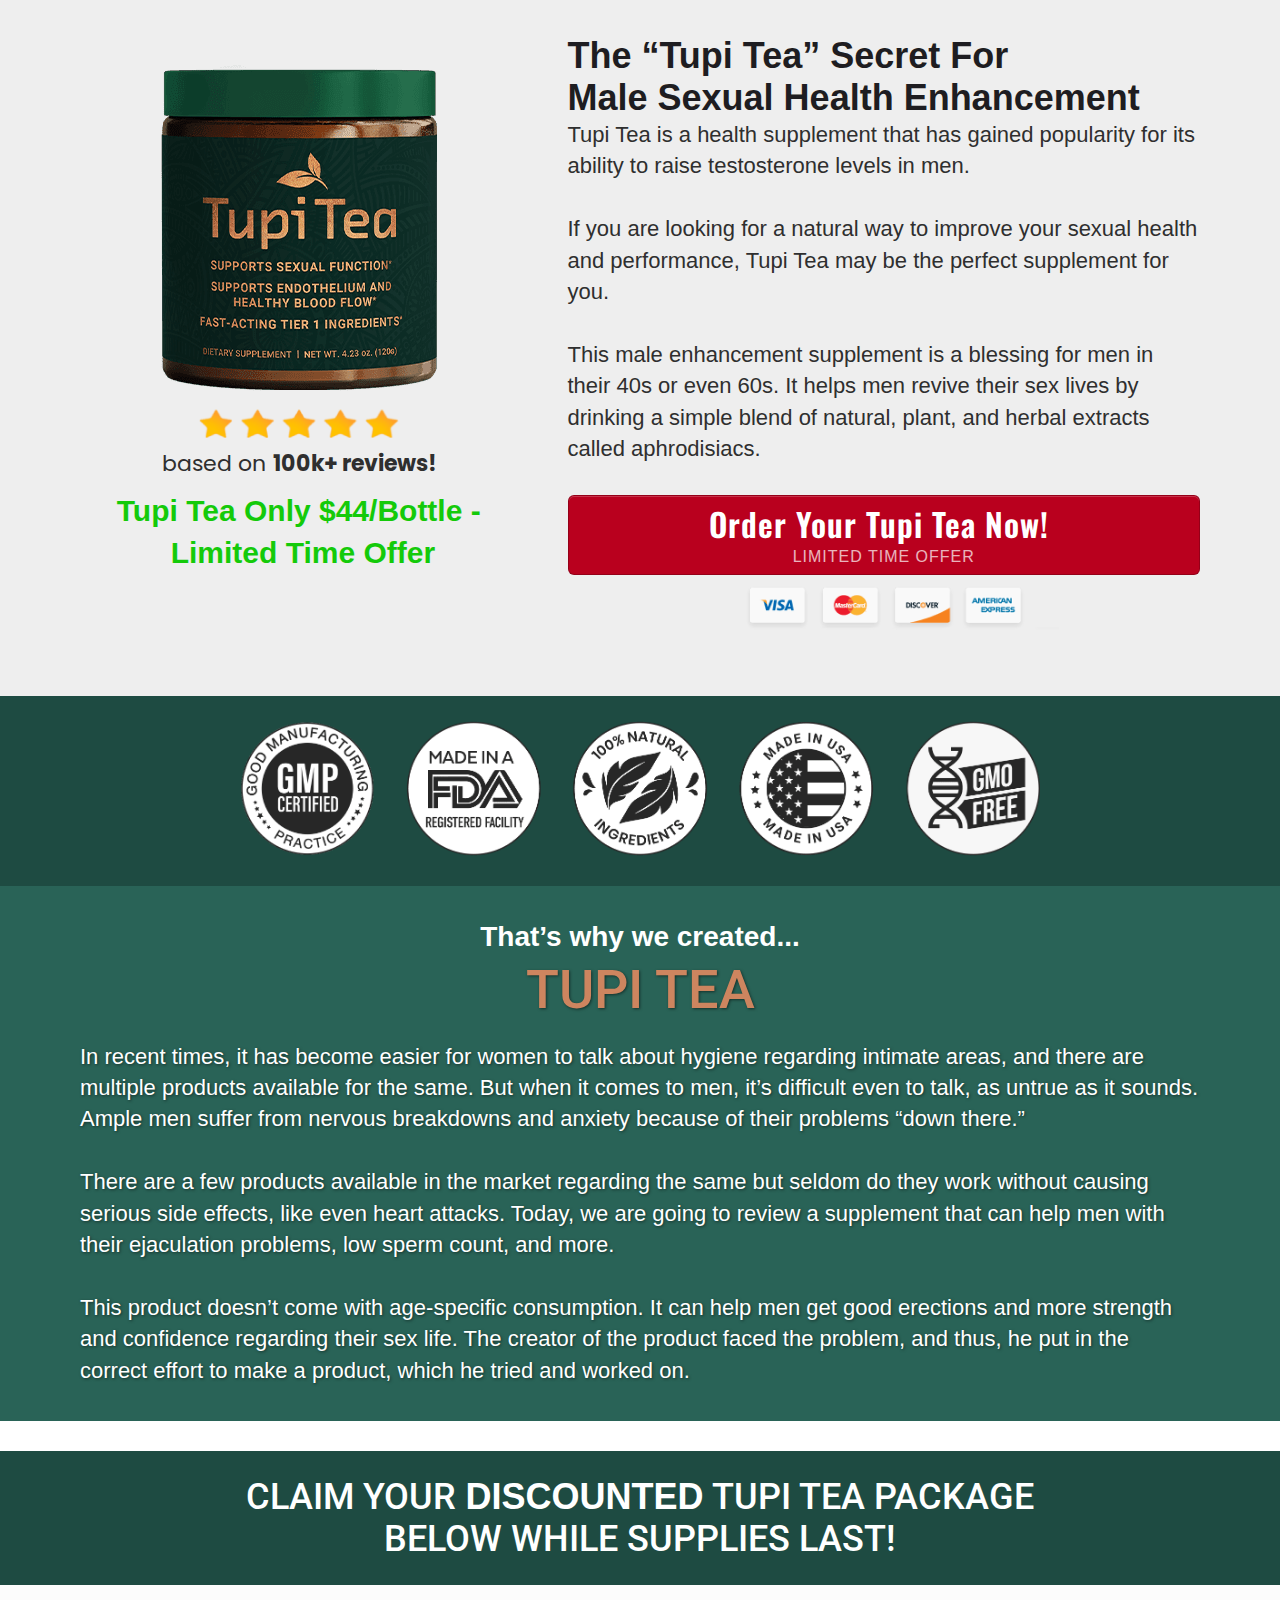
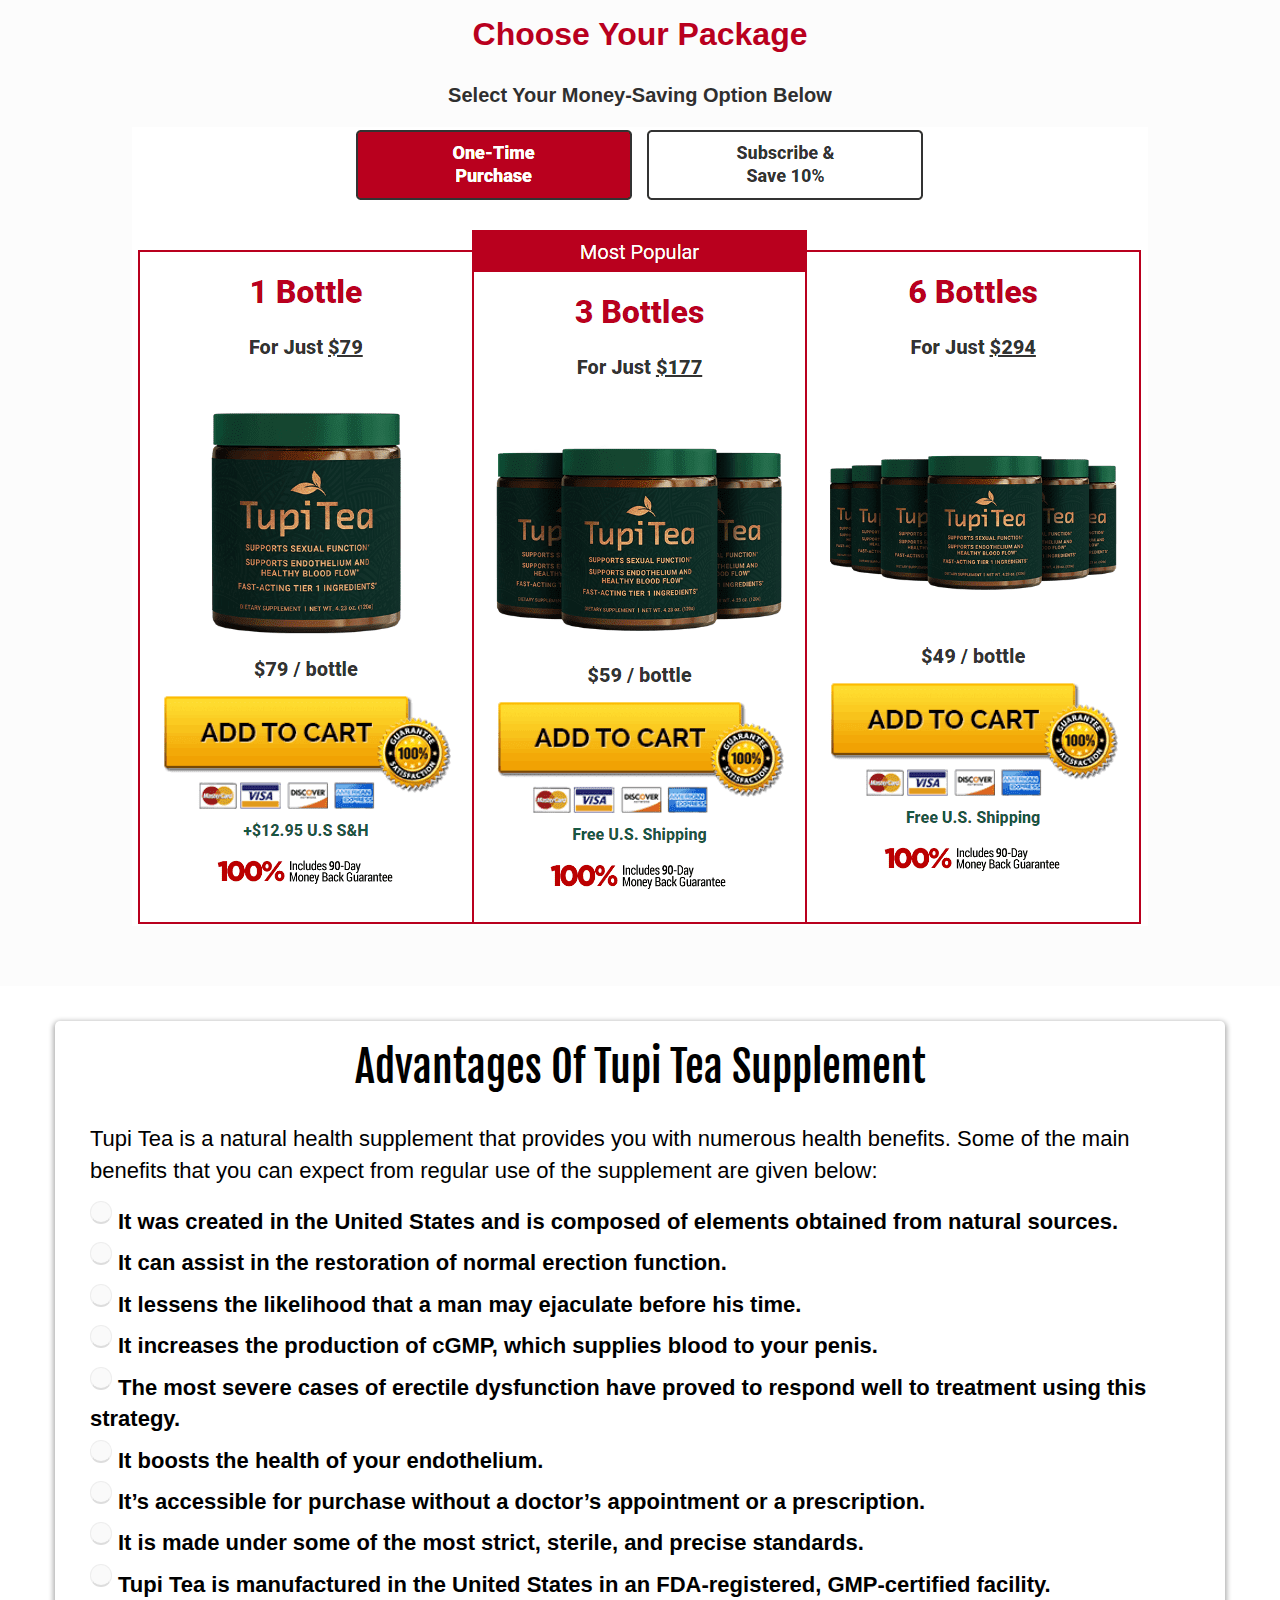
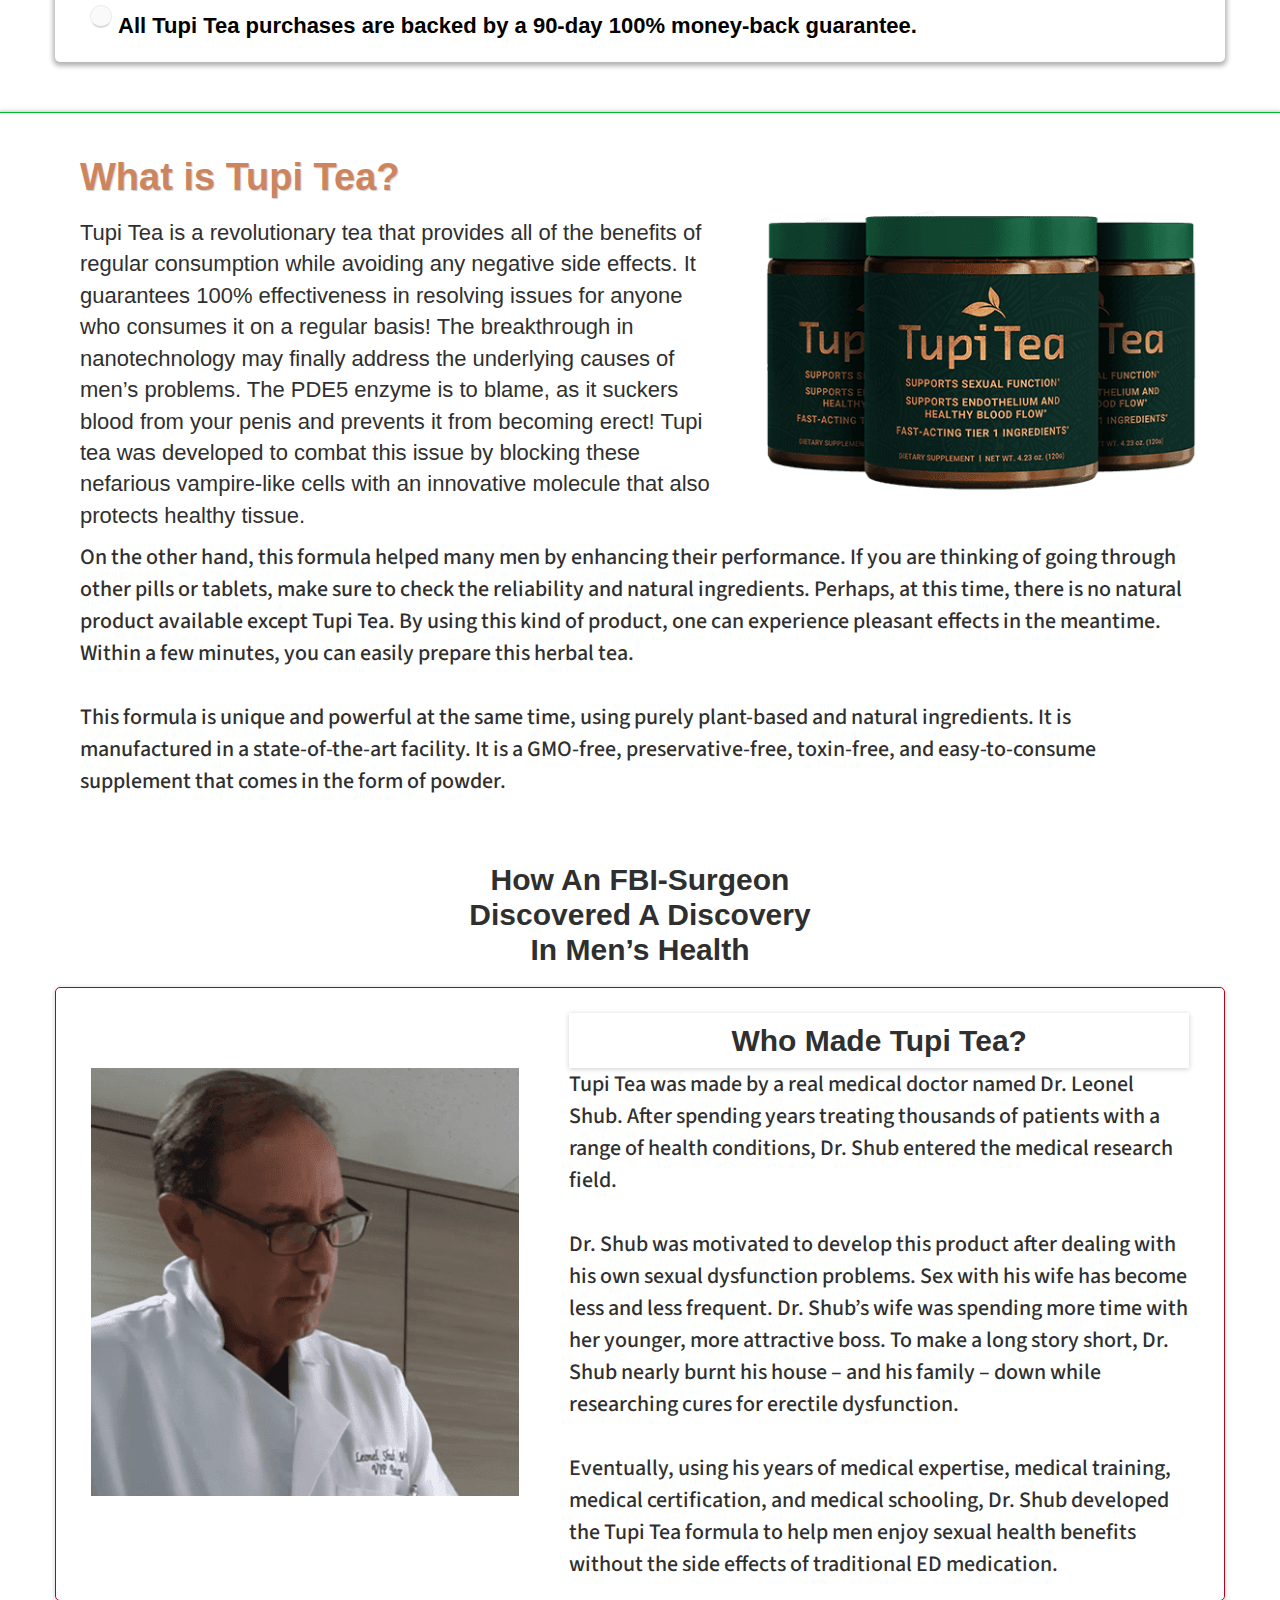
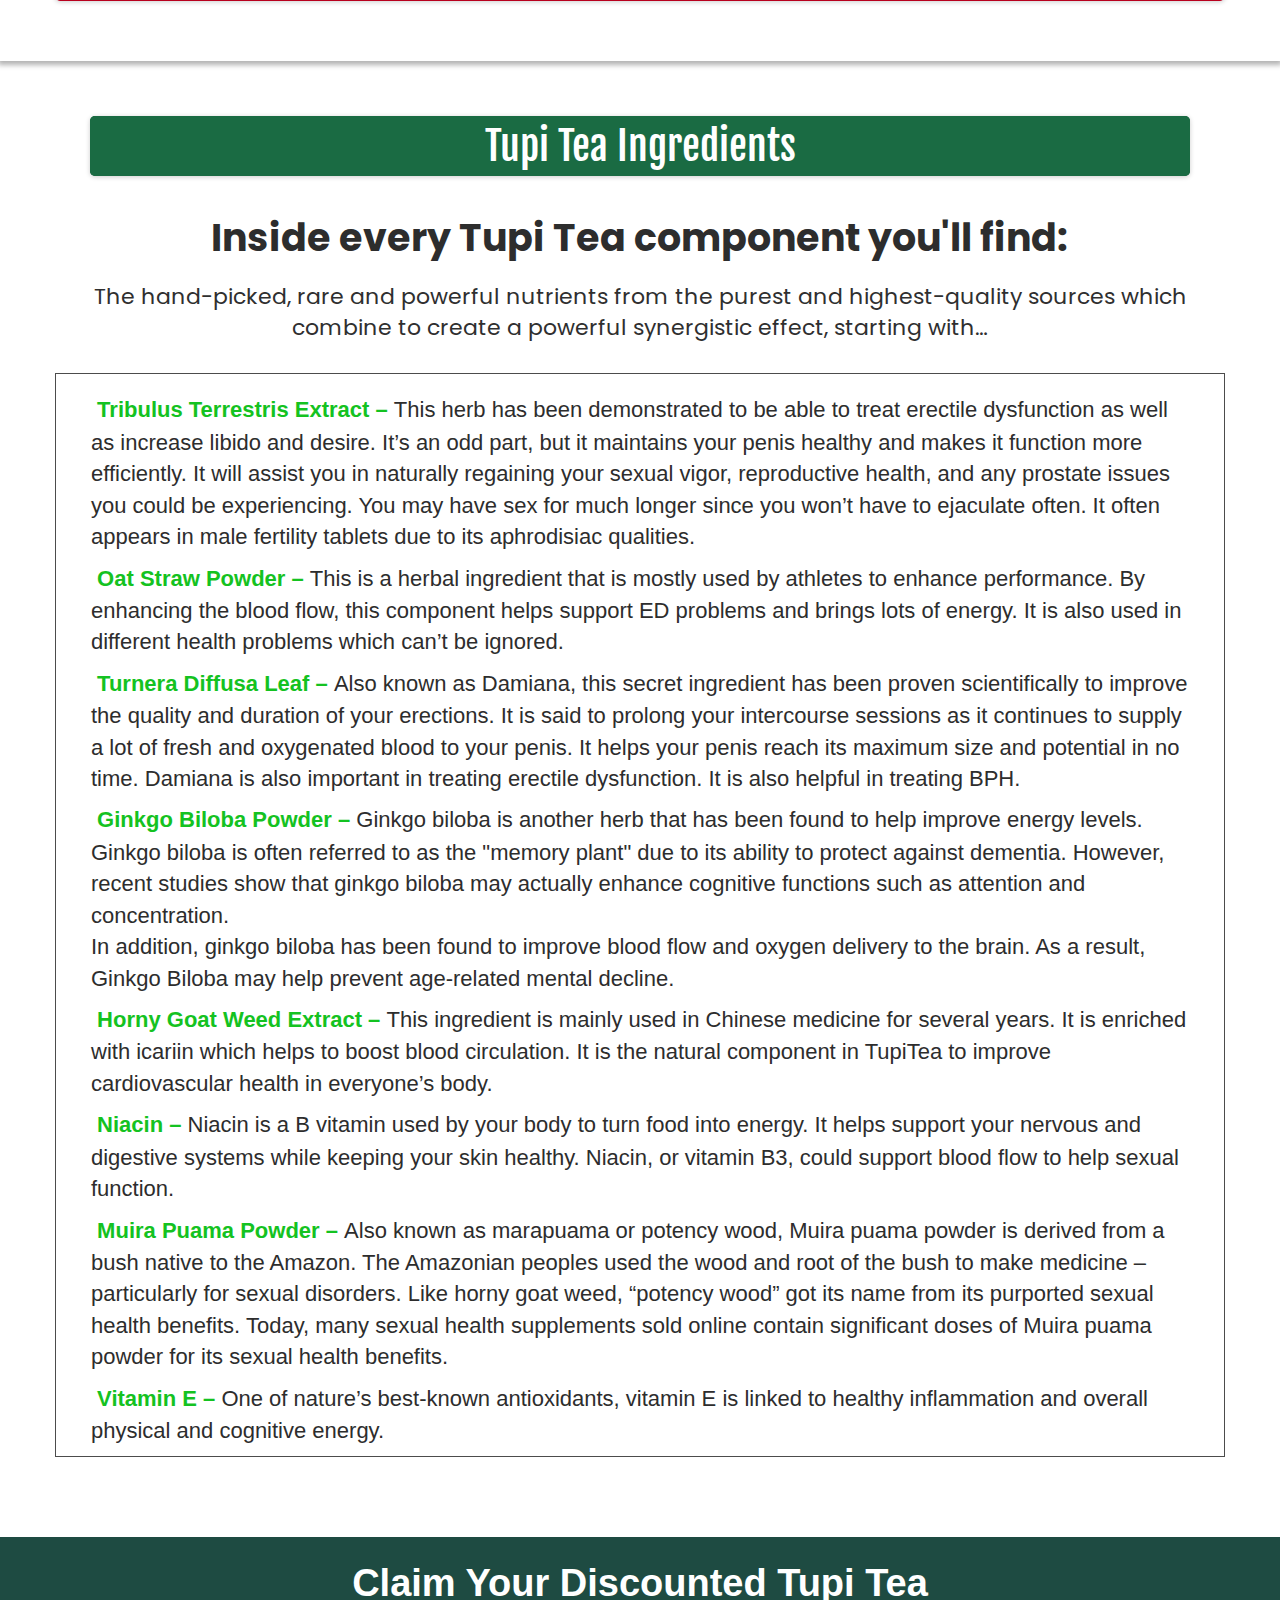
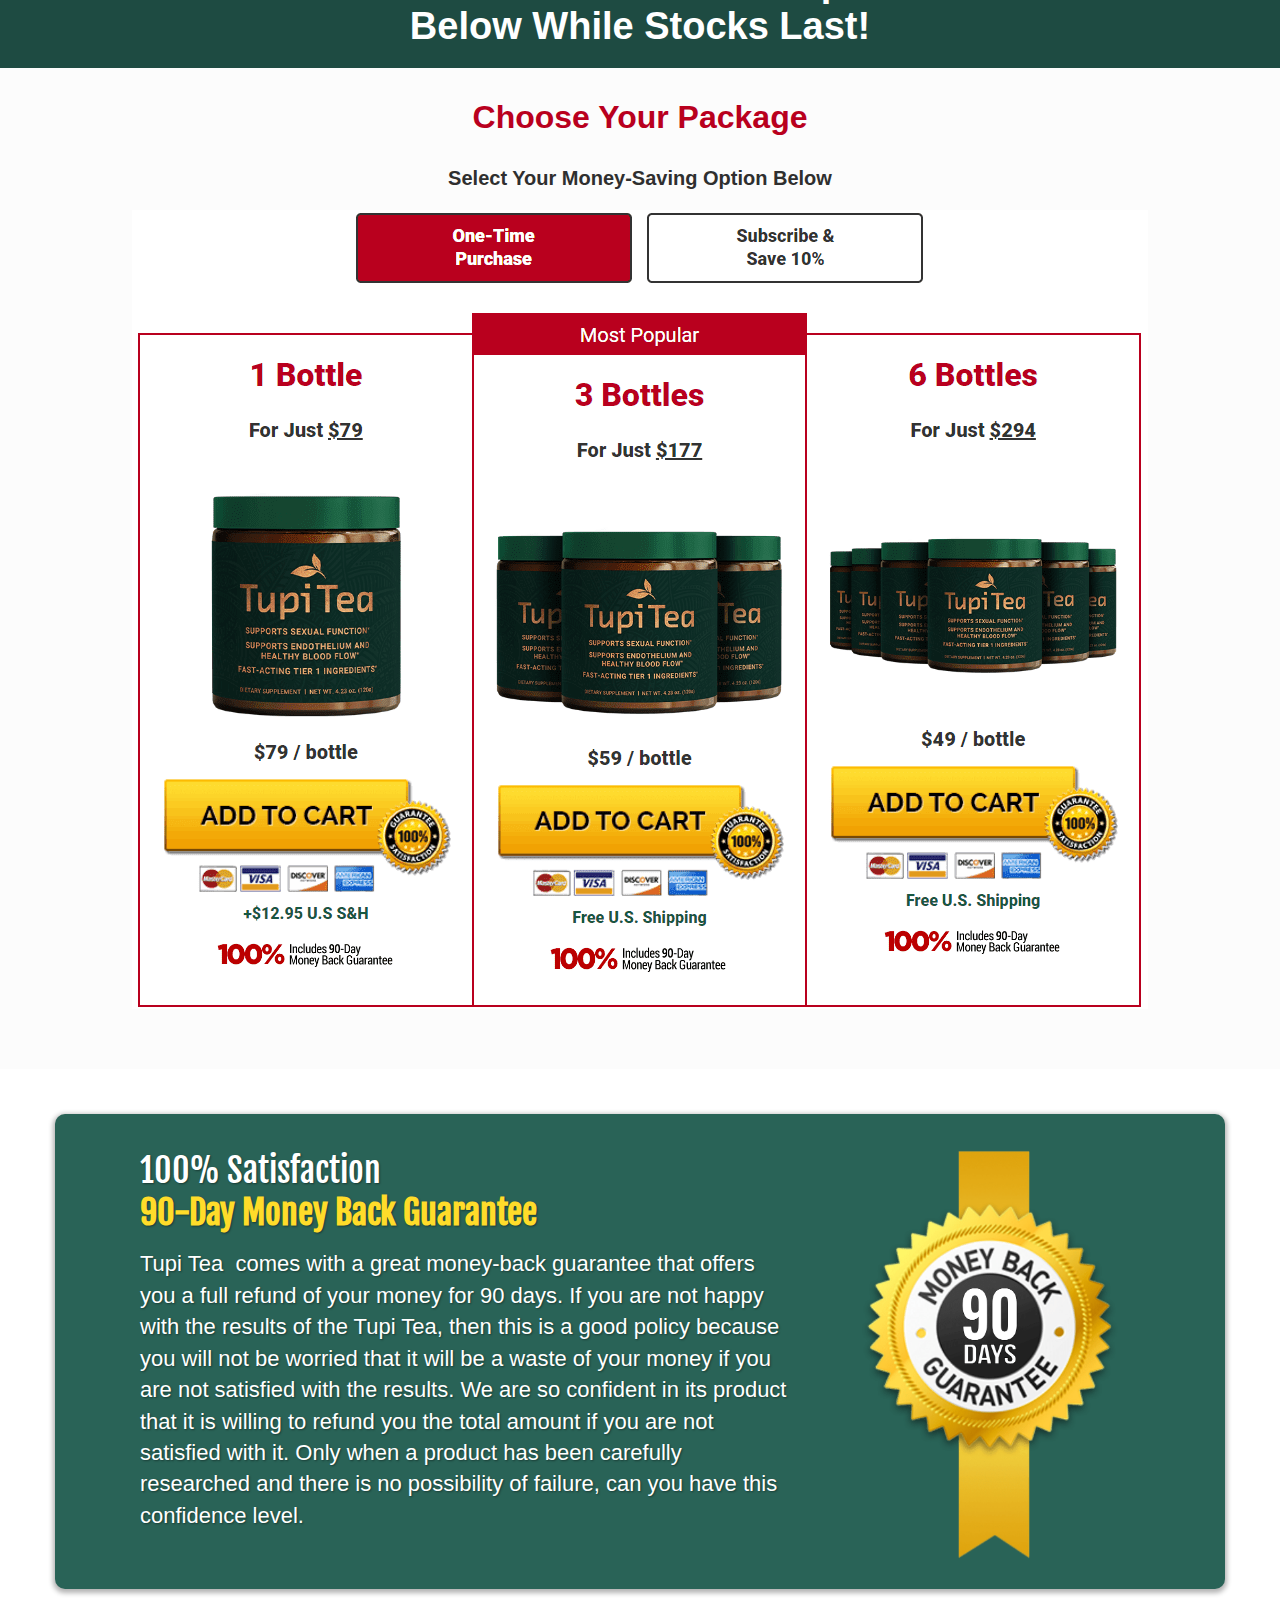
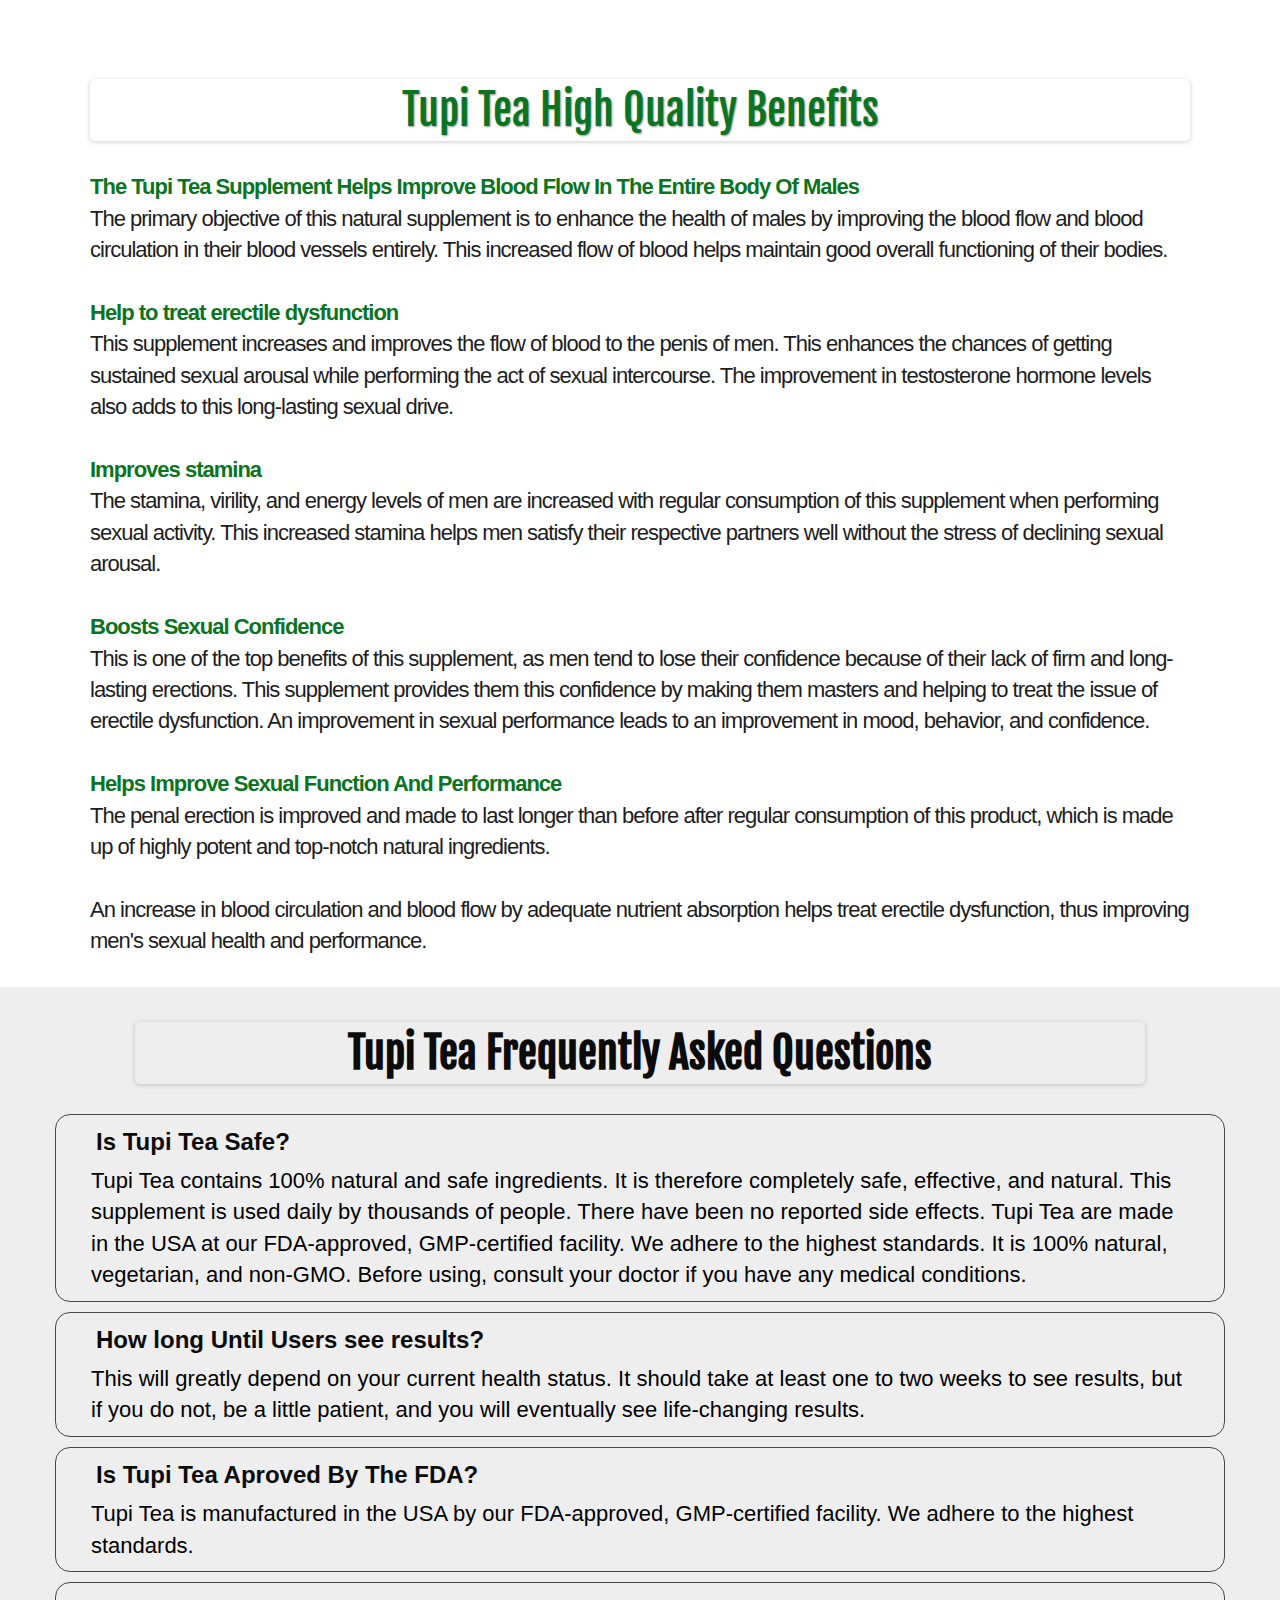
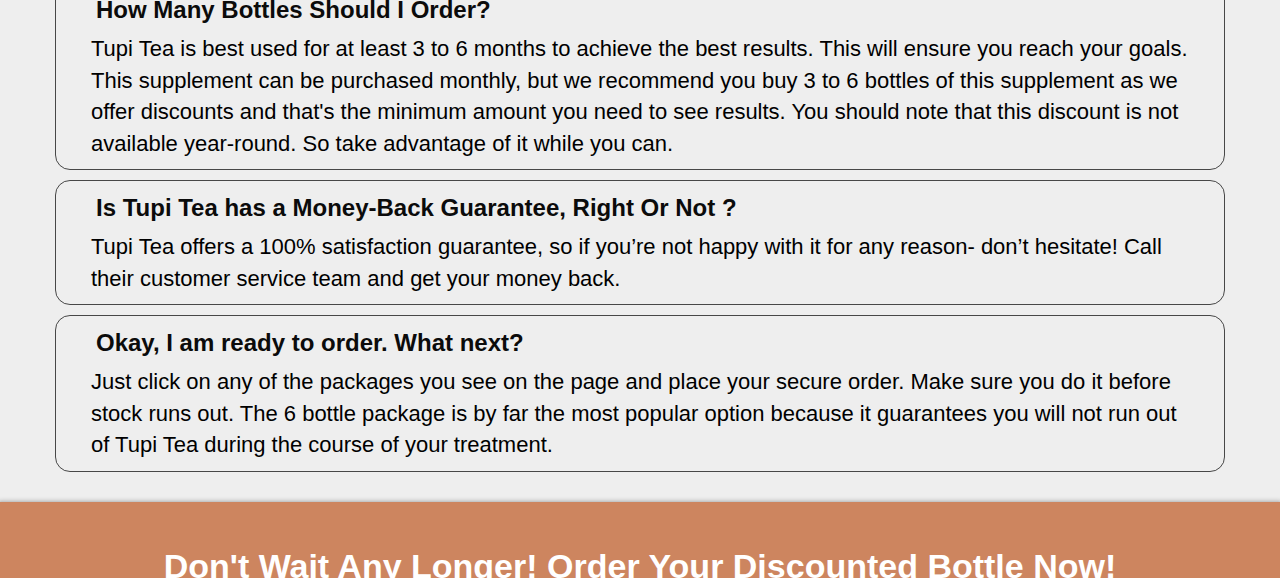
==== index.html @ fc352d57 "sum" ====
<HTML>

<meta http-equiv="content-type" content="text/html;charset=utf-8" />

<HEAD>
    <META HTTP-EQUIV="Content-Type" CONTENT="text/html;charset=UTF-8">
    <META HTTP-EQUIV="Refresh" CONTENT="0; URL=tupitea-tsl.html">
    <TITLE>Page has moved</TITLE>
</HEAD>

<BODY>
    <A HREF="tupitea-tsl.html">
        <h3>Click here...</h3>
    </A>
</BODY>

</HTML>
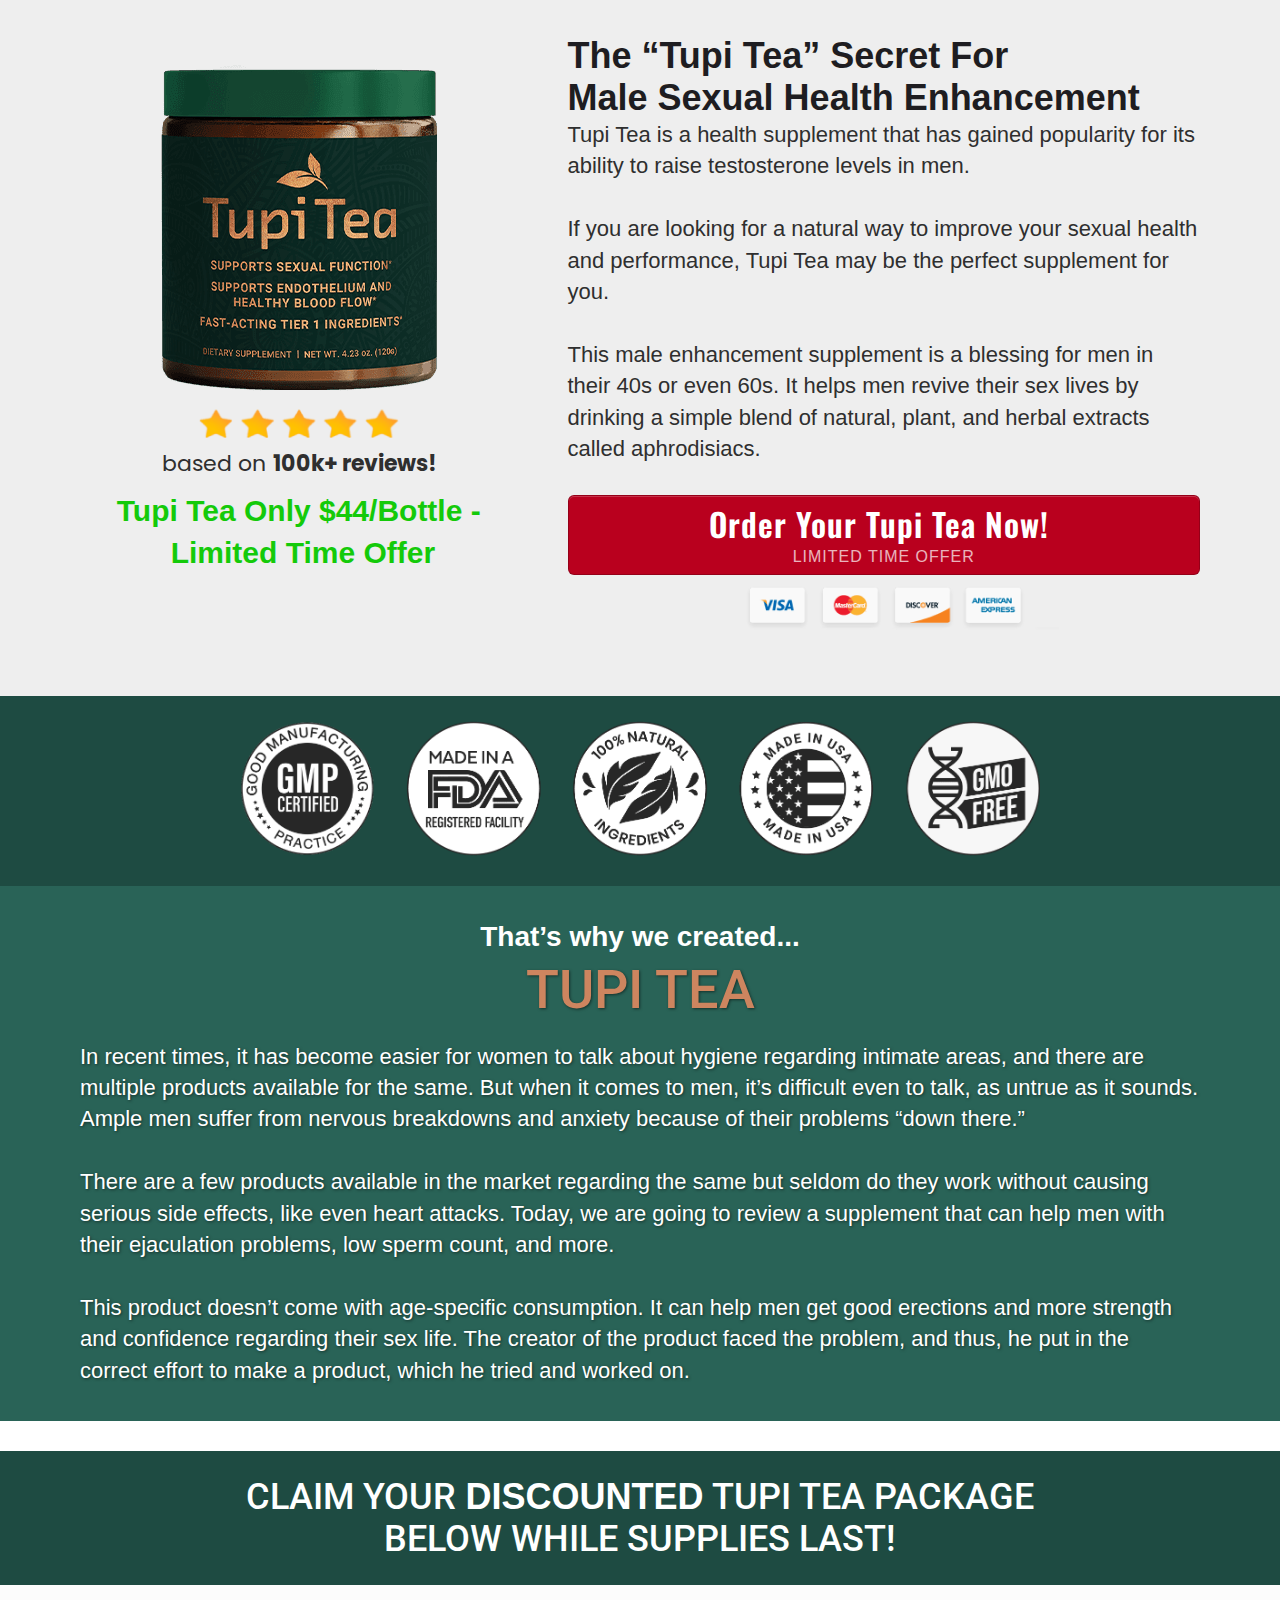
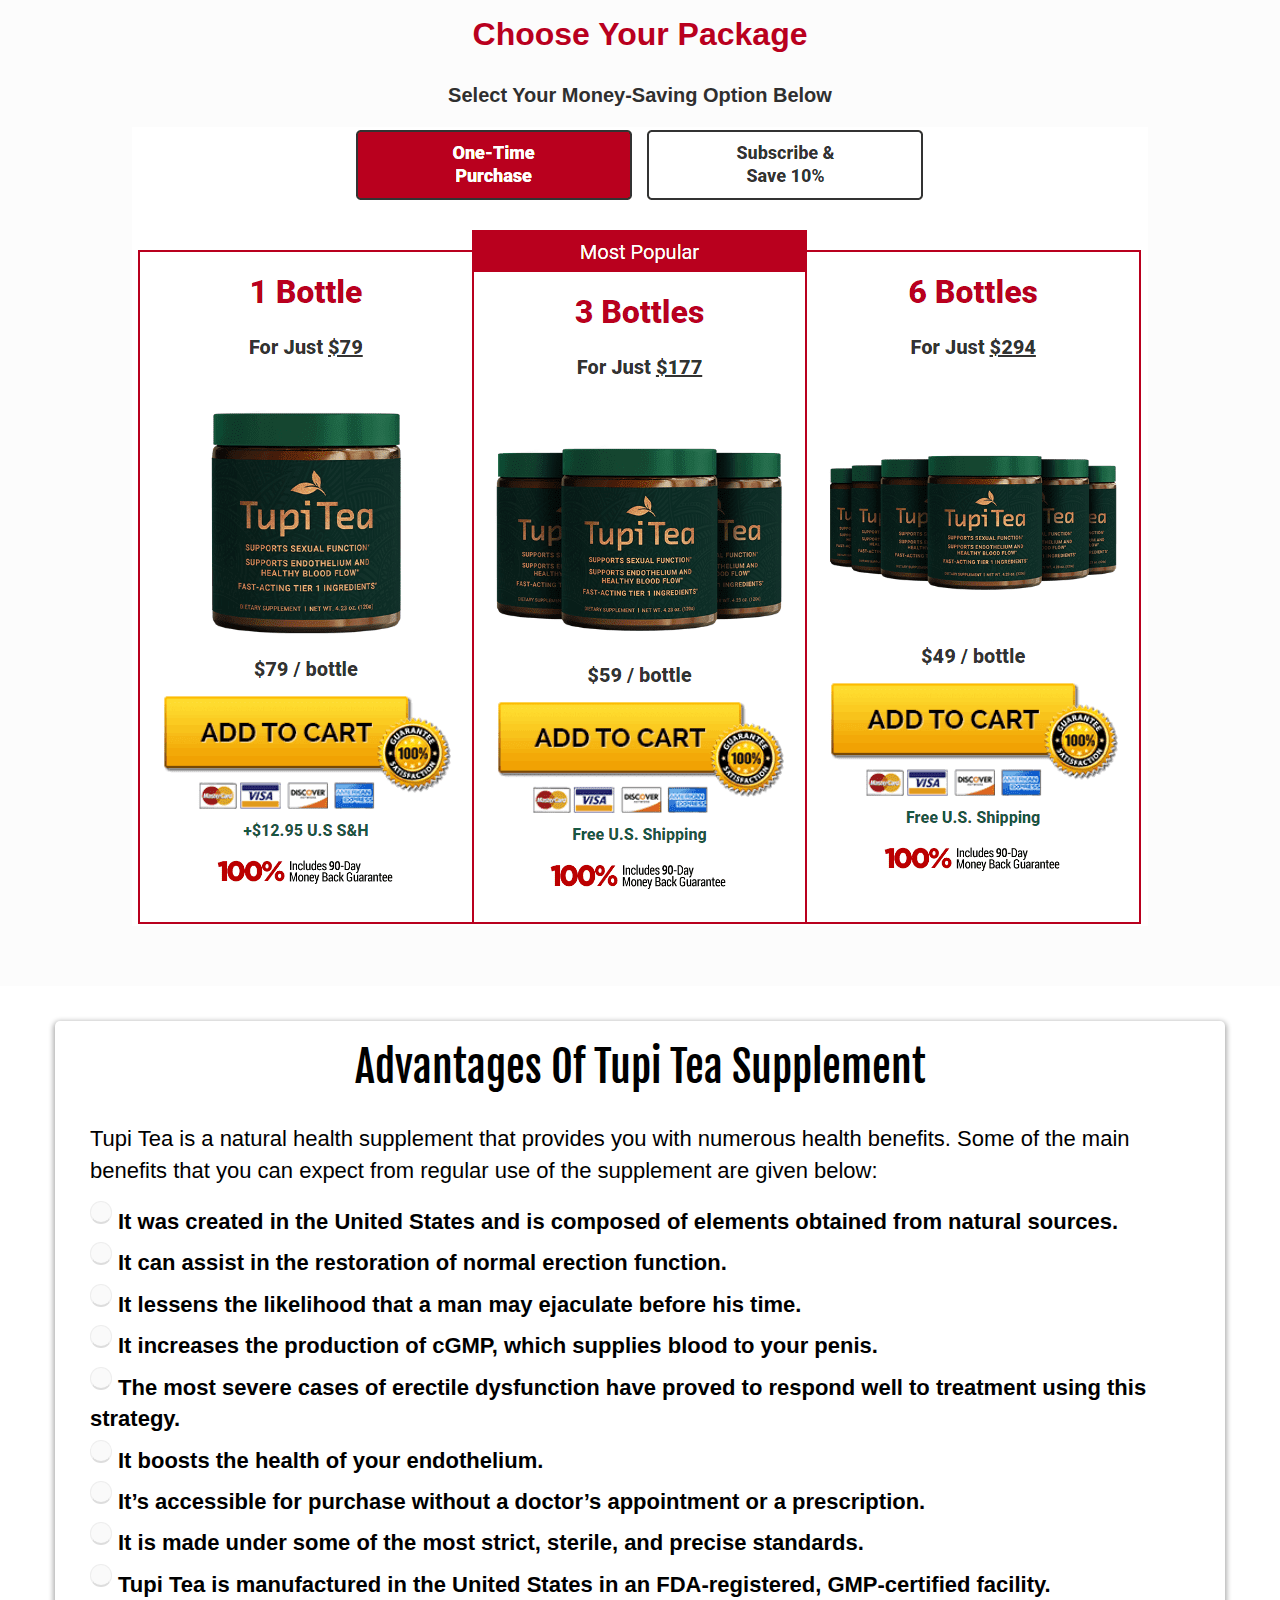
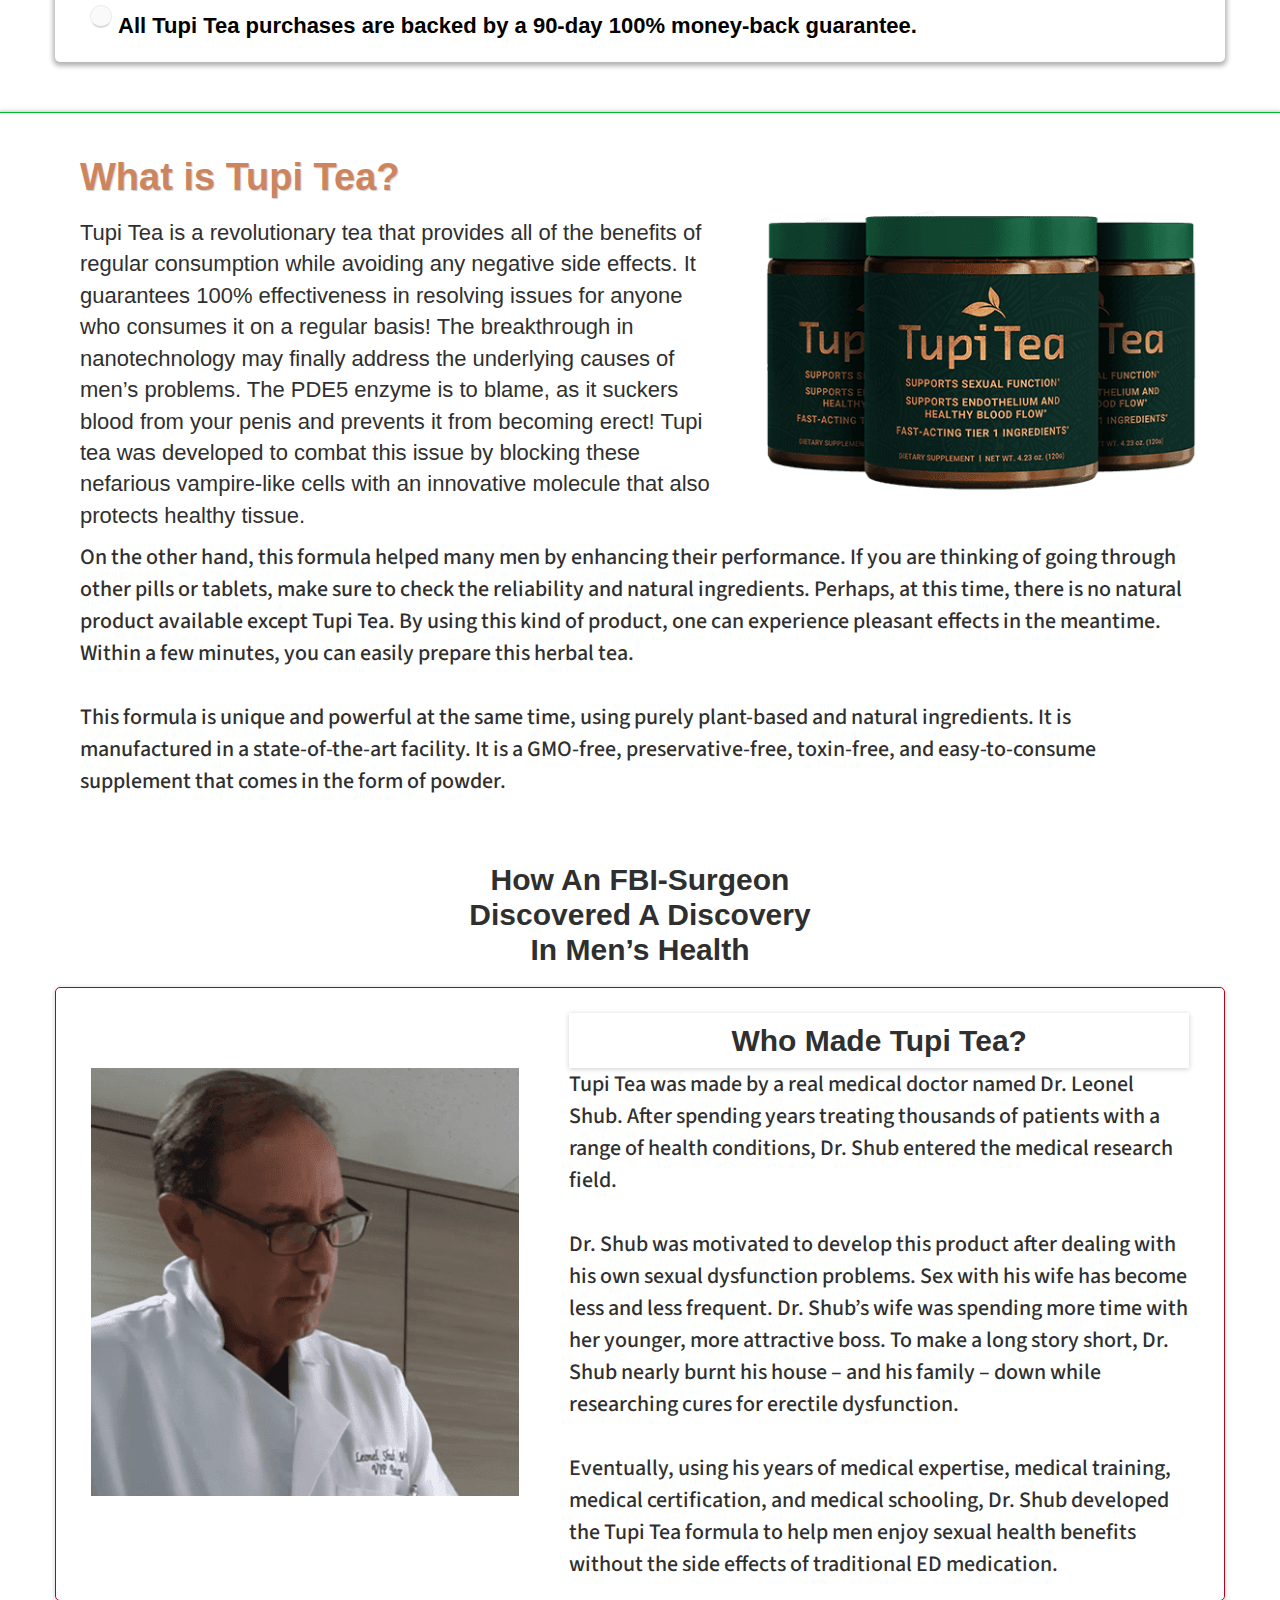
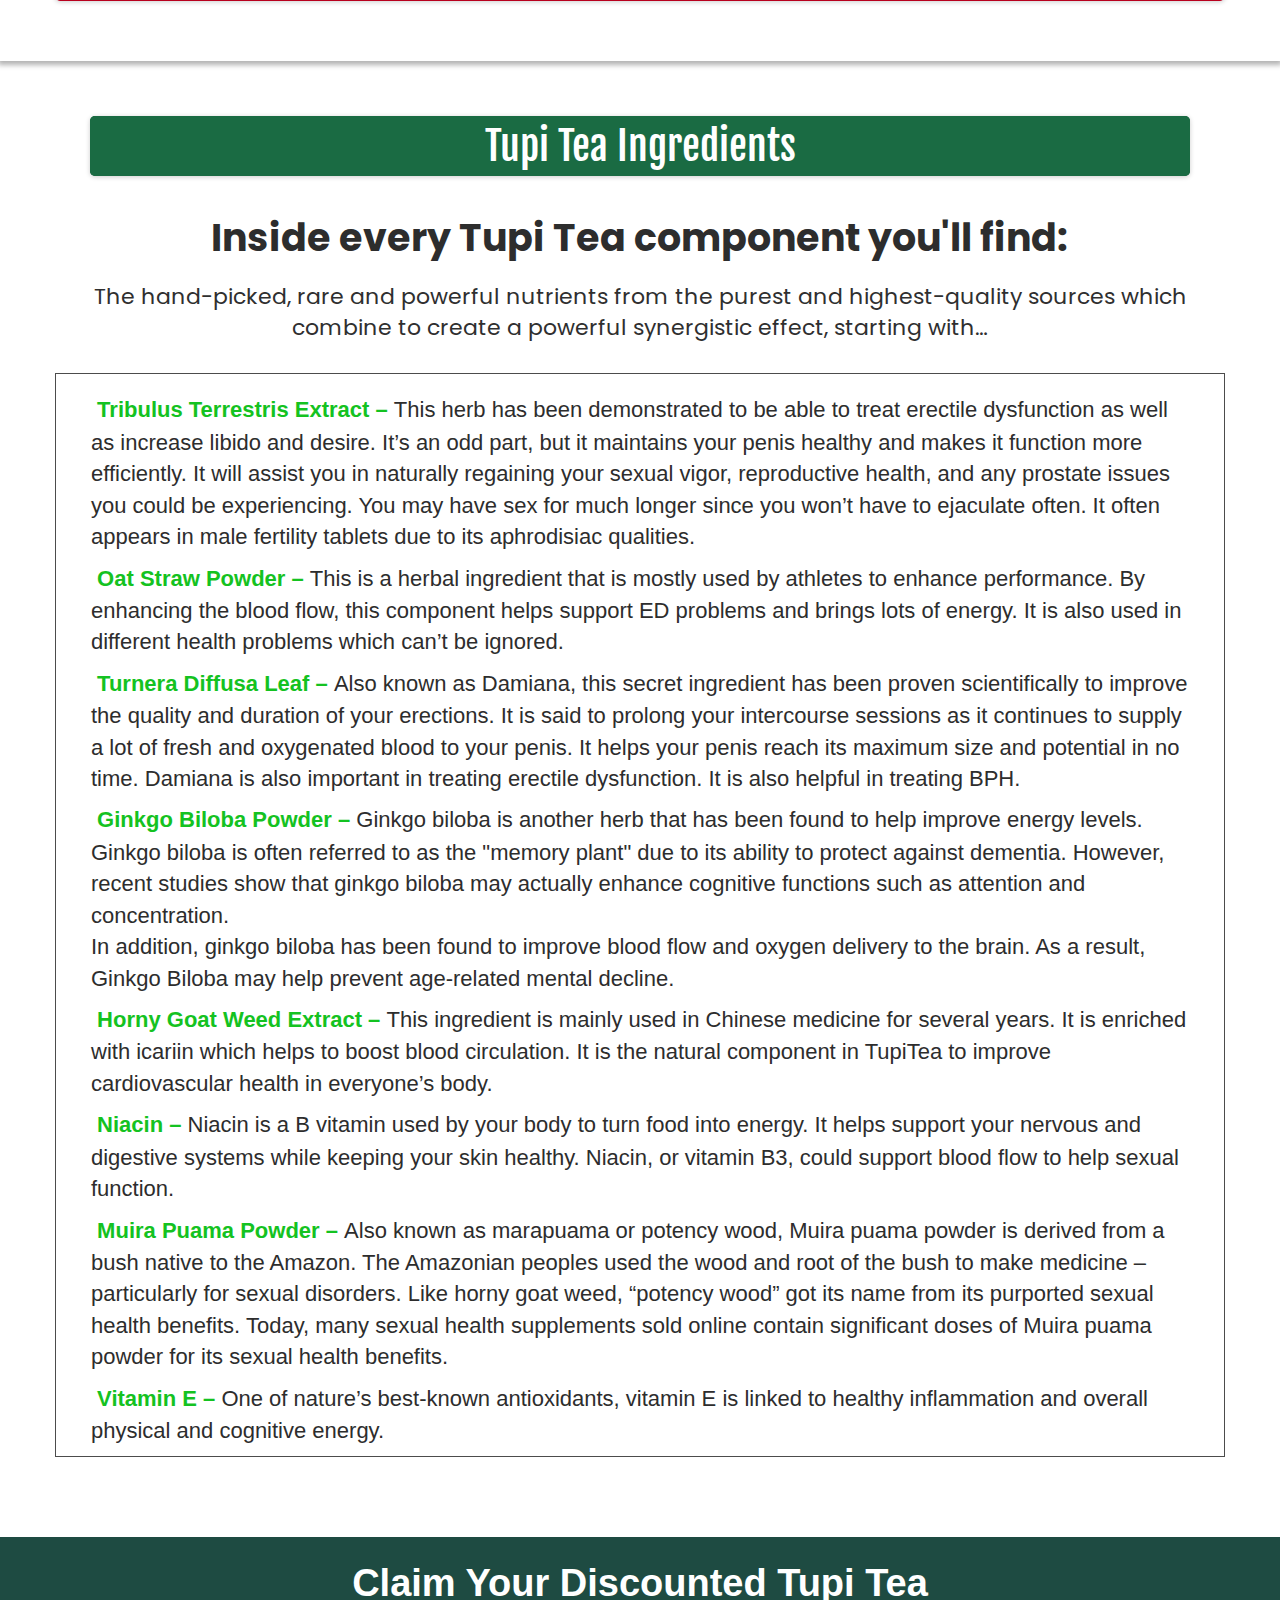
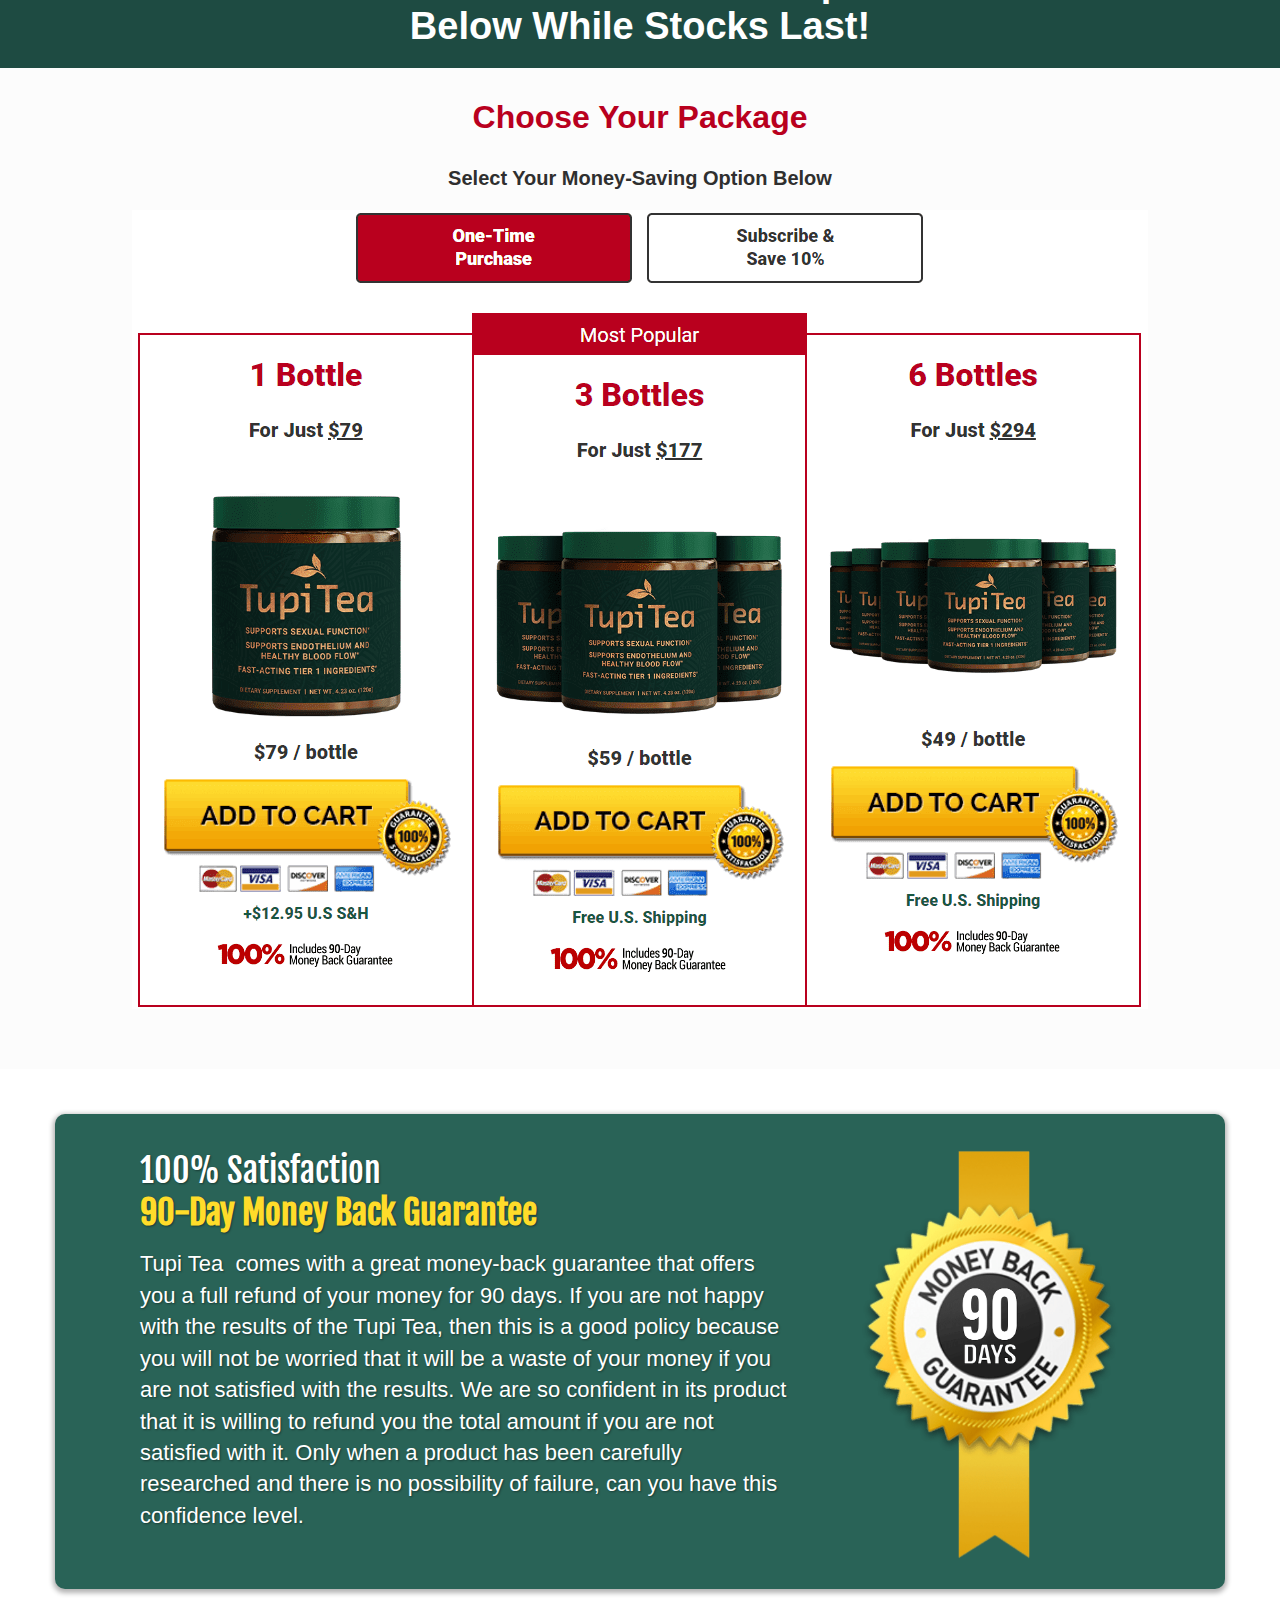
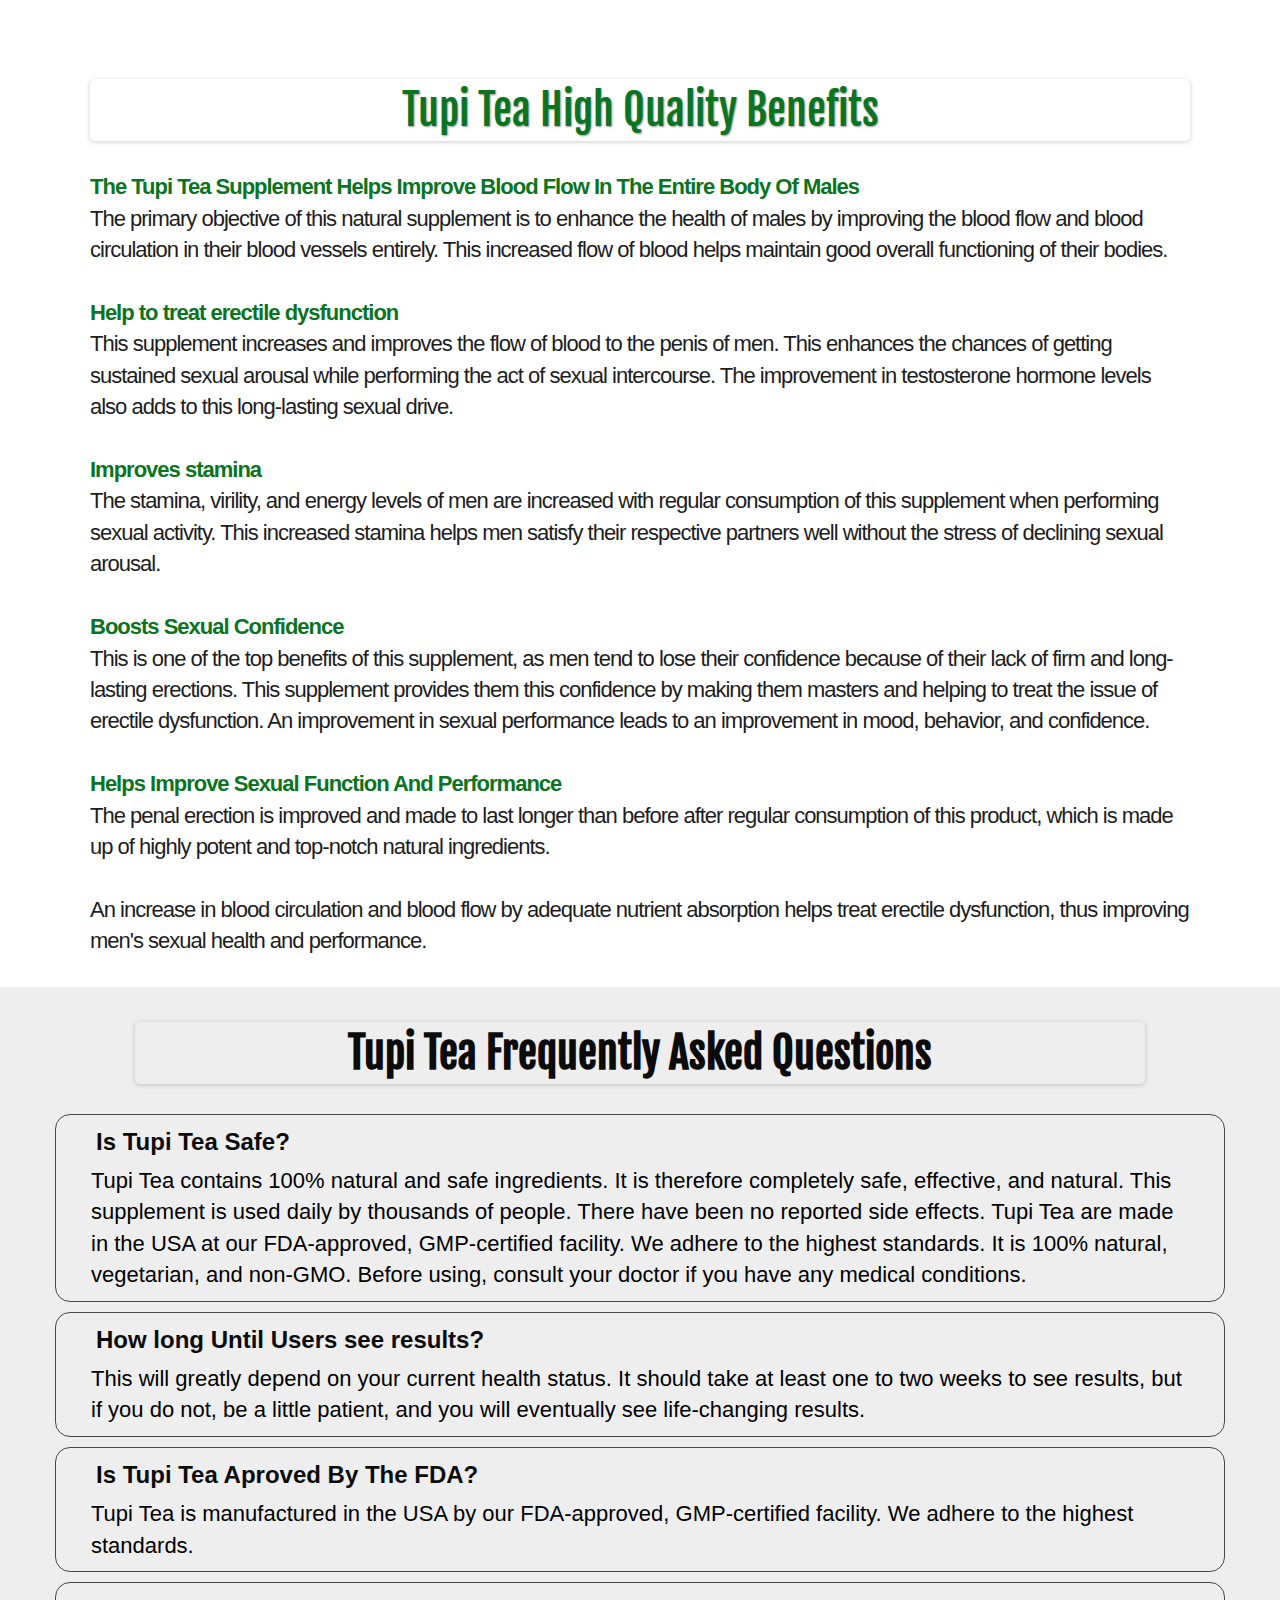
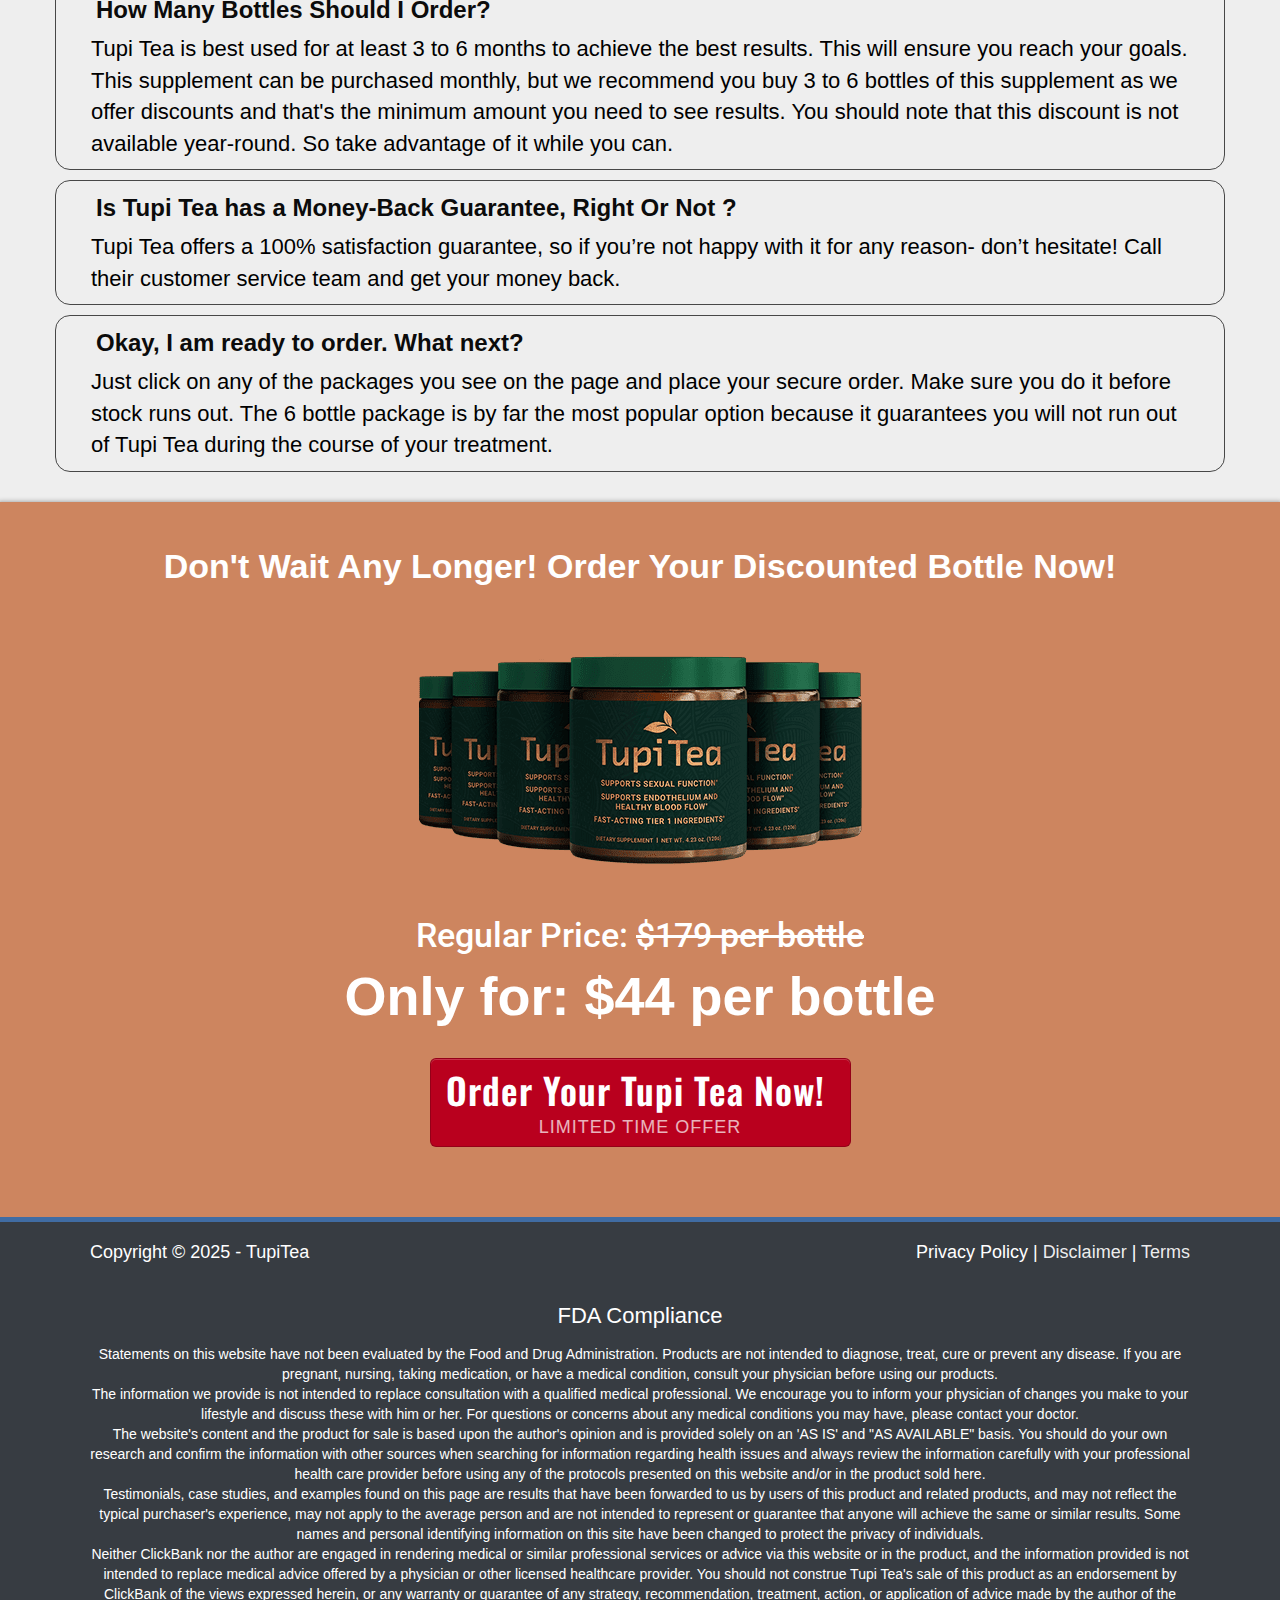
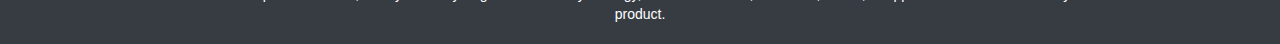
==== commit 72eb8769: "gd" ====
--- a/index.html
+++ b/index.html
@@ -1,17 +1,5210 @@
-<HTML>
-
-<meta http-equiv="content-type" content="text/html;charset=utf-8" />
-
-<HEAD>
-    <META HTTP-EQUIV="Content-Type" CONTENT="text/html;charset=UTF-8">
-    <META HTTP-EQUIV="Refresh" CONTENT="0; URL=tupitea-tsl.html">
-    <TITLE>Page has moved</TITLE>
-</HEAD>
-
-<BODY>
-    <A HREF="tupitea-tsl.html">
-        <h3>Click here...</h3>
-    </A>
-</BODY>
-
-</HTML>+<!DOCTYPE html>
+<html lang="en"
+  class="clickfunnels-com bgCover wf-proximanova-i4-active wf-proximanova-i7-active wf-proximanova-n4-active wf-proximanova-n7-active wf-active wf-proximanova-i3-active wf-proximanova-n3-active wf-proximanovasoft-n4-active wf-proximanovasoft-n7-active wf-proximasoft-n4-active wf-proximasoft-i4-active wf-proximasoft-i6-active wf-proximasoft-n6-active wf-proximasoft-i7-active wf-proximasoft-n7-active "
+  style="overflow: initial; background-color: rgb(255, 255, 255);">
+
+<meta http-equiv="content-type" content="text/html;charset=utf-8" /><!-- /Added by M. ke100 -->
+
+<head>
+  <meta charset="UTF-8">
+  <script
+    type="text/javascript">window.NREUM || (NREUM = {}); NREUM.info = { "beacon": "bam.nr-data.net", "errorBeacon": "bam.nr-data.net", "licenseKey": "NRJS-14b9fc0143e6570151a", "applicationID": "545462463", "transactionName": "IgpZQUBdWF8DFEsXEQQXR1RVV0ccFgcDBxFOFUJXXltHWwMC", "queueTime": 0, "applicationTime": 508, "agent": "" }</script>
+  <script
+    type="text/javascript">(window.NREUM || (NREUM = {})).init = { privacy: { cookies_enabled: true }, ajax: { deny_list: ["bam.nr-data.net"] }, distributed_tracing: { enabled: true } }; (window.NREUM || (NREUM = {})).loader_config = { agentID: "601403195", accountID: "4005870", trustKey: "2882645", xpid: "UAYHVF5UCBAFUFRWAQMDUFc=", licenseKey: "NRJS-14b9fc0143e6570151a", applicationID: "545462463" };;/*! For license information please see nr-loader-spa-1.238.0.min.js.LICENSE.txt */
+      (() => { "use strict"; var e, t, r = { 5763: (e, t, r) => { r.d(t, { P_: () => f, Mt: () => p, C5: () => s, DL: () => v, OP: () => T, lF: () => D, Yu: () => y, Dg: () => h, CX: () => c, GE: () => b, sU: () => _ }); var n = r(8632), i = r(9567); const o = { beacon: n.ce.beacon, errorBeacon: n.ce.errorBeacon, licenseKey: void 0, applicationID: void 0, sa: void 0, queueTime: void 0, applicationTime: void 0, ttGuid: void 0, user: void 0, account: void 0, product: void 0, extra: void 0, jsAttributes: {}, userAttributes: void 0, atts: void 0, transactionName: void 0, tNamePlain: void 0 }, a = {}; function s(e) { if (!e) throw new Error("All info objects require an agent identifier!"); if (!a[e]) throw new Error("Info for ".concat(e, " was never set")); return a[e] } function c(e, t) { if (!e) throw new Error("All info objects require an agent identifier!"); a[e] = (0, i.D)(t, o), (0, n.Qy)(e, a[e], "info") } var u = r(7056); const d = () => { const e = { blockSelector: "[data-nr-block]", maskInputOptions: { password: !0 } }; return { allow_bfcache: !0, privacy: { cookies_enabled: !0 }, ajax: { deny_list: void 0, block_internal: !0, enabled: !0, harvestTimeSeconds: 10 }, distributed_tracing: { enabled: void 0, exclude_newrelic_header: void 0, cors_use_newrelic_header: void 0, cors_use_tracecontext_headers: void 0, allowed_origins: void 0 }, session: { domain: void 0, expiresMs: u.oD, inactiveMs: u.Hb }, ssl: void 0, obfuscate: void 0, jserrors: { enabled: !0, harvestTimeSeconds: 10 }, metrics: { enabled: !0 }, page_action: { enabled: !0, harvestTimeSeconds: 30 }, page_view_event: { enabled: !0 }, page_view_timing: { enabled: !0, harvestTimeSeconds: 30, long_task: !1 }, session_trace: { enabled: !0, harvestTimeSeconds: 10 }, harvest: { tooManyRequestsDelay: 60 }, session_replay: { enabled: !1, harvestTimeSeconds: 60, sampleRate: .1, errorSampleRate: .1, maskTextSelector: "*", maskAllInputs: !0, get blockClass() { return "nr-block" }, get ignoreClass() { return "nr-ignore" }, get maskTextClass() { return "nr-mask" }, get blockSelector() { return e.blockSelector }, set blockSelector(t) { e.blockSelector += ",".concat(t) }, get maskInputOptions() { return e.maskInputOptions }, set maskInputOptions(t) { e.maskInputOptions = { ...t, password: !0 } } }, spa: { enabled: !0, harvestTimeSeconds: 10 } } }, l = {}; function f(e) { if (!e) throw new Error("All configuration objects require an agent identifier!"); if (!l[e]) throw new Error("Configuration for ".concat(e, " was never set")); return l[e] } function h(e, t) { if (!e) throw new Error("All configuration objects require an agent identifier!"); l[e] = (0, i.D)(t, d()), (0, n.Qy)(e, l[e], "config") } function p(e, t) { if (!e) throw new Error("All configuration objects require an agent identifier!"); var r = f(e); if (r) { for (var n = t.split("."), i = 0; i < n.length - 1; i++)if ("object" != typeof (r = r[n[i]])) return; r = r[n[n.length - 1]] } return r } const g = { accountID: void 0, trustKey: void 0, agentID: void 0, licenseKey: void 0, applicationID: void 0, xpid: void 0 }, m = {}; function v(e) { if (!e) throw new Error("All loader-config objects require an agent identifier!"); if (!m[e]) throw new Error("LoaderConfig for ".concat(e, " was never set")); return m[e] } function b(e, t) { if (!e) throw new Error("All loader-config objects require an agent identifier!"); m[e] = (0, i.D)(t, g), (0, n.Qy)(e, m[e], "loader_config") } const y = (0, n.mF)().o; var w = r(385), A = r(6818); const x = { buildEnv: A.Re, bytesSent: {}, queryBytesSent: {}, customTransaction: void 0, disabled: !1, distMethod: A.gF, isolatedBacklog: !1, loaderType: void 0, maxBytes: 3e4, offset: Math.floor(w._A?.performance?.timeOrigin || w._A?.performance?.timing?.navigationStart || Date.now()), onerror: void 0, origin: "" + w._A.location, ptid: void 0, releaseIds: {}, session: void 0, xhrWrappable: "function" == typeof w._A.XMLHttpRequest?.prototype?.addEventListener, version: A.q4, denyList: void 0 }, E = {}; function T(e) { if (!e) throw new Error("All runtime objects require an agent identifier!"); if (!E[e]) throw new Error("Runtime for ".concat(e, " was never set")); return E[e] } function _(e, t) { if (!e) throw new Error("All runtime objects require an agent identifier!"); E[e] = (0, i.D)(t, x), (0, n.Qy)(e, E[e], "runtime") } function D(e) { return function (e) { try { const t = s(e); return !!t.licenseKey && !!t.errorBeacon && !!t.applicationID } catch (e) { return !1 } }(e) } }, 9567: (e, t, r) => { r.d(t, { D: () => i }); var n = r(50); function i(e, t) { try { if (!e || "object" != typeof e) return (0, n.Z)("Setting a Configurable requires an object as input"); if (!t || "object" != typeof t) return (0, n.Z)("Setting a Configurable requires a model to set its initial properties"); const r = Object.create(Object.getPrototypeOf(t), Object.getOwnPropertyDescriptors(t)), o = 0 === Object.keys(r).length ? e : r; for (let a in o) if (void 0 !== e[a]) try { "object" == typeof e[a] && "object" == typeof t[a] ? r[a] = i(e[a], t[a]) : r[a] = e[a] } catch (e) { (0, n.Z)("An error occurred while setting a property of a Configurable", e) } return r } catch (e) { (0, n.Z)("An error occured while setting a Configurable", e) } } }, 6818: (e, t, r) => { r.d(t, { Re: () => i, gF: () => o, q4: () => n }); const n = "1.238.0", i = "PROD", o = "CDN" }, 385: (e, t, r) => { r.d(t, { FN: () => a, IF: () => u, Nk: () => l, Tt: () => s, _A: () => o, il: () => n, pL: () => c, v6: () => i, w1: () => d }); const n = "undefined" != typeof window && !!window.document, i = "undefined" != typeof WorkerGlobalScope && ("undefined" != typeof self && self instanceof WorkerGlobalScope && self.navigator instanceof WorkerNavigator || "undefined" != typeof globalThis && globalThis instanceof WorkerGlobalScope && globalThis.navigator instanceof WorkerNavigator), o = n ? window : "undefined" != typeof WorkerGlobalScope && ("undefined" != typeof self && self instanceof WorkerGlobalScope && self || "undefined" != typeof globalThis && globalThis instanceof WorkerGlobalScope && globalThis), a = "" + o?.location, s = /iPad|iPhone|iPod/.test(navigator.userAgent), c = s && "undefined" == typeof SharedWorker, u = (() => { const e = navigator.userAgent.match(/Firefox[/\s](\d+\.\d+)/); return Array.isArray(e) && e.length >= 2 ? +e[1] : 0 })(), d = Boolean(n && window.document.documentMode), l = !!navigator.sendBeacon }, 1117: (e, t, r) => { r.d(t, { w: () => o }); var n = r(50); const i = { agentIdentifier: "", ee: void 0 }; class o { constructor(e) { try { if ("object" != typeof e) return (0, n.Z)("shared context requires an object as input"); this.sharedContext = {}, Object.assign(this.sharedContext, i), Object.entries(e).forEach((e => { let [t, r] = e; Object.keys(i).includes(t) && (this.sharedContext[t] = r) })) } catch (e) { (0, n.Z)("An error occured while setting SharedContext", e) } } } }, 8e3: (e, t, r) => { r.d(t, { L: () => d, R: () => c }); var n = r(8325), i = r(1284), o = r(4322), a = r(3325); const s = {}; function c(e, t) { const r = { staged: !1, priority: a.p[t] || 0 }; u(e), s[e].get(t) || s[e].set(t, r) } function u(e) { e && (s[e] || (s[e] = new Map)) } function d() { let e = arguments.length > 0 && void 0 !== arguments[0] ? arguments[0] : "", t = arguments.length > 1 && void 0 !== arguments[1] ? arguments[1] : "feature"; if (u(e), !e || !s[e].get(t)) return a(t); s[e].get(t).staged = !0; const r = [...s[e]]; function a(t) { const r = e ? n.ee.get(e) : n.ee, a = o.X.handlers; if (r.backlog && a) { var s = r.backlog[t], c = a[t]; if (c) { for (var u = 0; s && u < s.length; ++u)l(s[u], c); (0, i.D)(c, (function (e, t) { (0, i.D)(t, (function (t, r) { r[0].on(e, r[1]) })) })) } delete a[t], r.backlog[t] = null, r.emit("drain-" + t, []) } } r.every((e => { let [t, r] = e; return r.staged })) && (r.sort(((e, t) => e[1].priority - t[1].priority)), r.forEach((e => { let [t] = e; a(t) }))) } function l(e, t) { var r = e[1]; (0, i.D)(t[r], (function (t, r) { var n = e[0]; if (r[0] === n) { var i = r[1], o = e[3], a = e[2]; i.apply(o, a) } })) } }, 8325: (e, t, r) => { r.d(t, { A: () => c, ee: () => u }); var n = r(8632), i = r(2210), o = r(5763); class a { constructor(e) { this.contextId = e } } var s = r(3117); const c = "nr@context:".concat(s.a), u = function e(t, r) { var n = {}, s = {}, d = {}, f = !1; try { f = 16 === r.length && (0, o.OP)(r).isolatedBacklog } catch (e) { } var h = { on: g, addEventListener: g, removeEventListener: function (e, t) { var r = n[e]; if (!r) return; for (var i = 0; i < r.length; i++)r[i] === t && r.splice(i, 1) }, emit: function (e, r, n, i, o) { !1 !== o && (o = !0); if (u.aborted && !i) return; t && o && t.emit(e, r, n); for (var a = p(n), c = m(e), d = c.length, l = 0; l < d; l++)c[l].apply(a, r); var f = b()[s[e]]; f && f.push([h, e, r, a]); return a }, get: v, listeners: m, context: p, buffer: function (e, t) { const r = b(); if (t = t || "feature", h.aborted) return; Object.entries(e || {}).forEach((e => { let [n, i] = e; s[i] = t, t in r || (r[t] = []) })) }, abort: l, aborted: !1, isBuffering: function (e) { return !!b()[s[e]] }, debugId: r, backlog: f ? {} : t && "object" == typeof t.backlog ? t.backlog : {} }; return h; function p(e) { return e && e instanceof a ? e : e ? (0, i.X)(e, c, (() => new a(c))) : new a(c) } function g(e, t) { n[e] = m(e).concat(t) } function m(e) { return n[e] || [] } function v(t) { return d[t] = d[t] || e(h, t) } function b() { return h.backlog } }(void 0, "globalEE"), d = (0, n.fP)(); function l() { u.aborted = !0, u.backlog = {} } d.ee || (d.ee = u) }, 5546: (e, t, r) => { r.d(t, { E: () => n, p: () => i }); var n = r(8325).ee.get("handle"); function i(e, t, r, i, o) { o ? (o.buffer([e], i), o.emit(e, t, r)) : (n.buffer([e], i), n.emit(e, t, r)) } }, 4322: (e, t, r) => { r.d(t, { X: () => o }); var n = r(5546); o.on = a; var i = o.handlers = {}; function o(e, t, r, o) { a(o || n.E, i, e, t, r) } function a(e, t, r, i, o) { o || (o = "feature"), e || (e = n.E); var a = t[o] = t[o] || {}; (a[r] = a[r] || []).push([e, i]) } }, 3239: (e, t, r) => { r.d(t, { bP: () => s, iz: () => c, m$: () => a }); var n = r(385); let i = !1, o = !1; try { const e = { get passive() { return i = !0, !1 }, get signal() { return o = !0, !1 } }; n._A.addEventListener("test", null, e), n._A.removeEventListener("test", null, e) } catch (e) { } function a(e, t) { return i || o ? { capture: !!e, passive: i, signal: t } : !!e } function s(e, t) { let r = arguments.length > 2 && void 0 !== arguments[2] && arguments[2], n = arguments.length > 3 ? arguments[3] : void 0; window.addEventListener(e, t, a(r, n)) } function c(e, t) { let r = arguments.length > 2 && void 0 !== arguments[2] && arguments[2], n = arguments.length > 3 ? arguments[3] : void 0; document.addEventListener(e, t, a(r, n)) } }, 3117: (e, t, r) => { r.d(t, { a: () => n }); const n = (0, r(4402).Rl)() }, 4402: (e, t, r) => { r.d(t, { Ht: () => u, M: () => c, Rl: () => a, ky: () => s }); var n = r(385); const i = "xxxxxxxx-xxxx-4xxx-yxxx-xxxxxxxxxxxx"; function o(e, t) { return e ? 15 & e[t] : 16 * Math.random() | 0 } function a() { const e = n._A?.crypto || n._A?.msCrypto; let t, r = 0; return e && e.getRandomValues && (t = e.getRandomValues(new Uint8Array(31))), i.split("").map((e => "x" === e ? o(t, ++r).toString(16) : "y" === e ? (3 & o() | 8).toString(16) : e)).join("") } function s(e) { const t = n._A?.crypto || n._A?.msCrypto; let r, i = 0; t && t.getRandomValues && (r = t.getRandomValues(new Uint8Array(31))); const a = []; for (var s = 0; s < e; s++)a.push(o(r, ++i).toString(16)); return a.join("") } function c() { return s(16) } function u() { return s(32) } }, 7056: (e, t, r) => { r.d(t, { Bq: () => n, Hb: () => o, oD: () => i }); const n = "NRBA", i = 144e5, o = 18e5 }, 7894: (e, t, r) => { function n() { return Math.round(performance.now()) } r.d(t, { z: () => n }) }, 7243: (e, t, r) => { r.d(t, { e: () => o }); var n = r(385), i = {}; function o(e) { if (e in i) return i[e]; if (0 === (e || "").indexOf("data:")) return { protocol: "data" }; let t; var r = n._A?.location, o = {}; if (n.il) t = document.createElement("a"), t.href = e; else try { t = new URL(e % 2cr.html) } catch (e) { return o } o.port = t.port; var a = t.href.split("://"); !o.port && a[1] && (o.port = a[1].split("index.html")[0].split("@").pop().split(":")[1]), o.port && "0" !== o.port || (o.port = "https" === a[0] ? "443" : "80"), o.hostname = t.hostname || r.hostname, o.pathname = t.pathname, o.protocol = a[0], "/" !== o.pathname.charAt(0) && (o.pathname = "/" + o.pathname); var s = !t.protocol || ":" === t.protocol || t.protocol === r.protocol, c = t.hostname === r.hostname && t.port === r.port; return o.sameOrigin = s && (!t.hostname || c), "/" === o.pathname && (i[e] = o), o } }, 50: (e, t, r) => { function n(e, t) { "function" == typeof console.warn && (console.warn("New Relic: ".concat(e)), t && console.warn(t)) } r.d(t, { Z: () => n }) }, 2587: (e, t, r) => { r.d(t, { N: () => c, T: () => u }); var n = r(8325), i = r(5546), o = r(8e3), a = r(3325); const s = { stn: [a.D.sessionTrace], err: [a.D.jserrors, a.D.metrics], ins: [a.D.pageAction], spa: [a.D.spa], sr: [a.D.sessionReplay, a.D.sessionTrace] }; function c(e, t) { const r = n.ee.get(t); e && "object" == typeof e && (Object.entries(e).forEach((e => { let [t, n] = e; void 0 === u[t] && (s[t] ? s[t].forEach((e => { n ? (0, i.p)("feat-" + t, [], void 0, e, r) : (0, i.p)("block-" + t, [], void 0, e, r), (0, i.p)("rumresp-" + t, [Boolean(n)], void 0, e, r) })) : n && (0, i.p)("feat-" + t, [], void 0, void 0, r), u[t] = Boolean(n)) })), Object.keys(s).forEach((e => { void 0 === u[e] && (s[e]?.forEach((t => (0, i.p)("rumresp-" + e, [!1], void 0, t, r))), u[e] = !1) })), (0, o.L)(t, a.D.pageViewEvent)) } const u = {} }, 2210: (e, t, r) => { r.d(t, { X: () => i }); var n = Object.prototype.hasOwnProperty; function i(e, t, r) { if (n.call(e, t)) return e[t]; var i = r(); if (Object.defineProperty && Object.keys) try { return Object.defineProperty(e, t, { value: i, writable: !0, enumerable: !1 }), i } catch (e) { } return e[t] = i, i } }, 1284: (e, t, r) => { r.d(t, { D: () => n }); const n = (e, t) => Object.entries(e || {}).map((e => { let [r, n] = e; return t(r, n) })) }, 4351: (e, t, r) => { r.d(t, { P: () => o }); var n = r(8325); const i = () => { const e = new WeakSet; return (t, r) => { if ("object" == typeof r && null !== r) { if (e.has(r)) return; e.add(r) } return r } }; function o(e) { try { return JSON.stringify(e, i()) } catch (e) { try { n.ee.emit("internal-error", [e]) } catch (e) { } } } }, 3960: (e, t, r) => { r.d(t, { K: () => a, b: () => o }); var n = r(3239); function i() { return "undefined" == typeof document || "complete" === document.readyState } function o(e, t) { if (i()) return e(); (0, n.bP)("load", e, t) } function a(e) { if (i()) return e(); (0, n.iz)("DOMContentLoaded", e) } }, 8632: (e, t, r) => { r.d(t, { EZ: () => u, Qy: () => c, ce: () => o, fP: () => a, gG: () => d, mF: () => s }); var n = r(7894), i = r(385); const o = { beacon: "bam.nr-data.net", errorBeacon: "bam.nr-data.net" }; function a() { return i._A.NREUM || (i._A.NREUM = {}), void 0 === i._A.newrelic && (i._A.newrelic = i._A.NREUM), i._A.NREUM } function s() { let e = a(); return e.o || (e.o = { ST: i._A.setTimeout, SI: i._A.setImmediate, CT: i._A.clearTimeout, XHR: i._A.XMLHttpRequest, REQ: i._A.Request, EV: i._A.Event, PR: i._A.Promise, MO: i._A.MutationObserver, FETCH: i._A.fetch }), e } function c(e, t, r) { let i = a(); const o = i.initializedAgents || {}, s = o[e] || {}; return Object.keys(s).length || (s.initializedAt = { ms: (0, n.z)(), date: new Date }), i.initializedAgents = { ...o, [e]: { ...s, [r]: t } }, i } function u(e, t) { a()[e] = t } function d() { return function () { let e = a(); const t = e.info || {}; e.info = { beacon: o.beacon, errorBeacon: o.errorBeacon, ...t } }(), function () { let e = a(); const t = e.init || {}; e.init = { ...t } }(), s(), function () { let e = a(); const t = e.loader_config || {}; e.loader_config = { ...t } }(), a() } }, 7956: (e, t, r) => { r.d(t, { N: () => i }); var n = r(3239); function i(e) { let t = arguments.length > 1 && void 0 !== arguments[1] && arguments[1], r = arguments.length > 2 ? arguments[2] : void 0, i = arguments.length > 3 ? arguments[3] : void 0; return void (0, n.iz)("visibilitychange", (function () { if (t) return void ("hidden" == document.visibilityState && e()); e(document.visibilityState) }), r, i) } }, 1214: (e, t, r) => { r.d(t, { em: () => b, u5: () => j, QU: () => O, _L: () => I, Gm: () => H, Lg: () => L, BV: () => G, Kf: () => K }); var n = r(8325), i = r(3117); const o = "nr@original:".concat(i.a); var a = Object.prototype.hasOwnProperty, s = !1; function c(e, t) { return e || (e = n.ee), r.inPlace = function (e, t, n, i, o) { n || (n = ""); const a = "-" === n.charAt(0); for (let s = 0; s < t.length; s++) { const c = t[s], u = e[c]; d(u) || (e[c] = r(u, a ? c + n : n, i, c, o)) } }, r.flag = o, r; function r(t, r, n, s, c) { return d(t) ? t : (r || (r = ""), nrWrapper[o] = t, function (e, t, r) { if (Object.defineProperty && Object.keys) try { return Object.keys(e).forEach((function (r) { Object.defineProperty(t, r, { get: function () { return e[r] }, set: function (t) { return e[r] = t, t } }) })), t } catch (e) { u([e], r) } for (var n in e) a.call(e, n) && (t[n] = e[n]) }(t, nrWrapper, e), nrWrapper); function nrWrapper() { var o, a, d, l; try { a = this, o = [...arguments], d = "function" == typeof n ? n(o, a) : n || {} } catch (t) { u([t, "", [o, a, s], d], e) } i(r + "start", [o, a, s], d, c); try { return l = t.apply(a, o) } catch (e) { throw i(r + "err", [o, a, e], d, c), e } finally { i(r + "end", [o, a, l], d, c) } } } function i(r, n, i, o) { if (!s || t) { var a = s; s = !0; try { e.emit(r, n, i, t, o) } catch (t) { u([t, r, n, i], e) } s = a } } } function u(e, t) { t || (t = n.ee); try { t.emit("internal-error", e) } catch (e) { } } function d(e) { return !(e && e instanceof Function && e.apply && !e[o]) } var l = r(2210), f = r(385); const h = {}, p = f._A.XMLHttpRequest, g = "addEventListener", m = "removeEventListener", v = "nr@wrapped:".concat(n.A); function b(e) { var t = function (e) { return (e || n.ee).get("events") }(e); if (h[t.debugId]++) return t; h[t.debugId] = 1; var r = c(t, !0); function i(e) { r.inPlace(e, [g, m], "-", o) } function o(e, t) { return e[1] } return "getPrototypeOf" in Object && (f.il && y(document, i), y(f._A, i), y(p.prototype, i)), t.on(g + "-start", (function (e, t) { var n = e[1]; if (null !== n && ("function" == typeof n || "object" == typeof n)) { var i = (0, l.X)(n, v, (function () { var e = { object: function () { if ("function" != typeof n.handleEvent) return; return n.handleEvent.apply(n, arguments) }, function: n }[typeof n]; return e ? r(e, "fn-", null, e.name || "anonymous") : n })); this.wrapped = e[1] = i } })), t.on(m + "-start", (function (e) { e[1] = this.wrapped || e[1] })), t } function y(e, t) { let r = e; for (; "object" == typeof r && !Object.prototype.hasOwnProperty.call(r, g);)r = Object.getPrototypeOf(r); for (var n = arguments.length, i = new Array(n > 2 ? n - 2 : 0), o = 2; o < n; o++)i[o - 2] = arguments[o]; r && t(r, ...i) } var w = "fetch-", A = w + "body-", x = ["arrayBuffer", "blob", "json", "text", "formData"], E = f._A.Request, T = f._A.Response, _ = "prototype"; const D = {}; function j(e) { const t = function (e) { return (e || n.ee).get("fetch") }(e); if (!(E && T && f._A.fetch)) return t; if (D[t.debugId]++) return t; function r(e, r, i) { var o = e[r]; "function" == typeof o && (e[r] = function () { var e, r = [...arguments], a = {}; t.emit(i + "before-start", [r], a), a[n.A] && a[n.A].dt && (e = a[n.A].dt); var s = o.apply(this, r); return t.emit(i + "start", [r, e], s), s.then((function (e) { return t.emit(i + "end", [null, e], s), e }), (function (e) { throw t.emit(i + "end", [e], s), e })) }) } return D[t.debugId] = 1, x.forEach((e => { r(E[_], e, A), r(T[_], e, A) })), r(f._A, "fetch", w), t.on(w + "end", (function (e, r) { var n = this; if (r) { var i = r.headers.get("content-length"); null !== i && (n.rxSize = i), t.emit(w + "done", [null, r], n) } else t.emit(w + "done", [e], n) })), t } const C = {}, N = ["pushState", "replaceState"]; function O(e) { const t = function (e) { return (e || n.ee).get("history") }(e); return !f.il || C[t.debugId]++ || (C[t.debugId] = 1, c(t).inPlace(window.history, N, "-")), t } var S = r(3239); const P = {}, R = ["appendChild", "insertBefore", "replaceChild"]; function I(e) { const t = function (e) { return (e || n.ee).get("jsonp") }(e); if (!f.il || P[t.debugId]) return t; P[t.debugId] = !0; var r = c(t), i = /[?&](?:callback|cb)=([^&#]+)/, o = /(.*)\.([^.]+)/, a = /^(\w+)(\.|$)(.*)$/; function s(e, t) { if (!e) return t; const r = e.match(a), n = r[1]; return s(r[3], t[n]) } return r.inPlace(Node.prototype, R, "dom-"), t.on("dom-start", (function (e) { !function (e) { if (!e || "string" != typeof e.nodeName || "script" !== e.nodeName.toLowerCase()) return; if ("function" != typeof e.addEventListener) return; var n = (a = e.src, c = a.match(i), c ? c[1] : null); var a, c; if (!n) return; var u = function (e) { var t = e.match(o); if (t && t.length >= 3) return { key: t[2], parent: s(t[1], window) }; return { key: e, parent: window } }(n); if ("function" != typeof u.parent[u.key]) return; var d = {}; function l() { t.emit("jsonp-end", [], d), e.removeEventListener("load", l, (0, S.m$)(!1)), e.removeEventListener("error", f, (0, S.m$)(!1)) } function f() { t.emit("jsonp-error", [], d), t.emit("jsonp-end", [], d), e.removeEventListener("load", l, (0, S.m$)(!1)), e.removeEventListener("error", f, (0, S.m$)(!1)) } r.inPlace(u.parent, [u.key], "cb-", d), e.addEventListener("load", l, (0, S.m$)(!1)), e.addEventListener("error", f, (0, S.m$)(!1)), t.emit("new-jsonp", [e.src], d) }(e[0]) })), t } const k = {}; function H(e) { const t = function (e) { return (e || n.ee).get("mutation") }(e); if (!f.il || k[t.debugId]) return t; k[t.debugId] = !0; var r = c(t), i = f._A.MutationObserver; return i && (window.MutationObserver = function (e) { return this instanceof i ? new i(r(e, "fn-")) : i.apply(this, arguments) }, MutationObserver.prototype = i.prototype), t } const z = {}; function L(e) { const t = function (e) { return (e || n.ee).get("promise") }(e); if (z[t.debugId]) return t; z[t.debugId] = !0; var r = t.context, i = c(t), a = f._A.Promise; return a && function () { function e(r) { var n = t.context(), o = i(r, "executor-", n, null, !1); const s = Reflect.construct(a, [o], e); return t.context(s).getCtx = function () { return n }, s } f._A.Promise = e, Object.defineProperty(e, "name", { value: "Promise" }), e.toString = function () { return a.toString() }, Object.setPrototypeOf(e, a), ["all", "race"].forEach((function (r) { const n = a[r]; e[r] = function (e) { let i = !1;[...e || []].forEach((e => { this.resolve(e).then(a("all" === r), a(!1)) })); const o = n.apply(this, arguments); return o; function a(e) { return function () { t.emit("propagate", [null, !i], o, !1, !1), i = i || !e } } } })), ["resolve", "reject"].forEach((function (r) { const n = a[r]; e[r] = function (e) { const r = n.apply(this, arguments); return e !== r && t.emit("propagate", [e, !0], r, !1, !1), r } })), e.prototype = a.prototype; const n = a.prototype.then; a.prototype.then = function () { var e = this, o = r(e); o.promise = e; for (var a = arguments.length, s = new Array(a), c = 0; c < a; c++)s[c] = arguments[c]; s[0] = i(s[0], "cb-", o, null, !1), s[1] = i(s[1], "cb-", o, null, !1); const u = n.apply(this, s); return o.nextPromise = u, t.emit("propagate", [e, !0], u, !1, !1), u }, a.prototype.then[o] = n, t.on("executor-start", (function (e) { e[0] = i(e[0], "resolve-", this, null, !1), e[1] = i(e[1], "resolve-", this, null, !1) })), t.on("executor-err", (function (e, t, r) { e[1](r) })), t.on("cb-end", (function (e, r, n) { t.emit("propagate", [n, !0], this.nextPromise, !1, !1) })), t.on("propagate", (function (e, r, n) { this.getCtx && !r || (this.getCtx = function () { if (e instanceof Promise) var r = t.context(e); return r && r.getCtx ? r.getCtx() : this }) })) }(), t } const M = {}, B = "setTimeout", F = "setInterval", U = "clearTimeout", q = "-start", Z = "-", V = [B, "setImmediate", F, U, "clearImmediate"]; function G(e) { const t = function (e) { return (e || n.ee).get("timer") }(e); if (M[t.debugId]++) return t; M[t.debugId] = 1; var r = c(t); return r.inPlace(f._A, V.slice(0, 2), B + Z), r.inPlace(f._A, V.slice(2, 3), F + Z), r.inPlace(f._A, V.slice(3), U + Z), t.on(F + q, (function (e, t, n) { e[0] = r(e[0], "fn-", null, n) })), t.on(B + q, (function (e, t, n) { this.method = n, this.timerDuration = isNaN(e[1]) ? 0 : +e[1], e[0] = r(e[0], "fn-", this, n) })), t } var W = r(50); const X = {}, Q = ["open", "send"]; function K(e) { var t = e || n.ee; const r = function (e) { return (e || n.ee).get("xhr") }(t); if (X[r.debugId]++) return r; X[r.debugId] = 1, b(t); var i = c(r), o = f._A.XMLHttpRequest, a = f._A.MutationObserver, s = f._A.Promise, u = f._A.setInterval, d = "readystatechange", l = ["onload", "onerror", "onabort", "onloadstart", "onloadend", "onprogress", "ontimeout"], h = [], p = f._A.XMLHttpRequest = function (e) { const t = new o(e), n = r.context(t); try { r.emit("new-xhr", [t], n), t.addEventListener(d, (a = n, function () { var e = this; e.readyState > 3 && !a.resolved && (a.resolved = !0, r.emit("xhr-resolved", [], e)), i.inPlace(e, l, "fn-", A) }), (0, S.m$)(!1)) } catch (e) { (0, W.Z)("An error occurred while intercepting XHR", e); try { r.emit("internal-error", [e]) } catch (e) { } } var a; return t }; function g(e, t) { i.inPlace(t, ["onreadystatechange"], "fn-", A) } if (function (e, t) { for (var r in e) t[r] = e[r] }(o, p), p.prototype = o.prototype, i.inPlace(p.prototype, Q, "-xhr-", A), r.on("send-xhr-start", (function (e, t) { g(e, t), function (e) { h.push(e), a && (m ? m.then(w) : u ? u(w) : (v = -v, y.data = v)) }(t) })), r.on("open-xhr-start", g), a) { var m = s && s.resolve(); if (!u && !s) { var v = 1, y = document.createTextNode(v); new a(w).observe(y, { characterData: !0 }) } } else t.on("fn-end", (function (e) { e[0] && e[0].type === d || w() })); function w() { for (var e = 0; e < h.length; e++)g(0, h[e]); h.length && (h = []) } function A(e, t) { return t } return r } }, 7825: (e, t, r) => { r.d(t, { t: () => n }); const n = r(3325).D.ajax }, 6660: (e, t, r) => { r.d(t, { t: () => n }); const n = r(3325).D.jserrors }, 3081: (e, t, r) => { r.d(t, { gF: () => o, mY: () => i, t9: () => n, vz: () => s, xS: () => a }); const n = r(3325).D.metrics, i = "sm", o = "cm", a = "storeSupportabilityMetrics", s = "storeEventMetrics" }, 4649: (e, t, r) => { r.d(t, { t: () => n }); const n = r(3325).D.pageAction }, 7633: (e, t, r) => { r.d(t, { Dz: () => i, OJ: () => a, qw: () => o, t9: () => n }); const n = r(3325).D.pageViewEvent, i = "firstbyte", o = "domcontent", a = "windowload" }, 9251: (e, t, r) => { r.d(t, { t: () => n }); const n = r(3325).D.pageViewTiming }, 3614: (e, t, r) => { r.d(t, { BST_RESOURCE: () => i, END: () => s, FEATURE_NAME: () => n, FN_END: () => u, FN_START: () => c, PUSH_STATE: () => d, RESOURCE: () => o, START: () => a }); const n = r(3325).D.sessionTrace, i = "bstResource", o = "resource", a = "-start", s = "-end", c = "fn" + a, u = "fn" + s, d = "pushState" }, 7836: (e, t, r) => { r.d(t, { BODY: () => x, CB_END: () => E, CB_START: () => u, END: () => A, FEATURE_NAME: () => i, FETCH: () => _, FETCH_BODY: () => v, FETCH_DONE: () => m, FETCH_START: () => g, FN_END: () => c, FN_START: () => s, INTERACTION: () => f, INTERACTION_API: () => d, INTERACTION_EVENTS: () => o, JSONP_END: () => b, JSONP_NODE: () => p, JS_TIME: () => T, MAX_TIMER_BUDGET: () => a, REMAINING: () => l, SPA_NODE: () => h, START: () => w, originalSetTimeout: () => y }); var n = r(5763); const i = r(3325).D.spa, o = ["click", "submit", "keypress", "keydown", "keyup", "change"], a = 999, s = "fn-start", c = "fn-end", u = "cb-start", d = "api-ixn-", l = "remaining", f = "interaction", h = "spaNode", p = "jsonpNode", g = "fetch-start", m = "fetch-done", v = "fetch-body-", b = "jsonp-end", y = n.Yu.ST, w = "-start", A = "-end", x = "-body", E = "cb" + A, T = "jsTime", _ = "fetch" }, 5938: (e, t, r) => { r.d(t, { W: () => o }); var n = r(5763), i = r(8325); class o { constructor(e, t, r) { this.agentIdentifier = e, this.aggregator = t, this.ee = i.ee.get(e, (0, n.OP)(this.agentIdentifier).isolatedBacklog), this.featureName = r, this.blocked = !1 } } }, 9144: (e, t, r) => { r.d(t, { j: () => m }); var n = r(3325), i = r(5763), o = r(5546), a = r(8325), s = r(7894), c = r(8e3), u = r(3960), d = r(385), l = r(50), f = r(3081), h = r(8632); function p() { const e = (0, h.gG)();["setErrorHandler", "finished", "addToTrace", "inlineHit", "addRelease", "addPageAction", "setCurrentRouteName", "setPageViewName", "setCustomAttribute", "interaction", "noticeError", "setUserId", "setApplicationVersion"].forEach((t => { e[t] = function () { for (var r = arguments.length, n = new Array(r), i = 0; i < r; i++)n[i] = arguments[i]; return function (t) { for (var r = arguments.length, n = new Array(r > 1 ? r - 1 : 0), i = 1; i < r; i++)n[i - 1] = arguments[i]; let o = []; return Object.values(e.initializedAgents).forEach((e => { e.exposed && e.api[t] && o.push(e.api[t](...n)) })), o.length > 1 ? o : o[0] }(t, ...n) } })) } var g = r(2587); function m(e) { let t = arguments.length > 1 && void 0 !== arguments[1] ? arguments[1] : {}, m = arguments.length > 2 ? arguments[2] : void 0, v = arguments.length > 3 ? arguments[3] : void 0, { init: b, info: y, loader_config: w, runtime: A = { loaderType: m }, exposed: x = !0 } = t; const E = (0, h.gG)(); y || (b = E.init, y = E.info, w = E.loader_config), (0, i.Dg)(e, b || {}), (0, i.GE)(e, w || {}), y.jsAttributes ??= {}, d.v6 && (y.jsAttributes.isWorker = !0), (0, i.CX)(e, y); const T = (0, i.P_)(e); A.denyList = [...T.ajax?.deny_list || [], ...T.ajax?.block_internal ? [y.beacon, y.errorBeacon] : []], (0, i.sU)(e, A), p(); const _ = function (e, t) { t || (0, c.R)(e, "api"); const h = {}; var p = a.ee.get(e), g = p.get("tracer"), m = "api-", v = m + "ixn-"; function b(t, r, n, o) { const a = (0, i.C5)(e); return null === r ? delete a.jsAttributes[t] : (0, i.CX)(e, { ...a, jsAttributes: { ...a.jsAttributes, [t]: r } }), A(m, n, !0, o || null === r ? "session" : void 0)(t, r) } function y() { } ["setErrorHandler", "finished", "addToTrace", "inlineHit", "addRelease"].forEach((e => h[e] = A(m, e, !0, "api"))), h.addPageAction = A(m, "addPageAction", !0, n.D.pageAction), h.setCurrentRouteName = A(m, "routeName", !0, n.D.spa), h.setPageViewName = function (t, r) { if ("string" == typeof t) return "/" !== t.charAt(0) && (t = "/" + t), (0, i.OP)(e).customTransaction = (r || "http://custom.transaction") + t, A(m, "setPageViewName", !0)() }, h.setCustomAttribute = function (e, t) { let r = arguments.length > 2 && void 0 !== arguments[2] && arguments[2]; if ("string" == typeof e) { if (["string", "number"].includes(typeof t) || null === t) return b(e, t, "setCustomAttribute", r); (0, l.Z)("Failed to execute setCustomAttribute.\nNon-null value must be a string or number type, but a type of <".concat(typeof t, "> was provided.")) } else (0, l.Z)("Failed to execute setCustomAttribute.\nName must be a string type, but a type of <".concat(typeof e, "> was provided.")) }, h.setUserId = function (e) { if ("string" == typeof e || null === e) return b("enduser.id", e, "setUserId", !0); (0, l.Z)("Failed to execute setUserId.\nNon-null value must be a string type, but a type of <".concat(typeof e, "> was provided.")) }, h.setApplicationVersion = function (e) { if ("string" == typeof e || null === e) return b("application.version", e, "setApplicationVersion", !1); (0, l.Z)("Failed to execute setApplicationVersion. Expected <String | null>, but got <".concat(typeof e, ">.")) }, h.interaction = function () { return (new y).get() }; var w = y.prototype = { createTracer: function (e, t) { var r = {}, i = this, a = "function" == typeof t; return (0, o.p)(v + "tracer", [(0, s.z)(), e, r], i, n.D.spa, p), function () { if (g.emit((a ? "" : "no-") + "fn-start", [(0, s.z)(), i, a], r), a) try { return t.apply(this, arguments) } catch (e) { throw g.emit("fn-err", [arguments, this, e], r), e } finally { g.emit("fn-end", [(0, s.z)()], r) } } } }; function A(e, t, r, i) { return function () { return (0, o.p)(f.xS, ["API/" + t + "/called"], void 0, n.D.metrics, p), i && (0, o.p)(e + t, [(0, s.z)(), ...arguments], r ? null : this, i, p), r ? void 0 : this } } function x() { r.e(111).then(r.bind(r, 7438)).then((t => { let { setAPI: r } = t; r(e), (0, c.L)(e, "api") })).catch((() => (0, l.Z)("Downloading runtime APIs failed..."))) } return ["actionText", "setName", "setAttribute", "save", "ignore", "onEnd", "getContext", "end", "get"].forEach((e => { w[e] = A(v, e, void 0, n.D.spa) })), h.noticeError = function (e, t) { "string" == typeof e && (e = new Error(e)), (0, o.p)(f.xS, ["API/noticeError/called"], void 0, n.D.metrics, p), (0, o.p)("err", [e, (0, s.z)(), !1, t], void 0, n.D.jserrors, p) }, d.il ? (0, u.b)((() => x()), !0) : x(), h }(e, v); return (0, h.Qy)(e, _, "api"), (0, h.Qy)(e, x, "exposed"), (0, h.EZ)("activatedFeatures", g.T), _ } }, 3325: (e, t, r) => { r.d(t, { D: () => n, p: () => i }); const n = { ajax: "ajax", jserrors: "jserrors", metrics: "metrics", pageAction: "page_action", pageViewEvent: "page_view_event", pageViewTiming: "page_view_timing", sessionReplay: "session_replay", sessionTrace: "session_trace", spa: "spa" }, i = { [n.pageViewEvent]: 1, [n.pageViewTiming]: 2, [n.metrics]: 3, [n.jserrors]: 4, [n.ajax]: 5, [n.sessionTrace]: 6, [n.pageAction]: 7, [n.spa]: 8, [n.sessionReplay]: 9 } } }, n = {}; function i(e) { var t = n[e]; if (void 0 !== t) return t.exports; var o = n[e] = { exports: {} }; return r[e](o, o.exports, i), o.exports } i.m = r, i.d = (e, t) => { for (var r in t) i.o(t, r) && !i.o(e, r) && Object.defineProperty(e, r, { enumerable: !0, get: t[r] }) }, i.f = {}, i.e = e => Promise.all(Object.keys(i.f).reduce(((t, r) => (i.f[r](e, t), t)), [])), i.u = e => "nr-spa.1097a448-1.238.0.min.js", i.o = (e, t) => Object.prototype.hasOwnProperty.call(e, t), e = {}, t = "NRBA-1.238.0.PROD:", i.l = (r, n, o, a) => { if (e[r]) e[r].push(n); else { var s, c; if (void 0 !== o) for (var u = document.getElementsByTagName("script"), d = 0; d < u.length; d++) { var l = u[d]; if (l.getAttribute("src") == r || l.getAttribute("data-webpack") == t + o) { s = l; break } } s || (c = !0, (s = document.createElement("script")).charset = "utf-8", s.timeout = 120, i.nc && s.setAttribute("nonce", i.nc), s.setAttribute("data-webpack", t + o), s.src = r), e[r] = [n]; var f = (t, n) => { s.onerror = s.onload = null, clearTimeout(h); var i = e[r]; if (delete e[r], s.parentNode && s.parentNode.removeChild(s), i && i.forEach((e => e(n))), t) return t(n) }, h = setTimeout(f.bind(null, void 0, { type: "timeout", target: s }), 12e4); s.onerror = f.bind(null, s.onerror), s.onload = f.bind(null, s.onload), c && document.head.appendChild(s) } }, i.r = e => { "undefined" != typeof Symbol && Symbol.toStringTag && Object.defineProperty(e, Symbol.toStringTag, { value: "Module" }), Object.defineProperty(e, "__esModule", { value: !0 }) }, i.p = "https://js-agent.newrelic.com/", (() => { var e = { 801: 0, 92: 0 }; i.f.j = (t, r) => { var n = i.o(e, t) ? e[t] : void 0; if (0 !== n) if (n) r.push(n[2]); else { var o = new Promise(((r, i) => n = e[t] = [r, i])); r.push(n[2] = o); var a = i.p + i.u(t), s = new Error; i.l(a, (r => { if (i.o(e, t) && (0 !== (n = e[t]) && (e[t] = void 0), n)) { var o = r && ("load" === r.type ? "missing" : r.type), a = r && r.target && r.target.src; s.message = "Loading chunk " + t + " failed.\n(" + o + ": " + a + ")", s.name = "ChunkLoadError", s.type = o, s.request = a, n[1](s) } }), "chunk-" + t, t) } }; var t = (t, r) => { var n, o, [a, s, c] = r, u = 0; if (a.some((t => 0 !== e[t]))) { for (n in s) i.o(s, n) && (i.m[n] = s[n]); if (c) c(i) } for (t && t(r); u < a.length; u++)o = a[u], i.o(e, o) && e[o] && e[o][0](), e[o] = 0 }, r = self["webpackChunk:NRBA-1.238.0.PROD"] = self["webpackChunk:NRBA-1.238.0.PROD"] || []; r.forEach(t.bind(null, 0)), r.push = t.bind(null, r.push.bind(r)) })(), (() => { var e = i(50); class t { addPageAction(t, r) { (0, e.Z)("Call to agent api addPageAction failed. The session trace feature is not currently initialized.") } setPageViewName(t, r) { (0, e.Z)("Call to agent api setPageViewName failed. The page view feature is not currently initialized.") } setCustomAttribute(t, r, n) { (0, e.Z)("Call to agent api setCustomAttribute failed. The js errors feature is not currently initialized.") } noticeError(t, r) { (0, e.Z)("Call to agent api noticeError failed. The js errors feature is not currently initialized.") } setUserId(t) { (0, e.Z)("Call to agent api setUserId failed. The js errors feature is not currently initialized.") } setApplicationVersion(t) { (0, e.Z)("Call to agent api setApplicationVersion failed. The agent is not currently initialized.") } setErrorHandler(t) { (0, e.Z)("Call to agent api setErrorHandler failed. The js errors feature is not currently initialized.") } finished(t) { (0, e.Z)("Call to agent api finished failed. The page action feature is not currently initialized.") } addRelease(t, r) { (0, e.Z)("Call to agent api addRelease failed. The agent is not currently initialized.") } } var r = i(3325), n = i(5763); const o = Object.values(r.D); function a(e) { const t = {}; return o.forEach((r => { t[r] = function (e, t) { return !1 !== (0, n.Mt)(t, "".concat(e, ".enabled")) }(r, e) })), t } var s = i(9144); var c = i(5546), u = i(385), d = i(8e3), l = i(5938), f = i(3960); class h extends l.W { constructor(e, t, r) { let n = !(arguments.length > 3 && void 0 !== arguments[3]) || arguments[3]; super(e, t, r), this.auto = n, this.abortHandler, this.featAggregate, this.onAggregateImported, n && (0, d.R)(e, r) } importAggregator() { let t = arguments.length > 0 && void 0 !== arguments[0] ? arguments[0] : {}; if (this.featAggregate || !this.auto) return; const r = u.il && !0 === (0, n.Mt)(this.agentIdentifier, "privacy.cookies_enabled"); let o; this.onAggregateImported = new Promise((e => { o = e })); const a = async () => { let n; try { if (r) { const { setupAgentSession: e } = await i.e(111).then(i.bind(i, 3228)); n = e(this.agentIdentifier) } } catch (t) { (0, e.Z)("A problem occurred when starting up session manager. This page will not start or extend any session.", t) } try { if (!this.shouldImportAgg(this.featureName, n)) return (0, d.L)(this.agentIdentifier, this.featureName), void o(!1); const { lazyFeatureLoader: e } = await i.e(111).then(i.bind(i, 8582)), { Aggregate: r } = await e(this.featureName, "aggregate"); this.featAggregate = new r(this.agentIdentifier, this.aggregator, t), o(!0) } catch (t) { (0, e.Z)("Downloading and initializing ".concat(this.featureName, " failed..."), t), this.abortHandler?.(), o(!1) } }; u.il ? (0, f.b)((() => a()), !0) : a() } shouldImportAgg(e, t) { return e !== r.D.sessionReplay || !!n.Yu.MO && (!1 !== (0, n.Mt)(this.agentIdentifier, "session_trace.enabled") && (!!t?.isNew || !!t?.state.sessionReplay)) } } var p = i(7633), g = i(7894); class m extends h { static featureName = p.t9; constructor(e, t) { let i = !(arguments.length > 2 && void 0 !== arguments[2]) || arguments[2]; if (super(e, t, p.t9, i), ("undefined" == typeof PerformanceNavigationTiming || u.Tt) && "undefined" != typeof PerformanceTiming) { const t = (0, n.OP)(e); t[p.Dz] = Math.max(Date.now() - t.offset, 0), (0, f.K)((() => t[p.qw] = Math.max((0, g.z)() - t[p.Dz], 0))), (0, f.b)((() => { const e = (0, g.z)(); t[p.OJ] = Math.max(e - t[p.Dz], 0), (0, c.p)("timing", ["load", e], void 0, r.D.pageViewTiming, this.ee) })) } this.importAggregator() } } var v = i(1117), b = i(1284); class y extends v.w { constructor(e) { super(e), this.aggregatedData = {} } store(e, t, r, n, i) { var o = this.getBucket(e, t, r, i); return o.metrics = function (e, t) { t || (t = { count: 0 }); return t.count += 1, (0, b.D)(e, (function (e, r) { t[e] = w(r, t[e]) })), t }(n, o.metrics), o } merge(e, t, r, n, i) { var o = this.getBucket(e, t, n, i); if (o.metrics) { var a = o.metrics; a.count += r.count, (0, b.D)(r, (function (e, t) { if ("count" !== e) { var n = a[e], i = r[e]; i && !i.c ? a[e] = w(i.t, n) : a[e] = function (e, t) { if (!t) return e; t.c || (t = A(t.t)); return t.min = Math.min(e.min, t.min), t.max = Math.max(e.max, t.max), t.t += e.t, t.sos += e.sos, t.c += e.c, t }(i, a[e]) } })) } else o.metrics = r } storeMetric(e, t, r, n) { var i = this.getBucket(e, t, r); return i.stats = w(n, i.stats), i } getBucket(e, t, r, n) { this.aggregatedData[e] || (this.aggregatedData[e] = {}); var i = this.aggregatedData[e][t]; return i || (i = this.aggregatedData[e][t] = { params: r || {} }, n && (i.custom = n)), i } get(e, t) { return t ? this.aggregatedData[e] && this.aggregatedData[e][t] : this.aggregatedData[e] } take(e) { for (var t = {}, r = "", n = !1, i = 0; i < e.length; i++)t[r = e[i]] = x(this.aggregatedData[r]), t[r].length && (n = !0), delete this.aggregatedData[r]; return n ? t : null } } function w(e, t) { return null == e ? function (e) { e ? e.c++ : e = { c: 1 }; return e }(t) : t ? (t.c || (t = A(t.t)), t.c += 1, t.t += e, t.sos += e * e, e > t.max && (t.max = e), e < t.min && (t.min = e), t) : { t: e } } function A(e) { return { t: e, min: e, max: e, sos: e * e, c: 1 } } function x(e) { return "object" != typeof e ? [] : (0, b.D)(e, E) } function E(e, t) { return t } var T = i(8632), _ = i(4402), D = i(4351); var j = i(7956), C = i(3239), N = i(9251); class O extends h { static featureName = N.t; constructor(e, t) { let r = !(arguments.length > 2 && void 0 !== arguments[2]) || arguments[2]; super(e, t, N.t, r), u.il && ((0, n.OP)(e).initHidden = Boolean("hidden" === document.visibilityState), (0, j.N)((() => (0, c.p)("docHidden", [(0, g.z)()], void 0, N.t, this.ee)), !0), (0, C.bP)("pagehide", (() => (0, c.p)("winPagehide", [(0, g.z)()], void 0, N.t, this.ee))), this.importAggregator()) } } var S = i(3081); class P extends h { static featureName = S.t9; constructor(e, t) { let r = !(arguments.length > 2 && void 0 !== arguments[2]) || arguments[2]; super(e, t, S.t9, r), this.importAggregator() } } var R = i(6660); class I { constructor(e, t, r, n) { this.name = "UncaughtError", this.message = e, this.sourceURL = t, this.line = r, this.column = n } } class k extends h { static featureName = R.t; #e = new Set; constructor(e, t) { let n = !(arguments.length > 2 && void 0 !== arguments[2]) || arguments[2]; super(e, t, R.t, n); try { this.removeOnAbort = new AbortController } catch (e) { } this.ee.on("fn-err", ((e, t, n) => { this.abortHandler && !this.#e.has(n) && (this.#e.add(n), (0, c.p)("err", [this.#t(n), (0, g.z)()], void 0, r.D.jserrors, this.ee)) })), this.ee.on("internal-error", (e => { this.abortHandler && (0, c.p)("ierr", [this.#t(e), (0, g.z)(), !0], void 0, r.D.jserrors, this.ee) })), u._A.addEventListener("unhandledrejection", (e => { this.abortHandler && (0, c.p)("err", [this.#r(e), (0, g.z)(), !1, { unhandledPromiseRejection: 1 }], void 0, r.D.jserrors, this.ee) }), (0, C.m$)(!1, this.removeOnAbort?.signal)), u._A.addEventListener("error", (e => { this.abortHandler && (this.#e.has(e.error) ? this.#e.delete(e.error) : (0, c.p)("err", [this.#n(e), (0, g.z)()], void 0, r.D.jserrors, this.ee)) }), (0, C.m$)(!1, this.removeOnAbort?.signal)), this.abortHandler = this.#i, this.importAggregator() } #i() { this.removeOnAbort?.abort(), this.#e.clear(), this.abortHandler = void 0 } #t(e) { return e instanceof Error ? e : void 0 !== e?.message ? new I(e.message, e.filename || e.sourceURL, e.lineno || e.line, e.colno || e.col) : new I("string" == typeof e ? e : (0, D.P)(e)) } #r(e) { let t = "Unhandled Promise Rejection: "; if (e?.reason instanceof Error) try { return e.reason.message = t + e.reason.message, e.reason } catch (t) { return e.reason } if (void 0 === e.reason) return new I(t); const r = this.#t(e.reason); return r.message = t + r.message, r } #n(e) { return e.error instanceof Error ? e.error : new I(e.message, e.filename, e.lineno, e.colno) } } var H = i(2210); let z = 1; const L = "nr@id"; function M(e) { const t = typeof e; return !e || "object" !== t && "function" !== t ? -1 : e === u._A ? 0 : (0, H.X)(e, L, (function () { return z++ })) } function B(e) { if ("string" == typeof e && e.length) return e.length; if ("object" == typeof e) { if ("undefined" != typeof ArrayBuffer && e instanceof ArrayBuffer && e.byteLength) return e.byteLength; if ("undefined" != typeof Blob && e instanceof Blob && e.size) return e.size; if (!("undefined" != typeof FormData && e instanceof FormData)) try { return (0, D.P)(e).length } catch (e) { return } } } var F = i(1214), U = i(7243); class q { constructor(e) { this.agentIdentifier = e } generateTracePayload(e) { if (!this.shouldGenerateTrace(e)) return null; var t = (0, n.DL)(this.agentIdentifier); if (!t) return null; var r = (t.accountID || "").toString() || null, i = (t.agentID || "").toString() || null, o = (t.trustKey || "").toString() || null; if (!r || !i) return null; var a = (0, _.M)(), s = (0, _.Ht)(), c = Date.now(), u = { spanId: a, traceId: s, timestamp: c }; return (e.sameOrigin || this.isAllowedOrigin(e) && this.useTraceContextHeadersForCors()) && (u.traceContextParentHeader = this.generateTraceContextParentHeader(a, s), u.traceContextStateHeader = this.generateTraceContextStateHeader(a, c, r, i, o)), (e.sameOrigin && !this.excludeNewrelicHeader() || !e.sameOrigin && this.isAllowedOrigin(e) && this.useNewrelicHeaderForCors()) && (u.newrelicHeader = this.generateTraceHeader(a, s, c, r, i, o)), u } generateTraceContextParentHeader(e, t) { return "00-" + t + "-" + e + "-01" } generateTraceContextStateHeader(e, t, r, n, i) { return i + "@nr=0-1-" + r + "-" + n + "-" + e + "----" + t } generateTraceHeader(e, t, r, n, i, o) { if (!("function" == typeof u._A?.btoa)) return null; var a = { v: [0, 1], d: { ty: "Browser", ac: n, ap: i, id: e, tr: t, ti: r } }; return o && n !== o && (a.d.tk = o), btoa((0, D.P)(a)) } shouldGenerateTrace(e) { return this.isDtEnabled() && this.isAllowedOrigin(e) } isAllowedOrigin(e) { var t = !1, r = {}; if ((0, n.Mt)(this.agentIdentifier, "distributed_tracing") && (r = (0, n.P_)(this.agentIdentifier).distributed_tracing), e.sameOrigin) t = !0; else if (r.allowed_origins instanceof Array) for (var i = 0; i < r.allowed_origins.length; i++) { var o = (0, U.e)(r.allowed_origins[i]); if (e.hostname === o.hostname && e.protocol === o.protocol && e.port === o.port) { t = !0; break } } return t } isDtEnabled() { var e = (0, n.Mt)(this.agentIdentifier, "distributed_tracing"); return !!e && !!e.enabled } excludeNewrelicHeader() { var e = (0, n.Mt)(this.agentIdentifier, "distributed_tracing"); return !!e && !!e.exclude_newrelic_header } useNewrelicHeaderForCors() { var e = (0, n.Mt)(this.agentIdentifier, "distributed_tracing"); return !!e && !1 !== e.cors_use_newrelic_header } useTraceContextHeadersForCors() { var e = (0, n.Mt)(this.agentIdentifier, "distributed_tracing"); return !!e && !!e.cors_use_tracecontext_headers } } var Z = i(7825), V = ["load", "error", "abort", "timeout"], G = V.length, W = n.Yu.REQ, X = n.Yu.XHR; class Q extends h { static featureName = Z.t; constructor(e, t) { let i = !(arguments.length > 2 && void 0 !== arguments[2]) || arguments[2]; super(e, t, Z.t, i), (0, n.OP)(e).xhrWrappable && (this.dt = new q(e), this.handler = (e, t, r, n) => (0, c.p)(e, t, r, n, this.ee), (0, F.u5)(this.ee), (0, F.Kf)(this.ee), function (e, t, i, o) { function a(e) { var t = this; t.totalCbs = 0, t.called = 0, t.cbTime = 0, t.end = E, t.ended = !1, t.xhrGuids = {}, t.lastSize = null, t.loadCaptureCalled = !1, t.params = this.params || {}, t.metrics = this.metrics || {}, e.addEventListener("load", (function (r) { _(t, e) }), (0, C.m$)(!1)), u.IF || e.addEventListener("progress", (function (e) { t.lastSize = e.loaded }), (0, C.m$)(!1)) } function s(e) { this.params = { method: e[0] }, T(this, e[1]), this.metrics = {} } function c(t, r) { var i = (0, n.DL)(e); i.xpid && this.sameOrigin && r.setRequestHeader("X-NewRelic-ID", i.xpid); var a = o.generateTracePayload(this.parsedOrigin); if (a) { var s = !1; a.newrelicHeader && (r.setRequestHeader("newrelic", a.newrelicHeader), s = !0), a.traceContextParentHeader && (r.setRequestHeader("traceparent", a.traceContextParentHeader), a.traceContextStateHeader && r.setRequestHeader("tracestate", a.traceContextStateHeader), s = !0), s && (this.dt = a) } } function d(e, r) { var n = this.metrics, i = e[0], o = this; if (n && i) { var a = B(i); a && (n.txSize = a) } this.startTime = (0, g.z)(), this.listener = function (e) { try { "abort" !== e.type || o.loadCaptureCalled || (o.params.aborted = !0), ("load" !== e.type || o.called === o.totalCbs && (o.onloadCalled || "function" != typeof r.onload) && "function" == typeof o.end) && o.end(r) } catch (e) { try { t.emit("internal-error", [e]) } catch (e) { } } }; for (var s = 0; s < G; s++)r.addEventListener(V[s], this.listener, (0, C.m$)(!1)) } function l(e, t, r) { this.cbTime += e, t ? this.onloadCalled = !0 : this.called += 1, this.called !== this.totalCbs || !this.onloadCalled && "function" == typeof r.onload || "function" != typeof this.end || this.end(r) } function f(e, t) { var r = "" + M(e) + !!t; this.xhrGuids && !this.xhrGuids[r] && (this.xhrGuids[r] = !0, this.totalCbs += 1) } function h(e, t) { var r = "" + M(e) + !!t; this.xhrGuids && this.xhrGuids[r] && (delete this.xhrGuids[r], this.totalCbs -= 1) } function p() { this.endTime = (0, g.z)() } function m(e, r) { r instanceof X && "load" === e[0] && t.emit("xhr-load-added", [e[1], e[2]], r) } function v(e, r) { r instanceof X && "load" === e[0] && t.emit("xhr-load-removed", [e[1], e[2]], r) } function b(e, t, r) { t instanceof X && ("onload" === r && (this.onload = !0), ("load" === (e[0] && e[0].type) || this.onload) && (this.xhrCbStart = (0, g.z)())) } function y(e, r) { this.xhrCbStart && t.emit("xhr-cb-time", [(0, g.z)() - this.xhrCbStart, this.onload, r], r) } function w(e) { var t, r = e[1] || {}; if ("string" == typeof e[0] ? 0 === (t = e[0]).length && u.il && (t = "" + u._A.location.href) : e[0] && e[0].url ? t = e[0].url : u._A?.URL && e[0] && e[0] instanceof URL ? t = e[0].href : "function" == typeof e[0].toString && (t = e[0].toString()), "string" == typeof t && 0 !== t.length) { t && (this.parsedOrigin = (0, U.e)(t), this.sameOrigin = this.parsedOrigin.sameOrigin); var n = o.generateTracePayload(this.parsedOrigin); if (n && (n.newrelicHeader || n.traceContextParentHeader)) if (e[0] && e[0].headers) s(e[0].headers, n) && (this.dt = n); else { var i = {}; for (var a in r) i[a] = r[a]; i.headers = new Headers(r.headers || {}), s(i.headers, n) && (this.dt = n), e.length > 1 ? e[1] = i : e.push(i) } } function s(e, t) { var r = !1; return t.newrelicHeader && (e.set("newrelic", t.newrelicHeader), r = !0), t.traceContextParentHeader && (e.set("traceparent", t.traceContextParentHeader), t.traceContextStateHeader && e.set("tracestate", t.traceContextStateHeader), r = !0), r } } function A(e, t) { this.params = {}, this.metrics = {}, this.startTime = (0, g.z)(), this.dt = t, e.length >= 1 && (this.target = e[0]), e.length >= 2 && (this.opts = e[1]); var r, n = this.opts || {}, i = this.target; "string" == typeof i ? r = i : "object" == typeof i && i instanceof W ? r = i.url : u._A?.URL && "object" == typeof i && i instanceof URL && (r = i.href), T(this, r); var o = ("" + (i && i instanceof W && i.method || n.method || "GET")).toUpperCase(); this.params.method = o, this.txSize = B(n.body) || 0 } function x(e, t) { var n; this.endTime = (0, g.z)(), this.params || (this.params = {}), this.params.status = t ? t.status : 0, "string" == typeof this.rxSize && this.rxSize.length > 0 && (n = +this.rxSize); var o = { txSize: this.txSize, rxSize: n, duration: (0, g.z)() - this.startTime }; i("xhr", [this.params, o, this.startTime, this.endTime, "fetch"], this, r.D.ajax) } function E(e) { var t = this.params, n = this.metrics; if (!this.ended) { this.ended = !0; for (var o = 0; o < G; o++)e.removeEventListener(V[o], this.listener, !1); t.aborted || (n.duration = (0, g.z)() - this.startTime, this.loadCaptureCalled || 4 !== e.readyState ? null == t.status && (t.status = 0) : _(this, e), n.cbTime = this.cbTime, i("xhr", [t, n, this.startTime, this.endTime, "xhr"], this, r.D.ajax)) } } function T(e, t) { var r = (0, U.e)(t), n = e.params; n.hostname = r.hostname, n.port = r.port, n.protocol = r.protocol, n.host = r.hostname + ":" + r.port, n.pathname = r.pathname, e.parsedOrigin = r, e.sameOrigin = r.sameOrigin } function _(e, t) { e.params.status = t.status; var r = function (e, t) { var r = e.responseType; return "json" === r && null !== t ? t : "arraybuffer" === r || "blob" === r || "json" === r ? B(e.response) : "text" === r || "" === r || void 0 === r ? B(e.responseText) : void 0 }(t, e.lastSize); if (r && (e.metrics.rxSize = r), e.sameOrigin) { var n = t.getResponseHeader("X-NewRelic-App-Data"); n && (e.params.cat = n.split(", ").pop()) } e.loadCaptureCalled = !0 } t.on("new-xhr", a), t.on("open-xhr-start", s), t.on("open-xhr-end", c), t.on("send-xhr-start", d), t.on("xhr-cb-time", l), t.on("xhr-load-added", f), t.on("xhr-load-removed", h), t.on("xhr-resolved", p), t.on("addEventListener-end", m), t.on("removeEventListener-end", v), t.on("fn-end", y), t.on("fetch-before-start", w), t.on("fetch-start", A), t.on("fn-start", b), t.on("fetch-done", x) }(e, this.ee, this.handler, this.dt), this.importAggregator()) } } var K = i(3614); const { BST_RESOURCE: Y, RESOURCE: J, START: ee, END: te, FEATURE_NAME: re, FN_END: ne, FN_START: ie, PUSH_STATE: oe } = K; var ae = i(7836); const { FEATURE_NAME: se, START: ce, END: ue, BODY: de, CB_END: le, JS_TIME: fe, FETCH: he, FN_START: pe, CB_START: ge, FN_END: me } = ae; var ve = i(4649); class be extends h { static featureName = ve.t; constructor(e, t) { let r = !(arguments.length > 2 && void 0 !== arguments[2]) || arguments[2]; super(e, t, ve.t, r), this.importAggregator() } } new class extends t { constructor(t) { let r = arguments.length > 1 && void 0 !== arguments[1] ? arguments[1] : (0, _.ky)(16); super(), u._A ? (this.agentIdentifier = r, this.sharedAggregator = new y({ agentIdentifier: this.agentIdentifier }), this.features = {}, this.desiredFeatures = new Set(t.features || []), this.desiredFeatures.add(m), Object.assign(this, (0, s.j)(this.agentIdentifier, t, t.loaderType || "agent")), this.start()) : (0, e.Z)("Failed to initial the agent. Could not determine the runtime environment.") } get config() { return { info: (0, n.C5)(this.agentIdentifier), init: (0, n.P_)(this.agentIdentifier), loader_config: (0, n.DL)(this.agentIdentifier), runtime: (0, n.OP)(this.agentIdentifier) } } start() { const t = "features"; try { const n = a(this.agentIdentifier), i = [...this.desiredFeatures]; i.sort(((e, t) => r.p[e.featureName] - r.p[t.featureName])), i.forEach((t => { if (n[t.featureName] || t.featureName === r.D.pageViewEvent) { const i = function (e) { switch (e) { case r.D.ajax: return [r.D.jserrors]; case r.D.sessionTrace: return [r.D.ajax, r.D.pageViewEvent]; case r.D.sessionReplay: return [r.D.sessionTrace]; case r.D.pageViewTiming: return [r.D.pageViewEvent]; default: return [] } }(t.featureName); i.every((e => n[e])) || (0, e.Z)("".concat(t.featureName, " is enabled but one or more dependent features has been disabled (").concat((0, D.P)(i), "). This may cause unintended consequences or missing data...")), this.features[t.featureName] = new t(this.agentIdentifier, this.sharedAggregator) } })), (0, T.Qy)(this.agentIdentifier, this.features, t) } catch (r) { (0, e.Z)("Failed to initialize all enabled instrument classes (agent aborted) -", r); for (const e in this.features) this.features[e].abortHandler?.(); const n = (0, T.fP)(); return delete n.initializedAgents[this.agentIdentifier]?.api, delete n.initializedAgents[this.agentIdentifier]?.[t], delete this.sharedAggregator, n.ee?.abort(), delete n.ee?.get(this.agentIdentifier), !1 } } addToTrace(t) { (0, e.Z)("Call to agent api addToTrace failed. The page action feature is not currently initialized.") } setCurrentRouteName(t) { (0, e.Z)("Call to agent api setCurrentRouteName failed. The spa feature is not currently initialized.") } interaction() { (0, e.Z)("Call to agent api interaction failed. The spa feature is not currently initialized.") } }({ features: [Q, m, O, class extends h { static featureName = re; constructor(e, t) { if (super(e, t, re, !(arguments.length > 2 && void 0 !== arguments[2]) || arguments[2]), !u.il) return; const n = this.ee; let i; (0, F.QU)(n), this.eventsEE = (0, F.em)(n), this.eventsEE.on(ie, (function (e, t) { this.bstStart = (0, g.z)() })), this.eventsEE.on(ne, (function (e, t) { (0, c.p)("bst", [e[0], t, this.bstStart, (0, g.z)()], void 0, r.D.sessionTrace, n) })), n.on(oe + ee, (function (e) { this.time = (0, g.z)(), this.startPath = location.pathname + location.hash })), n.on(oe + te, (function (e) { (0, c.p)("bstHist", [location.pathname + location.hash, this.startPath, this.time], void 0, r.D.sessionTrace, n) })); try { i = new PerformanceObserver((e => { const t = e.getEntries(); (0, c.p)(Y, [t], void 0, r.D.sessionTrace, n) })), i.observe({ type: J, buffered: !0 }) } catch (e) { } this.importAggregator({ resourceObserver: i }) } }, P, be, k, class extends h { static featureName = se; constructor(e, t) { if (super(e, t, se, !(arguments.length > 2 && void 0 !== arguments[2]) || arguments[2]), !u.il) return; if (!(0, n.OP)(e).xhrWrappable) return; try { this.removeOnAbort = new AbortController } catch (e) { } let r, i = 0; const o = this.ee.get("tracer"), a = (0, F._L)(this.ee), s = (0, F.Lg)(this.ee), c = (0, F.BV)(this.ee), d = (0, F.Kf)(this.ee), l = this.ee.get("events"), f = (0, F.u5)(this.ee), h = (0, F.QU)(this.ee), p = (0, F.Gm)(this.ee); function m(e, t) { h.emit("newURL", ["" + window.location, t]) } function v() { i++, r = window.location.hash, this[pe] = (0, g.z)() } function b() { i--, window.location.hash !== r && m(0, !0); var e = (0, g.z)(); this[fe] = ~~this[fe] + e - this[pe], this[me] = e } function y(e, t) { e.on(t, (function () { this[t] = (0, g.z)() })) } this.ee.on(pe, v), s.on(ge, v), a.on(ge, v), this.ee.on(me, b), s.on(le, b), a.on(le, b), this.ee.buffer([pe, me, "xhr-resolved"], this.featureName), l.buffer([pe], this.featureName), c.buffer(["setTimeout" + ue, "clearTimeout" + ce, pe], this.featureName), d.buffer([pe, "new-xhr", "send-xhr" + ce], this.featureName), f.buffer([he + ce, he + "-done", he + de + ce, he + de + ue], this.featureName), h.buffer(["newURL"], this.featureName), p.buffer([pe], this.featureName), s.buffer(["propagate", ge, le, "executor-err", "resolve" + ce], this.featureName), o.buffer([pe, "no-" + pe], this.featureName), a.buffer(["new-jsonp", "cb-start", "jsonp-error", "jsonp-end"], this.featureName), y(f, he + ce), y(f, he + "-done"), y(a, "new-jsonp"), y(a, "jsonp-end"), y(a, "cb-start"), h.on("pushState-end", m), h.on("replaceState-end", m), window.addEventListener("hashchange", m, (0, C.m$)(!0, this.removeOnAbort?.signal)), window.addEventListener("load", m, (0, C.m$)(!0, this.removeOnAbort?.signal)), window.addEventListener("popstate", (function () { m(0, i > 1) }), (0, C.m$)(!0, this.removeOnAbort?.signal)), this.abortHandler = this.#i, this.importAggregator() } #i() { this.removeOnAbort?.abort(), this.abortHandler = void 0 } }], loaderType: "spa" }) })() })();</script>
+  <meta content="text/html;charset=utf-8" http-equiv="Content-Type">
+  <meta content="utf-8" http-equiv="encoding">
+  <meta name="viewport" content="initial-scale=1">
+  <title>Tupi Tea™ - Official Website</title>
+  <meta class="metaTagTop" name="description"
+    content="Tupi Tea is a dietary supplement made entirely of natural ingredients that promotes reproductive health.">
+  <meta class="metaTagTop" name="keywords"
+    content="tupi teaa, tupi tea discount, tupi tea official, tupi tea supplement, buy tupi tea">
+  <meta class="metaTagTop" name="author" content="Yamini Gaba">
+  <meta class="metaTagTop" property="og:image"
+    content="https://tupi-teaa.com/hosted/images/31/5741824ffa4d5abf2818f71956e4cb/tupi-tea.png" id="social-image">
+  <meta property="og:title" content="Tupi Tea™ - Official Website">
+  <meta property="og:description"
+    content="Tupi Tea is a dietary supplement made entirely of natural ingredients that promotes reproductive health.">
+  <meta property="og:url" content="https://tupi-teaa.com/tupitea-tsl">
+  <meta property="og:type" content="website">
+  <link rel="stylesheet" media="screen" href="assets/lander.css">
+  <link rel="stylesheet" href="../use.fontawesome.com/releases/v5.9.0/css/all.css">
+  <link rel="stylesheet" href="../use.fontawesome.com/releases/v5.9.0/css/v4-shims.css">
+  <link
+    href="https://fonts.googleapis.com/css?family=Open+Sans:400,700%7COswald:400,700%7CDroid+Sans:400,700%7CRoboto:400,700%7CLato:400,700%7CPT+Sans:400,700%7CSource+Sans+Pro:400,600,700%7CNoto+Sans:400,700%7CPT+Sans:400,700%7CUbuntu:400,700%7CBitter:400,700%7CPT+Serif:400,700%7CRokkitt:400,700%7CDroid+Serif:400,700%7CRaleway:400,700%7CInconsolata:400,700"
+    rel="stylesheet" type="text/css">
+  <meta property="cf:funnel_id"
+    content="ZTY2bDV2SVRTMjE5cWtUbmRtalE4Zz09LS10TFliV0F4OHJPZXA5WWtsdFg5T3Z3PT0=--9ba76bd3e17ed02e843bbcc9a23f59c6ac14b559">
+  <meta property="cf:page_id"
+    content="TlRTcHI5UVdzdWxlNFV2cUJSZ1lqQT09LS1FdFpqZHJVcTBUc3NHNVZ4cEoyc213PT0=--b8c50f3f5bd542ed61c436ace47f9ed2d85bcc37">
+  <meta property="cf:funnel_step_id"
+    content="Y2VTOXFmRXdHWlBaamJVWnZBblRtZz09LS1FSXpXOFZEZ3FXRHhZMUd0bHE5SDV3PT0=--35063115476467063ec4c009263a28de3778b309">
+  <meta property="cf:user_id"
+    content="cmFVdEIrejBxQjlsdDE3cU1iby9LUT09LS1IdVgxMERHUWJGa2I4RmEyaklqS1lnPT0=--cb9c53b1b90c69723830d7052125828ecbb6c17c">
+  <meta property="cf:account_id"
+    content="eVZHdkdMRUgwYWRpc1pEQkJIYm9xdz09LS1QVGtpa3lhaStKQ0dWUzNlRG5VTi9RPT0=--f1cbd27954fd6a8537c928994c242d738b3ff556">
+  <meta property="cf:page_code" content="NTkxODk3MzM=">
+  <meta property="cf:mode_id" content="1">
+  <meta property="cf:time_zone" content="UTC">
+  <meta property="cf:app_domain" content="app.clickfunnels.com">
+  <script src="assets/userevents/application.html" async="async"></script>
+  <style>
+    [data-timed-style='fade'] {
+      display: none
+    }
+
+    [data-timed-style='scale'] {
+      display: none
+    }
+  </style>
+  <link rel="icon" type="image/png" href="hosted/images/31/5741824ffa4d5abf2818f71956e4cb/tupi-tea.png">
+  </link>
+  <meta name="msvalidate.01" content="D706A9CDA41743E14DA57A6DCB2DDAFF" />
+  <meta name="google-site-verification" content="Xj4BNQPYmAIP4806FTYLSazyTBgQ9bgKwEA0Aiy0m5Q" />
+</head>
+<script
+  type="text/javascript">function init() { for (var t = document.getElementsByTagName("img"), e = 0; e < t.length; e++) { var i = t[e].getAttribute("data-src"); if (i) { for (var n = t[e].parentElement, a = 0; 0 == a && n;)a = n.scrollWidth, n = n.parentElement; a && 0 < i.indexOf("images.clickfunnels.com") && (i = "//tupi-teaa.com/hosted/images/cdn-cgi/image/fit=scale-down,width=" + a + ",quality=75/" + i), t[e].setAttribute("src", i) } } } window.addEventListener("load", init);</script>
+
+<body data-affiliate-param="affiliate_id" data-show-progress="true">
+  <svg xmlns="http://www.w3.org/2000/svg" style="display: none !important">
+    <filter id="grayscale">
+      <fecolormatrix type="matrix"
+        values="0.3333 0.3333 0.3333 0 0 0.3333 0.3333 0.3333 0 0 0.3333 0.3333 0.3333 0 0 0 0 0 1 0"></fecolormatrix>
+    </filter>
+  </svg>
+  <div class="containerWrapper">
+    <textarea id="tracking-body-top" style="display: none !important"></textarea>
+    <input id="submit-form-action" value="redirect-url" data-url="#" data-ar-service data-ar-list data-webhook
+      type="hidden">
+    <div class="nodoHiddenFormFields hide">
+      <input id="elHidden1" class="elInputHidden elInput" name="ad" type="hidden">
+      <input id="elHidden2" class="elInputHidden elInput" name="tag" type="hidden">
+      <input id="elHidden3" class="elInputHidden elInput" name type="hidden">
+      <input id="elHidden4" class="elInputHidden elInput" name type="hidden">
+      <input id="elHidden5" class="elInputHidden elInput" name type="hidden">
+    </div>
+    <div class="nodoCustomHTML hide"></div>
+    <div class="modalBackdropWrapper" style="background-color: rgba(245, 245, 245, 0.87); height: 100%; display: none;">
+    </div>
+    <div
+      class="container containerModal midContainer noTopMargin padding40-top padding40-bottom padding40H borderSolid cornersAll radius10 shadow0 bgNoRepeat emptySection border5px noBorder"
+      id="modalPopup" data-title="Modal" data-block-color="0074C7"
+      style="margin-top: 100px; padding-top: 40px; padding-bottom: 40px; border-color: rgb(28, 28, 28); outline: none; position: fixed; background-color: rgba(255, 255, 255, 0); display: none;"
+      data-trigger="none" data-animate="top" data-delay="0">
+      <div class="containerInner ui-sortable">
+        <div
+          class="row bgCover noBorder borderSolid border3px cornersAll P0-top P0-bottom P0H noTopMargin radius5 shadow30"
+          id="row--41252" data-trigger="none" data-animate="fade" data-delay="500" data-title="1 column row"
+          style="padding: 85px 60px 90px; margin: 0px; outline: none; background-color: rgb(255, 255, 255);">
+          <div id="col-full-169-135-175" class="col-md-12 innerContent col_left" data-col="full" data-trigger="none"
+            data-animate="fade" data-delay="500" data-title="1st column" style="outline: none;">
+            <div
+              class="col-inner bgCover  noBorder borderSolid border3px cornersAll radius0 shadow0 P0-top P0-bottom P0H noTopMargin"
+              style="padding: 0 10px"></div>
+          </div>
+        </div>
+        <style id="bold_style_tmp_headline1-82884-151">
+          #tmp_headline1-82884-151 .elHeadline b {
+            color: rgb(255, 255, 255);
+          }
+        </style>
+        <style id="button_style_tmp_button-80746-135">
+          #tmp_button-80746-135 .elButtonFlat:hover {
+            background-color: #d63c00 !important;
+          }
+
+          #tmp_button-80746-135 .elButtonBottomBorder:hover {
+            background-color: #d63c00 !important;
+          }
+
+          #tmp_button-80746-135 .elButtonSubtle:hover {
+            background-color: #d63c00 !important;
+          }
+
+          #tmp_button-80746-135 .elButtonGradient {
+            background-image: -webkit-gradient(linear, left top, left bottom, color-stop(0, rgb(255, 72, 0)), color-stop(1, #d63c00));
+            background-image: -o-linear-gradient(bottom, rgb(255, 72, 0) 0%, #d63c00 100%);
+            background-image: -moz-linear-gradient(bottom, rgb(255, 72, 0) 0%, #d63c00 100%);
+            background-image: -webkit-linear-gradient(bottom, rgb(255, 72, 0) 0%, #d63c00 100%);
+            background-image: -ms-linear-gradient(bottom, rgb(255, 72, 0) 0%, #d63c00 100%);
+            background-image: linear-gradient(to bottom, rgb(255, 72, 0) 0%, #d63c00 100%);
+          }
+
+          #tmp_button-80746-135 .elButtonGradient:hover {
+            background-image: -webkit-gradient(linear, left top, left bottom, color-stop(1, rgb(255, 72, 0)), color-stop(0, #d63c00));
+            background-image: -o-linear-gradient(bottom, rgb(255, 72, 0) 100%, #d63c00 0%);
+            background-image: -moz-linear-gradient(bottom, rgb(255, 72, 0) 100%, #d63c00 0%);
+            background-image: -webkit-linear-gradient(bottom, rgb(255, 72, 0) 100%, #d63c00 0%);
+            background-image: -ms-linear-gradient(bottom, rgb(255, 72, 0) 100%, #d63c00 0%);
+            background-image: linear-gradient(to bottom, rgb(255, 72, 0) 100%, #d63c00 0%);
+          }
+
+          #tmp_button-80746-135 .elButtonGradient2 {
+            background-image: -webkit-gradient(linear, left top, left bottom, color-stop(0, rgb(255, 72, 0)), color-stop(1, #d63c00));
+            background-image: -o-linear-gradient(bottom, rgb(255, 72, 0) 30%, #d63c00 80%);
+            background-image: -moz-linear-gradient(bottom, rgb(255, 72, 0) 30%, #d63c00 80%);
+            background-image: -webkit-linear-gradient(bottom, rgb(255, 72, 0) 30%, #d63c00 80%);
+            background-image: -ms-linear-gradient(bottom, rgb(255, 72, 0) 30%, #d63c00 80%);
+            background-image: linear-gradient(to bottom, rgb(255, 72, 0) 30%, #d63c00 80%);
+          }
+
+          #tmp_button-80746-135 .elButtonGradient2:hover {
+            background-image: -webkit-gradient(linear, left top, left bottom, color-stop(1, rgb(255, 72, 0)), color-stop(0, #d63c00));
+            background-image: -o-linear-gradient(bottom, rgb(255, 72, 0) 100%, #d63c00 30%);
+            background-image: -moz-linear-gradient(bottom, rgb(255, 72, 0) 100%, #d63c00 30%);
+            background-image: -webkit-linear-gradient(bottom, rgb(255, 72, 0) 100%, #d63c00 30%);
+            background-image: -ms-linear-gradient(bottom, rgb(255, 72, 0) 100%, #d63c00 30%);
+            background-image: linear-gradient(to bottom, rgb(255, 72, 0) 100%, #d63c00 30%);
+          }
+
+          #tmp_button-80746-135 .elButtonBorder {
+            border: 3px solid rgb(255, 72, 0) !important;
+            color: rgb(255, 72, 0) !important;
+          }
+
+          #tmp_button-80746-135 .elButtonBorder:hover {
+            background-color: rgb(255, 72, 0) !important;
+            color: #FFF !important;
+          }
+        </style>
+      </div>
+      <div class="closeLPModal"><img src="[data-uri]" alt
+          data-src="https://assets.clickfunnels.com/images/closemodal.png"></div>
+    </div>
+    <div class="dropZoneForSections ui-droppable" style="display: none;">
+      <div class="dropIconr"><i class="fa fa-plus"></i></div>
+    </div>
+    <style id="button_style_tmp_button-94931">
+      #tmp_button-94931 .elButtonFlat:hover {
+        background-color: #cf3323 !important;
+      }
+
+      #tmp_button-94931 .elButtonBottomBorder:hover {
+        background-color: #cf3323 !important;
+      }
+
+      #tmp_button-94931 .elButtonSubtle:hover {
+        background-color: #cf3323 !important;
+      }
+
+      #tmp_button-94931 .elButtonGradient {
+        background-image: -webkit-gradient(linear, left top, left bottom, color-stop(0, rgb(222, 76, 61)), color-stop(1, #cf3323));
+        background-image: -o-linear-gradient(bottom, rgb(222, 76, 61) 0%, #cf3323 100%);
+        background-image: -moz-linear-gradient(bottom, rgb(222, 76, 61) 0%, #cf3323 100%);
+        background-image: -webkit-linear-gradient(bottom, rgb(222, 76, 61) 0%, #cf3323 100%);
+        background-image: -ms-linear-gradient(bottom, rgb(222, 76, 61) 0%, #cf3323 100%);
+        background-image: linear-gradient(to bottom, rgb(222, 76, 61) 0%, #cf3323 100%);
+      }
+
+      #tmp_button-94931 .elButtonGradient:hover {
+        background-image: -webkit-gradient(linear, left top, left bottom, color-stop(1, rgb(222, 76, 61)), color-stop(0, #cf3323));
+        background-image: -o-linear-gradient(bottom, rgb(222, 76, 61) 100%, #cf3323 0%);
+        background-image: -moz-linear-gradient(bottom, rgb(222, 76, 61) 100%, #cf3323 0%);
+        background-image: -webkit-linear-gradient(bottom, rgb(222, 76, 61) 100%, #cf3323 0%);
+        background-image: -ms-linear-gradient(bottom, rgb(222, 76, 61) 100%, #cf3323 0%);
+        background-image: linear-gradient(to bottom, rgb(222, 76, 61) 100%, #cf3323 0%);
+      }
+
+      #tmp_button-94931 .elButtonBorder {
+        border: 3px solid rgb(222, 76, 61) !important;
+        color: rgb(222, 76, 61) !important;
+      }
+
+      #tmp_button-94931 .elButtonBorder:hover {
+        background-color: rgb(222, 76, 61) !important;
+        color: #FFF !important;
+      }
+    </style>
+    <style id="bold_style_tmp_headline1-90167">
+      #tmp_headline1-90167 .elHeadline b {
+        color: rgb(222, 76, 61);
+      }
+    </style>
+    <div
+      class="container fullContainer noTopMargin padding20-top padding20-bottom padding40H noBorder borderSolid border3px cornersAll radius0 shadow0 bgNoRepeat emptySection"
+      id="section--71359" data-title="Section" data-block-color="0074C7"
+      style="padding-top: 20px; padding-bottom: 40px; outline: none; background-color: rgb(238, 238, 238);"
+      data-trigger="none" data-animate="fade" data-delay="500">
+      <div class="containerInner ui-sortable">
+        <div
+          class="row bgCover noBorder borderSolid border3px cornersAll radius0 shadow0 P0-top P0-bottom P0H noTopMargin"
+          id="row--81970" data-trigger="none" data-animate="fade" data-delay="500" data-title="2 column row"
+          style="padding: 0px 0px 25px; margin: 0px; outline: none;">
+          <div id="col-left-153" class="innerContent col_left ui-resizable col-md-5" data-col="left" data-trigger="none"
+            data-animate="fade" data-delay="500" data-title="1st column" style="outline: none;">
+            <div
+              class="col-inner bgCover  noBorder borderSolid border3px cornersAll radius0 shadow0 P0-top P0-bottom P0H noTopMargin"
+              style="padding: 0 10px">
+              <div class="de elImageWrapper de-image-block elAlign_center elMargin0 ui-droppable de-editable"
+                id="img-25788" data-de-type="img" data-de-editing="false" data-title="image" data-ce="false"
+                data-trigger="none" data-animate="fade" data-delay="500"
+                style="margin-top: 45px; outline: none; cursor: pointer;" aria-disabled="false">
+                <img src="[data-uri]" class="elIMG ximg noborder"
+                  alt="tupi tea" height data-src="hosted/images/31/5741824ffa4d5abf2818f71956e4cb/tupi-tea.png"
+                  tabindex="0">
+              </div>
+              <div class="de elImageWrapper de-image-block elAlign_center elMargin0 ui-droppable de-editable"
+                id="tmp_image-14202" data-de-type="img" data-de-editing="false" data-title="image" data-ce="false"
+                data-trigger="none" data-animate="fade" data-delay="500"
+                style="margin-top: 15px; outline: none; cursor: pointer;" aria-disabled="false">
+                <img src="[data-uri]" class="elIMG ximg"
+                  alt="tupi tea 05 star rated" width="200"
+                  data-src="hosted/images/71/cde30a99fa4953ac6e8c72bf3d1b20/tupi-tea-05-star-rated.png" tabindex="0">
+              </div>
+              <div class="de elHeadlineWrapper ui-droppable de-editable" id="headline-46936" data-de-type="headline"
+                data-de-editing="false" data-title="Paragraph" data-ce="true" data-trigger="none" data-animate="fade"
+                data-delay="500"
+                style="margin-top: 10px; outline: none; cursor: pointer; font-family: Poppins, Helvetica, sans-serif !important;"
+                data-google-font="Poppins" aria-disabled="false">
+                <div class="ne elHeadline hsSize1 lh5 elMargin0 elBGStyle0 hsTextShadow0 mfs_20" data-bold="inherit"
+                  style="text-align: center; font-size: 22px;" data-gramm="false" contenteditable="false">based on
+                  <b>100k+ reviews!</b>
+                </div>
+              </div>
+              <div class="de elHeadlineWrapper ui-droppable de-editable" id="headline-69836" data-de-type="headline"
+                data-de-editing="false" data-title="Paragraph" data-ce="true" data-trigger="none" data-animate="fade"
+                data-delay="500"
+                style="margin-top: 10px; outline: none; cursor: pointer; font-family: Oswald, Helvetica, sans-serif !important;"
+                data-google-font="Oswald" aria-disabled="false">
+                <div class="ne elHeadline hsSize1 lh5 elMargin0 elBGStyle0 hsTextShadow0 mfs_22" data-bold="inherit"
+                  style="text-align: center; font-size: 30px;" data-gramm="false" contenteditable="false">
+                  <font color="#14ca0a"><b>Tupi Tea Only $44/Bottle - </b></font><b>Limited Time Offer</b>
+                </div>
+              </div>
+            </div>
+          </div>
+          <div id="col-right-100" class="innerContent col_right ui-resizable col-md-7" data-col="right"
+            data-trigger="none" data-animate="fade" data-delay="500" data-title="2nd column" style="outline: none;">
+            <div
+              class="col-inner bgCover  noBorder borderSolid border3px cornersAll radius0 shadow0 P0-top P0-bottom P0H noTopMargin"
+              style="padding: 0 10px">
+              <div class="de elHeadlineWrapper ui-droppable de-editable" id="tmp_subheadline-31271"
+                data-de-type="headline" data-de-editing="false" data-title="sub-headline" data-ce="true"
+                data-trigger="none" data-animate="fade" data-delay="500" data-gramm="false"
+                style="margin-top: 15px; outline: none; cursor: pointer; font-family: Roboto, Helvetica, sans-serif !important;"
+                aria-disabled="false" data-google-font="Roboto">
+                <h2 class="ne elHeadline hsSize2 lh3 elMargin0 elBGStyle0 hsTextShadow0 mfs_26"
+                  style="text-align: left; font-size: 36px;" data-bold="inherit" data-gramm="false"
+                  contenteditable="false">
+                  <font color="#1e1d21"><b>The “Tupi Tea” Secret For</b></font>
+                  <div>
+                    <font color="#1e1d21"><b>Male Sexual Health Enhancement</b></font>
+                  </div>
+                </h2>
+              </div>
+              <div class="de elHeadlineWrapper ui-droppable de-editable hiddenElementTools" id="tmp_paragraph-26031"
+                data-de-type="headline" data-de-editing="false" data-title="Paragraph" data-ce="true"
+                data-trigger="none" data-animate="fade" data-delay="500"
+                style="margin-top: 0px; outline: none; cursor: pointer; font-family: &quot;Source Sans Pro&quot;, Helvetica, sans-serif !important;"
+                data-google-font="Source+Sans+Pro" aria-disabled="false">
+                <div class="ne elHeadline hsSize1 lh5 elMargin0 elBGStyle0 hsTextShadow0 mfs_20" data-bold="inherit"
+                  style="text-align: left; font-size: 22px;" data-gramm="false" contenteditable="false">
+                  <div>Tupi Tea is a health supplement that has gained popularity for its ability to raise testosterone
+                    levels in men.
+                  </div>
+                  <div>
+                  </div>
+                  <div><br></div>
+                  <div>If you are looking for a natural way to improve your sexual health and performance, Tupi Tea may
+                    be the perfect supplement for you.</div>
+                  <div><br></div>
+                  <div><span style="color: inherit;">This male enhancement supplement is a blessing for men in their 40s
+                      or even 60s. It helps men revive their sex lives by drinking a simple blend of natural, plant, and
+                      herbal extracts called aphrodisiacs.</span></div>
+                  <div>
+                    <div>
+                    </div>
+                    <div>
+                    </div>
+                  </div>
+                </div>
+              </div>
+              <div class="de elBTN elAlign_center elMargin0 ui-droppable de-editable" id="tmp_button-33963"
+                data-de-type="button" data-de-editing="false" data-title="button" data-ce="false" data-trigger="none"
+                data-animate="fade" data-delay="500"
+                style="margin-top: 30px; outline: none; cursor: pointer; font-family: Oswald, Helvetica, sans-serif !important;"
+                aria-disabled="false" data-hide-on="desktop" data-google-font="Oswald">
+                <a href="https://90c98mgv2q3p3r3k3lymn0bt5o.hop.clickbank.net/?tid=aa"
+                  class="elButton elButtonSize1 elButtonColor1 elButtonRounded elButtonPadding2 elBTN_b_1 elButtonShadowN1 elButtonTxtColor1 elButtonCorner4 ea-buttonElevate mfs_14 elBtnVP_5 elButtonFull de1pxLetterSpacing elBtnHP_15"
+                  style="color: rgb(255, 255, 255); font-weight: 600; background-color: rgb(185, 0, 30); font-size: 32px;"
+                  rel="noopener noreferrer">
+                  <span class="elButtonMain"> Order Your Tupi Tea Now! <i
+                      class="fa_appended fa fas fa-chevron-right"></i></span>
+                  <span class="elButtonSub" style="font-size: 16px;">LIMITED TIME OFFER</span>
+                </a>
+              </div>
+              <div class="de elBTN elAlign_center elMargin0 ui-droppable de-editable" id="button-40949"
+                data-de-type="button" data-de-editing="false" data-title="button" data-ce="false" data-trigger="none"
+                data-animate="fade" data-delay="500"
+                style="margin-top: 25px; outline: none; cursor: pointer; font-family: Oswald, Helvetica, sans-serif !important;"
+                data-google-font="Oswald" data-hide-on="mobile" aria-disabled="false">
+                <a href="https://90c98mgv2q3p3r3k3lymn0bt5o.hop.clickbank.net/?tid=aa"
+                  class="elButton elButtonSize1 elButtonColor1 elButtonRounded elButtonPadding2 elButtonCorner3 elBTN_b_1 elButtonShadowN1 elButtonTxtColor1 elButtonFull elBtnVP_5 elBtnHP_25 ea-buttonBounce"
+                  style="color: rgb(255, 255, 255); font-weight: 600; background-color: rgb(185, 0, 30); font-size: 18px;"
+                  rel="noopener noreferrer" id="58951995-493">
+                  <span class="elButtonMain">Order Your Tupi Tea Now!</span>
+                  <span class="elButtonSub">Free Shiping If You Purchase Today</span>
+                </a>
+              </div>
+              <div class="de elImageWrapper de-image-block elAlign_center elMargin0 ui-droppable de-editable"
+                id="img-52723" data-de-type="img" data-de-editing="false" data-title="image" data-ce="false"
+                data-trigger="none" data-animate="fade" data-delay="500"
+                style="margin-top: 10px; outline: none; cursor: pointer;" aria-disabled="false" data-hide-on="desktop">
+                <img src="[data-uri]" class="elIMG ximg"
+                  alt="tupi tea secure credit cards" width="350"
+                  data-src="hosted/images/9b/0b603d625d4a88b9d472f82bd5cbc7/tupi-tea-secure-credit-cards.png"
+                  tabindex="0">
+              </div>
+            </div>
+          </div>
+        </div>
+      </div>
+    </div>
+    <div class="dropZoneForSections ui-droppable" style="display: none;">
+      <div class="dropIconr"><i class="fa fa-plus"></i></div>
+    </div>
+    <div
+      class="container fullContainer noTopMargin padding20-top padding20-bottom padding40H noBorder borderSolid border3px cornersAll radius0 shadow0 bgNoRepeat emptySection"
+      id="section--46726" data-title="Section" data-block-color="0074C7"
+      style="padding-top: 20px; padding-bottom: 0px; outline: none; background-color: rgb(30, 75, 66); margin-top: 0px;"
+      data-trigger="none" data-animate="fade" data-delay="500" data-hide-on>
+      <div class="containerInner ui-sortable">
+        <div
+          class="row bgCover noBorder borderSolid border3px cornersAll radius0 shadow0 P0-top P0-bottom P0H noTopMargin"
+          id="row--62840" data-trigger="none" data-animate="fade" data-delay="500" data-title="1 column row"
+          style="padding-top: 5px; padding-bottom: 30px; margin: 0px; outline: none;">
+          <div id="col-full-187" class="col-md-12 innerContent col_left" data-col="full" data-trigger="none"
+            data-animate="fade" data-delay="500" data-title="1st column" style="outline: none;">
+            <div
+              class="col-inner bgCover  noBorder borderSolid border3px cornersAll radius0 shadow0 P0-top P0-bottom P0H noTopMargin"
+              style="padding: 0 10px">
+              <div class="de elImageWrapper de-image-block elAlign_center elMargin0 ui-droppable de-editable"
+                id="tmp_image-42676" data-de-type="img" data-de-editing="false" data-title="image" data-ce="false"
+                data-trigger="none" data-animate="fade" data-delay="500"
+                style="margin-top: 0px; outline: none; cursor: pointer;" aria-disabled="false">
+                <img src="[data-uri]" class="elIMG ximg"
+                  alt="tupi tea certification badge" width="800"
+                  data-src="hosted/images/96/47e9bf04524f8f827519d6a1159f23/tupi-tea-certification-badge.png"
+                  tabindex="0">
+              </div>
+            </div>
+          </div>
+        </div>
+      </div>
+    </div>
+    <div class="dropZoneForSections ui-droppable" style="display: none;">
+      <div class="dropIconr"><i class="fa fa-plus"></i></div>
+    </div>
+    <div
+      class="container noTopMargin padding20-top padding20-bottom padding40H cornersAll radius0 shadow0 fullContainer bgCover nosticky emptySection border2px borderSolid noBorder"
+      id="section--70342" data-title="Section" data-block-color="0074C7"
+      style="padding-top: 20px; padding-bottom: 25px; outline: none; margin-top: 0px; background-color: rgb(41, 99, 87);"
+      data-trigger="none" data-animate="fade" data-delay="500">
+      <div class="containerInner ui-sortable">
+        <div
+          class="row bgCover noBorder borderSolid border3px cornersAll radius0 shadow0 P0-top P0-bottom P0H noTopMargin"
+          id="row--83247" data-trigger="none" data-animate="fade" data-delay="500" data-title="1 column row"
+          style="padding: 10px 0px; margin: 0px; outline: none;">
+          <div id="col-full-138" class="col-md-12 innerContent col_left" data-col="full" data-trigger="none"
+            data-animate="fade" data-delay="500" data-title="1st column" style="outline: none;">
+            <div
+              class="col-inner bgCover  noBorder borderSolid border3px cornersAll radius0 shadow0 P0-top P0-bottom P0H noTopMargin"
+              style="padding: 0 10px">
+              <div class="de elHeadlineWrapper ui-droppable de-editable" id="headline-63186" data-de-type="headline"
+                data-de-editing="false" data-title="sub-headline" data-ce="true" data-trigger="none" data-animate="fade"
+                data-delay="500" data-gramm="false" style="margin-top: 5px; outline: none; cursor: pointer;"
+                aria-disabled="false">
+                <h2 class="ne elHeadline hsSize2 lh3 elMargin0 elBGStyle0 hsTextShadow0 mfs_24"
+                  style="text-align: center; font-size: 28px; color: rgb(0, 0, 0);" data-bold="inherit"
+                  data-gramm="false" contenteditable="false"><b>That’s why we created...</b></h2>
+              </div>
+              <div class="de elHeadlineWrapper ui-droppable de-editable" id="headline-88519" data-de-type="headline"
+                data-de-editing="false" data-title="sub-headline" data-ce="true" data-trigger="none" data-animate="fade"
+                data-delay="500" data-gramm="false"
+                style="margin-top: 5px; outline: none; cursor: pointer; font-family: Roboto, Helvetica, sans-serif !important;"
+                aria-disabled="false" data-hide-on data-google-font="Roboto">
+                <h2 class="ne elHeadline hsSize2 lh3 elMargin0 elBGStyle0 cfbordernostyles mfs_40 hsTextShadow3"
+                  style="text-align: center; font-size: 54px; color: rgb(205, 133, 95);" data-bold="inherit"
+                  data-gramm="false" contenteditable="false">TUPI TEA</h2>
+              </div>
+              <div class="de elHeadlineWrapper ui-droppable de-editable" id="tmp_paragraph-37898-158"
+                data-de-type="headline" data-de-editing="false" data-title="Paragraph" data-ce="true"
+                data-trigger="none" data-animate="fade" data-delay="500"
+                style="margin-top: 20px; outline: none; cursor: pointer; font-family: &quot;Source Sans Pro&quot;, Helvetica, sans-serif !important;"
+                aria-disabled="false" data-google-font="Source+Sans+Pro">
+                <div class="ne elHeadline hsSize1 lh5 elMargin0 elBGStyle0 hsTextShadow3" data-bold="inherit"
+                  style="text-align: left; font-size: 22px; color: rgb(255, 255, 255);" data-gramm="false"
+                  contenteditable="false">
+                  <div>In recent times, it has become easier for women to talk about hygiene regarding intimate areas,
+                    and there are multiple products available for the same. But when it comes to men, it’s difficult
+                    even to talk, as untrue as it sounds. Ample men suffer from nervous breakdowns and anxiety because
+                    of their problems “down there.”</div>
+                  <div><br></div>
+                  <div>There are a few products available in the market regarding the same but seldom do they work
+                    without causing serious side effects, like even heart attacks. Today, we are going to review a
+                    supplement that can help men with their ejaculation problems, low sperm count, and more.</div>
+                  <div><br></div>
+                  <div>This product doesn’t come with age-specific consumption. It can help men get good erections and
+                    more strength and confidence regarding their sex life. The creator of the product faced the problem,
+                    and thus, he put in the correct effort to make a product, which he tried and worked on.</div>
+                  <div>
+                  </div>
+                  <div>
+                  </div>
+                  <div>
+                  </div>
+                  <div>
+                  </div>
+                  <div>
+                  </div>
+                  <div>
+                  </div>
+                  <div>
+                  </div>
+                  <div>
+                  </div>
+                  <div>
+                  </div>
+                  <div>
+                  </div>
+                  <div>
+                  </div>
+                  <div>
+                  </div>
+                  <div>
+                  </div>
+                  <div>
+                  </div>
+                  <div>
+                  </div>
+                  <div>
+                  </div>
+                  <div>
+                  </div>
+                  <div>
+                  </div>
+                  <div>
+                  </div>
+                  <div>
+                  </div>
+                  <div>
+                  </div>
+                  <div>
+                  </div>
+                  <div>
+                  </div>
+                  <div>
+                  </div>
+                  <div>
+                  </div>
+                  <div>
+                  </div>
+                  <div>
+                  </div>
+                </div>
+              </div>
+            </div>
+          </div>
+        </div>
+      </div>
+    </div>
+    <div class="dropZoneForSections ui-droppable" style="display: none;">
+      <div class="dropIconr"><i class="fa fa-plus"></i></div>
+    </div>
+    <div
+      class="container fullContainer noTopMargin padding20-top padding20-bottom padding40H noBorder borderSolid border3px cornersAll radius0 shadow0 bgNoRepeat emptySection"
+      id="section--99016-145" data-title="Section - Clone - Clone" data-block-color="0074C7"
+      style="padding-top: 5px; padding-bottom: 5px; outline: none; margin-top: 30px; background-color: rgb(30, 75, 66); color: rgb(32, 22, 82);"
+      data-trigger="none" data-animate="fade" data-delay="500">
+      <div class="containerInner ui-sortable">
+        <div
+          class="row bgCover noBorder borderSolid border3px cornersAll radius0 shadow0 P0-top P0-bottom P0H noTopMargin"
+          id="row-122-110" data-trigger="none" data-animate="fade" data-delay="500" data-title="1 column row"
+          style="padding-top: 20px; padding-bottom: 20px; margin: 0px; outline: none; background-color: rgba(0, 122, 176, 0);">
+          <div id="col-full-161-110-160-136" class="col-md-12 innerContent col_left" data-col="full" data-trigger="none"
+            data-animate="fade" data-delay="500" data-title="1st column" style="outline: none;">
+            <div
+              class="col-inner bgCover  noBorder borderSolid border3px cornersAll radius0 shadow0 P0-top P0-bottom P0H noTopMargin"
+              style="padding: 0 10px">
+              <div class="de elHeadlineWrapper ui-droppable de-editable" id="tmp_subheadline-72452-131-150-141"
+                data-de-type="headline" data-de-editing="false" data-title="sub-headline" data-ce="true"
+                data-trigger="none" data-animate="fade" data-delay="500" data-gramm="false"
+                style="margin-top: 0px; outline: none; cursor: pointer; font-family: Roboto, Helvetica, sans-serif !important;"
+                aria-disabled="false" data-google-font="Roboto">
+                <h2 class="ne elHeadline hsSize2 lh3 elMargin0 elBGStyle0 hsTextShadow0 mfs_22"
+                  style="text-align: center; font-size: 36px;" data-bold="inherit" data-gramm="false"
+                  contenteditable="false">
+                  <font color="#ffffff" style>CLAIM YOUR <b>DISCOUNTED</b> TUPI TEA PACKAGE
+                  </font>
+                  <div>
+                    <font color="#ffffff">BELOW WHILE SUPPLIES LAST!</font>
+                  </div>
+                </h2>
+              </div>
+            </div>
+          </div>
+        </div>
+      </div>
+    </div>
+    <div class="dropZoneForSections ui-droppable" style="display: none;">
+      <div class="dropIconr"><i class="fa fa-plus"></i></div>
+    </div>
+    <div
+      class="container fullContainer noTopMargin padding20-top padding20-bottom padding40H noBorder borderSolid border3px cornersAll radius0 shadow0 bgNoRepeat emptySection"
+      id="section--23838-129-125" data-title="Section - Clone - Clone" data-block-color="0074C7"
+      style="padding-top: 0px; padding-bottom: 40px; outline: none; background-color: rgb(252, 252, 252);"
+      data-trigger="none" data-animate="fade" data-delay="500" data-hide-on>
+      <div class="containerInner ui-sortable">
+        <div
+          class="row bgCover noBorder borderSolid border3px cornersAll radius0 shadow0 P0-top P0-bottom P0H noTopMargin"
+          id="row--56116-103" data-trigger="none" data-animate="fade" data-delay="500" data-title="1 column row"
+          style="padding: 0px 0px 20px; margin: 0px; outline: none;">
+          <div id="col-full-106-175" class="col-md-12 innerContent col_left" data-col="full" data-trigger="none"
+            data-animate="fade" data-delay="500" data-title="1st column" style="outline: none;">
+            <div
+              class="col-inner bgCover  noBorder borderSolid border3px cornersAll radius0 shadow0 P0-top P0-bottom P0H noTopMargin"
+              style="padding: 0 10px">
+              <div class="de elHeadlineWrapper ui-droppable de-editable" id="tmp_subheadline-15460"
+                data-de-type="headline" data-de-editing="false" data-title="sub-headline" data-ce="true"
+                data-trigger="none" data-animate="fade" data-delay="500" data-gramm="false"
+                style="margin-top: 30px; outline: none; cursor: pointer; font-family: Roboto, Helvetica, sans-serif !important;"
+                data-google-font="Roboto" aria-disabled="false">
+                <h2 class="ne elHeadline hsSize2 lh3 elMargin0 elBGStyle0 hsTextShadow0 mfs_24"
+                  style="text-align: center; font-size: 32px;" data-bold="inherit" data-gramm="false"
+                  contenteditable="false"><b>Choose Your Package</b></h2>
+              </div>
+              <div class="de elHeadlineWrapper ui-droppable de-editable" id="headline-90673" data-de-type="headline"
+                data-de-editing="false" data-title="sub-headline" data-ce="true" data-trigger="none" data-animate="fade"
+                data-delay="500" data-gramm="false"
+                style="margin-top: 30px; outline: none; cursor: pointer; font-family: Roboto, Helvetica, sans-serif !important;"
+                data-google-font="Roboto" aria-disabled="false">
+                <h2 class="ne elHeadline hsSize2 lh3 elMargin0 elBGStyle0 hsTextShadow0 mfs_17"
+                  style="text-align: center; font-size: 20px;" data-bold="inherit" data-gramm="false"
+                  contenteditable="false"><b>Select Your Money-Saving Option Below</b></h2>
+              </div>
+              <div class="de elImageWrapper de-image-block elAlign_center elMargin0 ui-droppable de-editable"
+                id="img-18565" data-de-type="img" data-de-editing="false" data-title="image" data-ce="false"
+                data-trigger="none" data-animate="fade" data-delay="500"
+                style="margin-top: 20px; outline: none; cursor: pointer;"
+                data-imagelink="https://90c98mgv2q3p3r3k3lymn0bt5o.hop.clickbank.net/?tid=aa" aria-disabled="false">
+                <img src="[data-uri]" class="elIMG ximg"
+                  alt="order tupi tea" data-imagelink="https://90c98mgv2q3p3r3k3lymn0bt5o.hop.clickbank.net/?tid=aa"
+                  width data-src="hosted/images/47/8f36071a8e41ab8f6fee5d2f3ad6f9/order-tupi-tea.png" tabindex="0">
+              </div>
+            </div>
+          </div>
+        </div>
+      </div>
+    </div>
+    <div class="dropZoneForSections ui-droppable" style="display: none;">
+      <div class="dropIconr"><i class="fa fa-plus"></i></div>
+    </div>
+    <style id="bold_style_tmp_subheadline-11576-173">
+      #tmp_subheadline-11576-173 .elHeadline b {
+        color: rgb(255, 0, 0);
+      }
+    </style>
+    <style id="bold_style_tmp_paragraph-81346-111">
+      #tmp_paragraph-81346-111 .elHeadline b {
+        color: rgb(255, 0, 0);
+      }
+    </style>
+    <style id="bold_style_tmp_subheadline-11576">
+      #tmp_subheadline-11576 .elHeadline b {
+        color: rgb(255, 0, 0);
+      }
+    </style>
+    <style id="bold_style_tmp_paragraph-81346">
+      #tmp_paragraph-81346 .elHeadline b {
+        color: rgb(255, 0, 0);
+      }
+    </style>
+    <style id="bold_style_tmp_subheadline-11576">
+      #tmp_subheadline-11576 .elHeadline b {
+        color: rgb(255, 0, 0);
+      }
+    </style>
+    <style id="bold_style_tmp_paragraph-81346">
+      #tmp_paragraph-81346 .elHeadline b {
+        color: rgb(255, 0, 0);
+      }
+    </style>
+    <div
+      class="container fullContainer noTopMargin padding20-top padding20-bottom padding40H noBorder borderSolid border3px cornersAll radius0 shadow0 bgNoRepeat emptySection"
+      id="section--98523" data-title="Section" data-block-color="0074C7"
+      style="padding-top: 0px; padding-bottom: 20px; outline: none; background-color: rgb(255, 255, 255); margin-top: 15px;"
+      data-trigger="none" data-animate="fade" data-delay="500">
+      <div class="containerInner ui-sortable">
+        <div
+          class="row bgCover borderSolid cornersAll P0-top P0-bottom P0H noTopMargin border1px radius5 noBorder shadow30"
+          id="row--20527" data-trigger="none" data-animate="fade" data-delay="500" data-title="1 column row"
+          style="padding-top: 15px; padding-bottom: 10px; margin: 20px 0px 0px; outline: none; color: rgba(255, 255, 255, 0.62); background-color: rgba(1, 0, 212, 0);">
+          <div id="col-full-169" class="col-md-12 innerContent col_left" data-col="full" data-trigger="none"
+            data-animate="fade" data-delay="500" data-title="1st column" style="outline: none;">
+            <div
+              class="col-inner bgCover  noBorder borderSolid border3px cornersAll radius0 shadow0 P0-top P0-bottom P0H noTopMargin"
+              style="padding: 0 10px">
+              <div class="de elHeadlineWrapper ui-droppable radius5 de-editable" id="tmp_subheadline-64215"
+                data-de-type="headline" data-de-editing="false" data-title="sub-headline" data-ce="true"
+                data-trigger="none" data-animate="fade" data-delay="500" data-gramm="false"
+                style="margin-top: 0px; outline: none; cursor: pointer; background-color: rgba(255, 255, 255, 0); font-family: &quot;Fjalla One&quot;, Helvetica, sans-serif !important;"
+                data-google-font="Fjalla+One" aria-disabled="false">
+                <h2 class="ne elHeadline hsSize2 lh3 elMargin0 elBGStyle0 hsTextShadow0 mfs_28 shadow0 radius5 padding5"
+                  style="text-align: center; font-size: 42px; color: rgb(0, 0, 0); background-color: rgba(255, 255, 255, 0);"
+                  data-bold="inherit" data-gramm="false" contenteditable="false">Advantages Of Tupi Tea Supplement</h2>
+              </div>
+              <div class="de elHeadlineWrapper ui-droppable de-editable" id="tmp_paragraph-76370"
+                data-de-type="headline" data-de-editing="false" data-title="Paragraph" data-ce="true"
+                data-trigger="none" data-animate="fade" data-delay="500"
+                style="margin-top: 25px; outline: none; cursor: pointer; font-family: &quot;Source Sans Pro&quot;, Helvetica, sans-serif !important;"
+                aria-disabled="false" data-google-font="Source+Sans+Pro">
+                <div class="ne elHeadline hsSize1 lh5 elMargin0 elBGStyle0 hsTextShadow0" data-bold="inherit"
+                  style="text-align: left; color: rgb(0, 0, 0); font-size: 22px;" data-gramm="false"
+                  contenteditable="false">Tupi Tea is a natural health supplement that provides you with numerous health
+                  benefits. Some of the main benefits that you can expect from regular use of the supplement are given
+                  below:</div>
+              </div>
+              <div class="de elBullet elMargin0 ui-droppable mfs_22 de-editable" id="tmp_list-48916" data-de-type="list"
+                data-de-editing="false" data-title="icon bullet list" data-ce="true" data-trigger="none"
+                data-animate="fade" data-delay="500" data-gramm="false"
+                style="margin-top: 10px; outline: none; cursor: pointer; font-family: &quot;Source Sans Pro&quot;, Helvetica, sans-serif !important;"
+                aria-disabled="false" data-element-theme="customized" data-google-font="Source+Sans+Pro">
+                <ul class="ne elBulletList elBulletListNew elBulletList2 listBorder0 elBulletList_theme2"
+                  data-bold="inherit" data-gramm="false" contenteditable="false" style="color: rgb(0, 0, 0);">
+                  <li style="font-size: 22px;">
+                    <i contenteditable="false" class="fa fa-fw fa-check" style="color: rgb(55, 175, 116);"></i><b>It was
+                      created in the United States and is composed of elements obtained from natural sources.</b>
+                  </li>
+                  <li style="font-size: 22px;">
+                    <i contenteditable="false" style=" color:rgb(55, 175, 116)" class="fa fa-fw fa-check"></i><b>​It can
+                      assist in the restoration of normal erection function.<br></b>
+                  </li>
+                  <li style="font-size: 22px;">
+                    <i contenteditable="false" style=" color:rgb(55, 175, 116)" class="fa fa-fw fa-check"></i><b>​It
+                      lessens the likelihood that a man may ejaculate before his time.<br></b>
+                  </li>
+                  <li style="font-size: 22px;">
+                    <i contenteditable="false" style=" color:rgb(55, 175, 116)" class="fa fa-fw fa-check"></i><b>​It
+                      increases the production of cGMP, which supplies blood to your penis.<br></b>
+                  </li>
+                  <li style="font-size: 22px;">
+                    <i contenteditable="false" style=" color:rgb(55, 175, 116)" class="fa fa-fw fa-check"></i><b>​The
+                      most severe cases of erectile dysfunction have proved to respond well to treatment using this
+                      strategy.
+                      <br></b>
+                  </li>
+                  <li style="font-size: 22px;">
+                    <i contenteditable="false" style=" color:rgb(55, 175, 116)" class="fa fa-fw fa-check"></i><b>​It
+                      boosts the health of your endothelium.
+                      <br></b>
+                  </li>
+                  <li style="font-size: 22px;">
+                    <i contenteditable="false" style="color: rgb(55, 175, 116);" class="fa fa-fw fa-check"></i><b>​It’s
+                      accessible for purchase without a doctor’s appointment or a prescription.<br></b>
+                  </li>
+                  <li style="font-size: 22px;">
+                    <i contenteditable="false" style=" color:rgb(55, 175, 116)" class="fa fa-fw fa-check"></i><b>​It is
+                      made under some of the most strict, sterile, and precise standards.<br></b>
+                  </li>
+                  <li style="font-size: 22px;">
+                    <i contenteditable="false" style="color: rgb(55, 175, 116);" class="fa fa-fw fa-check"></i><b>​Tupi
+                      Tea is manufactured in the United States in an FDA-registered, GMP-certified facility.<br></b>
+                  </li>
+                  <li style="font-size: 22px;">
+                    <i contenteditable="false" style=" color:rgb(55, 175, 116)" class="fa fa-fw fa-check"></i><b>​​All
+                      Tupi Tea purchases are backed by a 90-day 100% money-back guarantee.
+                      <br></b>
+                  </li>
+                </ul>
+              </div>
+            </div>
+          </div>
+        </div>
+      </div>
+    </div>
+    <div class="dropZoneForSections ui-droppable" style="display: none;">
+      <div class="dropIconr"><i class="fa fa-plus"></i></div>
+    </div>
+    <div
+      class="container fullContainer noTopMargin padding20-top padding20-bottom padding40H cornersAll bgNoRepeat emptySection shadow30 border1px borderSolid radius0 borderLightTop"
+      id="section--65219" data-title="Section" data-block-color="0074C7"
+      style="padding-top: 30px; padding-bottom: 60px; outline: none; margin-top: 30px; border-color: rgb(0, 187, 41); background-color: rgb(255, 255, 255);"
+      data-trigger="none" data-animate="fade" data-delay="500">
+      <div class="containerInner ui-sortable">
+        <div
+          class="row bgCover P0-top P0-bottom P0H noTopMargin cornersTop radius25 borderSolid border2px noBorder shadow0"
+          id="row--78813" data-trigger="none" data-animate="fade" data-delay="500" data-title="2 column row"
+          style="padding: 10px 0px 0px; margin: 0px; outline: none; border-color: rgb(10, 207, 202);">
+          <div id="col-left-177" class="innerContent col_left ui-resizable col-md-7" data-col="left" data-trigger="none"
+            data-animate="fade" data-delay="500" data-title="1st column" style="outline: none;">
+            <div
+              class="col-inner bgCover  noBorder borderSolid border3px cornersAll radius0 shadow0 P0-top P0-bottom P0H noTopMargin"
+              style="padding: 0 10px">
+              <div class="de elHeadlineWrapper ui-droppable de-editable" id="tmp_headline1-50005"
+                data-de-type="headline" data-de-editing="false" data-title="headline" data-ce="true" data-trigger="none"
+                data-animate="fade" data-delay="500" style="margin-top: 0px; outline: none; cursor: pointer;"
+                aria-disabled="false">
+                <h1 class="ne elHeadline hsSize3 elMargin0 elBGStyle0 shadow0 lh4 hsTextShadow1 mfs_26"
+                  style="text-align: left; font-size: 38px;" data-bold="inherit" data-gramm="false"
+                  contenteditable="false">
+                  <font color="#9a199d"><b>What is Tupi Tea?</b></font>
+                </h1>
+              </div>
+              <div class="de elHeadlineWrapper ui-droppable de-editable" id="tmp_paragraph-14734"
+                data-de-type="headline" data-de-editing="false" data-title="Paragraph" data-ce="true"
+                data-trigger="none" data-animate="fade" data-delay="500"
+                style="margin-top: 15px; outline: none; cursor: pointer; font-family: &quot;Source Sans Pro&quot;, Helvetica, sans-serif !important;"
+                aria-disabled="false" data-google-font="Source+Sans+Pro">
+                <div class="ne elHeadline hsSize1 lh5 elMargin0 elBGStyle0 hsTextShadow0 mfs_21" data-bold="inherit"
+                  style="text-align: left; font-size: 22px;" data-gramm="false" contenteditable="false">
+                  <div class>Tupi Tea is a revolutionary tea that provides all of the benefits of regular consumption
+                    while avoiding any negative side effects. It guarantees 100% effectiveness in resolving issues for
+                    anyone who consumes it on a regular basis! The breakthrough in nanotechnology may finally address
+                    the underlying causes of men’s problems. The PDE5 enzyme is to blame, as it suckers blood from your
+                    penis and prevents it from becoming erect! Tupi tea was developed to combat this issue by blocking
+                    these nefarious vampire-like cells with an innovative molecule that also protects healthy tissue.
+                  </div>
+                  <div class>
+                  </div>
+                  <div class>
+                  </div>
+                  <div class>
+                  </div>
+                  <div class>
+                  </div>
+                  <div class>
+                  </div>
+                  <div class>
+                  </div>
+                  <div class>
+                  </div>
+                  <div class>
+                  </div>
+                  <div class>
+                  </div>
+                  <div class>
+                  </div>
+                  <div class>
+                  </div>
+                  <div class>
+                  </div>
+                  <div class>
+                  </div>
+                  <div class>
+                  </div>
+                  <div class>
+                  </div>
+                  <div class>
+                  </div>
+                  <div class>
+                  </div>
+                  <div class>
+                  </div>
+                  <div class>
+                  </div>
+                  <div>
+                  </div>
+                  <div>
+                  </div>
+                  <div>
+                  </div>
+                  <div>
+                  </div>
+                </div>
+              </div>
+            </div>
+          </div>
+          <div id="col-right-172" class="innerContent col_right ui-resizable col-md-5" data-col="right"
+            data-trigger="none" data-animate="fade" data-delay="500" data-title="2nd column" style="outline: none;">
+            <div
+              class="col-inner bgCover  noBorder borderSolid border3px cornersAll radius0 shadow0 P0-top P0-bottom P0H noTopMargin"
+              style="padding: 0 10px">
+              <div class="de elImageWrapper de-image-block elAlign_center elMargin0 ui-droppable de-editable"
+                id="tmp_image-99654" data-de-type="img" data-de-editing="false" data-title="image" data-ce="false"
+                data-trigger="none" data-animate="fade" data-delay="500"
+                style="margin-top: 35px; outline: none; cursor: pointer;" aria-disabled="false" data-hide-on="desktop"
+                data-imagelink>
+                <img src="[data-uri]" class="elIMG ximg"
+                  alt="tupi tea supplement" width data-imagelink height
+                  data-src="hosted/images/30/77188a5add4467a102b03829964525/tupi-tea-supplement.png">
+              </div>
+            </div>
+          </div>
+        </div>
+        <div
+          class="row bgCover borderSolid P0-top P0-bottom P0H noTopMargin cornersBottom radius25 border2px noBorder shadow0"
+          id="row--31769" data-trigger="none" data-animate="fade" data-delay="500" data-title="1 column row"
+          style="padding: 10px 0px 25px; margin: 0px; outline: none; border-color: rgb(10, 207, 202);">
+          <div id="col-full-178" class="col-md-12 innerContent col_left" data-col="full" data-trigger="none"
+            data-animate="fade" data-delay="500" data-title="1st column" style="outline: none;">
+            <div
+              class="col-inner bgCover  noBorder borderSolid border3px cornersAll radius0 shadow0 P0-top P0-bottom P0H noTopMargin"
+              style="padding: 0 10px">
+              <div class="de elHeadlineWrapper ui-droppable de-editable" id="tmp_subheadline-52966"
+                data-de-type="headline" data-de-editing="false" data-title="sub-headline" data-ce="true"
+                data-trigger="none" data-animate="fade" data-delay="500" data-gramm="false"
+                style="margin-top: 0px; outline: none; cursor: pointer; font-family: &quot;Source Sans Pro&quot;, Helvetica, sans-serif !important;"
+                aria-disabled="false" data-google-font="Source+Sans+Pro">
+                <h2 class="ne elHeadline hsSize2 lh3 elMargin0 elBGStyle0 hsTextShadow0"
+                  style="text-align: left; font-size: 22px;" data-bold="inherit" data-gramm="false"
+                  contenteditable="false">
+                  <div>
+                    <span style="color: inherit; font-family: inherit;">On the other hand, this formula helped many men
+                      by enhancing their performance. If you are thinking of going through other pills or tablets, make
+                      sure to check the reliability and natural ingredients. Perhaps, at this time, there is no natural
+                      product available except Tupi Tea. By using this kind of product, one can experience pleasant
+                      effects in the meantime. Within a few minutes, you can easily prepare this herbal tea.</span><br>
+                  </div>
+                  <div><br></div>
+                  <div>This formula is unique and powerful at the same time, using purely plant-based and natural
+                    ingredients. It is manufactured in a state-of-the-art facility. It is a GMO-free, preservative-free,
+                    toxin-free, and easy-to-consume supplement that comes in the form of powder.</div>
+                  <div>
+                  </div>
+                  <div>
+                  </div>
+                  <div>
+                  </div>
+                  <div>
+                  </div>
+                  <div>
+                  </div>
+                  <div>
+                  </div>
+                  <div>
+                  </div>
+                  <div>
+                  </div>
+                  <div>
+                  </div>
+                  <div>
+                  </div>
+                  <div>
+                  </div>
+                  <div><span style="color: inherit; font-family: inherit; background-color: initial;">
+                    </span></div>
+                  <div><span style="color: inherit; font-family: inherit; background-color: initial;">
+                    </span></div>
+                  <div><span style="color: inherit; font-family: inherit; background-color: initial;">
+                    </span></div>
+                  <div><span style="color: inherit; font-family: inherit; background-color: initial;">
+                    </span></div>
+                  <div>
+                  </div>
+                  <div>
+                  </div>
+                  <div>
+                  </div>
+                  <div>
+                  </div>
+                </h2>
+              </div>
+            </div>
+          </div>
+        </div>
+        <div
+          class="row bgCover noBorder borderSolid border3px cornersAll radius0 shadow0 P0-top P0-bottom P0H noTopMargin"
+          id="row--50678" data-trigger="none" data-animate="fade" data-delay="500" data-title="1 column row"
+          style="padding-top: 20px; padding-bottom: 10px; margin: 10px 0px 0px; outline: none;">
+          <div id="col-full-137" class="col-md-12 innerContent col_left" data-col="full" data-trigger="none"
+            data-animate="fade" data-delay="500" data-title="1st column" style="outline: none;">
+            <div
+              class="col-inner bgCover  noBorder borderSolid border3px cornersAll radius0 shadow0 P0-top P0-bottom P0H noTopMargin"
+              style="padding: 0 10px">
+              <div class="de elHeadlineWrapper ui-droppable de-editable" id="tmp_subheadline-39448"
+                data-de-type="headline" data-de-editing="false" data-title="sub-headline" data-ce="true"
+                data-trigger="none" data-animate="fade" data-delay="500" data-gramm="false"
+                style="margin-top: 0px; outline: none; cursor: pointer; font-family: Roboto, Helvetica, sans-serif !important;"
+                data-google-font="Roboto" aria-disabled="false">
+                <h2
+                  class="ne elHeadline hsSize2 lh3 elMargin0 elBGStyle0 hsTextShadow0 denormalnone22 mfs_24 borderLight cfbordernostyles border0px padding10 shadow0"
+                  style="text-align: center; font-size: 30px;" data-bold="inherit" data-gramm="false"
+                  contenteditable="false">
+                  <b>How An FBI-Surgeon
+                  </b>
+                  <div><b>Discovered A Discovery
+                    </b></div>
+                  <div><b>In Men’s Health</b></div>
+                </h2>
+              </div>
+            </div>
+          </div>
+        </div>
+        <div
+          class="row bgCover cornersAll P0-top P0-bottom P0H noTopMargin radius5 shadow20 borderLight border1px borderSolid"
+          id="row--91222" data-trigger="none" data-animate="fade" data-delay="500" data-title="2 column row"
+          style="padding-top: 25px; padding-bottom: 20px; margin: 0px; outline: none; border-color: rgb(185, 0, 30);">
+          <div id="col-left-105" class="innerContent col_left ui-resizable col-md-5" data-col="left" data-trigger="none"
+            data-animate="fade" data-delay="500" data-title="1st column" style="outline: none;">
+            <div
+              class="col-inner bgCover  noBorder borderSolid border3px cornersAll radius0 shadow0 P0-top P0-bottom P0H noTopMargin"
+              style="padding: 0 10px">
+              <div class="de elImageWrapper de-image-block elAlign_center elMargin0 ui-droppable de-editable"
+                id="tmp_image-22820" data-de-type="img" data-de-editing="false" data-title="image" data-ce="false"
+                data-trigger="none" data-animate="fade" data-delay="500"
+                style="margin-top: 55px; outline: none; cursor: pointer;" aria-disabled="false">
+                <img src="[data-uri]" class="elIMG ximg"
+                  alt="tupi tea made by famous dr leo"
+                  data-src="hosted/images/a3/4ea9a0266244ae97f88330d2202eef/tupi-tea-made-by-famous-dr-leo.png"
+                  tabindex="0">
+              </div>
+            </div>
+          </div>
+          <div id="col-right-163" class="innerContent col_right ui-resizable col-md-7" data-col="right"
+            data-trigger="none" data-animate="fade" data-delay="500" data-title="2nd column" style="outline: none;">
+            <div
+              class="col-inner bgCover  noBorder borderSolid border3px cornersAll radius0 shadow0 P0-top P0-bottom P0H noTopMargin"
+              style="padding: 0 10px">
+              <div class="de elHeadlineWrapper ui-droppable de-editable" id="headline-26028" data-de-type="headline"
+                data-de-editing="false" data-title="sub-headline" data-ce="true" data-trigger="none" data-animate="fade"
+                data-delay="500" data-gramm="false"
+                style="margin-top: 0px; outline: none; cursor: pointer; font-family: Roboto, Helvetica, sans-serif !important;"
+                data-google-font="Roboto" aria-disabled="false">
+                <h2
+                  class="ne elHeadline hsSize2 lh3 elMargin0 elBGStyle0 hsTextShadow0 denormalnone22 mfs_24 borderLight cfbordernostyles border0px padding10 shadow20"
+                  style="text-align: center; font-size: 30px;" data-bold="inherit" data-gramm="false"
+                  contenteditable="false"><b>Who Made Tupi Tea?</b></h2>
+              </div>
+              <div class="de elHeadlineWrapper ui-droppable de-editable" id="headline-28256" data-de-type="headline"
+                data-de-editing="false" data-title="sub-headline" data-ce="true" data-trigger="none" data-animate="fade"
+                data-delay="500" data-gramm="false"
+                style="margin-top: 0px; outline: none; cursor: pointer; font-family: &quot;Source Sans Pro&quot;, Helvetica, sans-serif !important;"
+                aria-disabled="false" data-google-font="Source+Sans+Pro">
+                <h2 class="ne elHeadline hsSize2 lh3 elMargin0 elBGStyle0 hsTextShadow0"
+                  style="text-align: left; font-size: 22px;" data-bold="inherit" data-gramm="false"
+                  contenteditable="false">
+                  <div>Tupi Tea was made by a real medical doctor named Dr. Leonel Shub. After spending years treating
+                    thousands of patients with a range of health conditions, Dr. Shub entered the medical research
+                    field.
+                  </div>
+                  <div><br></div>
+                  <div>Dr. Shub was motivated to develop this product after dealing with his own sexual dysfunction
+                    problems. Sex with his wife has become less and less frequent. Dr. Shub’s wife was spending more
+                    time with her younger, more attractive boss. <span style="color: inherit; font-family: inherit;">To
+                      make a long story short, Dr. Shub nearly burnt his house – and his family – down while researching
+                      cures for erectile dysfunction.</span>
+                  </div>
+                  <div><br></div>
+                  <div>Eventually, using his years of medical expertise, medical training, medical certification, and
+                    medical schooling, Dr. Shub developed the Tupi Tea formula to help men enjoy sexual health benefits
+                    without the side effects of traditional ED medication.</div>
+                  <div>
+                  </div>
+                  <div>
+                  </div>
+                  <div>
+                  </div>
+                  <div>
+                  </div>
+                  <div>
+                  </div>
+                  <div>
+                  </div>
+                  <div>
+                  </div>
+                  <div>
+                  </div>
+                  <div>
+                  </div>
+                  <div>
+                  </div>
+                  <div>
+                  </div>
+                  <div>
+                  </div>
+                  <div>
+                  </div>
+                  <div>
+                  </div>
+                  <div>
+                  </div>
+                  <div><span style="color: inherit; font-family: inherit; background-color: initial;">
+                    </span></div>
+                  <div><span style="color: inherit; font-family: inherit; background-color: initial;">
+                    </span></div>
+                  <div><span style="color: inherit; font-family: inherit; background-color: initial;">
+                    </span></div>
+                  <div><span style="color: inherit; font-family: inherit; background-color: initial;">
+                    </span></div>
+                  <div>
+                  </div>
+                  <div>
+                  </div>
+                  <div>
+                  </div>
+                  <div>
+                  </div>
+                </h2>
+              </div>
+            </div>
+          </div>
+        </div>
+      </div>
+    </div>
+    <div class="dropZoneForSections ui-droppable" style="display: none;">
+      <div class="dropIconr"><i class="fa fa-plus"></i></div>
+    </div>
+    <div
+      class="container noTopMargin padding20-top padding20-bottom padding40H borderSolid cornersAll emptySection bgCover101 border2px noBorder shadow0 fullContainer radius0"
+      id="section--99864" data-title="Section - Clone" data-block-color="0074C7"
+      style="padding-top: 20px; padding-bottom: 20px; outline: none; background-color: rgb(255, 255, 255); margin-top: 15px;"
+      data-trigger="none" data-animate="fade" data-delay="500">
+      <div class="containerInner ui-sortable" style="padding-left: 0px; padding-right: 0px;">
+        <div
+          class="row borderSolid cornersAll radius0 P0-top P0-bottom P0H noTopMargin bgCover101 border1px noBorder shadow0"
+          id="row-108" data-trigger="none" data-animate="fade" data-delay="500" data-title="1 column row"
+          style="padding-top: 20px; padding-bottom: 20px; margin: 0px; outline: none; background-color: rgb(255, 255, 255); border-color: rgb(0, 87, 132);">
+          <div id="col-full-127-117-105-167" class="col-md-12 innerContent col_left" data-col="full" data-trigger="none"
+            data-animate="fade" data-delay="500" data-title="1st column" style="outline: none;">
+            <div
+              class="col-inner bgCover  noBorder borderSolid border3px cornersAll radius0 shadow0 P0-top P0-bottom P0H noTopMargin"
+              style="padding: 0 10px">
+              <div class="de elHeadlineWrapper ui-droppable radius5 de-editable" id="headline-36481-175-171"
+                data-de-type="headline" data-de-editing="false" data-title="sub-headline" data-ce="true"
+                data-trigger="none" data-animate="fade" data-delay="500" data-gramm="false"
+                style="margin-top: 0px; outline: none; cursor: pointer; background-color: rgb(26, 107, 67); font-family: &quot;Fjalla One&quot;, Helvetica, sans-serif !important;"
+                data-google-font="Fjalla+One" aria-disabled="false">
+                <h2
+                  class="ne elHeadline hsSize2 lh3 elMargin0 elBGStyle0 hsTextShadow0 shadow20 radius5 mfs_28 padding5"
+                  style="text-align: center; font-size: 40px; color: rgb(255, 255, 255); background-color: rgb(26, 107, 67);"
+                  data-bold="inherit" data-gramm="false" contenteditable="false">Tupi Tea Ingredients</h2>
+              </div>
+              <div class="de elHeadlineWrapper ui-droppable de-editable" id="tmp_paragraph-92486-165-105-165"
+                data-de-type="headline" data-de-editing="false" data-title="Paragraph" data-ce="true"
+                data-trigger="none" data-animate="fade" data-delay="500"
+                style="margin-top: 35px; outline: none; cursor: pointer; font-family: Poppins, Helvetica, sans-serif !important;"
+                aria-disabled="false" data-google-font="Poppins">
+                <div class="ne elHeadline hsSize1 lh5 elMargin0 elBGStyle0 hsTextShadow0 mfs_25" data-bold="inherit"
+                  style="text-align: center; font-size: 38px; color: rgb(45, 45, 45);" data-gramm="false"
+                  contenteditable="false"><b>Inside every Tupi Tea component you'll find:</b></div>
+              </div>
+              <div class="de elHeadlineWrapper ui-droppable de-editable" id="tmp_paragraph-27154-168-107"
+                data-de-type="headline" data-de-editing="false" data-title="Paragraph" data-ce="true"
+                data-trigger="none" data-animate="fade" data-delay="500"
+                style="margin-top: 15px; outline: none; cursor: pointer; font-family: Poppins, Helvetica, sans-serif !important;"
+                aria-disabled="false" data-google-font="Poppins">
+                <div class="ne elHeadline hsSize1 lh5 elMargin0 elBGStyle0 hsTextShadow0" data-bold="inherit"
+                  style="text-align: center; font-size: 22px;" data-gramm="false" contenteditable="false">
+                  <div>The hand-picked, rare and powerful nutrients from the purest and highest-quality sources which
+                    combine to create a powerful synergistic effect, starting with…</div>
+                </div>
+              </div>
+            </div>
+          </div>
+        </div>
+        <div
+          class="row bgCover borderSolid cornersAll radius0 shadow0 P0-top P0-bottom P0H noTopMargin borderLight border1px"
+          id="row-137" data-trigger="none" data-animate="fade" data-delay="500"
+          data-title="1 column row - Clone - Clone - Clone - Clone - Clone - Clone - Clone - Clone - Clone - Clone - Clone"
+          style="padding-top: 10px; padding-bottom: 10px; margin: 10px 0px 0px; outline: none;">
+          <div id="col-full-128-136-148-188-101-112-162-132-113-126-121-161-102-160"
+            class="col-md-12 innerContent col_left" data-col="full" data-trigger="none" data-animate="fade"
+            data-delay="500" data-title="1st column" style="outline: none;">
+            <div
+              class="col-inner bgCover  noBorder borderSolid border3px cornersAll radius0 shadow0 P0-top P0-bottom P0H noTopMargin"
+              style="padding: 0 10px">
+              <div class="de elHeadlineWrapper ui-droppable de-editable" id="headline-36467" data-de-type="headline"
+                data-de-editing="false" data-title="Paragraph" data-ce="true" data-trigger="none" data-animate="fade"
+                data-delay="500"
+                style="margin-top: 10px; outline: none; cursor: pointer; font-family: &quot;Source Sans Pro&quot;, Helvetica, sans-serif !important;"
+                aria-disabled="false" data-google-font="Source+Sans+Pro">
+                <div class="ne elHeadline hsSize1 lh5 elMargin0 elBGStyle0 hsTextShadow0" data-bold="inherit"
+                  style="text-align: left; color: rgb(45, 45, 45); font-size: 22px;" data-gramm="false"
+                  contenteditable="false">
+                  <i class="fa_prepended fas fa-angle-double-right" contenteditable="false"
+                    style="color: rgb(13, 172, 25);"></i><b> Tribulus Terrestris Extract –</b> This herb has been
+                  demonstrated to be able to treat erectile dysfunction as well as increase libido and desire. It’s an
+                  odd part, but it maintains your penis healthy and makes it function more efficiently. It will assist
+                  you in naturally regaining your sexual vigor, reproductive health, and any prostate issues you could
+                  be experiencing. You may have sex for much longer since you won’t have to ejaculate often. It often
+                  appears in male fertility tablets due to its aphrodisiac qualities.<div>
+                  </div>
+                </div>
+              </div>
+              <div class="de elHeadlineWrapper ui-droppable de-editable" id="headline-27419" data-de-type="headline"
+                data-de-editing="false" data-title="Paragraph" data-ce="true" data-trigger="none" data-animate="fade"
+                data-delay="500"
+                style="margin-top: 10px; outline: none; cursor: pointer; font-family: &quot;Source Sans Pro&quot;, Helvetica, sans-serif !important;"
+                aria-disabled="false" data-google-font="Source+Sans+Pro">
+                <div class="ne elHeadline hsSize1 lh5 elMargin0 elBGStyle0 hsTextShadow0" data-bold="inherit"
+                  style="text-align: left; color: rgb(45, 45, 45); font-size: 22px;" data-gramm="false"
+                  contenteditable="false">
+                  <i class="fa_prepended fas fa-angle-double-right" contenteditable="false"
+                    style="color: rgb(13, 172, 25);"></i><b> Oat Straw Powder –</b> This is a herbal ingredient that is
+                  mostly used by athletes to enhance performance. By enhancing the blood flow, this component helps
+                  support ED problems and brings lots of energy. It is also used in different health problems which
+                  can’t be ignored.<div>
+                  </div>
+                </div>
+              </div>
+              <div class="de elHeadlineWrapper ui-droppable de-editable"
+                id="tmp_paragraph-75724-156-167-137-123-107-103-135-161-125-148-179-148-132" data-de-type="headline"
+                data-de-editing="false" data-title="Paragraph" data-ce="true" data-trigger="none" data-animate="fade"
+                data-delay="500"
+                style="margin-top: 10px; outline: none; cursor: pointer; font-family: &quot;Source Sans Pro&quot;, Helvetica, sans-serif !important;"
+                aria-disabled="false" data-google-font="Source+Sans+Pro">
+                <div class="ne elHeadline hsSize1 lh5 elMargin0 elBGStyle0 hsTextShadow0" data-bold="inherit"
+                  style="text-align: left; color: rgb(45, 45, 45); font-size: 22px;" data-gramm="false"
+                  contenteditable="false">
+                  <i class="fa_prepended fas fa-angle-double-right" contenteditable="false"
+                    style="color: rgb(20, 194, 33);"></i><b> Turnera Diffusa Leaf –</b> Also known as Damiana, this
+                  secret ingredient has been proven scientifically to improve the quality and duration of your
+                  erections. It is said to prolong your intercourse sessions as it continues to supply a lot of fresh
+                  and oxygenated blood to your penis. It helps your penis reach its maximum size and potential in no
+                  time. Damiana is also important in treating erectile dysfunction. It is also helpful in treating BPH.
+                </div>
+              </div>
+              <div class="de elHeadlineWrapper ui-droppable de-editable" id="headline-27699" data-de-type="headline"
+                data-de-editing="false" data-title="Paragraph" data-ce="true" data-trigger="none" data-animate="fade"
+                data-delay="500"
+                style="margin-top: 10px; outline: none; cursor: pointer; font-family: &quot;Source Sans Pro&quot;, Helvetica, sans-serif !important;"
+                aria-disabled="false" data-google-font="Source+Sans+Pro">
+                <div class="ne elHeadline hsSize1 lh5 elMargin0 elBGStyle0 hsTextShadow0" data-bold="inherit"
+                  style="text-align: left; color: rgb(45, 45, 45); font-size: 22px;" data-gramm="false"
+                  contenteditable="false">
+                  <i class="fa_prepended fas fa-angle-double-right" contenteditable="false"
+                    style="color: rgb(13, 172, 25);"></i><b> Ginkgo Biloba Powder –</b> Ginkgo biloba is another herb
+                  that has been found to help improve energy levels. Ginkgo biloba is often referred to as the "memory
+                  plant" due to its ability to protect against dementia. However, recent studies show that ginkgo biloba
+                  may actually enhance cognitive functions such as attention and concentration. <div>In addition, ginkgo
+                    biloba has been found to improve blood flow and oxygen delivery to the brain. As a result, Ginkgo
+                    Biloba may help prevent age-related mental decline.</div>
+                </div>
+              </div>
+              <div class="de elHeadlineWrapper ui-droppable de-editable" id="headline-37175" data-de-type="headline"
+                data-de-editing="false" data-title="Paragraph" data-ce="true" data-trigger="none" data-animate="fade"
+                data-delay="500"
+                style="margin-top: 10px; outline: none; cursor: pointer; font-family: &quot;Source Sans Pro&quot;, Helvetica, sans-serif !important;"
+                aria-disabled="false" data-google-font="Source+Sans+Pro">
+                <div class="ne elHeadline hsSize1 lh5 elMargin0 elBGStyle0 hsTextShadow0" data-bold="inherit"
+                  style="text-align: left; color: rgb(45, 45, 45); font-size: 22px;" data-gramm="false"
+                  contenteditable="false">
+                  <i class="fa_prepended fas fa-angle-double-right" contenteditable="false"
+                    style="color: rgb(13, 172, 25);"></i><b> Horny Goat Weed Extract –</b> This ingredient is mainly
+                  used in Chinese medicine for several years. It is enriched with icariin which helps to boost blood
+                  circulation. It is the natural component in TupiTea to improve cardiovascular health in everyone’s
+                  body.
+                </div>
+              </div>
+              <div class="de elHeadlineWrapper ui-droppable de-editable" id="headline-17672" data-de-type="headline"
+                data-de-editing="false" data-title="Paragraph" data-ce="true" data-trigger="none" data-animate="fade"
+                data-delay="500"
+                style="margin-top: 10px; outline: none; cursor: pointer; font-family: &quot;Source Sans Pro&quot;, Helvetica, sans-serif !important;"
+                aria-disabled="false" data-google-font="Source+Sans+Pro">
+                <div class="ne elHeadline hsSize1 lh5 elMargin0 elBGStyle0 hsTextShadow0" data-bold="inherit"
+                  style="text-align: left; color: rgb(45, 45, 45); font-size: 22px;" data-gramm="false"
+                  contenteditable="false">
+                  <i class="fa_prepended fas fa-angle-double-right" contenteditable="false"
+                    style="color: rgb(13, 172, 25);"></i><b> Niacin –</b> Niacin is a B vitamin used by your body to
+                  turn food into energy. It helps support your nervous and digestive systems while keeping your skin
+                  healthy. Niacin, or vitamin B3, could support blood flow to help sexual function.
+                </div>
+              </div>
+              <div class="de elHeadlineWrapper ui-droppable de-editable" id="headline-67985" data-de-type="headline"
+                data-de-editing="false" data-title="Paragraph" data-ce="true" data-trigger="none" data-animate="fade"
+                data-delay="500"
+                style="margin-top: 10px; outline: none; cursor: pointer; font-family: &quot;Source Sans Pro&quot;, Helvetica, sans-serif !important;"
+                aria-disabled="false" data-google-font="Source+Sans+Pro">
+                <div class="ne elHeadline hsSize1 lh5 elMargin0 elBGStyle0 hsTextShadow0" data-bold="inherit"
+                  style="text-align: left; color: rgb(45, 45, 45); font-size: 22px;" data-gramm="false"
+                  contenteditable="false">
+                  <i class="fa_prepended fas fa-angle-double-right" contenteditable="false"
+                    style="color: rgb(13, 172, 25);"></i><b> Muira Puama Powder –</b> Also known as marapuama or potency
+                  wood, Muira puama powder is derived from a bush native to the Amazon. The Amazonian peoples used the
+                  wood and root of the bush to make medicine – particularly for sexual disorders. Like horny goat weed,
+                  “potency wood” got its name from its purported sexual health benefits. Today, many sexual health
+                  supplements sold online contain significant doses of Muira puama powder for its sexual health
+                  benefits.
+                </div>
+              </div>
+              <div class="de elHeadlineWrapper ui-droppable de-editable" id="headline-95393" data-de-type="headline"
+                data-de-editing="false" data-title="Paragraph" data-ce="true" data-trigger="none" data-animate="fade"
+                data-delay="500"
+                style="margin-top: 10px; outline: none; cursor: pointer; font-family: &quot;Source Sans Pro&quot;, Helvetica, sans-serif !important;"
+                aria-disabled="false" data-google-font="Source+Sans+Pro">
+                <div class="ne elHeadline hsSize1 lh5 elMargin0 elBGStyle0 hsTextShadow0" data-bold="inherit"
+                  style="text-align: left; color: rgb(45, 45, 45); font-size: 22px;" data-gramm="false"
+                  contenteditable="false">
+                  <i class="fa_prepended fas fa-angle-double-right" contenteditable="false"
+                    style="color: rgb(13, 172, 25);"></i><b> Vitamin E –</b> One of nature’s best-known antioxidants,
+                  vitamin E is linked to healthy inflammation and overall physical and cognitive energy.
+                </div>
+              </div>
+            </div>
+          </div>
+        </div>
+      </div>
+    </div>
+    <div class="dropZoneForSections ui-droppable" style="display: none;">
+      <div class="dropIconr"><i class="fa fa-plus"></i></div>
+    </div>
+    <style id="bold_style_tmp_paragraph-75724-156-167-137-123-107-103-135-161-125-148-179-148">
+      #tmp_paragraph-75724-156-167-137-123-107-103-135-161-125-148-179-148 .elHeadline b {
+        color: rgb(20, 194, 33);
+      }
+    </style>
+    <style id="bold_style_headline-75842">
+      #headline-75842 .elHeadline b {
+        color: rgb(20, 194, 33);
+      }
+    </style>
+    <style id="bold_style_headline-75030">
+      #headline-75030 .elHeadline b {
+        color: rgb(20, 194, 33);
+      }
+    </style>
+    <style id="bold_style_tmp_paragraph-75724-156-167-137-123-107-103-135-161-125-148-179-148-125">
+      #tmp_paragraph-75724-156-167-137-123-107-103-135-161-125-148-179-148-125 .elHeadline b {
+        color: rgb(20, 194, 33);
+      }
+    </style>
+    <style id="bold_style_headline-84080">
+      #headline-84080 .elHeadline b {
+        color: rgb(20, 194, 33);
+      }
+    </style>
+    <style id="bold_style_headline-30464">
+      #headline-30464 .elHeadline b {
+        color: rgb(20, 194, 33);
+      }
+    </style>
+    <style id="bold_style_headline-70041">
+      #headline-70041 .elHeadline b {
+        color: rgb(20, 194, 33);
+      }
+    </style>
+    <style id="bold_style_headline-94237">
+      #headline-94237 .elHeadline b {
+        color: rgb(20, 194, 33);
+      }
+    </style>
+    <style id="bold_style_headline-84080-149">
+      #headline-84080-149 .elHeadline b {
+        color: rgb(20, 194, 33);
+      }
+    </style>
+    <style id="bold_style_headline-30464-161">
+      #headline-30464-161 .elHeadline b {
+        color: rgb(20, 194, 33);
+      }
+    </style>
+    <style id="bold_style_headline-70041-135">
+      #headline-70041-135 .elHeadline b {
+        color: rgb(20, 194, 33);
+      }
+    </style>
+    <style id="bold_style_headline-94237-135">
+      #headline-94237-135 .elHeadline b {
+        color: rgb(20, 194, 33);
+      }
+    </style>
+    <style id="bold_style_headline-50248">
+      #headline-50248 .elHeadline b {
+        color: rgb(20, 194, 33);
+      }
+    </style>
+    <div
+      class="container fullContainer noTopMargin padding20-top padding20-bottom padding40H noBorder borderSolid border3px cornersAll radius0 shadow0 bgNoRepeat emptySection"
+      id="section--99016-145-155" data-title="Section - Clone - Clone - Clone" data-block-color="0074C7"
+      style="padding-top: 5px; padding-bottom: 0px; outline: none; margin-top: 60px; background-color: rgb(30, 75, 66); color: rgb(32, 22, 82);"
+      data-trigger="none" data-animate="fade" data-delay="500">
+      <div class="containerInner ui-sortable">
+        <div
+          class="row bgCover noBorder borderSolid border3px cornersAll radius0 shadow0 P0-top P0-bottom P0H noTopMargin"
+          id="row-122-110-159" data-trigger="none" data-animate="fade" data-delay="500" data-title="1 column row"
+          style="padding-top: 20px; padding-bottom: 20px; margin: 0px; outline: none; background-color: rgba(0, 122, 176, 0);">
+          <div id="col-full-161-110-160-136-139" class="col-md-12 innerContent col_left" data-col="full"
+            data-trigger="none" data-animate="fade" data-delay="500" data-title="1st column" style="outline: none;">
+            <div
+              class="col-inner bgCover  noBorder borderSolid border3px cornersAll radius0 shadow0 P0-top P0-bottom P0H noTopMargin"
+              style="padding: 0 10px">
+              <div class="de elHeadlineWrapper ui-droppable de-editable" id="tmp_subheadline-72452-131-150-141-144"
+                data-de-type="headline" data-de-editing="false" data-title="sub-headline" data-ce="true"
+                data-trigger="none" data-animate="fade" data-delay="500" data-gramm="false"
+                style="margin-top: 0px; outline: none; cursor: pointer;" aria-disabled="false">
+                <h2 class="ne elHeadline hsSize2 lh3 elMargin0 elBGStyle0 hsTextShadow0 mfs_24"
+                  style="text-align: center; font-size: 38px;" data-bold="inherit" data-gramm="false"
+                  contenteditable="false">
+                  <b>Claim Your Discounted Tupi Tea</b>
+                  <div><b>Below While Stocks Last!</b></div>
+                </h2>
+              </div>
+            </div>
+          </div>
+        </div>
+      </div>
+    </div>
+    <div class="dropZoneForSections ui-droppable" style="display: none;">
+      <div class="dropIconr"><i class="fa fa-plus"></i></div>
+    </div>
+    <div
+      class="container fullContainer noTopMargin padding20-top padding20-bottom padding40H noBorder borderSolid border3px cornersAll radius0 shadow0 bgNoRepeat emptySection"
+      id="section--23838-129-125-135" data-title="Section - Clone - Clone - Clone" data-block-color="0074C7"
+      style="padding-top: 0px; padding-bottom: 40px; outline: none; background-color: rgb(252, 252, 252);"
+      data-trigger="none" data-animate="fade" data-delay="500" data-hide-on>
+      <div class="containerInner ui-sortable">
+        <div
+          class="row bgCover noBorder borderSolid border3px cornersAll radius0 shadow0 P0-top P0-bottom P0H noTopMargin"
+          id="row--56116-103-161" data-trigger="none" data-animate="fade" data-delay="500" data-title="1 column row"
+          style="padding: 0px 0px 20px; margin: 0px; outline: none;">
+          <div id="col-full-106-175-136" class="col-md-12 innerContent col_left" data-col="full" data-trigger="none"
+            data-animate="fade" data-delay="500" data-title="1st column" style="outline: none;">
+            <div
+              class="col-inner bgCover  noBorder borderSolid border3px cornersAll radius0 shadow0 P0-top P0-bottom P0H noTopMargin"
+              style="padding: 0 10px">
+              <div class="de elHeadlineWrapper ui-droppable de-editable" id="tmp_subheadline-15460-160"
+                data-de-type="headline" data-de-editing="false" data-title="sub-headline" data-ce="true"
+                data-trigger="none" data-animate="fade" data-delay="500" data-gramm="false"
+                style="margin-top: 30px; outline: none; cursor: pointer; font-family: Roboto, Helvetica, sans-serif !important;"
+                data-google-font="Roboto" aria-disabled="false">
+                <h2 class="ne elHeadline hsSize2 lh3 elMargin0 elBGStyle0 hsTextShadow0 mfs_24"
+                  style="text-align: center; font-size: 32px;" data-bold="inherit" data-gramm="false"
+                  contenteditable="false"><b>Choose Your Package</b></h2>
+              </div>
+              <div class="de elHeadlineWrapper ui-droppable de-editable" id="headline-90673-106" data-de-type="headline"
+                data-de-editing="false" data-title="sub-headline" data-ce="true" data-trigger="none" data-animate="fade"
+                data-delay="500" data-gramm="false"
+                style="margin-top: 30px; outline: none; cursor: pointer; font-family: Roboto, Helvetica, sans-serif !important;"
+                data-google-font="Roboto" aria-disabled="false">
+                <h2 class="ne elHeadline hsSize2 lh3 elMargin0 elBGStyle0 hsTextShadow0 mfs_17"
+                  style="text-align: center; font-size: 20px;" data-bold="inherit" data-gramm="false"
+                  contenteditable="false"><b>Select Your Money-Saving Option Below</b></h2>
+              </div>
+              <div class="de elImageWrapper de-image-block elAlign_center elMargin0 ui-droppable de-editable"
+                id="img-18565-109" data-de-type="img" data-de-editing="false" data-title="image" data-ce="false"
+                data-trigger="none" data-animate="fade" data-delay="500"
+                style="margin-top: 20px; outline: none; cursor: pointer;"
+                data-imagelink="https://90c98mgv2q3p3r3k3lymn0bt5o.hop.clickbank.net/?tid=aa" aria-disabled="false">
+                <img src="[data-uri]" class="elIMG ximg"
+                  alt="tupi tea buy" data-imagelink="https://90c98mgv2q3p3r3k3lymn0bt5o.hop.clickbank.net/?tid=aa" width
+                  data-src="hosted/images/1c/7ba58daa624689bac6708c2eaa7a28/tupi-tea-buy.png" tabindex="0">
+              </div>
+            </div>
+          </div>
+        </div>
+      </div>
+    </div>
+    <div class="dropZoneForSections ui-droppable" style="display: none;">
+      <div class="dropIconr"><i class="fa fa-plus"></i></div>
+    </div>
+    <div
+      class="container fullContainer noTopMargin padding20-top padding20-bottom padding40H noBorder borderSolid border3px cornersAll radius0 bgCover emptySection shadow0"
+      id="section--68443" data-title="Section" data-block-color="0074C7"
+      style="padding-top: 20px; padding-bottom: 45px; outline: none; margin-top: 0px; background-color: rgb(255, 255, 255);"
+      data-trigger="none" data-animate="fade" data-delay="500">
+      <div class="containerInner ui-sortable" style="padding-left: 0px; padding-right: 0px;">
+        <div
+          class="row bgCover borderSolid cornersAll P0-top P0-bottom P0H noTopMargin radius10 border2px noBorder shadow30"
+          id="row-189" data-trigger="none" data-animate="fade" data-delay="500" data-title="2 column row"
+          style="padding: 35px 60px 30px; margin: 25px 0px 0px; outline: none; background-color: rgb(41, 99, 87); border-color: rgb(255, 220, 42);">
+          <div id="col-left-184-187" class="innerContent col_left ui-resizable col-md-8" data-col="left"
+            data-trigger="none" data-animate="fade" data-delay="500" data-title="1st column" style="outline: none;">
+            <div
+              class="col-inner bgCover  noBorder borderSolid border3px cornersAll radius0 shadow0 P0-top P0-bottom P0H noTopMargin"
+              style="padding: 0 10px">
+              <div class="de elHeadlineWrapper ui-droppable de-editable" id="tmp_subheadline-17994-148"
+                data-de-type="headline" data-de-editing="false" data-title="sub-headline" data-ce="true"
+                data-trigger="none" data-animate="fade" data-delay="500" data-gramm="false"
+                style="margin-top: 0px; outline: none; cursor: pointer; font-family: &quot;Fjalla One&quot;, Helvetica, sans-serif !important;"
+                aria-disabled="false" data-google-font="Fjalla+One">
+                <h2 class="ne elHeadline hsSize2 lh3 elMargin0 elBGStyle0 hsTextShadow2"
+                  style="text-align: left; font-size: 34px; color: rgb(255, 255, 255);" data-bold="inherit"
+                  data-gramm="false" contenteditable="false">
+                  100% Satisfaction<div><b>90-Day Money Back Guarantee</b></div>
+                </h2>
+              </div>
+              <div class="de elHeadlineWrapper ui-droppable hiddenElementTools de-editable" id="tmp_paragraph-29994-117"
+                data-de-type="headline" data-de-editing="false" data-title="Paragraph" data-ce="true"
+                data-trigger="none" data-animate="fade" data-delay="500"
+                style="margin-top: 15px; outline: none; cursor: pointer; font-family: &quot;Source Sans Pro&quot;, Helvetica, sans-serif !important;"
+                aria-disabled="false" data-google-font="Source+Sans+Pro">
+                <div class="ne elHeadline hsSize1 lh5 elMargin0 elBGStyle0 deNormalLS hsTextShadow2" data-bold="inherit"
+                  style="text-align: left; font-size: 22px; color: rgb(255, 255, 255);" data-gramm="false"
+                  contenteditable="false">Tupi Tea  comes with a great money-back guarantee that offers you a full
+                  refund of your money for 90 days. If you are not happy with the results of the Tupi Tea, then this is
+                  a good policy because you will not be worried that it will be a waste of your money if you are not
+                  satisfied with the results. We are so confident in its product that it is willing to refund you the
+                  total amount if you are not satisfied with it. Only when a product has been carefully researched and
+                  there is no possibility of failure, can you have this confidence level.</div>
+              </div>
+            </div>
+          </div>
+          <div id="col-right-119-178" class="innerContent col_right ui-resizable col-md-4" data-col="right"
+            data-trigger="none" data-animate="fade" data-delay="500" data-title="2nd column" style="outline: none;">
+            <div
+              class="col-inner bgCover  noBorder borderSolid border3px cornersAll radius0 shadow0 P0-top P0-bottom P0H noTopMargin"
+              style="padding: 0 10px">
+              <div class="de elImageWrapper de-image-block elAlign_center elMargin0 ui-droppable de-editable"
+                id="tmp_image-58303-164" data-de-type="img" data-de-editing="false" data-title="image" data-ce="false"
+                data-trigger="none" data-animate="fade" data-delay="500"
+                style="margin-top: 0px; outline: none; cursor: pointer;" aria-disabled="false">
+                <img src="[data-uri]" class="elIMG ximg"
+                  alt="tupi tea 90 days money back guarantee" width="260"
+                  data-src="hosted/images/79/7330ee5c0047e09fa2f3b33b5de690/tupi-tea-90-days-money-back-guarantee.png"
+                  tabindex="0">
+              </div>
+            </div>
+          </div>
+        </div>
+      </div>
+    </div>
+    <div class="dropZoneForSections ui-droppable" style="display: none;">
+      <div class="dropIconr"><i class="fa fa-plus"></i></div>
+    </div>
+    <div
+      class="container fullContainer noTopMargin padding20-top padding20-bottom padding40H noBorder borderSolid border3px cornersAll radius0 shadow0 bgNoRepeat emptySection"
+      id="section--80033" data-title="Section" data-block-color="0074C7"
+      style="padding-top: 25px; padding-bottom: 10px; outline: none; background-color: rgb(255, 255, 255);"
+      data-trigger="none" data-animate="fade" data-delay="500">
+      <div class="containerInner ui-sortable">
+        <div
+          class="row bgCover noBorder borderSolid border3px cornersAll radius0 shadow0 P0-top P0-bottom P0H noTopMargin"
+          id="row-186" data-trigger="none" data-animate="fade" data-delay="500" data-title="1 column row"
+          style="padding-top: 20px; padding-bottom: 20px; margin: 0px; outline: none;">
+          <div id="col-full-124-104" class="col-md-12 innerContent col_left" data-col="full" data-trigger="none"
+            data-animate="fade" data-delay="500" data-title="1st column" style="outline: none;">
+            <div
+              class="col-inner bgCover  noBorder borderSolid border3px cornersAll radius0 shadow0 P0-top P0-bottom P0H noTopMargin"
+              style="padding: 0 10px">
+              <div class="de elHeadlineWrapper ui-droppable radius5 de-editable" id="headline-67569-105"
+                data-de-type="headline" data-de-editing="false" data-title="sub-headline" data-ce="true"
+                data-trigger="none" data-animate="fade" data-delay="500" data-gramm="false"
+                style="margin-top: 0px; outline: none; cursor: pointer; background-color: rgba(0, 0, 0, 0); font-family: &quot;Fjalla One&quot;, Helvetica, sans-serif !important;"
+                data-google-font="Fjalla+One" aria-disabled="false">
+                <h2
+                  class="ne elHeadline hsSize2 lh3 elMargin0 elBGStyle0 shadow20 padding5 radius5 mfs_28 hsTextShadow2"
+                  style="text-align: center; font-size: 42px; color: rgb(10, 116, 33); background-color: rgba(0, 0, 0, 0);"
+                  data-bold="inherit" data-gramm="false" contenteditable="false">Tupi Tea High Quality Benefits</h2>
+              </div>
+              <div class="de elHeadlineWrapper ui-droppable de-editable" id="tmp_paragraph-29994-117-104"
+                data-de-type="headline" data-de-editing="false" data-title="Paragraph" data-ce="true"
+                data-trigger="none" data-animate="fade" data-delay="500"
+                style="margin-top: 30px; outline: none; cursor: pointer; font-family: &quot;Source Sans Pro&quot;, Helvetica, sans-serif !important;"
+                aria-disabled="false" data-google-font="Source+Sans+Pro">
+                <div class="ne elHeadline hsSize1 lh5 elMargin0 elBGStyle0 hsTextShadow0 deneg1pxLetterSpacing"
+                  data-bold="inherit" style="text-align: left; font-size: 22px; color: rgb(29, 29, 29);"
+                  data-gramm="false" contenteditable="false">
+                  <div>
+                    <font color="#0a7421"><b>The Tupi Tea Supplement Helps Improve Blood Flow In The Entire Body Of
+                        Males</b></font>
+                  </div>
+                  <div>The primary objective of this natural supplement is to enhance the health of males by improving
+                    the blood flow and blood circulation in their blood vessels entirely. This increased flow of blood
+                    helps maintain good overall functioning of their bodies.</div>
+                  <div><br></div>
+                  <div>
+                    <font color="#0a7421"><b>Help to treat erectile dysfunction</b></font>
+                  </div>
+                  <div>This supplement increases and improves the flow of blood to the penis of men. This enhances the
+                    chances of getting sustained sexual arousal while performing the act of sexual intercourse. The
+                    improvement in testosterone hormone levels also adds to this long-lasting sexual drive.</div>
+                  <div><br></div>
+                  <div>
+                    <font color="#0a7421"><b>Improves stamina</b></font>
+                  </div>
+                  <div>The stamina, virility, and energy levels of men are increased with regular consumption of this
+                    supplement when performing sexual activity. This increased stamina helps men satisfy their
+                    respective partners well without the stress of declining sexual arousal.</div>
+                  <div><br></div>
+                  <div>
+                    <font color="#0a7421"><b>Boosts Sexual Confidence</b></font>
+                  </div>
+                  <div>This is one of the top benefits of this supplement, as men tend to lose their confidence because
+                    of their lack of firm and long-lasting erections. This supplement provides them this confidence by
+                    making them masters and helping to treat the issue of erectile dysfunction. An improvement in sexual
+                    performance leads to an improvement in mood, behavior, and confidence.
+                  </div>
+                  <div>
+                  </div>
+                  <div><br></div>
+                  <div>
+                    <font color="#0a7421"><b>Helps Improve Sexual Function And Performance</b></font>
+                  </div>
+                  <div>The penal erection is improved and made to last longer than before after regular consumption of
+                    this product, which is made up of highly potent and top-notch natural ingredients.
+                  </div>
+                  <div><br></div>
+                  <div>An increase in blood circulation and blood flow by adequate nutrient absorption helps treat
+                    erectile dysfunction, thus improving men's sexual health and performance.<br>
+                  </div>
+                  <div>
+                  </div>
+                  <div>
+                  </div>
+                  <div>
+                  </div>
+                </div>
+              </div>
+            </div>
+          </div>
+        </div>
+      </div>
+    </div>
+    <div class="dropZoneForSections ui-droppable" style="display: none;">
+      <div class="dropIconr"><i class="fa fa-plus"></i></div>
+    </div>
+    <style id="bold_style_tmp_subheadline-72452-131">
+      #tmp_subheadline-72452-131 .elHeadline b {
+        color: rgb(255, 255, 255);
+      }
+    </style>
+    <style id="bold_style_tmp_subheadline-82668">
+      #tmp_subheadline-82668 .elHeadline b {
+        color: rgb(255, 237, 94);
+      }
+    </style>
+    <div
+      class="container noTopMargin padding20-top padding20-bottom padding40H borderSolid cornersAll emptySection bgCover101 border2px noBorder shadow0 fullContainer radius0"
+      id="section--18274-157-109" data-title="Section - Clone - Clone" data-block-color="0074C7"
+      style="padding-top: 20px; padding-bottom: 30px; outline: none; background-color: rgb(238, 238, 238); margin-top: 0px;"
+      data-trigger="none" data-animate="fade" data-delay="500">
+      <div class="containerInner ui-sortable">
+        <div
+          class="row borderSolid P0-top P0-bottom P0H noTopMargin bgCover101 border1px radius15 cornersTop noBorder shadow0"
+          id="row--81920-154-121" data-trigger="none" data-animate="fade" data-delay="500" data-title="1 column row"
+          style="padding: 15px 55px 20px; margin: 0px; outline: none; background-color: rgba(255, 255, 255, 0); border-color: rgb(0, 87, 132);">
+          <div id="col-full-127-117-120" class="col-md-12 innerContent col_left" data-col="full" data-trigger="none"
+            data-animate="fade" data-delay="500" data-title="1st column" style="outline: none;">
+            <div
+              class="col-inner bgCover  noBorder borderSolid border3px cornersAll radius0 shadow0 P0-top P0-bottom P0H noTopMargin"
+              style="padding: 0 10px">
+              <div class="de elHeadlineWrapper ui-droppable radius5 de-editable" id="headline-53834"
+                data-de-type="headline" data-de-editing="false" data-title="sub-headline" data-ce="true"
+                data-trigger="none" data-animate="fade" data-delay="500" data-gramm="false"
+                style="margin-top: 0px; outline: none; cursor: pointer; background-color: rgba(0, 0, 0, 0); font-family: &quot;Fjalla One&quot;, Helvetica, sans-serif !important;"
+                data-google-font="Fjalla+One" aria-disabled="false">
+                <h2
+                  class="ne elHeadline hsSize2 lh3 elMargin0 elBGStyle0 hsTextShadow0 shadow20 padding5 radius5 mfs_28"
+                  style="text-align: center; font-size: 42px; color: rgb(0, 0, 0); background-color: rgba(0, 0, 0, 0);"
+                  data-bold="inherit" data-gramm="false" contenteditable="false"><b>Tupi Tea Frequently Asked
+                    Questions</b></h2>
+              </div>
+            </div>
+          </div>
+        </div>
+        <div
+          class="row bgCover borderSolid cornersAll shadow0 P0-top P0-bottom P0H noTopMargin borderLight border1px radius15"
+          id="row--43456-122" data-trigger="none" data-animate="fade" data-delay="500" data-title="1 column row"
+          style="padding: 10px; margin: 10px 0px 0px; outline: none; color: rgb(255, 255, 255); background-color: rgba(0, 0, 0, 0);">
+          <div id="col-full-128-181" class="col-md-12 innerContent col_left" data-col="full" data-trigger="none"
+            data-animate="fade" data-delay="500" data-title="1st column" style="outline: none;">
+            <div
+              class="col-inner bgCover  noBorder borderSolid border3px cornersAll radius0 shadow0 P0-top P0-bottom P0H noTopMargin"
+              style="padding: 0 10px">
+              <div class="de elQuestions elMargin0 ui-droppable de-editable" id="tmp_question-58661" data-de-type="faq"
+                data-de-editing="false" data-title="FAQ Block" data-ce="true" data-trigger="none" data-animate="fade"
+                data-delay="500" data-gramm="false"
+                style="margin-top: 0px; outline: none; cursor: pointer; font-family: &quot;Source Sans Pro&quot;, Helvetica, sans-serif !important;"
+                aria-disabled="false" data-google-font="Source+Sans+Pro">
+                <div class="faqBlock">
+                  <div class="faqTitle ssHeadlineSize2" style="font-size: 24px; color: rgb(11, 11, 11);">
+                    <i class="fa fa-question-circle faqIcon"></i>
+                    <span class="ne faqTitleText" data-gramm="false" contenteditable="false"><b>Is Tupi Tea
+                        Safe?<br></b></span>
+                  </div>
+                  <div class="ne faqAnswer ssBodySize2" style="font-size: 22px; color: rgb(0, 0, 0);" data-gramm="false"
+                    contenteditable="false">Tupi Tea contains 100% natural and safe ingredients. It is therefore
+                    completely safe, effective, and natural. This supplement is used daily by thousands of people. There
+                    have been no reported side effects. Tupi Tea are made in the USA at our FDA-approved, GMP-certified
+                    facility. We adhere to the highest standards. It is 100% natural, vegetarian, and non-GMO. Before
+                    using, consult your doctor if you have any medical conditions.</div>
+                </div>
+              </div>
+            </div>
+          </div>
+        </div>
+        <div
+          class="row bgCover borderSolid cornersAll shadow0 P0-top P0-bottom P0H noTopMargin borderLight border1px radius15"
+          id="row--43456-122-185-170" data-trigger="none" data-animate="fade" data-delay="500"
+          data-title="1 column row - Clone - Clone"
+          style="padding: 10px; margin: 10px 0px 0px; outline: none; color: rgb(255, 255, 255);">
+          <div id="col-full-128-181-127-114" class="col-md-12 innerContent col_left" data-col="full" data-trigger="none"
+            data-animate="fade" data-delay="500" data-title="1st column" style="outline: none;">
+            <div
+              class="col-inner bgCover  noBorder borderSolid border3px cornersAll radius0 shadow0 P0-top P0-bottom P0H noTopMargin"
+              style="padding: 0 10px">
+              <div class="de elQuestions elMargin0 ui-droppable de-editable" id="tmp_question-58661-172-108"
+                data-de-type="faq" data-de-editing="false" data-title="FAQ Block" data-ce="true" data-trigger="none"
+                data-animate="fade" data-delay="500" data-gramm="false"
+                style="margin-top: 0px; outline: none; cursor: pointer; font-family: &quot;Source Sans Pro&quot;, Helvetica, sans-serif !important;"
+                aria-disabled="false" data-google-font="Source+Sans+Pro">
+                <div class="faqBlock">
+                  <div class="faqTitle ssHeadlineSize2" style="font-size: 24px; color: rgb(11, 11, 11);">
+                    <i class="fa fa-question-circle faqIcon"></i>
+                    <span class="ne faqTitleText" data-gramm="false" contenteditable="false"><b>How long Until Users see
+                        results?</b></span>
+                  </div>
+                  <div class="ne faqAnswer ssBodySize2" style="font-size: 22px; color: rgb(0, 0, 0);" data-gramm="false"
+                    contenteditable="false">This will greatly depend on your current health status. It should take at
+                    least one to two weeks to see results, but if you do not, be a little patient, and you will
+                    eventually see life-changing results.<div>
+                    </div>
+                    <div>
+                    </div>
+                  </div>
+                </div>
+              </div>
+            </div>
+          </div>
+        </div>
+        <div
+          class="row bgCover borderSolid cornersAll shadow0 P0-top P0-bottom P0H noTopMargin borderLight border1px radius15"
+          id="row--43456-122-150" data-trigger="none" data-animate="fade" data-delay="500"
+          data-title="1 column row - Clone"
+          style="padding-top: 10px; padding-bottom: 10px; margin: 10px 0px 0px; outline: none;">
+          <div id="col-full-128-181-145" class="col-md-12 innerContent col_left" data-col="full" data-trigger="none"
+            data-animate="fade" data-delay="500" data-title="1st column" style="outline: none;">
+            <div
+              class="col-inner bgCover  noBorder borderSolid border3px cornersAll radius0 shadow0 P0-top P0-bottom P0H noTopMargin"
+              style="padding: 0 10px">
+              <div class="de elQuestions elMargin0 ui-droppable de-editable" id="tmp_question-58661-167"
+                data-de-type="faq" data-de-editing="false" data-title="FAQ Block" data-ce="true" data-trigger="none"
+                data-animate="fade" data-delay="500" data-gramm="false"
+                style="margin-top: 0px; outline: none; cursor: pointer; font-family: &quot;Source Sans Pro&quot;, Helvetica, sans-serif !important;"
+                aria-disabled="false" data-google-font="Source+Sans+Pro">
+                <div class="faqBlock">
+                  <div class="faqTitle ssHeadlineSize2" style="font-size: 24px; color: rgb(11, 11, 11);">
+                    <i class="fa fa-question-circle faqIcon"></i>
+                    <span class="ne faqTitleText" data-gramm="false" contenteditable="false"><b>Is Tupi Tea Aproved By
+                        The FDA?</b></span>
+                  </div>
+                  <div class="ne faqAnswer ssBodySize2" style="font-size: 22px; color: rgb(0, 0, 0);" data-gramm="false"
+                    contenteditable="false">Tupi Tea is manufactured in the USA by our FDA-approved, GMP-certified
+                    facility. We adhere to the highest standards.</div>
+                </div>
+              </div>
+            </div>
+          </div>
+        </div>
+        <div
+          class="row bgCover borderSolid cornersAll shadow0 P0-top P0-bottom P0H noTopMargin borderLight border1px radius15"
+          id="row--43456-122-151" data-trigger="none" data-animate="fade" data-delay="500"
+          data-title="1 column row - Clone"
+          style="padding: 10px; margin: 10px 0px 0px; outline: none; color: rgb(255, 255, 255);">
+          <div id="col-full-128-181-163" class="col-md-12 innerContent col_left" data-col="full" data-trigger="none"
+            data-animate="fade" data-delay="500" data-title="1st column" style="outline: none;">
+            <div
+              class="col-inner bgCover  noBorder borderSolid border3px cornersAll radius0 shadow0 P0-top P0-bottom P0H noTopMargin"
+              style="padding: 0 10px">
+              <div class="de elQuestions elMargin0 ui-droppable de-editable" id="tmp_question-58661-186"
+                data-de-type="faq" data-de-editing="false" data-title="FAQ Block" data-ce="true" data-trigger="none"
+                data-animate="fade" data-delay="500" data-gramm="false"
+                style="margin-top: 0px; outline: none; cursor: pointer; font-family: &quot;Source Sans Pro&quot;, Helvetica, sans-serif !important;"
+                aria-disabled="false" data-google-font="Source+Sans+Pro">
+                <div class="faqBlock">
+                  <div class="faqTitle ssHeadlineSize2" style="font-size: 24px; color: rgb(11, 11, 11);">
+                    <i class="fa fa-question-circle faqIcon"></i>
+                    <span class="ne faqTitleText" data-gramm="false" contenteditable="false"><b>How Many Bottles Should
+                        I Order? </b><br></span>
+                  </div>
+                  <div class="ne faqAnswer ssBodySize2" style="font-size: 22px; color: rgb(0, 0, 0);" data-gramm="false"
+                    contenteditable="false">Tupi Tea is best used for at least 3 to 6 months to achieve the best
+                    results. This will ensure you reach your goals. This supplement can be purchased monthly, but we
+                    recommend you buy 3 to 6 bottles of this supplement as we offer discounts and that's the minimum
+                    amount you need to see results. You should note that this discount is not available year-round. So
+                    take advantage of it while you can.
+                    <div>
+                    </div>
+                    <div>
+                    </div>
+                  </div>
+                </div>
+              </div>
+            </div>
+          </div>
+        </div>
+        <div
+          class="row bgCover borderSolid cornersAll shadow0 P0-top P0-bottom P0H noTopMargin borderLight border1px radius15"
+          id="row--43456-122-150-138" data-trigger="none" data-animate="fade" data-delay="500"
+          data-title="1 column row - Clone - Clone"
+          style="padding-top: 10px; padding-bottom: 10px; margin: 10px 0px 0px; outline: none;">
+          <div id="col-full-128-181-145-150" class="col-md-12 innerContent col_left" data-col="full" data-trigger="none"
+            data-animate="fade" data-delay="500" data-title="1st column" style="outline: none;">
+            <div
+              class="col-inner bgCover  noBorder borderSolid border3px cornersAll radius0 shadow0 P0-top P0-bottom P0H noTopMargin"
+              style="padding: 0 10px">
+              <div class="de elQuestions elMargin0 ui-droppable hiddenElementTools de-editable"
+                id="tmp_question-58661-167-133" data-de-type="faq" data-de-editing="false" data-title="FAQ Block"
+                data-ce="true" data-trigger="none" data-animate="fade" data-delay="500" data-gramm="false"
+                style="margin-top: 0px; outline: none; cursor: pointer; font-family: &quot;Source Sans Pro&quot;, Helvetica, sans-serif !important;"
+                aria-disabled="false" data-google-font="Source+Sans+Pro">
+                <div class="faqBlock">
+                  <div class="faqTitle ssHeadlineSize2" style="font-size: 24px; color: rgb(11, 11, 11);">
+                    <i class="fa fa-question-circle faqIcon"></i>
+                    <span class="ne faqTitleText" data-gramm="false" contenteditable="false"><b>Is Tupi Tea has a
+                        Money-Back Guarantee, Right Or Not ?</b></span>
+                  </div>
+                  <div class="ne faqAnswer ssBodySize2" style="font-size: 22px; color: rgb(0, 0, 0);" data-gramm="false"
+                    contenteditable="false">Tupi Tea offers a 100% satisfaction guarantee, so if you’re not happy with
+                    it for any reason- don’t hesitate! Call their customer service team and get your money back.
+                  </div>
+                </div>
+              </div>
+            </div>
+          </div>
+        </div>
+        <div
+          class="row bgCover borderSolid cornersAll shadow0 P0-top P0-bottom P0H noTopMargin borderLight border1px radius15"
+          id="row--43456-122-150-138-108" data-trigger="none" data-animate="fade" data-delay="500"
+          data-title="1 column row - Clone - Clone - Clone"
+          style="padding-top: 10px; padding-bottom: 10px; margin: 10px 0px 0px; outline: none;">
+          <div id="col-full-128-181-145-150-118" class="col-md-12 innerContent col_left" data-col="full"
+            data-trigger="none" data-animate="fade" data-delay="500" data-title="1st column" style="outline: none;">
+            <div
+              class="col-inner bgCover  noBorder borderSolid border3px cornersAll radius0 shadow0 P0-top P0-bottom P0H noTopMargin"
+              style="padding: 0 10px">
+              <div class="de elQuestions elMargin0 ui-droppable de-editable" id="tmp_question-58661-167-133-176"
+                data-de-type="faq" data-de-editing="false" data-title="FAQ Block" data-ce="true" data-trigger="none"
+                data-animate="fade" data-delay="500" data-gramm="false"
+                style="margin-top: 0px; outline: none; cursor: pointer; font-family: &quot;Source Sans Pro&quot;, Helvetica, sans-serif !important;"
+                aria-disabled="false" data-google-font="Source+Sans+Pro">
+                <div class="faqBlock">
+                  <div class="faqTitle ssHeadlineSize2" style="font-size: 24px; color: rgb(11, 11, 11);">
+                    <i class="fa fa-question-circle faqIcon"></i>
+                    <span class="ne faqTitleText" data-gramm="false" contenteditable="false"><b>Okay, I am ready to
+                        order. What next?<br></b></span>
+                  </div>
+                  <div class="ne faqAnswer ssBodySize2" style="font-size: 22px; color: rgb(0, 0, 0);" data-gramm="false"
+                    contenteditable="false">Just click on any of the packages you see on the page and place your secure
+                    order. Make sure you do it before stock runs out. The 6 bottle package is by far the most popular
+                    option because it guarantees you will not run out of Tupi Tea during the course of your treatment.
+                  </div>
+                </div>
+              </div>
+            </div>
+          </div>
+        </div>
+      </div>
+    </div>
+    <div class="dropZoneForSections ui-droppable" style="display: none;">
+      <div class="dropIconr"><i class="fa fa-plus"></i></div>
+    </div>
+    <div
+      class="container noTopMargin padding20-top padding20-bottom padding40H borderSolid cornersAll emptySection bgCover101 shadow40 border2px fullContainer noBorder radius0"
+      id="section--72009" data-title="Section" data-block-color="0074C7"
+      style="padding-top: 45px; padding-bottom: 50px; outline: none; background-color: rgb(205, 133, 95); margin-top: 0px;"
+      data-trigger="none" data-animate="fade" data-delay="500">
+      <div class="containerInner ui-sortable">
+        <div
+          class="row bgCover noBorder borderSolid border3px cornersAll radius0 shadow0 P0-top P0-bottom P0H noTopMargin"
+          id="row--16934" data-trigger="none" data-animate="fade" data-delay="500" data-title="1 column row"
+          style="padding-top: 0px; padding-bottom: 20px; margin: 0px; outline: none;">
+          <div id="col-full-159" class="col-md-12 innerContent col_left" data-col="full" data-trigger="none"
+            data-animate="fade" data-delay="500" data-title="1st column" style="outline: none;">
+            <div
+              class="col-inner bgCover  noBorder borderSolid border3px cornersAll radius0 shadow0 P0-top P0-bottom P0H noTopMargin"
+              style="padding: 0 10px">
+              <div class="de elHeadlineWrapper ui-droppable de-editable" id="headline-91121" data-de-type="headline"
+                data-de-editing="false" data-title="sub-headline" data-ce="true" data-trigger="none" data-animate="fade"
+                data-delay="500" data-gramm="false" style="margin-top: 0px; outline: none; cursor: pointer;"
+                aria-disabled="false">
+                <h2 class="ne elHeadline hsSize2 lh3 elMargin0 elBGStyle0 hsTextShadow0 mfs_22"
+                  style="text-align: center; font-size: 34px; color: rgb(255, 255, 255);" data-bold="inherit"
+                  data-gramm="false" contenteditable="false"><b>Don't Wait Any Longer! Order Your Discounted Bottle
+                    Now!</b></h2>
+              </div>
+              <div
+                class="de elImageWrapper de-image-block elAlign_center elMargin0 ui-droppable hiddenElementTools de-editable"
+                id="tmp_image-94502" data-de-type="img" data-de-editing="false" data-title="image" data-ce="false"
+                data-trigger="none" data-animate="fade" data-delay="500"
+                style="margin-top: 0px; outline: none; cursor: pointer;" aria-disabled="false" data-imagelink>
+                <img src="[data-uri]" class="elIMG ximg"
+                  alt="tupi tea order" width data-imagelink
+                  data-src="hosted/images/4f/0c1cf0e57a41bbb0f03790e4b39465/tupi-tea-order.png">
+              </div>
+              <div class="de elHeadlineWrapper ui-droppable de-editable" id="tmp_subheadline-90627"
+                data-de-type="headline" data-de-editing="false" data-title="sub-headline" data-ce="true"
+                data-trigger="none" data-animate="fade" data-delay="500" data-gramm="false"
+                style="margin-top: 0px; outline: none; cursor: pointer; font-family: Roboto, Helvetica, sans-serif !important;"
+                aria-disabled="false" data-google-font="Roboto">
+                <h2 class="ne elHeadline hsSize2 lh3 elMargin0 elBGStyle0 hsTextShadow0 mfs_23"
+                  style="text-align: center; font-size: 34px; color: rgb(255, 255, 255);" data-bold="inherit"
+                  data-gramm="false" contenteditable="false">Regular Price: <strike>$179 per bottle</strike>
+                </h2>
+              </div>
+              <div class="de elHeadlineWrapper ui-droppable de-editable" id="headline-37927" data-de-type="headline"
+                data-de-editing="false" data-title="sub-headline" data-ce="true" data-trigger="none" data-animate="fade"
+                data-delay="500" data-gramm="false"
+                style="margin-top: 10px; outline: none; cursor: pointer; font-family: Roboto, Helvetica, sans-serif !important;"
+                aria-disabled="false" data-google-font="Roboto">
+                <h2 class="ne elHeadline hsSize2 lh3 elMargin0 elBGStyle0 hsTextShadow0 mfs_29"
+                  style="text-align: center; font-size: 54px;" data-bold="inherit" data-gramm="false"
+                  contenteditable="false"><b>Only for: $44 per bottle</b></h2>
+              </div>
+              <div class="de elBTN elAlign_center elMargin0 ui-droppable de-editable" id="button-70467"
+                data-de-type="button" data-de-editing="false" data-title="button" data-ce="false" data-trigger="none"
+                data-animate="fade" data-delay="500"
+                style="margin-top: 30px; outline: none; cursor: pointer; font-family: Oswald, Helvetica, sans-serif !important;"
+                data-google-font="Oswald" data-hide-on="mobile" aria-disabled="false">
+                <a href="https://90c98mgv2q3p3r3k3lymn0bt5o.hop.clickbank.net/?tid=aa"
+                  class="elButton elButtonSize1 elButtonColor1 elButtonRounded elButtonPadding2 elButtonCorner3 elBTN_b_1 elButtonShadowN1 elButtonTxtColor1 elButtonFull elBtnVP_5 elBtnHP_25 ea-buttonBounce"
+                  style="color: rgb(8, 8, 8); font-weight: 600; background-color: rgb(254, 240, 1); font-size: 18px;"
+                  rel="noopener noreferrer" id="58951995-493-452">
+                  <span class="elButtonMain">Order Your Tupi Tea Now!</span>
+                  <span class="elButtonSub" style="font-size: 14px;">Free Shiping If You Purchase Today</span>
+                </a>
+              </div>
+              <div class="de elBTN elAlign_center elMargin0 ui-droppable de-editable" id="button-16101"
+                data-de-type="button" data-de-editing="false" data-title="button" data-ce="false" data-trigger="none"
+                data-animate="fade" data-delay="500"
+                style="margin-top: 30px; outline: none; cursor: pointer; font-family: Oswald, Helvetica, sans-serif !important;"
+                aria-disabled="false" data-hide-on="desktop" data-google-font="Oswald">
+                <a href="https://90c98mgv2q3p3r3k3lymn0bt5o.hop.clickbank.net/?tid=aa"
+                  class="elButton elButtonSize1 elButtonColor1 elButtonRounded elButtonPadding2 elBTN_b_1 elButtonShadowN1 elButtonTxtColor1 elButtonCorner4 ea-buttonElevate mfs_14 elBtnVP_5 de1pxLetterSpacing elBtnHP_15 elButtonFluid"
+                  style="color: rgb(255, 255, 255); font-weight: 600; background-color: rgb(185, 0, 30); font-size: 36px;"
+                  rel="noopener noreferrer" id="58951995-344">
+                  <span class="elButtonMain"> Order Your Tupi Tea Now! <i
+                      class="fa_appended fa fas fa-cart-arrow-down"></i></span>
+                  <span class="elButtonSub" style="font-size: 18px;">LIMITED TIME OFFER</span>
+                </a>
+              </div>
+            </div>
+          </div>
+        </div>
+      </div>
+    </div>
+    <div class="dropZoneForSections ui-droppable" style="display: none;">
+      <div class="dropIconr"><i class="fa fa-plus"></i></div>
+    </div>
+    <div
+      class="container noTopMargin padding40-top padding40-bottom padding40H borderSolid cornersAll radius0 shadow0 bgNoRepeat fullContainer borderLightTop emptySection border5px"
+      id="section--90398" data-title="Section" data-block-color="0074C7"
+      style="padding-top: 0px; padding-bottom: 0px; outline: none; background-color: rgb(55, 60, 66); margin-top: 0px; border-color: rgb(64, 108, 163);"
+      data-trigger="none" data-animate="fade" data-delay="500" data-hide-on>
+      <div class="containerInner ui-sortable">
+        <div
+          class="row bgCover noBorder borderSolid border3px cornersAll radius0 shadow0 P0-top P0-bottom P0H noTopMargin"
+          id="row-163" data-trigger="none" data-animate="fade" data-delay="500" data-title="2 column row"
+          style="padding-top: 20px; padding-bottom: 20px; margin: 0px; outline: none;">
+          <div id="col-left-162-120-134-110-161" class="col-md-6 innerContent col_left ui-resizable" data-col="left"
+            data-trigger="none" data-animate="fade" data-delay="500" data-title="1st column" style="outline: none;">
+            <div
+              class="col-inner bgCover  noBorder borderSolid border3px cornersAll radius0 shadow0 P0-top P0-bottom P0H noTopMargin"
+              style="padding: 0 10px">
+              <div class="de elHeadlineWrapper ui-droppable de-editable" id="tmp_subheadline-79220-117-122-146-119"
+                data-de-type="headline" data-de-editing="false" data-title="sub-headline" data-ce="true"
+                data-trigger="none" data-animate="fade" data-delay="500"
+                style="margin-top: 0px; outline: none; cursor: pointer;" aria-disabled="false">
+                <div class="ne elHeadline hsSize2 lh3 elMargin0 elBGStyle0 hsTextShadow0"
+                  style="text-align: left; font-size: 18px; color: rgb(255, 255, 255);" data-bold="inherit"
+                  contenteditable="false">Copyright © 2025 - TupiTea</div>
+              </div>
+            </div>
+          </div>
+          <div id="col-right-170-149-173-161-106" class="col-md-6 innerContent col_right ui-resizable" data-col="right"
+            data-trigger="none" data-animate="fade" data-delay="500" data-title="2nd column" style="outline: none;">
+            <div
+              class="col-inner bgCover  noBorder borderSolid border3px cornersAll radius0 shadow0 P0-top P0-bottom P0H noTopMargin"
+              style="padding: 0 10px">
+              <div class="de elHeadlineWrapper ui-droppable de-editable" id="tmp_subheadline-79412-156-188-166-134"
+                data-de-type="headline" data-de-editing="false" data-title="sub-headline" data-ce="true"
+                data-trigger="none" data-animate="fade" data-delay="500"
+                style="margin-top: 0px; outline: none; cursor: pointer;" aria-disabled="false">
+                <div class="ne elHeadline hsSize2 lh3 elMargin0 elBGStyle0 hsTextShadow0"
+                  style="text-align: right; font-size: 18px; color: rgb(255, 255, 255);" data-bold="inherit"
+                  contenteditable="false"> <a href="privacy-policy.html" id="link-70507" class target="_parent"
+                    rel="noopener noreferrer" style="color: rgb(255, 255, 255);">Privacy Policy</a> |
+                  <a href="disclaimer.html" id="link-38211" class target="_parent" rel="noopener noreferrer"
+                    style="color: rgba(255, 255, 255, 0.92);">Disclaimer </a>| <a href="terms-and-conditions.html"
+                    id="link-29391" class target="_parent" rel="noopener noreferrer"
+                    style="color: rgba(255, 255, 255, 0.91);">Terms</a>
+                </div>
+              </div>
+            </div>
+          </div>
+        </div>
+        <div
+          class="row bgCover noBorder borderSolid border3px cornersAll radius0 shadow0 P0-top P0-bottom P0H noTopMargin"
+          id="row--99092" data-trigger="none" data-animate="fade" data-delay="500" data-title="1 column row"
+          style="padding-top: 0px; padding-bottom: 20px; margin: 0px; outline: none;">
+          <div id="col-full-155" class="col-md-12 innerContent col_left" data-col="full" data-trigger="none"
+            data-animate="fade" data-delay="500" data-title="1st column" style="outline: none;">
+            <div
+              class="col-inner bgCover  noBorder borderSolid border3px cornersAll radius0 shadow0 P0-top P0-bottom P0H noTopMargin"
+              style="padding: 0 10px">
+              <div class="de elHeadlineWrapper ui-droppable de-editable" id="tmp_subheadline-93325"
+                data-de-type="headline" data-de-editing="false" data-title="sub-headline" data-ce="true"
+                data-trigger="none" data-animate="fade" data-delay="500" data-gramm="false"
+                style="margin-top: 20px; outline: none; cursor: pointer;" aria-disabled="false">
+                <h2 class="ne elHeadline hsSize2 lh3 elMargin0 elBGStyle0 hsTextShadow0"
+                  style="text-align: center; font-size: 22px; color: rgb(255, 255, 255);" data-bold="inherit"
+                  data-gramm="false" contenteditable="false">FDA Compliance
+                </h2>
+              </div>
+              <div class="de elHeadlineWrapper ui-droppable de-editable" id="tmp_paragraph-32611"
+                data-de-type="headline" data-de-editing="false" data-title="Paragraph" data-ce="true"
+                data-trigger="none" data-animate="fade" data-delay="500"
+                style="margin-top: 15px; outline: none; cursor: pointer;" aria-disabled="false">
+                <div class="ne elHeadline hsSize1 lh5 elMargin0 elBGStyle0 hsTextShadow0" data-bold="inherit"
+                  style="text-align: center; color: rgb(255, 255, 255); font-size: 14px;" data-gramm="false"
+                  contenteditable="false">Statements on this website have not been evaluated by the Food and Drug
+                  Administration. Products are not intended to diagnose, treat, cure or prevent any disease. If you are
+                  pregnant, nursing, taking medication, or have a medical condition, consult your physician before using
+                  our products.
+                  <div>
+                  </div>
+                  <div>The information we provide is not intended to replace consultation with a qualified medical
+                    professional. We encourage you to inform your physician of changes you make to your lifestyle and
+                    discuss these with him or her. For questions or concerns about any medical conditions you may have,
+                    please contact your doctor.
+                  </div>
+                  <div>The website's content and the product for sale is based upon the author's opinion and is provided
+                    solely on an 'AS IS' and "AS AVAILABLE" basis. You should do your own research and confirm the
+                    information with other sources when searching for information regarding health issues and always
+                    review the information carefully with your professional health care provider before using any of the
+                    protocols presented on this website and/or in the product sold here.
+                  </div>
+                  <div>Testimonials, case studies, and examples found on this page are results that have been forwarded
+                    to us by users of this product and related products, and may not reflect the typical purchaser's
+                    experience, may not apply to the average person and are not intended to represent or guarantee that
+                    anyone will achieve the same or similar results. Some names and personal identifying information on
+                    this site have been changed to protect the privacy of individuals.
+                  </div>
+                  <div>Neither ClickBank nor the author are engaged in rendering medical or similar professional
+                    services or advice via this website or in the product, and the information provided is not intended
+                    to replace medical advice offered by a physician or other licensed healthcare provider. You should
+                    not construe Tupi Tea's sale of this product as an endorsement by ClickBank of the views expressed
+                    herein, or any warranty or guarantee of any strategy, recommendation, treatment, action, or
+                    application of advice made by the author of the product.</div>
+                  <div>
+                  </div>
+                  <div>
+                  </div>
+                  <div>
+                  </div>
+                </div>
+              </div>
+            </div>
+          </div>
+        </div>
+      </div>
+    </div>
+    <div class="dropZoneForSections ui-droppable" style="display: none;">
+      <div class="dropIconr"><i class="fa fa-plus"></i></div>
+    </div>
+    <div class="dropZoneForSections ui-droppable" style="display: none;">
+      <div class="dropIconr"><i class="fa fa-plus"></i></div>
+    </div>
+    <style id="bold_style_tmp_headline1-63627">
+      #tmp_headline1-63627 .elHeadline b {
+        color: rgb(255, 255, 255);
+      }
+    </style>
+    <style id="bold_style_headline-32128">
+      #headline-32128 .elHeadline b {
+        color: rgb(64, 108, 163);
+      }
+    </style>
+    <style id="bold_style_headline-55723">
+      #headline-55723 .elHeadline b {
+        color: rgb(64, 108, 163);
+      }
+    </style>
+    <style id="button_style_button-16934">
+      #button-16934 .elButtonFlat:hover {
+        background-color: #32547e !important;
+      }
+
+      #button-16934 .elButtonBottomBorder:hover {
+        background-color: #32547e !important;
+      }
+
+      #button-16934 .elButtonSubtle:hover {
+        background-color: #32547e !important;
+      }
+
+      #button-16934 .elButtonGradient {
+        background-image: -webkit-gradient(linear, left top, left bottom, color-stop(0, rgb(64, 108, 163)), color-stop(1, #32547e));
+        background-image: -o-linear-gradient(bottom, rgb(64, 108, 163) 0%, #32547e 100%);
+        background-image: -moz-linear-gradient(bottom, rgb(64, 108, 163) 0%, #32547e 100%);
+        background-image: -webkit-linear-gradient(bottom, rgb(64, 108, 163) 0%, #32547e 100%);
+        background-image: -ms-linear-gradient(bottom, rgb(64, 108, 163) 0%, #32547e 100%);
+        background-image: linear-gradient(to bottom, rgb(64, 108, 163) 0%, #32547e 100%);
+      }
+
+      #button-16934 .elButtonGradient:hover {
+        background-image: -webkit-gradient(linear, left top, left bottom, color-stop(1, rgb(64, 108, 163)), color-stop(0, #32547e));
+        background-image: -o-linear-gradient(bottom, rgb(64, 108, 163) 100%, #32547e 0%);
+        background-image: -moz-linear-gradient(bottom, rgb(64, 108, 163) 100%, #32547e 0%);
+        background-image: -webkit-linear-gradient(bottom, rgb(64, 108, 163) 100%, #32547e 0%);
+        background-image: -ms-linear-gradient(bottom, rgb(64, 108, 163) 100%, #32547e 0%);
+        background-image: linear-gradient(to bottom, rgb(64, 108, 163) 100%, #32547e 0%);
+      }
+
+      #button-16934 .elButtonBorder {
+        border: 3px solid rgb(64, 108, 163) !important;
+        color: rgb(64, 108, 163) !important;
+      }
+
+      #button-16934 .elButtonBorder:hover {
+        background-color: rgb(64, 108, 163) !important;
+        color: #FFF !important;
+      }
+    </style>
+    <style id="bold_style_tmp_paragraph-49574">
+      #tmp_paragraph-49574 .elHeadline b {
+        color: rgb(255, 255, 255);
+      }
+    </style>
+    <style id="button_style_tmp_button-30430">
+      #tmp_button-30430 .elButtonFlat:hover {
+        background-color: #db390f !important;
+      }
+
+      #tmp_button-30430 .elButtonBottomBorder:hover {
+        background-color: #db390f !important;
+      }
+
+      #tmp_button-30430 .elButtonSubtle:hover {
+        background-color: #db390f !important;
+      }
+
+      #tmp_button-30430 .elButtonGradient {
+        background-image: -webkit-gradient(linear, left top, left bottom, color-stop(0, rgb(240, 77, 35)), color-stop(1, #db390f));
+        background-image: -o-linear-gradient(bottom, rgb(240, 77, 35) 0%, #db390f 100%);
+        background-image: -moz-linear-gradient(bottom, rgb(240, 77, 35) 0%, #db390f 100%);
+        background-image: -webkit-linear-gradient(bottom, rgb(240, 77, 35) 0%, #db390f 100%);
+        background-image: -ms-linear-gradient(bottom, rgb(240, 77, 35) 0%, #db390f 100%);
+        background-image: linear-gradient(to bottom, rgb(240, 77, 35) 0%, #db390f 100%);
+      }
+
+      #tmp_button-30430 .elButtonGradient:hover {
+        background-image: -webkit-gradient(linear, left top, left bottom, color-stop(1, rgb(240, 77, 35)), color-stop(0, #db390f));
+        background-image: -o-linear-gradient(bottom, rgb(240, 77, 35) 100%, #db390f 0%);
+        background-image: -moz-linear-gradient(bottom, rgb(240, 77, 35) 100%, #db390f 0%);
+        background-image: -webkit-linear-gradient(bottom, rgb(240, 77, 35) 100%, #db390f 0%);
+        background-image: -ms-linear-gradient(bottom, rgb(240, 77, 35) 100%, #db390f 0%);
+        background-image: linear-gradient(to bottom, rgb(240, 77, 35) 100%, #db390f 0%);
+      }
+
+      #tmp_button-30430 .elButtonGradient2 {
+        background-image: -webkit-gradient(linear, left top, left bottom, color-stop(0, rgb(240, 77, 35)), color-stop(1, #db390f));
+        background-image: -o-linear-gradient(bottom, rgb(240, 77, 35) 30%, #db390f 80%);
+        background-image: -moz-linear-gradient(bottom, rgb(240, 77, 35) 30%, #db390f 80%);
+        background-image: -webkit-linear-gradient(bottom, rgb(240, 77, 35) 30%, #db390f 80%);
+        background-image: -ms-linear-gradient(bottom, rgb(240, 77, 35) 30%, #db390f 80%);
+        background-image: linear-gradient(to bottom, rgb(240, 77, 35) 30%, #db390f 80%);
+      }
+
+      #tmp_button-30430 .elButtonGradient2:hover {
+        background-image: -webkit-gradient(linear, left top, left bottom, color-stop(1, rgb(240, 77, 35)), color-stop(0, #db390f));
+        background-image: -o-linear-gradient(bottom, rgb(240, 77, 35) 100%, #db390f 30%);
+        background-image: -moz-linear-gradient(bottom, rgb(240, 77, 35) 100%, #db390f 30%);
+        background-image: -webkit-linear-gradient(bottom, rgb(240, 77, 35) 100%, #db390f 30%);
+        background-image: -ms-linear-gradient(bottom, rgb(240, 77, 35) 100%, #db390f 30%);
+        background-image: linear-gradient(to bottom, rgb(240, 77, 35) 100%, #db390f 30%);
+      }
+
+      #tmp_button-30430 .elButtonBorder {
+        border: 3px solid rgb(240, 77, 35) !important;
+        color: rgb(240, 77, 35) !important;
+      }
+
+      #tmp_button-30430 .elButtonBorder:hover {
+        background-color: rgb(240, 77, 35) !important;
+        color: #FFF !important;
+      }
+    </style>
+    <style id="button_style_tmp_button-27223">
+      #tmp_button-27223 .elButtonFlat:hover {
+        background-color: #0b72a1 !important;
+      }
+
+      #tmp_button-27223 .elButtonBottomBorder:hover {
+        background-color: #0b72a1 !important;
+      }
+
+      #tmp_button-27223 .elButtonSubtle:hover {
+        background-color: #0b72a1 !important;
+      }
+
+      #tmp_button-27223 .elButtonGradient {
+        background-image: -webkit-gradient(linear, left top, left bottom, color-stop(0, rgb(14, 141, 199)), color-stop(1, #0b72a1));
+        background-image: -o-linear-gradient(bottom, rgb(14, 141, 199) 0%, #0b72a1 100%);
+        background-image: -moz-linear-gradient(bottom, rgb(14, 141, 199) 0%, #0b72a1 100%);
+        background-image: -webkit-linear-gradient(bottom, rgb(14, 141, 199) 0%, #0b72a1 100%);
+        background-image: -ms-linear-gradient(bottom, rgb(14, 141, 199) 0%, #0b72a1 100%);
+        background-image: linear-gradient(to bottom, rgb(14, 141, 199) 0%, #0b72a1 100%);
+      }
+
+      #tmp_button-27223 .elButtonGradient:hover {
+        background-image: -webkit-gradient(linear, left top, left bottom, color-stop(1, rgb(14, 141, 199)), color-stop(0, #0b72a1));
+        background-image: -o-linear-gradient(bottom, rgb(14, 141, 199) 100%, #0b72a1 0%);
+        background-image: -moz-linear-gradient(bottom, rgb(14, 141, 199) 100%, #0b72a1 0%);
+        background-image: -webkit-linear-gradient(bottom, rgb(14, 141, 199) 100%, #0b72a1 0%);
+        background-image: -ms-linear-gradient(bottom, rgb(14, 141, 199) 100%, #0b72a1 0%);
+        background-image: linear-gradient(to bottom, rgb(14, 141, 199) 100%, #0b72a1 0%);
+      }
+
+      #tmp_button-27223 .elButtonBorder {
+        border: 3px solid rgb(14, 141, 199) !important;
+        color: rgb(14, 141, 199) !important;
+      }
+
+      #tmp_button-27223 .elButtonBorder:hover {
+        background-color: rgb(14, 141, 199) !important;
+        color: #FFF !important;
+      }
+    </style>
+    <style id="button_style_tmp_button-30430-112-131">
+      #tmp_button-30430-112-131 .elButtonFlat:hover {
+        background-color: #0b72a1 !important;
+      }
+
+      #tmp_button-30430-112-131 .elButtonBottomBorder:hover {
+        background-color: #0b72a1 !important;
+      }
+
+      #tmp_button-30430-112-131 .elButtonSubtle:hover {
+        background-color: #0b72a1 !important;
+      }
+
+      #tmp_button-30430-112-131 .elButtonGradient {
+        background-image: -webkit-gradient(linear, left top, left bottom, color-stop(0, rgb(14, 141, 199)), color-stop(1, #0b72a1));
+        background-image: -o-linear-gradient(bottom, rgb(14, 141, 199) 0%, #0b72a1 100%);
+        background-image: -moz-linear-gradient(bottom, rgb(14, 141, 199) 0%, #0b72a1 100%);
+        background-image: -webkit-linear-gradient(bottom, rgb(14, 141, 199) 0%, #0b72a1 100%);
+        background-image: -ms-linear-gradient(bottom, rgb(14, 141, 199) 0%, #0b72a1 100%);
+        background-image: linear-gradient(to bottom, rgb(14, 141, 199) 0%, #0b72a1 100%);
+      }
+
+      #tmp_button-30430-112-131 .elButtonGradient:hover {
+        background-image: -webkit-gradient(linear, left top, left bottom, color-stop(1, rgb(14, 141, 199)), color-stop(0, #0b72a1));
+        background-image: -o-linear-gradient(bottom, rgb(14, 141, 199) 100%, #0b72a1 0%);
+        background-image: -moz-linear-gradient(bottom, rgb(14, 141, 199) 100%, #0b72a1 0%);
+        background-image: -webkit-linear-gradient(bottom, rgb(14, 141, 199) 100%, #0b72a1 0%);
+        background-image: -ms-linear-gradient(bottom, rgb(14, 141, 199) 100%, #0b72a1 0%);
+        background-image: linear-gradient(to bottom, rgb(14, 141, 199) 100%, #0b72a1 0%);
+      }
+
+      #tmp_button-30430-112-131 .elButtonBorder {
+        border: 3px solid rgb(14, 141, 199) !important;
+        color: rgb(14, 141, 199) !important;
+      }
+
+      #tmp_button-30430-112-131 .elButtonBorder:hover {
+        background-color: rgb(14, 141, 199) !important;
+        color: #FFF !important;
+      }
+    </style>
+    <style id="bold_style_headline-49937">
+      #headline-49937 .elHeadline b {
+        color: rgb(255, 255, 255);
+      }
+    </style>
+    <style id="button_style_headline-49937">
+      #headline-49937 .elButtonFlat:hover {
+        background-color: #005c9e !important;
+      }
+
+      #headline-49937 .elButtonBottomBorder:hover {
+        background-color: #005c9e !important;
+      }
+
+      #headline-49937 .elButtonSubtle:hover {
+        background-color: #005c9e !important;
+      }
+
+      #headline-49937 .elButtonGradient {
+        background-image: -webkit-gradient(linear, left top, left bottom, color-stop(0, rgba(0, 116, 199, 0.88)), color-stop(1, #005c9e));
+        background-image: -o-linear-gradient(bottom, rgba(0, 116, 199, 0.88) 0%, #005c9e 100%);
+        background-image: -moz-linear-gradient(bottom, rgba(0, 116, 199, 0.88) 0%, #005c9e 100%);
+        background-image: -webkit-linear-gradient(bottom, rgba(0, 116, 199, 0.88) 0%, #005c9e 100%);
+        background-image: -ms-linear-gradient(bottom, rgba(0, 116, 199, 0.88) 0%, #005c9e 100%);
+        background-image: linear-gradient(to bottom, rgba(0, 116, 199, 0.88) 0%, #005c9e 100%);
+      }
+
+      #headline-49937 .elButtonGradient:hover {
+        background-image: -webkit-gradient(linear, left top, left bottom, color-stop(1, rgba(0, 116, 199, 0.88)), color-stop(0, #005c9e));
+        background-image: -o-linear-gradient(bottom, rgba(0, 116, 199, 0.88) 100%, #005c9e 0%);
+        background-image: -moz-linear-gradient(bottom, rgba(0, 116, 199, 0.88) 100%, #005c9e 0%);
+        background-image: -webkit-linear-gradient(bottom, rgba(0, 116, 199, 0.88) 100%, #005c9e 0%);
+        background-image: -ms-linear-gradient(bottom, rgba(0, 116, 199, 0.88) 100%, #005c9e 0%);
+        background-image: linear-gradient(to bottom, rgba(0, 116, 199, 0.88) 100%, #005c9e 0%);
+      }
+
+      #headline-49937 .elButtonGradient2 {
+        background-image: -webkit-gradient(linear, left top, left bottom, color-stop(0, rgba(0, 116, 199, 0.88)), color-stop(1, #005c9e));
+        background-image: -o-linear-gradient(bottom, rgba(0, 116, 199, 0.88) 30%, #005c9e 80%);
+        background-image: -moz-linear-gradient(bottom, rgba(0, 116, 199, 0.88) 30%, #005c9e 80%);
+        background-image: -webkit-linear-gradient(bottom, rgba(0, 116, 199, 0.88) 30%, #005c9e 80%);
+        background-image: -ms-linear-gradient(bottom, rgba(0, 116, 199, 0.88) 30%, #005c9e 80%);
+        background-image: linear-gradient(to bottom, rgba(0, 116, 199, 0.88) 30%, #005c9e 80%);
+      }
+
+      #headline-49937 .elButtonGradient2:hover {
+        background-image: -webkit-gradient(linear, left top, left bottom, color-stop(1, rgba(0, 116, 199, 0.88)), color-stop(0, #005c9e));
+        background-image: -o-linear-gradient(bottom, rgba(0, 116, 199, 0.88) 100%, #005c9e 30%);
+        background-image: -moz-linear-gradient(bottom, rgba(0, 116, 199, 0.88) 100%, #005c9e 30%);
+        background-image: -webkit-linear-gradient(bottom, rgba(0, 116, 199, 0.88) 100%, #005c9e 30%);
+        background-image: -ms-linear-gradient(bottom, rgba(0, 116, 199, 0.88) 100%, #005c9e 30%);
+        background-image: linear-gradient(to bottom, rgba(0, 116, 199, 0.88) 100%, #005c9e 30%);
+      }
+
+      #headline-49937 .elButtonBorder {
+        border: 3px solid rgba(0, 116, 199, 0.88) !important;
+        color: rgba(0, 116, 199, 0.88) !important;
+      }
+
+      #headline-49937 .elButtonBorder:hover {
+        background-color: rgba(0, 116, 199, 0.88) !important;
+        color: #000 !important;
+      }
+    </style>
+    <style id="bold_style_tmp_headline1-55198">
+      #tmp_headline1-55198 .elHeadline b {
+        color: rgb(255, 255, 255);
+      }
+    </style>
+    <style id="button_style_tmp_headline1-55198">
+      #tmp_headline1-55198 .elButtonFlat:hover {
+        background-color: #191919 !important;
+      }
+
+      #tmp_headline1-55198 .elButtonBottomBorder:hover {
+        background-color: #191919 !important;
+      }
+
+      #tmp_headline1-55198 .elButtonSubtle:hover {
+        background-color: #191919 !important;
+      }
+
+      #tmp_headline1-55198 .elButtonGradient {
+        background-image: -webkit-gradient(linear, left top, left bottom, color-stop(0, rgb(45, 45, 45)), color-stop(1, #191919));
+        background-image: -o-linear-gradient(bottom, rgb(45, 45, 45) 0%, #191919 100%);
+        background-image: -moz-linear-gradient(bottom, rgb(45, 45, 45) 0%, #191919 100%);
+        background-image: -webkit-linear-gradient(bottom, rgb(45, 45, 45) 0%, #191919 100%);
+        background-image: -ms-linear-gradient(bottom, rgb(45, 45, 45) 0%, #191919 100%);
+        background-image: linear-gradient(to bottom, rgb(45, 45, 45) 0%, #191919 100%);
+      }
+
+      #tmp_headline1-55198 .elButtonGradient:hover {
+        background-image: -webkit-gradient(linear, left top, left bottom, color-stop(1, rgb(45, 45, 45)), color-stop(0, #191919));
+        background-image: -o-linear-gradient(bottom, rgb(45, 45, 45) 100%, #191919 0%);
+        background-image: -moz-linear-gradient(bottom, rgb(45, 45, 45) 100%, #191919 0%);
+        background-image: -webkit-linear-gradient(bottom, rgb(45, 45, 45) 100%, #191919 0%);
+        background-image: -ms-linear-gradient(bottom, rgb(45, 45, 45) 100%, #191919 0%);
+        background-image: linear-gradient(to bottom, rgb(45, 45, 45) 100%, #191919 0%);
+      }
+
+      #tmp_headline1-55198 .elButtonGradient2 {
+        background-image: -webkit-gradient(linear, left top, left bottom, color-stop(0, rgb(45, 45, 45)), color-stop(1, #191919));
+        background-image: -o-linear-gradient(bottom, rgb(45, 45, 45) 30%, #191919 80%);
+        background-image: -moz-linear-gradient(bottom, rgb(45, 45, 45) 30%, #191919 80%);
+        background-image: -webkit-linear-gradient(bottom, rgb(45, 45, 45) 30%, #191919 80%);
+        background-image: -ms-linear-gradient(bottom, rgb(45, 45, 45) 30%, #191919 80%);
+        background-image: linear-gradient(to bottom, rgb(45, 45, 45) 30%, #191919 80%);
+      }
+
+      #tmp_headline1-55198 .elButtonGradient2:hover {
+        background-image: -webkit-gradient(linear, left top, left bottom, color-stop(1, rgb(45, 45, 45)), color-stop(0, #191919));
+        background-image: -o-linear-gradient(bottom, rgb(45, 45, 45) 100%, #191919 30%);
+        background-image: -moz-linear-gradient(bottom, rgb(45, 45, 45) 100%, #191919 30%);
+        background-image: -webkit-linear-gradient(bottom, rgb(45, 45, 45) 100%, #191919 30%);
+        background-image: -ms-linear-gradient(bottom, rgb(45, 45, 45) 100%, #191919 30%);
+        background-image: linear-gradient(to bottom, rgb(45, 45, 45) 100%, #191919 30%);
+      }
+
+      #tmp_headline1-55198 .elButtonBorder {
+        border: 3px solid rgb(45, 45, 45) !important;
+        color: rgb(45, 45, 45) !important;
+      }
+
+      #tmp_headline1-55198 .elButtonBorder:hover {
+        background-color: rgb(45, 45, 45) !important;
+        color: #FFF !important;
+      }
+    </style>
+    <style id="bold_style_tmp_paragraph-49574-152">
+      #tmp_paragraph-49574-152 .elHeadline b {
+        color: rgb(255, 255, 255);
+      }
+    </style>
+    <style id="button_style_tmp_button-30430-119">
+      #tmp_button-30430-119 .elButtonFlat:hover {
+        background-color: #db390f !important;
+      }
+
+      #tmp_button-30430-119 .elButtonBottomBorder:hover {
+        background-color: #db390f !important;
+      }
+
+      #tmp_button-30430-119 .elButtonSubtle:hover {
+        background-color: #db390f !important;
+      }
+
+      #tmp_button-30430-119 .elButtonGradient {
+        background-image: -webkit-gradient(linear, left top, left bottom, color-stop(0, rgb(240, 77, 35)), color-stop(1, #db390f));
+        background-image: -o-linear-gradient(bottom, rgb(240, 77, 35) 0%, #db390f 100%);
+        background-image: -moz-linear-gradient(bottom, rgb(240, 77, 35) 0%, #db390f 100%);
+        background-image: -webkit-linear-gradient(bottom, rgb(240, 77, 35) 0%, #db390f 100%);
+        background-image: -ms-linear-gradient(bottom, rgb(240, 77, 35) 0%, #db390f 100%);
+        background-image: linear-gradient(to bottom, rgb(240, 77, 35) 0%, #db390f 100%);
+      }
+
+      #tmp_button-30430-119 .elButtonGradient:hover {
+        background-image: -webkit-gradient(linear, left top, left bottom, color-stop(1, rgb(240, 77, 35)), color-stop(0, #db390f));
+        background-image: -o-linear-gradient(bottom, rgb(240, 77, 35) 100%, #db390f 0%);
+        background-image: -moz-linear-gradient(bottom, rgb(240, 77, 35) 100%, #db390f 0%);
+        background-image: -webkit-linear-gradient(bottom, rgb(240, 77, 35) 100%, #db390f 0%);
+        background-image: -ms-linear-gradient(bottom, rgb(240, 77, 35) 100%, #db390f 0%);
+        background-image: linear-gradient(to bottom, rgb(240, 77, 35) 100%, #db390f 0%);
+      }
+
+      #tmp_button-30430-119 .elButtonGradient2 {
+        background-image: -webkit-gradient(linear, left top, left bottom, color-stop(0, rgb(240, 77, 35)), color-stop(1, #db390f));
+        background-image: -o-linear-gradient(bottom, rgb(240, 77, 35) 30%, #db390f 80%);
+        background-image: -moz-linear-gradient(bottom, rgb(240, 77, 35) 30%, #db390f 80%);
+        background-image: -webkit-linear-gradient(bottom, rgb(240, 77, 35) 30%, #db390f 80%);
+        background-image: -ms-linear-gradient(bottom, rgb(240, 77, 35) 30%, #db390f 80%);
+        background-image: linear-gradient(to bottom, rgb(240, 77, 35) 30%, #db390f 80%);
+      }
+
+      #tmp_button-30430-119 .elButtonGradient2:hover {
+        background-image: -webkit-gradient(linear, left top, left bottom, color-stop(1, rgb(240, 77, 35)), color-stop(0, #db390f));
+        background-image: -o-linear-gradient(bottom, rgb(240, 77, 35) 100%, #db390f 30%);
+        background-image: -moz-linear-gradient(bottom, rgb(240, 77, 35) 100%, #db390f 30%);
+        background-image: -webkit-linear-gradient(bottom, rgb(240, 77, 35) 100%, #db390f 30%);
+        background-image: -ms-linear-gradient(bottom, rgb(240, 77, 35) 100%, #db390f 30%);
+        background-image: linear-gradient(to bottom, rgb(240, 77, 35) 100%, #db390f 30%);
+      }
+
+      #tmp_button-30430-119 .elButtonBorder {
+        border: 3px solid rgb(240, 77, 35) !important;
+        color: rgb(240, 77, 35) !important;
+      }
+
+      #tmp_button-30430-119 .elButtonBorder:hover {
+        background-color: rgb(240, 77, 35) !important;
+        color: #FFF !important;
+      }
+    </style>
+    <style id="bold_style_tmp_headline1-82884-151-173">
+      #tmp_headline1-82884-151-173 .elHeadline b {
+        color: rgb(255, 255, 255);
+      }
+    </style>
+    <link rel="stylesheet"
+      href="https://fonts.googleapis.com/css?family=Helvetica+Neue+Helvetica+Arial+sans-serif%7Csans-serif%7CPoppins%7COswald%7CRoboto%7CSource+Sans+Pro%7COswald%7Csans-serif%7CRoboto%7CSource+Sans+Pro%7CRoboto%7Csans-serif%7CFjalla+One%7CSource+Sans+Pro%7Csans-serif%7CSource+Sans+Pro%7Csans-serif%7CSource+Sans+Pro%7CRoboto%7Csans-serif%7CRoboto%7CSource+Sans+Pro%7CFjalla+One%7CPoppins%7CSource+Sans+Pro%7Csans-serif%7CRoboto%7Csans-serif%7CFjalla+One%7CSource+Sans+Pro%7Csans-serif%7CFjalla+One%7CSource+Sans+Pro%7CFjalla+One%7CSource+Sans+Pro%7Csans-serif%7CRoboto%7COswald%7Csans-serif%7C%7C"
+      id="custom_google_font">
+    <style id="button_style_tmp_button-16308">
+      #tmp_button-16308 .elButtonFlat:hover {
+        background-color: #345986 !important;
+      }
+
+      #tmp_button-16308 .elButtonBottomBorder:hover {
+        background-color: #345986 !important;
+      }
+
+      #tmp_button-16308 .elButtonSubtle:hover {
+        background-color: #345986 !important;
+      }
+
+      #tmp_button-16308 .elButtonGradient {
+        background-image: -webkit-gradient(linear, left top, left bottom, color-stop(0, rgb(64, 108, 163)), color-stop(1, #345986));
+        background-image: -o-linear-gradient(bottom, rgb(64, 108, 163) 0%, #345986 100%);
+        background-image: -moz-linear-gradient(bottom, rgb(64, 108, 163) 0%, #345986 100%);
+        background-image: -webkit-linear-gradient(bottom, rgb(64, 108, 163) 0%, #345986 100%);
+        background-image: -ms-linear-gradient(bottom, rgb(64, 108, 163) 0%, #345986 100%);
+        background-image: linear-gradient(to bottom, rgb(64, 108, 163) 0%, #345986 100%);
+      }
+
+      #tmp_button-16308 .elButtonGradient:hover {
+        background-image: -webkit-gradient(linear, left top, left bottom, color-stop(1, rgb(64, 108, 163)), color-stop(0, #345986));
+        background-image: -o-linear-gradient(bottom, rgb(64, 108, 163) 100%, #345986 0%);
+        background-image: -moz-linear-gradient(bottom, rgb(64, 108, 163) 100%, #345986 0%);
+        background-image: -webkit-linear-gradient(bottom, rgb(64, 108, 163) 100%, #345986 0%);
+        background-image: -ms-linear-gradient(bottom, rgb(64, 108, 163) 100%, #345986 0%);
+        background-image: linear-gradient(to bottom, rgb(64, 108, 163) 100%, #345986 0%);
+      }
+
+      #tmp_button-16308 .elButtonGradient2 {
+        background-image: -webkit-gradient(linear, left top, left bottom, color-stop(0, rgb(64, 108, 163)), color-stop(1, #345986));
+        background-image: -o-linear-gradient(bottom, rgb(64, 108, 163) 30%, #345986 80%);
+        background-image: -moz-linear-gradient(bottom, rgb(64, 108, 163) 30%, #345986 80%);
+        background-image: -webkit-linear-gradient(bottom, rgb(64, 108, 163) 30%, #345986 80%);
+        background-image: -ms-linear-gradient(bottom, rgb(64, 108, 163) 30%, #345986 80%);
+        background-image: linear-gradient(to bottom, rgb(64, 108, 163) 30%, #345986 80%);
+      }
+
+      #tmp_button-16308 .elButtonGradient2:hover {
+        background-image: -webkit-gradient(linear, left top, left bottom, color-stop(1, rgb(64, 108, 163)), color-stop(0, #345986));
+        background-image: -o-linear-gradient(bottom, rgb(64, 108, 163) 100%, #345986 30%);
+        background-image: -moz-linear-gradient(bottom, rgb(64, 108, 163) 100%, #345986 30%);
+        background-image: -webkit-linear-gradient(bottom, rgb(64, 108, 163) 100%, #345986 30%);
+        background-image: -ms-linear-gradient(bottom, rgb(64, 108, 163) 100%, #345986 30%);
+        background-image: linear-gradient(to bottom, rgb(64, 108, 163) 100%, #345986 30%);
+      }
+
+      #tmp_button-16308 .elButtonBorder {
+        border: 3px solid rgb(64, 108, 163) !important;
+        color: rgb(64, 108, 163) !important;
+      }
+
+      #tmp_button-16308 .elButtonBorder:hover {
+        background-color: rgb(64, 108, 163) !important;
+        color: #FFF !important;
+      }
+    </style>
+    <style id="bold_style_tmp_headline1-60019">
+      #tmp_headline1-60019 .elHeadline b {
+        color: rgb(64, 108, 163);
+      }
+    </style>
+    <style id="bold_style_headline-98782">
+      #headline-98782 .elHeadline b {
+        color: rgba(47, 47, 47, 0.66);
+      }
+    </style>
+    <style id="bold_style_headline-98326">
+      #headline-98326 .elHeadline b {
+        color: rgba(47, 47, 47, 0.66);
+      }
+    </style>
+    <style id="bold_style_headline-90348">
+      #headline-90348 .elHeadline b {
+        color: rgba(47, 47, 47, 0.66);
+      }
+    </style>
+    <style id="bold_style_tmp_headline1-63627-131">
+      #tmp_headline1-63627-131 .elHeadline b {
+        color: rgb(255, 255, 255);
+      }
+    </style>
+    <style id="bold_style_headline-32128-133">
+      #headline-32128-133 .elHeadline b {
+        color: rgb(64, 108, 163);
+      }
+    </style>
+    <style id="bold_style_headline-55723-140">
+      #headline-55723-140 .elHeadline b {
+        color: rgb(64, 108, 163);
+      }
+    </style>
+    <style id="bold_style_tmp_headline1-97119">
+      #tmp_headline1-97119 .elHeadline b {
+        color: rgb(9, 17, 192);
+      }
+    </style>
+    <style id="bold_style_tmp_subheadline-91524">
+      #tmp_subheadline-91524 .elHeadline b {
+        color: rgb(0, 0, 238);
+      }
+    </style>
+    <style id="bold_style_tmp_subheadline-17821">
+      #tmp_subheadline-17821 .elHeadline b {
+        color: rgb(64, 108, 163);
+      }
+    </style>
+    <style id="bold_style_tmp_subheadline-10154">
+      #tmp_subheadline-10154 .elHeadline b {
+        color: rgb(239, 10, 10);
+      }
+    </style>
+    <style id="bold_style_tmp_headline1-97119-128">
+      #tmp_headline1-97119-128 .elHeadline b {
+        color: rgb(9, 17, 192);
+      }
+
+      #tmp_headline1-97119-128 .elHeadline b {
+        color: rgb(9, 17, 192);
+      }
+    </style>
+    <style id="bold_style_tmp_headline1-97119-128"></style>
+    <style id="bold_style_tmp_headline1-63627-131-144">
+      #tmp_headline1-63627-131-144 .elHeadline b {
+        color: rgb(255, 255, 255);
+      }
+
+      #tmp_headline1-63627-131-144 .elHeadline b {
+        color: rgb(255, 255, 255);
+      }
+    </style>
+    <style id="bold_style_tmp_headline1-63627-131-144"></style>
+    <style id="bold_style_headline-55723-140-170">
+      #headline-55723-140-170 .elHeadline b {
+        color: rgb(64, 108, 163);
+      }
+
+      #headline-55723-140-170 .elHeadline b {
+        color: rgb(64, 108, 163);
+      }
+    </style>
+    <style id="bold_style_headline-55723-140-170"></style>
+    <style id="bold_style_tmp_paragraph-13393-146-175">
+      #tmp_paragraph-13393-146-175 .elHeadline b {
+        color: rgb(239, 10, 10);
+      }
+
+      #tmp_paragraph-13393-146-175 .elHeadline b {
+        color: rgb(239, 10, 10);
+      }
+    </style>
+    <style id="bold_style_tmp_paragraph-13393-146-175"></style>
+    <style id="bold_style_tmp_subheadline-99608-103">
+      #tmp_subheadline-99608-103 .elHeadline b {
+        color: rgb(239, 10, 10);
+      }
+
+      #tmp_subheadline-99608-103 .elHeadline b {
+        color: rgb(239, 10, 10);
+      }
+    </style>
+    <style id="bold_style_tmp_subheadline-99608-103"></style>
+    <style id="bold_style_tmp_subheadline-17821-189">
+      #tmp_subheadline-17821-189 .elHeadline b {
+        color: rgb(64, 108, 163);
+      }
+
+      #tmp_subheadline-17821-189 .elHeadline b {
+        color: rgb(64, 108, 163);
+      }
+    </style>
+    <style id="bold_style_tmp_subheadline-17821-189"></style>
+    <style id="bold_style_tmp_subheadline-41358-119">
+      #tmp_subheadline-41358-119 .elHeadline b {
+        color: rgb(13, 230, 27);
+      }
+
+      #tmp_subheadline-41358-119 .elHeadline b {
+        color: rgb(13, 230, 27);
+      }
+    </style>
+    <style id="bold_style_tmp_subheadline-41358-119"></style>
+    <style id="bold_style_tmp_subheadline-74291-120">
+      #tmp_subheadline-74291-120 .elHeadline b {
+        color: rgb(239, 10, 10);
+      }
+
+      #tmp_subheadline-74291-120 .elHeadline b {
+        color: rgb(239, 10, 10);
+      }
+    </style>
+    <style id="bold_style_tmp_subheadline-74291-120"></style>
+    <style id="bold_style_tmp_subheadline-88307-148">
+      #tmp_subheadline-88307-148 .elHeadline b {
+        color: rgb(239, 10, 10);
+      }
+
+      #tmp_subheadline-88307-148 .elHeadline b {
+        color: rgb(239, 10, 10);
+      }
+    </style>
+    <style id="bold_style_tmp_subheadline-88307-148"></style>
+    <style id="bold_style_tmp_subheadline-10154-160">
+      #tmp_subheadline-10154-160 .elHeadline b {
+        color: rgb(239, 10, 10);
+      }
+
+      #tmp_subheadline-10154-160 .elHeadline b {
+        color: rgb(239, 10, 10);
+      }
+    </style>
+    <style id="bold_style_tmp_subheadline-10154-160"></style>
+    <style id="bold_style_tmp_subheadline-92744-123">
+      #tmp_subheadline-92744-123 .elHeadline b {
+        color: rgb(239, 10, 10);
+      }
+
+      #tmp_subheadline-92744-123 .elHeadline b {
+        color: rgb(239, 10, 10);
+      }
+    </style>
+    <style id="bold_style_tmp_subheadline-92744-123"></style>
+    <style id="bold_style_tmp_headline1-97859-136">
+      #tmp_headline1-97859-136 .elHeadline b {
+        color: rgb(29, 37, 40);
+      }
+    </style>
+    <style id="bold_style_tmp_paragraph-13393-146">
+      #tmp_paragraph-13393-146 .elHeadline b {
+        color: rgb(10, 78, 239);
+      }
+    </style>
+    <style id="bold_style_tmp_paragraph-90378">
+      #tmp_paragraph-90378 .elHeadline b {
+        color: rgb(136, 136, 136);
+      }
+    </style>
+    <style id="bold_style_tmp_headline1-97859-165">
+      #tmp_headline1-97859-165 .elHeadline b {
+        color: rgb(199, 4, 203);
+      }
+
+      #tmp_headline1-97859-165 .elHeadline b {
+        color: rgb(199, 4, 203);
+      }
+    </style>
+    <style id="bold_style_tmp_headline1-97859-165"></style>
+    <style id="bold_style_tmp_headline1-97119-111">
+      #tmp_headline1-97119-111 .elHeadline b {
+        color: rgb(9, 17, 192);
+      }
+
+      #tmp_headline1-97119-111 .elHeadline b {
+        color: rgb(9, 17, 192);
+      }
+    </style>
+    <style id="bold_style_tmp_headline1-97119-111"></style>
+    <style id="bold_style_tmp_headline1-63627-131-162">
+      #tmp_headline1-63627-131-162 .elHeadline b {
+        color: rgb(255, 255, 255);
+      }
+
+      #tmp_headline1-63627-131-162 .elHeadline b {
+        color: rgb(255, 255, 255);
+      }
+    </style>
+    <style id="bold_style_tmp_headline1-63627-131-162"></style>
+    <style id="bold_style_tmp_paragraph-13393-146-138">
+      #tmp_paragraph-13393-146-138 .elHeadline b {
+        color: rgb(10, 78, 239);
+      }
+
+      #tmp_paragraph-13393-146-138 .elHeadline b {
+        color: rgb(10, 78, 239);
+      }
+    </style>
+    <style id="bold_style_tmp_paragraph-13393-146-138"></style>
+    <style id="bold_style_tmp_subheadline-99608-106">
+      #tmp_subheadline-99608-106 .elHeadline b {
+        color: rgb(239, 10, 10);
+      }
+
+      #tmp_subheadline-99608-106 .elHeadline b {
+        color: rgb(239, 10, 10);
+      }
+    </style>
+    <style id="bold_style_tmp_subheadline-99608-106"></style>
+    <style id="bold_style_tmp_list-67767-172">
+      #tmp_list-67767-172 .elBulletList b {
+        color: rgb(0, 0, 0);
+      }
+    </style>
+    <style id="button_style_tmp_button-64442-160">
+      #tmp_button-64442-160 .elButtonFlat:hover {
+        background-color: #b98b02 !important;
+      }
+
+      #tmp_button-64442-160 .elButtonBottomBorder:hover {
+        background-color: #b98b02 !important;
+      }
+
+      #tmp_button-64442-160 .elButtonSubtle:hover {
+        background-color: #b98b02 !important;
+      }
+
+      #tmp_button-64442-160 .elButtonGradient {
+        background-image: -webkit-gradient(linear, left top, left bottom, color-stop(0, rgb(235, 177, 3)), color-stop(1, #b98b02));
+        background-image: -o-linear-gradient(bottom, rgb(235, 177, 3) 0%, #b98b02 100%);
+        background-image: -moz-linear-gradient(bottom, rgb(235, 177, 3) 0%, #b98b02 100%);
+        background-image: -webkit-linear-gradient(bottom, rgb(235, 177, 3) 0%, #b98b02 100%);
+        background-image: -ms-linear-gradient(bottom, rgb(235, 177, 3) 0%, #b98b02 100%);
+        background-image: linear-gradient(to bottom, rgb(235, 177, 3) 0%, #b98b02 100%);
+      }
+
+      #tmp_button-64442-160 .elButtonGradient:hover {
+        background-image: -webkit-gradient(linear, left top, left bottom, color-stop(1, rgb(235, 177, 3)), color-stop(0, #b98b02));
+        background-image: -o-linear-gradient(bottom, rgb(235, 177, 3) 100%, #b98b02 0%);
+        background-image: -moz-linear-gradient(bottom, rgb(235, 177, 3) 100%, #b98b02 0%);
+        background-image: -webkit-linear-gradient(bottom, rgb(235, 177, 3) 100%, #b98b02 0%);
+        background-image: -ms-linear-gradient(bottom, rgb(235, 177, 3) 100%, #b98b02 0%);
+        background-image: linear-gradient(to bottom, rgb(235, 177, 3) 100%, #b98b02 0%);
+      }
+
+      #tmp_button-64442-160 .elButtonBorder {
+        border: 3px solid rgb(235, 177, 3) !important;
+        color: rgb(235, 177, 3) !important;
+      }
+
+      #tmp_button-64442-160 .elButtonBorder:hover {
+        background-color: rgb(235, 177, 3) !important;
+        color: #FFF !important;
+      }
+    </style>
+    <style id="button_style_button-62313-163">
+      #button-62313-163 .elButtonFlat:hover {
+        background-color: #b98b02 !important;
+      }
+
+      #button-62313-163 .elButtonBottomBorder:hover {
+        background-color: #b98b02 !important;
+      }
+
+      #button-62313-163 .elButtonSubtle:hover {
+        background-color: #b98b02 !important;
+      }
+
+      #button-62313-163 .elButtonGradient {
+        background-image: -webkit-gradient(linear, left top, left bottom, color-stop(0, rgb(235, 177, 3)), color-stop(1, #b98b02));
+        background-image: -o-linear-gradient(bottom, rgb(235, 177, 3) 0%, #b98b02 100%);
+        background-image: -moz-linear-gradient(bottom, rgb(235, 177, 3) 0%, #b98b02 100%);
+        background-image: -webkit-linear-gradient(bottom, rgb(235, 177, 3) 0%, #b98b02 100%);
+        background-image: -ms-linear-gradient(bottom, rgb(235, 177, 3) 0%, #b98b02 100%);
+        background-image: linear-gradient(to bottom, rgb(235, 177, 3) 0%, #b98b02 100%);
+      }
+
+      #button-62313-163 .elButtonGradient:hover {
+        background-image: -webkit-gradient(linear, left top, left bottom, color-stop(1, rgb(235, 177, 3)), color-stop(0, #b98b02));
+        background-image: -o-linear-gradient(bottom, rgb(235, 177, 3) 100%, #b98b02 0%);
+        background-image: -moz-linear-gradient(bottom, rgb(235, 177, 3) 100%, #b98b02 0%);
+        background-image: -webkit-linear-gradient(bottom, rgb(235, 177, 3) 100%, #b98b02 0%);
+        background-image: -ms-linear-gradient(bottom, rgb(235, 177, 3) 100%, #b98b02 0%);
+        background-image: linear-gradient(to bottom, rgb(235, 177, 3) 100%, #b98b02 0%);
+      }
+
+      #button-62313-163 .elButtonBorder {
+        border: 3px solid rgb(235, 177, 3) !important;
+        color: rgb(235, 177, 3) !important;
+      }
+
+      #button-62313-163 .elButtonBorder:hover {
+        background-color: rgb(235, 177, 3) !important;
+        color: #FFF !important;
+      }
+    </style>
+    <style id="button_style_button-32181-162">
+      #button-32181-162 .elButtonFlat:hover {
+        background-color: #b98b02 !important;
+      }
+
+      #button-32181-162 .elButtonBottomBorder:hover {
+        background-color: #b98b02 !important;
+      }
+
+      #button-32181-162 .elButtonSubtle:hover {
+        background-color: #b98b02 !important;
+      }
+
+      #button-32181-162 .elButtonGradient {
+        background-image: -webkit-gradient(linear, left top, left bottom, color-stop(0, rgb(235, 177, 3)), color-stop(1, #b98b02));
+        background-image: -o-linear-gradient(bottom, rgb(235, 177, 3) 0%, #b98b02 100%);
+        background-image: -moz-linear-gradient(bottom, rgb(235, 177, 3) 0%, #b98b02 100%);
+        background-image: -webkit-linear-gradient(bottom, rgb(235, 177, 3) 0%, #b98b02 100%);
+        background-image: -ms-linear-gradient(bottom, rgb(235, 177, 3) 0%, #b98b02 100%);
+        background-image: linear-gradient(to bottom, rgb(235, 177, 3) 0%, #b98b02 100%);
+      }
+
+      #button-32181-162 .elButtonGradient:hover {
+        background-image: -webkit-gradient(linear, left top, left bottom, color-stop(1, rgb(235, 177, 3)), color-stop(0, #b98b02));
+        background-image: -o-linear-gradient(bottom, rgb(235, 177, 3) 100%, #b98b02 0%);
+        background-image: -moz-linear-gradient(bottom, rgb(235, 177, 3) 100%, #b98b02 0%);
+        background-image: -webkit-linear-gradient(bottom, rgb(235, 177, 3) 100%, #b98b02 0%);
+        background-image: -ms-linear-gradient(bottom, rgb(235, 177, 3) 100%, #b98b02 0%);
+        background-image: linear-gradient(to bottom, rgb(235, 177, 3) 100%, #b98b02 0%);
+      }
+
+      #button-32181-162 .elButtonBorder {
+        border: 3px solid rgb(235, 177, 3) !important;
+        color: rgb(235, 177, 3) !important;
+      }
+
+      #button-32181-162 .elButtonBorder:hover {
+        background-color: rgb(235, 177, 3) !important;
+        color: #FFF !important;
+      }
+    </style>
+    <style id="bold_style_tmp_subheadline-41358-179">
+      #tmp_subheadline-41358-179 .elHeadline b {
+        color: rgb(10, 83, 192);
+      }
+
+      #tmp_subheadline-41358-179 .elHeadline b {
+        color: rgb(10, 83, 192);
+      }
+    </style>
+    <style id="bold_style_tmp_subheadline-41358-179"></style>
+    <style id="bold_style_tmp_subheadline-74291-128">
+      #tmp_subheadline-74291-128 .elHeadline b {
+        color: rgb(239, 10, 10);
+      }
+
+      #tmp_subheadline-74291-128 .elHeadline b {
+        color: rgb(239, 10, 10);
+      }
+    </style>
+    <style id="bold_style_tmp_subheadline-74291-128"></style>
+    <style id="bold_style_tmp_subheadline-88307-161">
+      #tmp_subheadline-88307-161 .elHeadline b {
+        color: rgb(239, 10, 10);
+      }
+
+      #tmp_subheadline-88307-161 .elHeadline b {
+        color: rgb(239, 10, 10);
+      }
+    </style>
+    <style id="bold_style_tmp_subheadline-88307-161"></style>
+    <style id="bold_style_tmp_subheadline-92744-159">
+      #tmp_subheadline-92744-159 .elHeadline b {
+        color: rgb(239, 10, 10);
+      }
+
+      #tmp_subheadline-92744-159 .elHeadline b {
+        color: rgb(239, 10, 10);
+      }
+    </style>
+    <style id="bold_style_tmp_subheadline-92744-159"></style>
+    <style id="bold_style_tmp_headline1-97859-147">
+      #tmp_headline1-97859-147 .elHeadline b {
+        color: rgb(33, 95, 159);
+      }
+
+      #tmp_headline1-97859-147 .elHeadline b {
+        color: rgb(33, 95, 159);
+      }
+    </style>
+    <style id="bold_style_tmp_headline1-97859-147"></style>
+    <style id="bold_style_tmp_headline1-97119-153">
+      #tmp_headline1-97119-153 .elHeadline b {
+        color: rgb(9, 17, 192);
+      }
+
+      #tmp_headline1-97119-153 .elHeadline b {
+        color: rgb(9, 17, 192);
+      }
+    </style>
+    <style id="bold_style_tmp_headline1-97119-153"></style>
+    <style id="bold_style_tmp_headline1-63627-131-143">
+      #tmp_headline1-63627-131-143 .elHeadline b {
+        color: rgb(255, 255, 255);
+      }
+
+      #tmp_headline1-63627-131-143 .elHeadline b {
+        color: rgb(255, 255, 255);
+      }
+    </style>
+    <style id="bold_style_tmp_headline1-63627-131-143"></style>
+    <style id="bold_style_tmp_paragraph-13393-146-129">
+      #tmp_paragraph-13393-146-129 .elHeadline b {
+        color: rgb(10, 78, 239);
+      }
+
+      #tmp_paragraph-13393-146-129 .elHeadline b {
+        color: rgb(10, 78, 239);
+      }
+    </style>
+    <style id="bold_style_tmp_paragraph-13393-146-129"></style>
+    <style id="bold_style_tmp_subheadline-64038-121">
+      #tmp_subheadline-64038-121 .elHeadline b {
+        color: rgb(10, 78, 239);
+      }
+
+      #tmp_subheadline-64038-121 .elHeadline b {
+        color: rgb(10, 78, 239);
+      }
+    </style>
+    <style id="bold_style_tmp_subheadline-64038-121"></style>
+    <style id="bold_style_tmp_subheadline-99608-131">
+      #tmp_subheadline-99608-131 .elHeadline b {
+        color: rgb(239, 10, 10);
+      }
+
+      #tmp_subheadline-99608-131 .elHeadline b {
+        color: rgb(239, 10, 10);
+      }
+    </style>
+    <style id="bold_style_tmp_subheadline-99608-131"></style>
+    <style id="bold_style_tmp_list-67767-182">
+      #tmp_list-67767-182 .elBulletList b {
+        color: rgb(0, 0, 0);
+      }
+    </style>
+    <style id="bold_style_tmp_subheadline-41358-161">
+      #tmp_subheadline-41358-161 .elHeadline b {
+        color: rgb(10, 83, 192);
+      }
+
+      #tmp_subheadline-41358-161 .elHeadline b {
+        color: rgb(10, 83, 192);
+      }
+    </style>
+    <style id="bold_style_tmp_subheadline-41358-161"></style>
+    <style id="bold_style_tmp_subheadline-74291-155">
+      #tmp_subheadline-74291-155 .elHeadline b {
+        color: rgb(239, 10, 10);
+      }
+
+      #tmp_subheadline-74291-155 .elHeadline b {
+        color: rgb(239, 10, 10);
+      }
+    </style>
+    <style id="bold_style_tmp_subheadline-74291-155"></style>
+    <style id="bold_style_tmp_subheadline-88307-184">
+      #tmp_subheadline-88307-184 .elHeadline b {
+        color: rgb(239, 10, 10);
+      }
+
+      #tmp_subheadline-88307-184 .elHeadline b {
+        color: rgb(239, 10, 10);
+      }
+    </style>
+    <style id="bold_style_tmp_subheadline-88307-184"></style>
+    <style id="bold_style_tmp_subheadline-92744-136">
+      #tmp_subheadline-92744-136 .elHeadline b {
+        color: rgb(239, 10, 10);
+      }
+
+      #tmp_subheadline-92744-136 .elHeadline b {
+        color: rgb(239, 10, 10);
+      }
+    </style>
+    <style id="bold_style_tmp_subheadline-92744-136"></style>
+    <style id="bold_style_tmp_headline1-97859-103">
+      #tmp_headline1-97859-103 .elHeadline b {
+        color: rgb(33, 95, 159);
+      }
+
+      #tmp_headline1-97859-103 .elHeadline b {
+        color: rgb(33, 95, 159);
+      }
+    </style>
+    <style id="bold_style_tmp_headline1-97859-103"></style>
+    <style id="bold_style_tmp_headline1-97859-155">
+      #tmp_headline1-97859-155 .elHeadline b {
+        color: rgb(33, 95, 159);
+      }
+
+      #tmp_headline1-97859-155 .elHeadline b {
+        color: rgb(33, 95, 159);
+      }
+    </style>
+    <style id="bold_style_tmp_headline1-97859-155"></style>
+    <style id="bold_style_tmp_paragraph-79620-187">
+      #tmp_paragraph-79620-187 .elHeadline b {
+        color: rgb(4, 202, 17);
+      }
+
+      #tmp_paragraph-79620-187 .elHeadline b {
+        color: rgb(4, 202, 17);
+      }
+    </style>
+    <style id="bold_style_tmp_paragraph-79620-187"></style>
+    <style id="bold_style_tmp_headline1-97119-185">
+      #tmp_headline1-97119-185 .elHeadline b {
+        color: rgb(9, 17, 192);
+      }
+
+      #tmp_headline1-97119-185 .elHeadline b {
+        color: rgb(9, 17, 192);
+      }
+    </style>
+    <style id="bold_style_tmp_headline1-97119-185"></style>
+    <style id="bold_style_tmp_headline1-63627-131-157">
+      #tmp_headline1-63627-131-157 .elHeadline b {
+        color: rgb(255, 255, 255);
+      }
+
+      #tmp_headline1-63627-131-157 .elHeadline b {
+        color: rgb(255, 255, 255);
+      }
+    </style>
+    <style id="bold_style_tmp_headline1-63627-131-157"></style>
+    <style id="bold_style_tmp_headline1-70597-168">
+      #tmp_headline1-70597-168 .elHeadline b {
+        color: rgb(25, 188, 52);
+      }
+
+      #tmp_headline1-70597-168 .elHeadline b {
+        color: rgb(25, 188, 52);
+      }
+    </style>
+    <style id="bold_style_tmp_headline1-70597-168"></style>
+    <style id="bold_style_tmp_subheadline-64038-153">
+      #tmp_subheadline-64038-153 .elHeadline b {
+        color: rgb(10, 78, 239);
+      }
+
+      #tmp_subheadline-64038-153 .elHeadline b {
+        color: rgb(10, 78, 239);
+      }
+    </style>
+    <style id="bold_style_tmp_subheadline-64038-153"></style>
+    <style id="bold_style_tmp_subheadline-99608-172">
+      #tmp_subheadline-99608-172 .elHeadline b {
+        color: rgb(239, 10, 10);
+      }
+
+      #tmp_subheadline-99608-172 .elHeadline b {
+        color: rgb(239, 10, 10);
+      }
+    </style>
+    <style id="bold_style_tmp_subheadline-99608-172"></style>
+    <style id="bold_style_tmp_list-67767-183">
+      #tmp_list-67767-183 .elBulletList b {
+        color: rgb(0, 0, 0);
+      }
+    </style>
+    <style id="bold_style_tmp_headline1-25724-185">
+      #tmp_headline1-25724-185 .elHeadline b {
+        color: rgb(31, 188, 25);
+      }
+
+      #tmp_headline1-25724-185 .elHeadline b {
+        color: rgb(31, 188, 25);
+      }
+    </style>
+    <style id="bold_style_tmp_headline1-25724-185"></style>
+    <style id="bold_style_tmp_subheadline-78433-129">
+      #tmp_subheadline-78433-129 .elHeadline b {
+        color: rgb(230, 29, 29);
+      }
+
+      #tmp_subheadline-78433-129 .elHeadline b {
+        color: rgb(230, 29, 29);
+      }
+    </style>
+    <style id="bold_style_tmp_subheadline-78433-129"></style>
+    <style id="bold_style_tmp_subheadline-41358-142">
+      #tmp_subheadline-41358-142 .elHeadline b {
+        color: rgb(10, 83, 192);
+      }
+
+      #tmp_subheadline-41358-142 .elHeadline b {
+        color: rgb(10, 83, 192);
+      }
+    </style>
+    <style id="bold_style_tmp_subheadline-41358-142"></style>
+    <style id="bold_style_tmp_subheadline-74291-123">
+      #tmp_subheadline-74291-123 .elHeadline b {
+        color: rgb(239, 10, 10);
+      }
+
+      #tmp_subheadline-74291-123 .elHeadline b {
+        color: rgb(239, 10, 10);
+      }
+    </style>
+    <style id="bold_style_tmp_subheadline-74291-123"></style>
+    <style id="bold_style_tmp_subheadline-88307-151">
+      #tmp_subheadline-88307-151 .elHeadline b {
+        color: rgb(239, 10, 10);
+      }
+
+      #tmp_subheadline-88307-151 .elHeadline b {
+        color: rgb(239, 10, 10);
+      }
+    </style>
+    <style id="bold_style_tmp_subheadline-88307-151"></style>
+    <style id="bold_style_tmp_subheadline-92744-142">
+      #tmp_subheadline-92744-142 .elHeadline b {
+        color: rgb(239, 10, 10);
+      }
+
+      #tmp_subheadline-92744-142 .elHeadline b {
+        color: rgb(239, 10, 10);
+      }
+    </style>
+    <style id="bold_style_tmp_subheadline-92744-142"></style>
+    <style id="bold_style_tmp_headline1-97859-144">
+      #tmp_headline1-97859-144 .elHeadline b {
+        color: rgb(33, 95, 159);
+      }
+
+      #tmp_headline1-97859-144 .elHeadline b {
+        color: rgb(33, 95, 159);
+      }
+    </style>
+    <style id="bold_style_tmp_headline1-97859-144"></style>
+    <style id="bold_style_headline-52854-129">
+      #headline-52854-129 .elHeadline b {
+        color: rgb(230, 29, 29);
+      }
+
+      #headline-52854-129 .elHeadline b {
+        color: rgb(230, 29, 29);
+      }
+    </style>
+    <style id="bold_style_headline-52854-129"></style>
+    <style id="bold_style_tmp_paragraph-79620-163">
+      #tmp_paragraph-79620-163 .elHeadline b {
+        color: rgb(4, 202, 17);
+      }
+
+      #tmp_paragraph-79620-163 .elHeadline b {
+        color: rgb(4, 202, 17);
+      }
+    </style>
+    <style id="bold_style_tmp_paragraph-79620-163"></style>
+    <style id="bold_style_tmp_headline1-63627-131-114">
+      #tmp_headline1-63627-131-114 .elHeadline b {
+        color: rgb(255, 255, 255);
+      }
+
+      #tmp_headline1-63627-131-114 .elHeadline b {
+        color: rgb(255, 255, 255);
+      }
+    </style>
+    <style id="bold_style_tmp_headline1-63627-131-114"></style>
+    <style id="bold_style_tmp_headline1-70597-137">
+      #tmp_headline1-70597-137 .elHeadline b {
+        color: rgb(25, 188, 52);
+      }
+
+      #tmp_headline1-70597-137 .elHeadline b {
+        color: rgb(25, 188, 52);
+      }
+    </style>
+    <style id="bold_style_tmp_headline1-70597-137"></style>
+    <style id="bold_style_tmp_subheadline-64038-128">
+      #tmp_subheadline-64038-128 .elHeadline b {
+        color: rgb(10, 78, 239);
+      }
+
+      #tmp_subheadline-64038-128 .elHeadline b {
+        color: rgb(10, 78, 239);
+      }
+    </style>
+    <style id="bold_style_tmp_subheadline-64038-128"></style>
+    <style id="bold_style_tmp_subheadline-99608-161">
+      #tmp_subheadline-99608-161 .elHeadline b {
+        color: rgb(239, 10, 10);
+      }
+
+      #tmp_subheadline-99608-161 .elHeadline b {
+        color: rgb(239, 10, 10);
+      }
+    </style>
+    <style id="bold_style_tmp_subheadline-99608-161"></style>
+    <style id="bold_style_tmp_list-67767-106">
+      #tmp_list-67767-106 .elBulletList b {
+        color: rgb(0, 0, 0);
+      }
+    </style>
+    <style id="bold_style_tmp_headline1-25724-156">
+      #tmp_headline1-25724-156 .elHeadline b {
+        color: rgb(31, 188, 25);
+      }
+
+      #tmp_headline1-25724-156 .elHeadline b {
+        color: rgb(31, 188, 25);
+      }
+    </style>
+    <style id="bold_style_tmp_headline1-25724-156"></style>
+    <style id="bold_style_tmp_subheadline-78433-171">
+      #tmp_subheadline-78433-171 .elHeadline b {
+        color: rgb(230, 29, 29);
+      }
+
+      #tmp_subheadline-78433-171 .elHeadline b {
+        color: rgb(230, 29, 29);
+      }
+    </style>
+    <style id="bold_style_tmp_subheadline-78433-171"></style>
+    <style id="bold_style_tmp_subheadline-41358-149">
+      #tmp_subheadline-41358-149 .elHeadline b {
+        color: rgb(10, 83, 192);
+      }
+
+      #tmp_subheadline-41358-149 .elHeadline b {
+        color: rgb(10, 83, 192);
+      }
+    </style>
+    <style id="bold_style_tmp_subheadline-41358-149"></style>
+    <style id="bold_style_tmp_subheadline-74291-171">
+      #tmp_subheadline-74291-171 .elHeadline b {
+        color: rgb(239, 10, 10);
+      }
+
+      #tmp_subheadline-74291-171 .elHeadline b {
+        color: rgb(239, 10, 10);
+      }
+    </style>
+    <style id="bold_style_tmp_subheadline-74291-171"></style>
+    <style id="bold_style_tmp_subheadline-88307-108">
+      #tmp_subheadline-88307-108 .elHeadline b {
+        color: rgb(239, 10, 10);
+      }
+
+      #tmp_subheadline-88307-108 .elHeadline b {
+        color: rgb(239, 10, 10);
+      }
+    </style>
+    <style id="bold_style_tmp_subheadline-88307-108"></style>
+    <style id="bold_style_tmp_subheadline-92744-102">
+      #tmp_subheadline-92744-102 .elHeadline b {
+        color: rgb(239, 10, 10);
+      }
+
+      #tmp_subheadline-92744-102 .elHeadline b {
+        color: rgb(239, 10, 10);
+      }
+    </style>
+    <style id="bold_style_tmp_subheadline-92744-102"></style>
+    <style id="bold_style_tmp_headline1-97859-122">
+      #tmp_headline1-97859-122 .elHeadline b {
+        color: rgb(33, 95, 159);
+      }
+
+      #tmp_headline1-97859-122 .elHeadline b {
+        color: rgb(33, 95, 159);
+      }
+    </style>
+    <style id="bold_style_tmp_headline1-97859-122"></style>
+    <style id="bold_style_headline-52854-176">
+      #headline-52854-176 .elHeadline b {
+        color: rgb(230, 29, 29);
+      }
+
+      #headline-52854-176 .elHeadline b {
+        color: rgb(230, 29, 29);
+      }
+    </style>
+    <style id="bold_style_headline-52854-176"></style>
+    <style id="bold_style_tmp_paragraph-79620-149">
+      #tmp_paragraph-79620-149 .elHeadline b {
+        color: rgb(4, 202, 17);
+      }
+
+      #tmp_paragraph-79620-149 .elHeadline b {
+        color: rgb(4, 202, 17);
+      }
+    </style>
+    <style id="bold_style_tmp_paragraph-79620-149"></style>
+    <style id="bold_style_tmp_subheadline-34806-163">
+      #tmp_subheadline-34806-163 .elHeadline b {
+        color: rgb(69, 190, 31);
+      }
+
+      #tmp_subheadline-34806-163 .elHeadline b {
+        color: rgb(69, 190, 31);
+      }
+    </style>
+    <style id="bold_style_tmp_subheadline-34806-163"></style>
+    <style id="bold_style_tmp_headline1-70597-123">
+      #tmp_headline1-70597-123 .elHeadline b {
+        color: rgb(210, 25, 8);
+      }
+
+      #tmp_headline1-70597-123 .elHeadline b {
+        color: rgb(210, 25, 8);
+      }
+    </style>
+    <style id="bold_style_tmp_headline1-70597-123"></style>
+    <style id="bold_style_tmp_headline1-50659-147">
+      #tmp_headline1-50659-147 .elHeadline b {
+        color: rgb(44, 153, 96);
+      }
+
+      #tmp_headline1-50659-147 .elHeadline b {
+        color: rgb(44, 153, 96);
+      }
+    </style>
+    <style id="bold_style_tmp_headline1-50659-147"></style>
+    <style id="bold_style_tmp_subheadline-64038-178">
+      #tmp_subheadline-64038-178 .elHeadline b {
+        color: rgb(10, 78, 239);
+      }
+
+      #tmp_subheadline-64038-178 .elHeadline b {
+        color: rgb(10, 78, 239);
+      }
+    </style>
+    <style id="bold_style_tmp_subheadline-64038-178"></style>
+    <style id="bold_style_tmp_headline1-45822-180">
+      #tmp_headline1-45822-180 .elHeadline b {
+        color: rgb(44, 153, 96);
+      }
+
+      #tmp_headline1-45822-180 .elHeadline b {
+        color: rgb(44, 153, 96);
+      }
+    </style>
+    <style id="bold_style_tmp_headline1-45822-180"></style>
+    <style id="bold_style_tmp_subheadline-99608-113">
+      #tmp_subheadline-99608-113 .elHeadline b {
+        color: rgb(239, 10, 10);
+      }
+
+      #tmp_subheadline-99608-113 .elHeadline b {
+        color: rgb(239, 10, 10);
+      }
+    </style>
+    <style id="bold_style_tmp_subheadline-99608-113"></style>
+    <style id="bold_style_tmp_list-67767-142">
+      #tmp_list-67767-142 .elBulletList b {
+        color: rgb(0, 0, 0);
+      }
+    </style>
+    <style id="bold_style_tmp_headline1-25724-189">
+      #tmp_headline1-25724-189 .elHeadline b {
+        color: rgb(31, 188, 25);
+      }
+
+      #tmp_headline1-25724-189 .elHeadline b {
+        color: rgb(31, 188, 25);
+      }
+    </style>
+    <style id="bold_style_tmp_headline1-25724-189"></style>
+    <style id="bold_style_tmp_subheadline-78433-161">
+      #tmp_subheadline-78433-161 .elHeadline b {
+        color: rgb(230, 29, 29);
+      }
+
+      #tmp_subheadline-78433-161 .elHeadline b {
+        color: rgb(230, 29, 29);
+      }
+    </style>
+    <style id="bold_style_tmp_subheadline-78433-161"></style>
+    <style id="bold_style_tmp_headline1-24658-132">
+      #tmp_headline1-24658-132 .elHeadline b {
+        color: rgb(44, 153, 96);
+      }
+
+      #tmp_headline1-24658-132 .elHeadline b {
+        color: rgb(44, 153, 96);
+      }
+    </style>
+    <style id="bold_style_tmp_headline1-24658-132"></style>
+    <style id="bold_style_tmp_subheadline-41358-173">
+      #tmp_subheadline-41358-173 .elHeadline b {
+        color: rgb(44, 153, 96);
+      }
+
+      #tmp_subheadline-41358-173 .elHeadline b {
+        color: rgb(44, 153, 96);
+      }
+    </style>
+    <style id="bold_style_tmp_subheadline-41358-173"></style>
+    <style id="bold_style_tmp_subheadline-74291-105">
+      #tmp_subheadline-74291-105 .elHeadline b {
+        color: rgb(239, 10, 10);
+      }
+
+      #tmp_subheadline-74291-105 .elHeadline b {
+        color: rgb(239, 10, 10);
+      }
+    </style>
+    <style id="bold_style_tmp_subheadline-74291-105"></style>
+    <style id="bold_style_tmp_subheadline-88307-178">
+      #tmp_subheadline-88307-178 .elHeadline b {
+        color: rgb(239, 10, 10);
+      }
+
+      #tmp_subheadline-88307-178 .elHeadline b {
+        color: rgb(239, 10, 10);
+      }
+    </style>
+    <style id="bold_style_tmp_subheadline-88307-178"></style>
+    <style id="bold_style_tmp_subheadline-92744-163">
+      #tmp_subheadline-92744-163 .elHeadline b {
+        color: rgb(239, 10, 10);
+      }
+
+      #tmp_subheadline-92744-163 .elHeadline b {
+        color: rgb(239, 10, 10);
+      }
+    </style>
+    <style id="bold_style_tmp_subheadline-92744-163"></style>
+    <style id="bold_style_tmp_headline1-76814-145">
+      #tmp_headline1-76814-145 .elHeadline b {
+        color: rgb(22, 164, 133);
+      }
+    </style>
+    <style id="bold_style_tmp_subheadline-46037-148">
+      #tmp_subheadline-46037-148 .elHeadline b {
+        color: rgb(45, 45, 45);
+      }
+    </style>
+    <style id="bold_style_tmp_headline1-97859-169">
+      #tmp_headline1-97859-169 .elHeadline b {
+        color: rgb(33, 95, 159);
+      }
+
+      #tmp_headline1-97859-169 .elHeadline b {
+        color: rgb(33, 95, 159);
+      }
+
+      #tmp_headline1-97859-169 .elHeadline b {
+        color: rgb(33, 95, 159);
+      }
+
+      #tmp_headline1-97859-169 .elHeadline b {
+        color: rgb(33, 95, 159);
+      }
+    </style>
+    <style id="bold_style_tmp_headline1-97859-169"></style>
+    <style id="bold_style_headline-52854-189">
+      #headline-52854-189 .elHeadline b {
+        color: rgb(210, 64, 29);
+      }
+
+      #headline-52854-189 .elHeadline b {
+        color: rgb(210, 64, 29);
+      }
+    </style>
+    <style id="bold_style_headline-52854-189"></style>
+    <style id="bold_style_tmp_paragraph-79620-117">
+      #tmp_paragraph-79620-117 .elHeadline b {
+        color: rgb(4, 202, 17);
+      }
+
+      #tmp_paragraph-79620-117 .elHeadline b {
+        color: rgb(4, 202, 17);
+      }
+    </style>
+    <style id="bold_style_tmp_paragraph-79620-117"></style>
+    <style id="bold_style_tmp_subheadline-34806-117">
+      #tmp_subheadline-34806-117 .elHeadline b {
+        color: rgb(69, 190, 31);
+      }
+
+      #tmp_subheadline-34806-117 .elHeadline b {
+        color: rgb(69, 190, 31);
+      }
+    </style>
+    <style id="bold_style_tmp_subheadline-34806-117"></style>
+    <style id="bold_style_tmp_headline1-70597-154">
+      #tmp_headline1-70597-154 .elHeadline b {
+        color: rgb(220, 89, 59);
+      }
+
+      #tmp_headline1-70597-154 .elHeadline b {
+        color: rgb(220, 89, 59);
+      }
+    </style>
+    <style id="bold_style_tmp_headline1-70597-154"></style>
+    <style id="bold_style_tmp_headline1-50659-188">
+      #tmp_headline1-50659-188 .elHeadline b {
+        color: rgb(220, 101, 80);
+      }
+
+      #tmp_headline1-50659-188 .elHeadline b {
+        color: rgb(220, 101, 80);
+      }
+    </style>
+    <style id="bold_style_tmp_headline1-50659-188"></style>
+    <style id="bold_style_tmp_subheadline-64038-131">
+      #tmp_subheadline-64038-131 .elHeadline b {
+        color: rgb(10, 78, 239);
+      }
+
+      #tmp_subheadline-64038-131 .elHeadline b {
+        color: rgb(10, 78, 239);
+      }
+    </style>
+    <style id="bold_style_tmp_subheadline-64038-131"></style>
+    <style id="bold_style_tmp_headline1-45822-154">
+      #tmp_headline1-45822-154 .elHeadline b {
+        color: rgb(220, 101, 80);
+      }
+
+      #tmp_headline1-45822-154 .elHeadline b {
+        color: rgb(220, 101, 80);
+      }
+    </style>
+    <style id="bold_style_tmp_headline1-45822-154"></style>
+    <style id="bold_style_tmp_subheadline-99608-133">
+      #tmp_subheadline-99608-133 .elHeadline b {
+        color: rgb(239, 10, 10);
+      }
+
+      #tmp_subheadline-99608-133 .elHeadline b {
+        color: rgb(239, 10, 10);
+      }
+    </style>
+    <style id="bold_style_tmp_subheadline-99608-133"></style>
+    <style id="bold_style_tmp_headline1-76814-124">
+      #tmp_headline1-76814-124 .elHeadline b {
+        color: rgb(220, 101, 80);
+      }
+
+      #tmp_headline1-76814-124 .elHeadline b {
+        color: rgb(220, 101, 80);
+      }
+    </style>
+    <style id="bold_style_tmp_headline1-76814-124"></style>
+    <style id="bold_style_tmp_list-67767-149">
+      #tmp_list-67767-149 .elBulletList b {
+        color: rgb(0, 0, 0);
+      }
+    </style>
+    <style id="bold_style_tmp_subheadline-59166-180">
+      #tmp_subheadline-59166-180 .elHeadline b {
+        color: rgb(220, 101, 80);
+      }
+
+      #tmp_subheadline-59166-180 .elHeadline b {
+        color: rgb(220, 101, 80);
+      }
+    </style>
+    <style id="bold_style_tmp_subheadline-59166-180"></style>
+    <style id="bold_style_tmp_headline1-25724-152">
+      #tmp_headline1-25724-152 .elHeadline b {
+        color: rgb(31, 188, 25);
+      }
+
+      #tmp_headline1-25724-152 .elHeadline b {
+        color: rgb(31, 188, 25);
+      }
+    </style>
+    <style id="bold_style_tmp_headline1-25724-152"></style>
+    <style id="bold_style_tmp_subheadline-78433-102">
+      #tmp_subheadline-78433-102 .elHeadline b {
+        color: rgb(230, 29, 29);
+      }
+
+      #tmp_subheadline-78433-102 .elHeadline b {
+        color: rgb(230, 29, 29);
+      }
+    </style>
+    <style id="bold_style_tmp_subheadline-78433-102"></style>
+    <style id="bold_style_tmp_headline1-24658-126">
+      #tmp_headline1-24658-126 .elHeadline b {
+        color: rgb(220, 101, 80);
+      }
+
+      #tmp_headline1-24658-126 .elHeadline b {
+        color: rgb(220, 101, 80);
+      }
+    </style>
+    <style id="bold_style_tmp_headline1-24658-126"></style>
+    <style id="bold_style_headline-79633-142">
+      #headline-79633-142 .elHeadline b {
+        color: rgb(220, 101, 80);
+      }
+
+      #headline-79633-142 .elHeadline b {
+        color: rgb(220, 101, 80);
+      }
+    </style>
+    <style id="bold_style_headline-79633-142"></style>
+    <style id="bold_style_headline-96476-137">
+      #headline-96476-137 .elHeadline b {
+        color: rgb(220, 101, 80);
+      }
+
+      #headline-96476-137 .elHeadline b {
+        color: rgb(220, 101, 80);
+      }
+    </style>
+    <style id="bold_style_headline-96476-137"></style>
+    <style id="bold_style_headline-46616-133">
+      #headline-46616-133 .elHeadline b {
+        color: rgb(220, 101, 80);
+      }
+
+      #headline-46616-133 .elHeadline b {
+        color: rgb(220, 101, 80);
+      }
+    </style>
+    <style id="bold_style_headline-46616-133"></style>
+    <style id="bold_style_tmp_subheadline-41358-185">
+      #tmp_subheadline-41358-185 .elHeadline b {
+        color: rgb(220, 101, 80);
+      }
+
+      #tmp_subheadline-41358-185 .elHeadline b {
+        color: rgb(220, 101, 80);
+      }
+    </style>
+    <style id="bold_style_tmp_subheadline-41358-185"></style>
+    <style id="bold_style_tmp_subheadline-74291-183">
+      #tmp_subheadline-74291-183 .elHeadline b {
+        color: rgb(44, 153, 96);
+      }
+
+      #tmp_subheadline-74291-183 .elHeadline b {
+        color: rgb(44, 153, 96);
+      }
+    </style>
+    <style id="bold_style_tmp_subheadline-74291-183"></style>
+    <style id="bold_style_tmp_subheadline-88307-177">
+      #tmp_subheadline-88307-177 .elHeadline b {
+        color: rgb(220, 101, 80);
+      }
+
+      #tmp_subheadline-88307-177 .elHeadline b {
+        color: rgb(220, 101, 80);
+      }
+    </style>
+    <style id="bold_style_tmp_subheadline-88307-177"></style>
+    <style id="bold_style_tmp_subheadline-92744-145">
+      #tmp_subheadline-92744-145 .elHeadline b {
+        color: rgb(220, 101, 80);
+      }
+
+      #tmp_subheadline-92744-145 .elHeadline b {
+        color: rgb(220, 101, 80);
+      }
+    </style>
+    <style id="bold_style_tmp_subheadline-92744-145"></style>
+    <style id="bold_style_tmp_headline1-97859-169"></style>
+    <style id="bold_style_tmp_headline1-97859-169"></style>
+    <style id="bold_style_headline-52854-127">
+      #headline-52854-127 .elHeadline b {
+        color: rgb(210, 64, 29);
+      }
+
+      #headline-52854-127 .elHeadline b {
+        color: rgb(210, 64, 29);
+      }
+    </style>
+    <style id="bold_style_headline-52854-127"></style>
+    <style id="bold_style_tmp_paragraph-79620-136">
+      #tmp_paragraph-79620-136 .elHeadline b {
+        color: rgb(4, 202, 17);
+      }
+
+      #tmp_paragraph-79620-136 .elHeadline b {
+        color: rgb(4, 202, 17);
+      }
+    </style>
+    <style id="bold_style_tmp_paragraph-79620-136"></style>
+    <style id="bold_style_tmp_headline1-70597-143">
+      #tmp_headline1-70597-143 .elHeadline b {
+        color: rgb(24, 93, 145);
+      }
+
+      #tmp_headline1-70597-143 .elHeadline b {
+        color: rgb(24, 93, 145);
+      }
+    </style>
+    <style id="bold_style_tmp_headline1-70597-143"></style>
+    <style id="bold_style_tmp_headline1-50659-107">
+      #tmp_headline1-50659-107 .elHeadline b {
+        color: rgb(24, 93, 145);
+      }
+
+      #tmp_headline1-50659-107 .elHeadline b {
+        color: rgb(24, 93, 145);
+      }
+    </style>
+    <style id="bold_style_tmp_headline1-50659-107"></style>
+    <style id="bold_style_tmp_subheadline-64038-187">
+      #tmp_subheadline-64038-187 .elHeadline b {
+        color: rgb(10, 78, 239);
+      }
+
+      #tmp_subheadline-64038-187 .elHeadline b {
+        color: rgb(10, 78, 239);
+      }
+    </style>
+    <style id="bold_style_tmp_subheadline-64038-187"></style>
+    <style id="bold_style_tmp_headline1-45822-124">
+      #tmp_headline1-45822-124 .elHeadline b {
+        color: rgb(24, 93, 145);
+      }
+
+      #tmp_headline1-45822-124 .elHeadline b {
+        color: rgb(24, 93, 145);
+      }
+    </style>
+    <style id="bold_style_tmp_headline1-45822-124"></style>
+    <style id="bold_style_tmp_subheadline-99608-181">
+      #tmp_subheadline-99608-181 .elHeadline b {
+        color: rgb(239, 10, 10);
+      }
+
+      #tmp_subheadline-99608-181 .elHeadline b {
+        color: rgb(239, 10, 10);
+      }
+    </style>
+    <style id="bold_style_tmp_subheadline-99608-181"></style>
+    <style id="bold_style_tmp_headline1-76814-119">
+      #tmp_headline1-76814-119 .elHeadline b {
+        color: rgb(24, 93, 145);
+      }
+
+      #tmp_headline1-76814-119 .elHeadline b {
+        color: rgb(24, 93, 145);
+      }
+    </style>
+    <style id="bold_style_tmp_headline1-76814-119"></style>
+    <style id="bold_style_tmp_list-67767-104">
+      #tmp_list-67767-104 .elBulletList b {
+        color: rgb(0, 0, 0);
+      }
+    </style>
+    <style id="bold_style_tmp_subheadline-59166-120">
+      #tmp_subheadline-59166-120 .elHeadline b {
+        color: rgb(24, 93, 145);
+      }
+
+      #tmp_subheadline-59166-120 .elHeadline b {
+        color: rgb(24, 93, 145);
+      }
+    </style>
+    <style id="bold_style_tmp_subheadline-59166-120"></style>
+    <style id="bold_style_tmp_headline1-25724-126">
+      #tmp_headline1-25724-126 .elHeadline b {
+        color: rgb(31, 188, 25);
+      }
+
+      #tmp_headline1-25724-126 .elHeadline b {
+        color: rgb(31, 188, 25);
+      }
+    </style>
+    <style id="bold_style_tmp_headline1-25724-126"></style>
+    <style id="bold_style_tmp_subheadline-78433-158">
+      #tmp_subheadline-78433-158 .elHeadline b {
+        color: rgb(230, 29, 29);
+      }
+
+      #tmp_subheadline-78433-158 .elHeadline b {
+        color: rgb(230, 29, 29);
+      }
+    </style>
+    <style id="bold_style_tmp_subheadline-78433-158"></style>
+    <style id="bold_style_tmp_headline1-24658-167">
+      #tmp_headline1-24658-167 .elHeadline b {
+        color: rgb(24, 93, 145);
+      }
+
+      #tmp_headline1-24658-167 .elHeadline b {
+        color: rgb(24, 93, 145);
+      }
+    </style>
+    <style id="bold_style_tmp_headline1-24658-167"></style>
+    <style id="bold_style_headline-79633-125">
+      #headline-79633-125 .elHeadline b {
+        color: rgb(24, 93, 145);
+      }
+
+      #headline-79633-125 .elHeadline b {
+        color: rgb(24, 93, 145);
+      }
+    </style>
+    <style id="bold_style_headline-79633-125"></style>
+    <style id="bold_style_tmp_list-92812-139">
+      #tmp_list-92812-139 .elBulletList b {
+        color: rgb(24, 93, 145);
+      }
+    </style>
+    <style id="bold_style_list-64312-170">
+      #list-64312-170 .elBulletList b {
+        color: rgb(24, 93, 145);
+      }
+    </style>
+    <style id="bold_style_list-90790-157">
+      #list-90790-157 .elBulletList b {
+        color: rgb(24, 93, 145);
+      }
+    </style>
+    <style id="bold_style_headline-96476-135">
+      #headline-96476-135 .elHeadline b {
+        color: rgb(24, 93, 145);
+      }
+
+      #headline-96476-135 .elHeadline b {
+        color: rgb(24, 93, 145);
+      }
+    </style>
+    <style id="bold_style_headline-96476-135"></style>
+    <style id="bold_style_headline-46616-136">
+      #headline-46616-136 .elHeadline b {
+        color: rgb(24, 93, 145);
+      }
+
+      #headline-46616-136 .elHeadline b {
+        color: rgb(24, 93, 145);
+      }
+    </style>
+    <style id="bold_style_headline-46616-136"></style>
+    <style id="bold_style_tmp_subheadline-41358-175">
+      #tmp_subheadline-41358-175 .elHeadline b {
+        color: rgb(24, 93, 145);
+      }
+
+      #tmp_subheadline-41358-175 .elHeadline b {
+        color: rgb(24, 93, 145);
+      }
+    </style>
+    <style id="bold_style_tmp_subheadline-41358-175"></style>
+    <style id="bold_style_tmp_subheadline-74291-177">
+      #tmp_subheadline-74291-177 .elHeadline b {
+        color: rgb(44, 153, 96);
+      }
+
+      #tmp_subheadline-74291-177 .elHeadline b {
+        color: rgb(44, 153, 96);
+      }
+    </style>
+    <style id="bold_style_tmp_subheadline-74291-177"></style>
+    <style id="bold_style_tmp_subheadline-88307-185">
+      #tmp_subheadline-88307-185 .elHeadline b {
+        color: rgb(24, 93, 145);
+      }
+
+      #tmp_subheadline-88307-185 .elHeadline b {
+        color: rgb(24, 93, 145);
+      }
+    </style>
+    <style id="bold_style_tmp_subheadline-88307-185"></style>
+    <style id="bold_style_tmp_subheadline-92744-137">
+      #tmp_subheadline-92744-137 .elHeadline b {
+        color: rgb(24, 93, 145);
+      }
+
+      #tmp_subheadline-92744-137 .elHeadline b {
+        color: rgb(24, 93, 145);
+      }
+    </style>
+    <style id="bold_style_tmp_subheadline-92744-137"></style>
+    <style id="button_style_tmp_button-80249">
+      #tmp_button-80249 .elButtonFlat:hover {
+        background-color: #cf1404 !important;
+      }
+
+      #tmp_button-80249 .elButtonBottomBorder:hover {
+        background-color: #cf1404 !important;
+      }
+
+      #tmp_button-80249 .elButtonSubtle:hover {
+        background-color: #cf1404 !important;
+      }
+
+      #tmp_button-80249 .elButtonGradient {
+        background-image: -webkit-gradient(linear, left top, left bottom, color-stop(0, rgb(250, 31, 12)), color-stop(1, #cf1404));
+        background-image: -o-linear-gradient(bottom, rgb(250, 31, 12) 0%, #cf1404 100%);
+        background-image: -moz-linear-gradient(bottom, rgb(250, 31, 12) 0%, #cf1404 100%);
+        background-image: -webkit-linear-gradient(bottom, rgb(250, 31, 12) 0%, #cf1404 100%);
+        background-image: -ms-linear-gradient(bottom, rgb(250, 31, 12) 0%, #cf1404 100%);
+        background-image: linear-gradient(to bottom, rgb(250, 31, 12) 0%, #cf1404 100%);
+      }
+
+      #tmp_button-80249 .elButtonGradient:hover {
+        background-image: -webkit-gradient(linear, left top, left bottom, color-stop(1, rgb(250, 31, 12)), color-stop(0, #cf1404));
+        background-image: -o-linear-gradient(bottom, rgb(250, 31, 12) 100%, #cf1404 0%);
+        background-image: -moz-linear-gradient(bottom, rgb(250, 31, 12) 100%, #cf1404 0%);
+        background-image: -webkit-linear-gradient(bottom, rgb(250, 31, 12) 100%, #cf1404 0%);
+        background-image: -ms-linear-gradient(bottom, rgb(250, 31, 12) 100%, #cf1404 0%);
+        background-image: linear-gradient(to bottom, rgb(250, 31, 12) 100%, #cf1404 0%);
+      }
+
+      #tmp_button-80249 .elButtonBorder {
+        border: 3px solid rgb(250, 31, 12) !important;
+        color: rgb(250, 31, 12) !important;
+      }
+
+      #tmp_button-80249 .elButtonBorder:hover {
+        background-color: rgb(250, 31, 12) !important;
+        color: #FFF !important;
+      }
+    </style>
+    <style id="bold_style_tmp_subheadline-34806-148">
+      #tmp_subheadline-34806-148 .elHeadline b {
+        color: rgb(0, 117, 178);
+      }
+    </style>
+    <style id="bold_style_tmp_subheadline-34806-148">
+      #tmp_subheadline-34806-148 .elHeadline b {
+        color: rgb(0, 117, 178);
+      }
+    </style>
+    <style id="bold_style_headline-44687">
+      #headline-44687 .elHeadline b {
+        color: rgb(228, 59, 44);
+      }
+    </style>
+    <style id="bold_style_headline-87062">
+      #headline-87062 .elHeadline b {
+        color: rgb(228, 59, 44);
+      }
+    </style>
+    <style id="bold_style_headline-58674">
+      #headline-58674 .elHeadline b {
+        color: rgb(228, 59, 44);
+      }
+    </style>
+    <style id="button_style_tmp_button-47866">
+      #tmp_button-47866 .elButtonFlat:hover {
+        background-color: #db1b09 !important;
+      }
+
+      #tmp_button-47866 .elButtonBottomBorder:hover {
+        background-color: #db1b09 !important;
+      }
+
+      #tmp_button-47866 .elButtonSubtle:hover {
+        background-color: #db1b09 !important;
+      }
+
+      #tmp_button-47866 .elButtonGradient {
+        background-image: -webkit-gradient(linear, left top, left bottom, color-stop(0, rgb(245, 42, 24)), color-stop(1, #db1b09));
+        background-image: -o-linear-gradient(bottom, rgb(245, 42, 24) 0%, #db1b09 100%);
+        background-image: -moz-linear-gradient(bottom, rgb(245, 42, 24) 0%, #db1b09 100%);
+        background-image: -webkit-linear-gradient(bottom, rgb(245, 42, 24) 0%, #db1b09 100%);
+        background-image: -ms-linear-gradient(bottom, rgb(245, 42, 24) 0%, #db1b09 100%);
+        background-image: linear-gradient(to bottom, rgb(245, 42, 24) 0%, #db1b09 100%);
+      }
+
+      #tmp_button-47866 .elButtonGradient:hover {
+        background-image: -webkit-gradient(linear, left top, left bottom, color-stop(1, rgb(245, 42, 24)), color-stop(0, #db1b09));
+        background-image: -o-linear-gradient(bottom, rgb(245, 42, 24) 100%, #db1b09 0%);
+        background-image: -moz-linear-gradient(bottom, rgb(245, 42, 24) 100%, #db1b09 0%);
+        background-image: -webkit-linear-gradient(bottom, rgb(245, 42, 24) 100%, #db1b09 0%);
+        background-image: -ms-linear-gradient(bottom, rgb(245, 42, 24) 100%, #db1b09 0%);
+        background-image: linear-gradient(to bottom, rgb(245, 42, 24) 100%, #db1b09 0%);
+      }
+
+      #tmp_button-47866 .elButtonGradient2 {
+        background-image: -webkit-gradient(linear, left top, left bottom, color-stop(0, rgb(245, 42, 24)), color-stop(1, #db1b09));
+        background-image: -o-linear-gradient(bottom, rgb(245, 42, 24) 30%, #db1b09 80%);
+        background-image: -moz-linear-gradient(bottom, rgb(245, 42, 24) 30%, #db1b09 80%);
+        background-image: -webkit-linear-gradient(bottom, rgb(245, 42, 24) 30%, #db1b09 80%);
+        background-image: -ms-linear-gradient(bottom, rgb(245, 42, 24) 30%, #db1b09 80%);
+        background-image: linear-gradient(to bottom, rgb(245, 42, 24) 30%, #db1b09 80%);
+      }
+
+      #tmp_button-47866 .elButtonGradient2:hover {
+        background-image: -webkit-gradient(linear, left top, left bottom, color-stop(1, rgb(245, 42, 24)), color-stop(0, #db1b09));
+        background-image: -o-linear-gradient(bottom, rgb(245, 42, 24) 100%, #db1b09 30%);
+        background-image: -moz-linear-gradient(bottom, rgb(245, 42, 24) 100%, #db1b09 30%);
+        background-image: -webkit-linear-gradient(bottom, rgb(245, 42, 24) 100%, #db1b09 30%);
+        background-image: -ms-linear-gradient(bottom, rgb(245, 42, 24) 100%, #db1b09 30%);
+        background-image: linear-gradient(to bottom, rgb(245, 42, 24) 100%, #db1b09 30%);
+      }
+
+      #tmp_button-47866 .elButtonBorder {
+        border: 3px solid rgb(245, 42, 24) !important;
+        color: rgb(245, 42, 24) !important;
+      }
+
+      #tmp_button-47866 .elButtonBorder:hover {
+        background-color: rgb(245, 42, 24) !important;
+        color: #FFF !important;
+      }
+    </style>
+    <style id="bold_style_headline-99332">
+      #headline-99332 .elHeadline b {
+        color: rgb(0, 117, 178);
+      }
+    </style>
+    <style id="bold_style_tmp_subheadline-64215">
+      #tmp_subheadline-64215 .elHeadline b {
+        color: rgb(45, 45, 45);
+      }
+    </style>
+    <style id="button_style_tmp_subheadline-64215">
+      #tmp_subheadline-64215 .elButtonFlat:hover {
+        background-color: #e6e6e6 !important;
+      }
+
+      #tmp_subheadline-64215 .elButtonBottomBorder:hover {
+        background-color: #e6e6e6 !important;
+      }
+
+      #tmp_subheadline-64215 .elButtonSubtle:hover {
+        background-color: #e6e6e6 !important;
+      }
+
+      #tmp_subheadline-64215 .elButtonGradient {
+        background-image: -webkit-gradient(linear, left top, left bottom, color-stop(0, rgba(255, 255, 255, 0)), color-stop(1, #e6e6e6));
+        background-image: -o-linear-gradient(bottom, rgba(255, 255, 255, 0) 0%, #e6e6e6 100%);
+        background-image: -moz-linear-gradient(bottom, rgba(255, 255, 255, 0) 0%, #e6e6e6 100%);
+        background-image: -webkit-linear-gradient(bottom, rgba(255, 255, 255, 0) 0%, #e6e6e6 100%);
+        background-image: -ms-linear-gradient(bottom, rgba(255, 255, 255, 0) 0%, #e6e6e6 100%);
+        background-image: linear-gradient(to bottom, rgba(255, 255, 255, 0) 0%, #e6e6e6 100%);
+      }
+
+      #tmp_subheadline-64215 .elButtonGradient:hover {
+        background-image: -webkit-gradient(linear, left top, left bottom, color-stop(1, rgba(255, 255, 255, 0)), color-stop(0, #e6e6e6));
+        background-image: -o-linear-gradient(bottom, rgba(255, 255, 255, 0) 100%, #e6e6e6 0%);
+        background-image: -moz-linear-gradient(bottom, rgba(255, 255, 255, 0) 100%, #e6e6e6 0%);
+        background-image: -webkit-linear-gradient(bottom, rgba(255, 255, 255, 0) 100%, #e6e6e6 0%);
+        background-image: -ms-linear-gradient(bottom, rgba(255, 255, 255, 0) 100%, #e6e6e6 0%);
+        background-image: linear-gradient(to bottom, rgba(255, 255, 255, 0) 100%, #e6e6e6 0%);
+      }
+
+      #tmp_subheadline-64215 .elButtonBorder {
+        border: 3px solid rgba(255, 255, 255, 0) !important;
+        color: rgba(255, 255, 255, 0) !important;
+      }
+
+      #tmp_subheadline-64215 .elButtonBorder:hover {
+        background-color: rgba(255, 255, 255, 0) !important;
+        color: #000 !important;
+      }
+    </style>
+    <style id="button_style_tmp_subheadline-52580-149-183">
+      #tmp_subheadline-52580-149-183 .elButtonFlat:hover {
+        background-color: #593c76 !important;
+      }
+
+      #tmp_subheadline-52580-149-183 .elButtonBottomBorder:hover {
+        background-color: #593c76 !important;
+      }
+
+      #tmp_subheadline-52580-149-183 .elButtonSubtle:hover {
+        background-color: #593c76 !important;
+      }
+
+      #tmp_subheadline-52580-149-183 .elButtonGradient {
+        background-image: -webkit-gradient(linear, left top, left bottom, color-stop(0, rgb(109, 74, 145)), color-stop(1, #593c76));
+        background-image: -o-linear-gradient(bottom, rgb(109, 74, 145) 0%, #593c76 100%);
+        background-image: -moz-linear-gradient(bottom, rgb(109, 74, 145) 0%, #593c76 100%);
+        background-image: -webkit-linear-gradient(bottom, rgb(109, 74, 145) 0%, #593c76 100%);
+        background-image: -ms-linear-gradient(bottom, rgb(109, 74, 145) 0%, #593c76 100%);
+        background-image: linear-gradient(to bottom, rgb(109, 74, 145) 0%, #593c76 100%);
+      }
+
+      #tmp_subheadline-52580-149-183 .elButtonGradient:hover {
+        background-image: -webkit-gradient(linear, left top, left bottom, color-stop(1, rgb(109, 74, 145)), color-stop(0, #593c76));
+        background-image: -o-linear-gradient(bottom, rgb(109, 74, 145) 100%, #593c76 0%);
+        background-image: -moz-linear-gradient(bottom, rgb(109, 74, 145) 100%, #593c76 0%);
+        background-image: -webkit-linear-gradient(bottom, rgb(109, 74, 145) 100%, #593c76 0%);
+        background-image: -ms-linear-gradient(bottom, rgb(109, 74, 145) 100%, #593c76 0%);
+        background-image: linear-gradient(to bottom, rgb(109, 74, 145) 100%, #593c76 0%);
+      }
+
+      #tmp_subheadline-52580-149-183 .elButtonGradient2 {
+        background-image: -webkit-gradient(linear, left top, left bottom, color-stop(0, rgb(109, 74, 145)), color-stop(1, #593c76));
+        background-image: -o-linear-gradient(bottom, rgb(109, 74, 145) 30%, #593c76 80%);
+        background-image: -moz-linear-gradient(bottom, rgb(109, 74, 145) 30%, #593c76 80%);
+        background-image: -webkit-linear-gradient(bottom, rgb(109, 74, 145) 30%, #593c76 80%);
+        background-image: -ms-linear-gradient(bottom, rgb(109, 74, 145) 30%, #593c76 80%);
+        background-image: linear-gradient(to bottom, rgb(109, 74, 145) 30%, #593c76 80%);
+      }
+
+      #tmp_subheadline-52580-149-183 .elButtonGradient2:hover {
+        background-image: -webkit-gradient(linear, left top, left bottom, color-stop(1, rgb(109, 74, 145)), color-stop(0, #593c76));
+        background-image: -o-linear-gradient(bottom, rgb(109, 74, 145) 100%, #593c76 30%);
+        background-image: -moz-linear-gradient(bottom, rgb(109, 74, 145) 100%, #593c76 30%);
+        background-image: -webkit-linear-gradient(bottom, rgb(109, 74, 145) 100%, #593c76 30%);
+        background-image: -ms-linear-gradient(bottom, rgb(109, 74, 145) 100%, #593c76 30%);
+        background-image: linear-gradient(to bottom, rgb(109, 74, 145) 100%, #593c76 30%);
+      }
+
+      #tmp_subheadline-52580-149-183 .elButtonBorder {
+        border: 3px solid rgb(109, 74, 145) !important;
+        color: rgb(109, 74, 145) !important;
+      }
+
+      #tmp_subheadline-52580-149-183 .elButtonBorder:hover {
+        background-color: rgb(109, 74, 145) !important;
+        color: #FFF !important;
+      }
+    </style>
+    <style id="button_style_headline-13703-183-120">
+      #headline-13703-183-120 .elButtonFlat:hover {
+        background-color: #593c76 !important;
+      }
+
+      #headline-13703-183-120 .elButtonBottomBorder:hover {
+        background-color: #593c76 !important;
+      }
+
+      #headline-13703-183-120 .elButtonSubtle:hover {
+        background-color: #593c76 !important;
+      }
+
+      #headline-13703-183-120 .elButtonGradient {
+        background-image: -webkit-gradient(linear, left top, left bottom, color-stop(0, rgb(109, 74, 145)), color-stop(1, #593c76));
+        background-image: -o-linear-gradient(bottom, rgb(109, 74, 145) 0%, #593c76 100%);
+        background-image: -moz-linear-gradient(bottom, rgb(109, 74, 145) 0%, #593c76 100%);
+        background-image: -webkit-linear-gradient(bottom, rgb(109, 74, 145) 0%, #593c76 100%);
+        background-image: -ms-linear-gradient(bottom, rgb(109, 74, 145) 0%, #593c76 100%);
+        background-image: linear-gradient(to bottom, rgb(109, 74, 145) 0%, #593c76 100%);
+      }
+
+      #headline-13703-183-120 .elButtonGradient:hover {
+        background-image: -webkit-gradient(linear, left top, left bottom, color-stop(1, rgb(109, 74, 145)), color-stop(0, #593c76));
+        background-image: -o-linear-gradient(bottom, rgb(109, 74, 145) 100%, #593c76 0%);
+        background-image: -moz-linear-gradient(bottom, rgb(109, 74, 145) 100%, #593c76 0%);
+        background-image: -webkit-linear-gradient(bottom, rgb(109, 74, 145) 100%, #593c76 0%);
+        background-image: -ms-linear-gradient(bottom, rgb(109, 74, 145) 100%, #593c76 0%);
+        background-image: linear-gradient(to bottom, rgb(109, 74, 145) 100%, #593c76 0%);
+      }
+
+      #headline-13703-183-120 .elButtonGradient2 {
+        background-image: -webkit-gradient(linear, left top, left bottom, color-stop(0, rgb(109, 74, 145)), color-stop(1, #593c76));
+        background-image: -o-linear-gradient(bottom, rgb(109, 74, 145) 30%, #593c76 80%);
+        background-image: -moz-linear-gradient(bottom, rgb(109, 74, 145) 30%, #593c76 80%);
+        background-image: -webkit-linear-gradient(bottom, rgb(109, 74, 145) 30%, #593c76 80%);
+        background-image: -ms-linear-gradient(bottom, rgb(109, 74, 145) 30%, #593c76 80%);
+        background-image: linear-gradient(to bottom, rgb(109, 74, 145) 30%, #593c76 80%);
+      }
+
+      #headline-13703-183-120 .elButtonGradient2:hover {
+        background-image: -webkit-gradient(linear, left top, left bottom, color-stop(1, rgb(109, 74, 145)), color-stop(0, #593c76));
+        background-image: -o-linear-gradient(bottom, rgb(109, 74, 145) 100%, #593c76 30%);
+        background-image: -moz-linear-gradient(bottom, rgb(109, 74, 145) 100%, #593c76 30%);
+        background-image: -webkit-linear-gradient(bottom, rgb(109, 74, 145) 100%, #593c76 30%);
+        background-image: -ms-linear-gradient(bottom, rgb(109, 74, 145) 100%, #593c76 30%);
+        background-image: linear-gradient(to bottom, rgb(109, 74, 145) 100%, #593c76 30%);
+      }
+
+      #headline-13703-183-120 .elButtonBorder {
+        border: 3px solid rgb(109, 74, 145) !important;
+        color: rgb(109, 74, 145) !important;
+      }
+
+      #headline-13703-183-120 .elButtonBorder:hover {
+        background-color: rgb(109, 74, 145) !important;
+        color: #FFF !important;
+      }
+    </style>
+    <style id="button_style_headline-44296-124-173">
+      #headline-44296-124-173 .elButtonFlat:hover {
+        background-color: #593c76 !important;
+      }
+
+      #headline-44296-124-173 .elButtonBottomBorder:hover {
+        background-color: #593c76 !important;
+      }
+
+      #headline-44296-124-173 .elButtonSubtle:hover {
+        background-color: #593c76 !important;
+      }
+
+      #headline-44296-124-173 .elButtonGradient {
+        background-image: -webkit-gradient(linear, left top, left bottom, color-stop(0, rgb(109, 74, 145)), color-stop(1, #593c76));
+        background-image: -o-linear-gradient(bottom, rgb(109, 74, 145) 0%, #593c76 100%);
+        background-image: -moz-linear-gradient(bottom, rgb(109, 74, 145) 0%, #593c76 100%);
+        background-image: -webkit-linear-gradient(bottom, rgb(109, 74, 145) 0%, #593c76 100%);
+        background-image: -ms-linear-gradient(bottom, rgb(109, 74, 145) 0%, #593c76 100%);
+        background-image: linear-gradient(to bottom, rgb(109, 74, 145) 0%, #593c76 100%);
+      }
+
+      #headline-44296-124-173 .elButtonGradient:hover {
+        background-image: -webkit-gradient(linear, left top, left bottom, color-stop(1, rgb(109, 74, 145)), color-stop(0, #593c76));
+        background-image: -o-linear-gradient(bottom, rgb(109, 74, 145) 100%, #593c76 0%);
+        background-image: -moz-linear-gradient(bottom, rgb(109, 74, 145) 100%, #593c76 0%);
+        background-image: -webkit-linear-gradient(bottom, rgb(109, 74, 145) 100%, #593c76 0%);
+        background-image: -ms-linear-gradient(bottom, rgb(109, 74, 145) 100%, #593c76 0%);
+        background-image: linear-gradient(to bottom, rgb(109, 74, 145) 100%, #593c76 0%);
+      }
+
+      #headline-44296-124-173 .elButtonGradient2 {
+        background-image: -webkit-gradient(linear, left top, left bottom, color-stop(0, rgb(109, 74, 145)), color-stop(1, #593c76));
+        background-image: -o-linear-gradient(bottom, rgb(109, 74, 145) 30%, #593c76 80%);
+        background-image: -moz-linear-gradient(bottom, rgb(109, 74, 145) 30%, #593c76 80%);
+        background-image: -webkit-linear-gradient(bottom, rgb(109, 74, 145) 30%, #593c76 80%);
+        background-image: -ms-linear-gradient(bottom, rgb(109, 74, 145) 30%, #593c76 80%);
+        background-image: linear-gradient(to bottom, rgb(109, 74, 145) 30%, #593c76 80%);
+      }
+
+      #headline-44296-124-173 .elButtonGradient2:hover {
+        background-image: -webkit-gradient(linear, left top, left bottom, color-stop(1, rgb(109, 74, 145)), color-stop(0, #593c76));
+        background-image: -o-linear-gradient(bottom, rgb(109, 74, 145) 100%, #593c76 30%);
+        background-image: -moz-linear-gradient(bottom, rgb(109, 74, 145) 100%, #593c76 30%);
+        background-image: -webkit-linear-gradient(bottom, rgb(109, 74, 145) 100%, #593c76 30%);
+        background-image: -ms-linear-gradient(bottom, rgb(109, 74, 145) 100%, #593c76 30%);
+        background-image: linear-gradient(to bottom, rgb(109, 74, 145) 100%, #593c76 30%);
+      }
+
+      #headline-44296-124-173 .elButtonBorder {
+        border: 3px solid rgb(109, 74, 145) !important;
+        color: rgb(109, 74, 145) !important;
+      }
+
+      #headline-44296-124-173 .elButtonBorder:hover {
+        background-color: rgb(109, 74, 145) !important;
+        color: #FFF !important;
+      }
+    </style>
+    <style id="button_style_headline-53834">
+      #headline-53834 .elButtonFlat:hover {
+        background-color: #000000 !important;
+      }
+
+      #headline-53834 .elButtonBottomBorder:hover {
+        background-color: #000000 !important;
+      }
+
+      #headline-53834 .elButtonSubtle:hover {
+        background-color: #000000 !important;
+      }
+
+      #headline-53834 .elButtonGradient {
+        background-image: -webkit-gradient(linear, left top, left bottom, color-stop(0, rgba(0, 0, 0, 0)), color-stop(1, #000000));
+        background-image: -o-linear-gradient(bottom, rgba(0, 0, 0, 0) 0%, #000000 100%);
+        background-image: -moz-linear-gradient(bottom, rgba(0, 0, 0, 0) 0%, #000000 100%);
+        background-image: -webkit-linear-gradient(bottom, rgba(0, 0, 0, 0) 0%, #000000 100%);
+        background-image: -ms-linear-gradient(bottom, rgba(0, 0, 0, 0) 0%, #000000 100%);
+        background-image: linear-gradient(to bottom, rgba(0, 0, 0, 0) 0%, #000000 100%);
+      }
+
+      #headline-53834 .elButtonGradient:hover {
+        background-image: -webkit-gradient(linear, left top, left bottom, color-stop(1, rgba(0, 0, 0, 0)), color-stop(0, #000000));
+        background-image: -o-linear-gradient(bottom, rgba(0, 0, 0, 0) 100%, #000000 0%);
+        background-image: -moz-linear-gradient(bottom, rgba(0, 0, 0, 0) 100%, #000000 0%);
+        background-image: -webkit-linear-gradient(bottom, rgba(0, 0, 0, 0) 100%, #000000 0%);
+        background-image: -ms-linear-gradient(bottom, rgba(0, 0, 0, 0) 100%, #000000 0%);
+        background-image: linear-gradient(to bottom, rgba(0, 0, 0, 0) 100%, #000000 0%);
+      }
+
+      #headline-53834 .elButtonBorder {
+        border: 3px solid rgba(0, 0, 0, 0) !important;
+        color: rgba(0, 0, 0, 0) !important;
+      }
+
+      #headline-53834 .elButtonBorder:hover {
+        background-color: rgba(0, 0, 0, 0) !important;
+        color: #000 !important;
+      }
+    </style>
+    <style id="bold_style_tmp_paragraph-75724-156-167-137-123-107-103-135-161-125-148-179-148-132">
+      #tmp_paragraph-75724-156-167-137-123-107-103-135-161-125-148-179-148-132 .elHeadline b {
+        color: rgb(20, 194, 33);
+      }
+    </style>
+    <style id="bold_style_headline-36467">
+      #headline-36467 .elHeadline b {
+        color: rgb(20, 194, 33);
+      }
+    </style>
+    <style id="bold_style_headline-67985">
+      #headline-67985 .elHeadline b {
+        color: rgb(20, 194, 33);
+      }
+    </style>
+    <style id="bold_style_headline-53834">
+      #headline-53834 .elHeadline b {
+        color: rgb(11, 11, 11);
+      }
+    </style>
+    <style id="bold_style_headline-63186">
+      #headline-63186 .elHeadline b {
+        color: rgb(255, 255, 255);
+      }
+    </style>
+    <style id="bold_style_headline-37927">
+      #headline-37927 .elHeadline b {
+        color: rgb(255, 255, 255);
+      }
+    </style>
+    <style id="bold_style_headline-91121">
+      #headline-91121 .elHeadline b {
+        color: rgb(255, 255, 255);
+      }
+    </style>
+    <style id="bold_style_tmp_subheadline-17994-148">
+      #tmp_subheadline-17994-148 .elHeadline b {
+        color: rgb(255, 220, 42);
+      }
+    </style>
+    <style id="bold_style_headline-27419">
+      #headline-27419 .elHeadline b {
+        color: rgb(20, 194, 33);
+      }
+    </style>
+    <style id="bold_style_headline-37175">
+      #headline-37175 .elHeadline b {
+        color: rgb(20, 194, 33);
+      }
+    </style>
+    <style id="bold_style_headline-95393">
+      #headline-95393 .elHeadline b {
+        color: rgb(20, 194, 33);
+      }
+    </style>
+    <style id="bold_style_tmp_subheadline-72452-131-150-141">
+      #tmp_subheadline-72452-131-150-141 .elHeadline b {
+        color: rgb(255, 255, 255);
+      }
+    </style>
+    <style id="button_style_button-70467">
+      #button-70467 .elButtonFlat:hover {
+        background-color: #d5ca01 !important;
+      }
+
+      #button-70467 .elButtonBottomBorder:hover {
+        background-color: #d5ca01 !important;
+      }
+
+      #button-70467 .elButtonSubtle:hover {
+        background-color: #d5ca01 !important;
+      }
+
+      #button-70467 .elButtonGradient {
+        background-image: -webkit-gradient(linear, left top, left bottom, color-stop(0, rgb(254, 240, 1)), color-stop(1, #d5ca01));
+        background-image: -o-linear-gradient(bottom, rgb(254, 240, 1) 0%, #d5ca01 100%);
+        background-image: -moz-linear-gradient(bottom, rgb(254, 240, 1) 0%, #d5ca01 100%);
+        background-image: -webkit-linear-gradient(bottom, rgb(254, 240, 1) 0%, #d5ca01 100%);
+        background-image: -ms-linear-gradient(bottom, rgb(254, 240, 1) 0%, #d5ca01 100%);
+        background-image: linear-gradient(to bottom, rgb(254, 240, 1) 0%, #d5ca01 100%);
+      }
+
+      #button-70467 .elButtonGradient:hover {
+        background-image: -webkit-gradient(linear, left top, left bottom, color-stop(1, rgb(254, 240, 1)), color-stop(0, #d5ca01));
+        background-image: -o-linear-gradient(bottom, rgb(254, 240, 1) 100%, #d5ca01 0%);
+        background-image: -moz-linear-gradient(bottom, rgb(254, 240, 1) 100%, #d5ca01 0%);
+        background-image: -webkit-linear-gradient(bottom, rgb(254, 240, 1) 100%, #d5ca01 0%);
+        background-image: -ms-linear-gradient(bottom, rgb(254, 240, 1) 100%, #d5ca01 0%);
+        background-image: linear-gradient(to bottom, rgb(254, 240, 1) 100%, #d5ca01 0%);
+      }
+
+      #button-70467 .elButtonGradient2 {
+        background-image: -webkit-gradient(linear, left top, left bottom, color-stop(0, rgb(254, 240, 1)), color-stop(1, #d5ca01));
+        background-image: -o-linear-gradient(bottom, rgb(254, 240, 1) 30%, #d5ca01 80%);
+        background-image: -moz-linear-gradient(bottom, rgb(254, 240, 1) 30%, #d5ca01 80%);
+        background-image: -webkit-linear-gradient(bottom, rgb(254, 240, 1) 30%, #d5ca01 80%);
+        background-image: -ms-linear-gradient(bottom, rgb(254, 240, 1) 30%, #d5ca01 80%);
+        background-image: linear-gradient(to bottom, rgb(254, 240, 1) 30%, #d5ca01 80%);
+      }
+
+      #button-70467 .elButtonGradient2:hover {
+        background-image: -webkit-gradient(linear, left top, left bottom, color-stop(1, rgb(254, 240, 1)), color-stop(0, #d5ca01));
+        background-image: -o-linear-gradient(bottom, rgb(254, 240, 1) 100%, #d5ca01 30%);
+        background-image: -moz-linear-gradient(bottom, rgb(254, 240, 1) 100%, #d5ca01 30%);
+        background-image: -webkit-linear-gradient(bottom, rgb(254, 240, 1) 100%, #d5ca01 30%);
+        background-image: -ms-linear-gradient(bottom, rgb(254, 240, 1) 100%, #d5ca01 30%);
+        background-image: linear-gradient(to bottom, rgb(254, 240, 1) 100%, #d5ca01 30%);
+      }
+
+      #button-70467 .elButtonBorder {
+        border: 3px solid rgb(254, 240, 1) !important;
+        color: rgb(254, 240, 1) !important;
+      }
+
+      #button-70467 .elButtonBorder:hover {
+        background-color: rgb(254, 240, 1) !important;
+        color: #FFF !important;
+      }
+    </style>
+    <style id="bold_style_tmp_subheadline-72452-131-150-141-144">
+      #tmp_subheadline-72452-131-150-141-144 .elHeadline b {
+        color: rgb(255, 255, 255);
+      }
+    </style>
+    <style id="bold_style_tmp_subheadline-31271">
+      #tmp_subheadline-31271 .elHeadline b {
+        color: rgb(30, 29, 33);
+      }
+    </style>
+    <style id="button_style_tmp_button-33963">
+      #tmp_button-33963 .elButtonFlat:hover {
+        background-color: #900017 !important;
+      }
+
+      #tmp_button-33963 .elButtonBottomBorder:hover {
+        background-color: #900017 !important;
+      }
+
+      #tmp_button-33963 .elButtonSubtle:hover {
+        background-color: #900017 !important;
+      }
+
+      #tmp_button-33963 .elButtonGradient {
+        background-image: -webkit-gradient(linear, left top, left bottom, color-stop(0, rgb(185, 0, 30)), color-stop(1, #900017));
+        background-image: -o-linear-gradient(bottom, rgb(185, 0, 30) 0%, #900017 100%);
+        background-image: -moz-linear-gradient(bottom, rgb(185, 0, 30) 0%, #900017 100%);
+        background-image: -webkit-linear-gradient(bottom, rgb(185, 0, 30) 0%, #900017 100%);
+        background-image: -ms-linear-gradient(bottom, rgb(185, 0, 30) 0%, #900017 100%);
+        background-image: linear-gradient(to bottom, rgb(185, 0, 30) 0%, #900017 100%);
+      }
+
+      #tmp_button-33963 .elButtonGradient:hover {
+        background-image: -webkit-gradient(linear, left top, left bottom, color-stop(1, rgb(185, 0, 30)), color-stop(0, #900017));
+        background-image: -o-linear-gradient(bottom, rgb(185, 0, 30) 100%, #900017 0%);
+        background-image: -moz-linear-gradient(bottom, rgb(185, 0, 30) 100%, #900017 0%);
+        background-image: -webkit-linear-gradient(bottom, rgb(185, 0, 30) 100%, #900017 0%);
+        background-image: -ms-linear-gradient(bottom, rgb(185, 0, 30) 100%, #900017 0%);
+        background-image: linear-gradient(to bottom, rgb(185, 0, 30) 100%, #900017 0%);
+      }
+
+      #tmp_button-33963 .elButtonGradient2 {
+        background-image: -webkit-gradient(linear, left top, left bottom, color-stop(0, rgb(185, 0, 30)), color-stop(1, #900017));
+        background-image: -o-linear-gradient(bottom, rgb(185, 0, 30) 30%, #900017 80%);
+        background-image: -moz-linear-gradient(bottom, rgb(185, 0, 30) 30%, #900017 80%);
+        background-image: -webkit-linear-gradient(bottom, rgb(185, 0, 30) 30%, #900017 80%);
+        background-image: -ms-linear-gradient(bottom, rgb(185, 0, 30) 30%, #900017 80%);
+        background-image: linear-gradient(to bottom, rgb(185, 0, 30) 30%, #900017 80%);
+      }
+
+      #tmp_button-33963 .elButtonGradient2:hover {
+        background-image: -webkit-gradient(linear, left top, left bottom, color-stop(1, rgb(185, 0, 30)), color-stop(0, #900017));
+        background-image: -o-linear-gradient(bottom, rgb(185, 0, 30) 100%, #900017 30%);
+        background-image: -moz-linear-gradient(bottom, rgb(185, 0, 30) 100%, #900017 30%);
+        background-image: -webkit-linear-gradient(bottom, rgb(185, 0, 30) 100%, #900017 30%);
+        background-image: -ms-linear-gradient(bottom, rgb(185, 0, 30) 100%, #900017 30%);
+        background-image: linear-gradient(to bottom, rgb(185, 0, 30) 100%, #900017 30%);
+      }
+
+      #tmp_button-33963 .elButtonBorder {
+        border: 3px solid rgb(185, 0, 30) !important;
+        color: rgb(185, 0, 30) !important;
+      }
+
+      #tmp_button-33963 .elButtonBorder:hover {
+        background-color: rgb(185, 0, 30) !important;
+        color: #FFF !important;
+      }
+    </style>
+    <style id="button_style_button-40949">
+      #button-40949 .elButtonFlat:hover {
+        background-color: #900017 !important;
+      }
+
+      #button-40949 .elButtonBottomBorder:hover {
+        background-color: #900017 !important;
+      }
+
+      #button-40949 .elButtonSubtle:hover {
+        background-color: #900017 !important;
+      }
+
+      #button-40949 .elButtonGradient {
+        background-image: -webkit-gradient(linear, left top, left bottom, color-stop(0, rgb(185, 0, 30)), color-stop(1, #900017));
+        background-image: -o-linear-gradient(bottom, rgb(185, 0, 30) 0%, #900017 100%);
+        background-image: -moz-linear-gradient(bottom, rgb(185, 0, 30) 0%, #900017 100%);
+        background-image: -webkit-linear-gradient(bottom, rgb(185, 0, 30) 0%, #900017 100%);
+        background-image: -ms-linear-gradient(bottom, rgb(185, 0, 30) 0%, #900017 100%);
+        background-image: linear-gradient(to bottom, rgb(185, 0, 30) 0%, #900017 100%);
+      }
+
+      #button-40949 .elButtonGradient:hover {
+        background-image: -webkit-gradient(linear, left top, left bottom, color-stop(1, rgb(185, 0, 30)), color-stop(0, #900017));
+        background-image: -o-linear-gradient(bottom, rgb(185, 0, 30) 100%, #900017 0%);
+        background-image: -moz-linear-gradient(bottom, rgb(185, 0, 30) 100%, #900017 0%);
+        background-image: -webkit-linear-gradient(bottom, rgb(185, 0, 30) 100%, #900017 0%);
+        background-image: -ms-linear-gradient(bottom, rgb(185, 0, 30) 100%, #900017 0%);
+        background-image: linear-gradient(to bottom, rgb(185, 0, 30) 100%, #900017 0%);
+      }
+
+      #button-40949 .elButtonGradient2 {
+        background-image: -webkit-gradient(linear, left top, left bottom, color-stop(0, rgb(185, 0, 30)), color-stop(1, #900017));
+        background-image: -o-linear-gradient(bottom, rgb(185, 0, 30) 30%, #900017 80%);
+        background-image: -moz-linear-gradient(bottom, rgb(185, 0, 30) 30%, #900017 80%);
+        background-image: -webkit-linear-gradient(bottom, rgb(185, 0, 30) 30%, #900017 80%);
+        background-image: -ms-linear-gradient(bottom, rgb(185, 0, 30) 30%, #900017 80%);
+        background-image: linear-gradient(to bottom, rgb(185, 0, 30) 30%, #900017 80%);
+      }
+
+      #button-40949 .elButtonGradient2:hover {
+        background-image: -webkit-gradient(linear, left top, left bottom, color-stop(1, rgb(185, 0, 30)), color-stop(0, #900017));
+        background-image: -o-linear-gradient(bottom, rgb(185, 0, 30) 100%, #900017 30%);
+        background-image: -moz-linear-gradient(bottom, rgb(185, 0, 30) 100%, #900017 30%);
+        background-image: -webkit-linear-gradient(bottom, rgb(185, 0, 30) 100%, #900017 30%);
+        background-image: -ms-linear-gradient(bottom, rgb(185, 0, 30) 100%, #900017 30%);
+        background-image: linear-gradient(to bottom, rgb(185, 0, 30) 100%, #900017 30%);
+      }
+
+      #button-40949 .elButtonBorder {
+        border: 3px solid rgb(185, 0, 30) !important;
+        color: rgb(185, 0, 30) !important;
+      }
+
+      #button-40949 .elButtonBorder:hover {
+  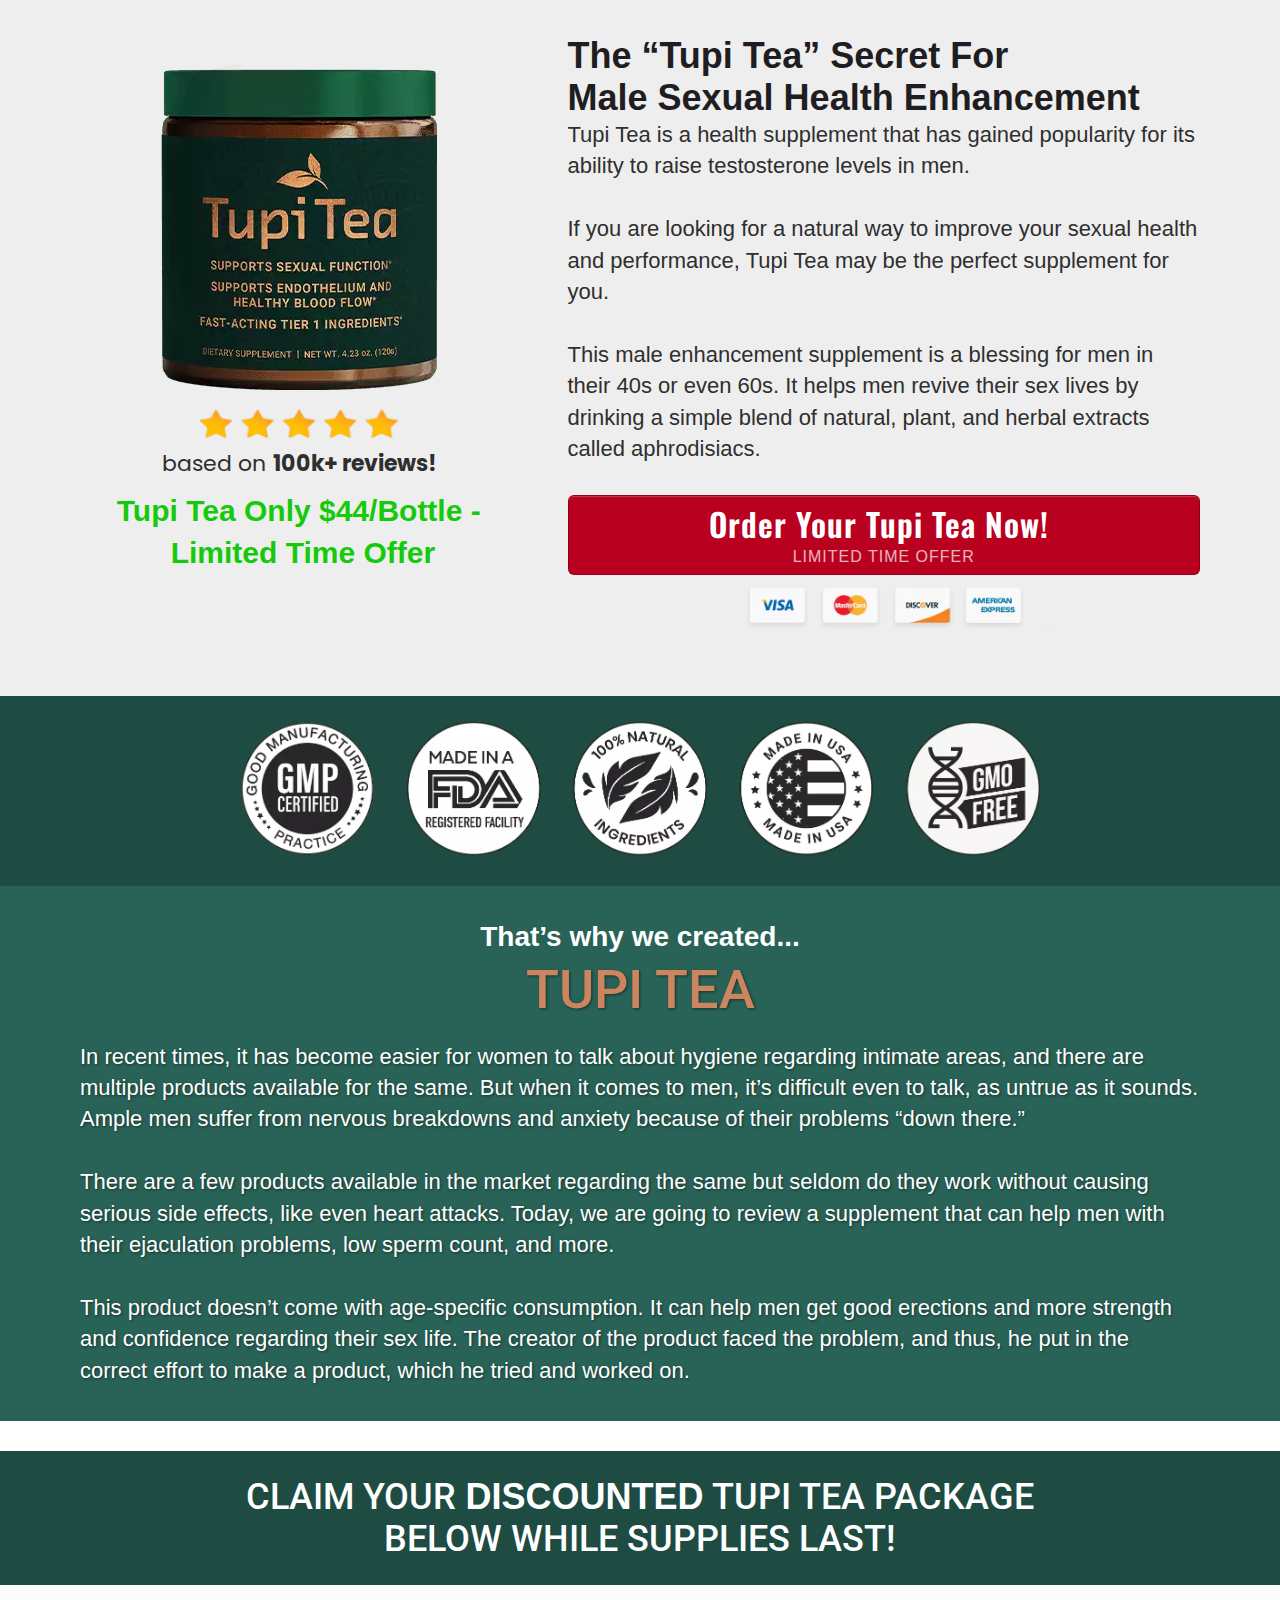
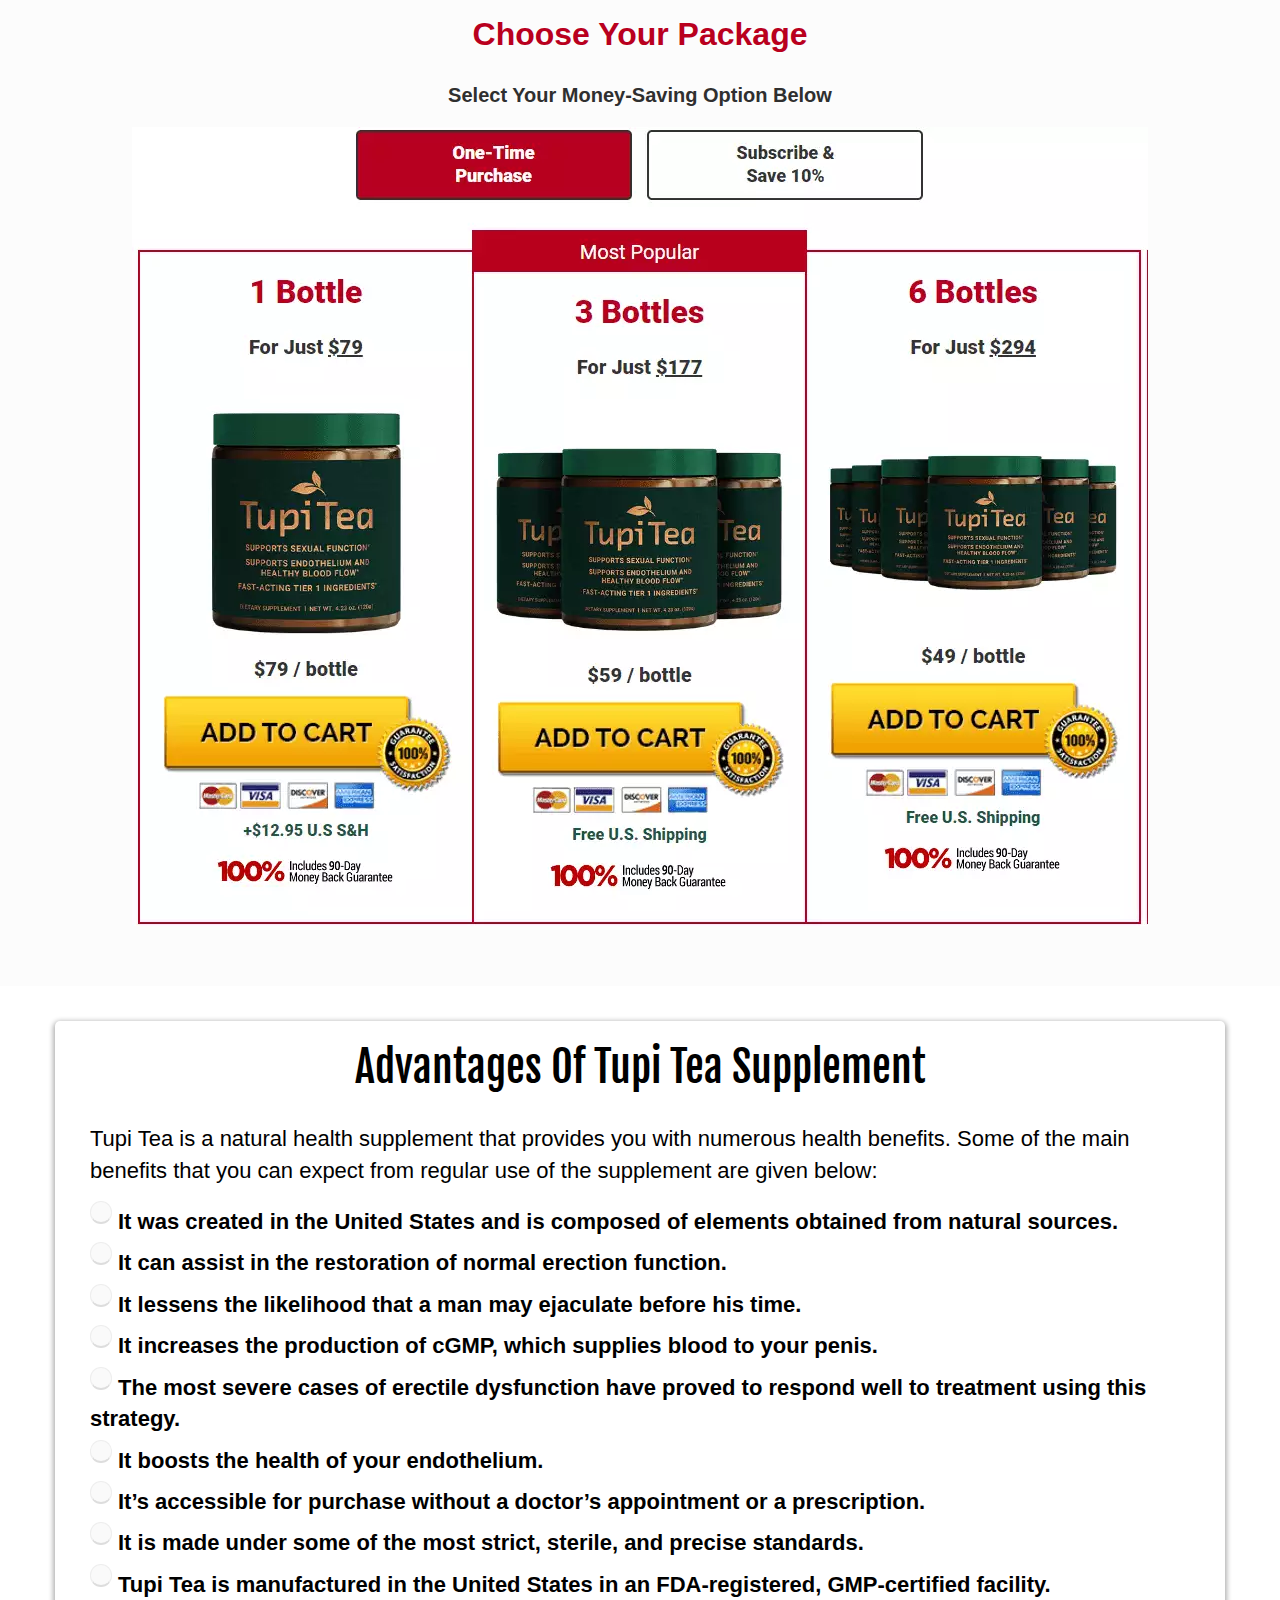
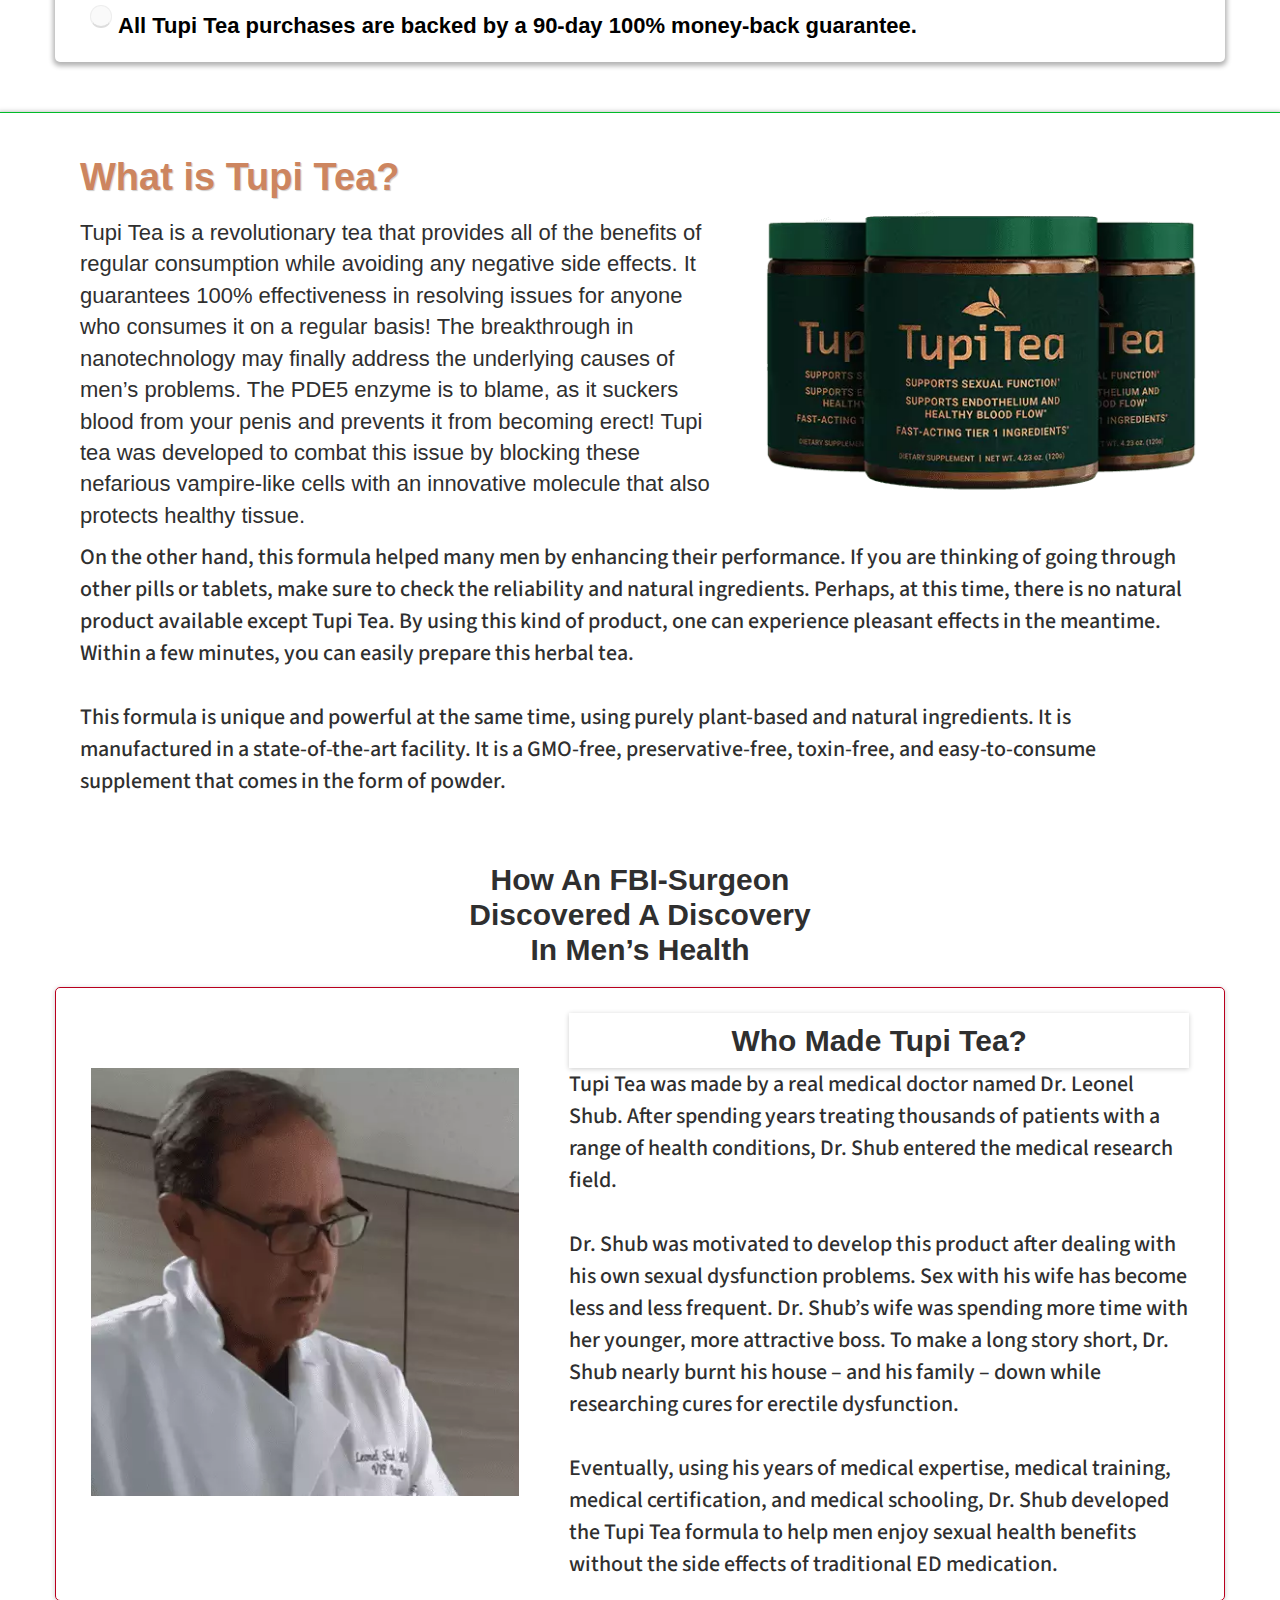
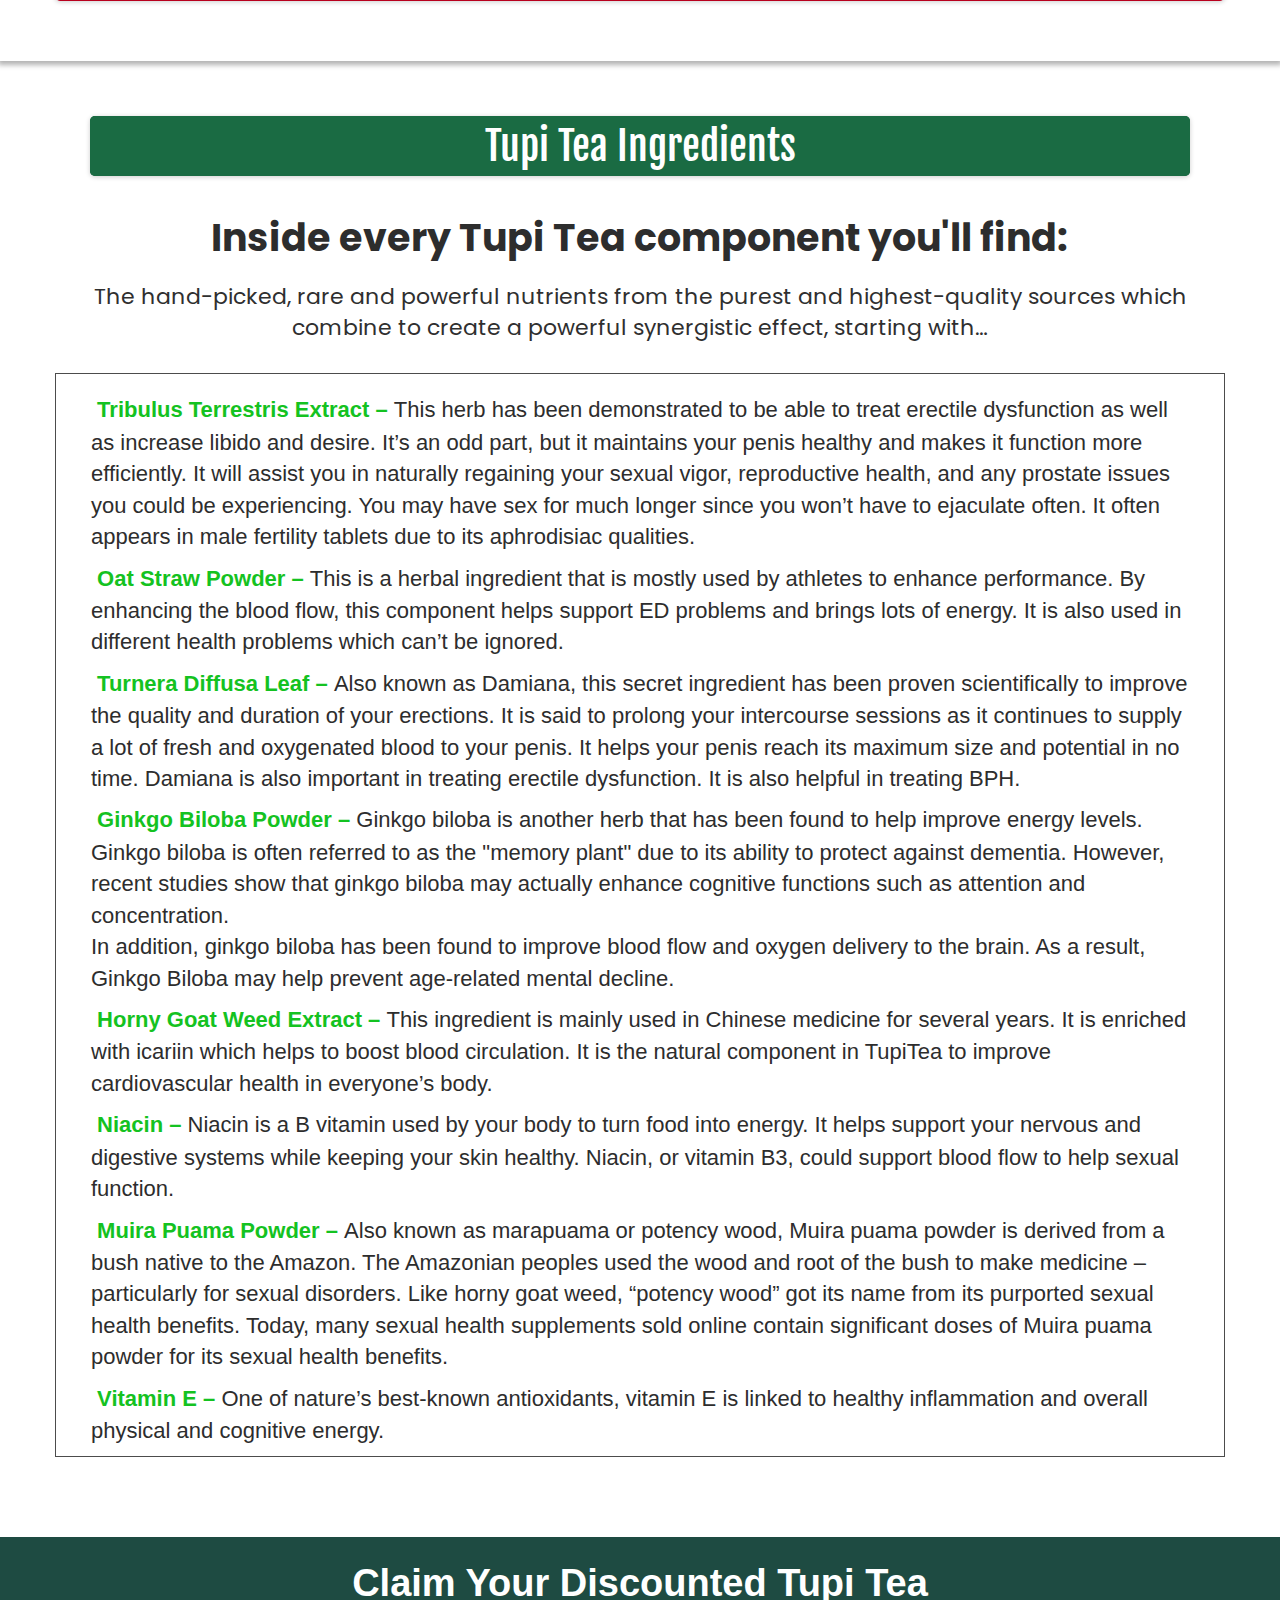
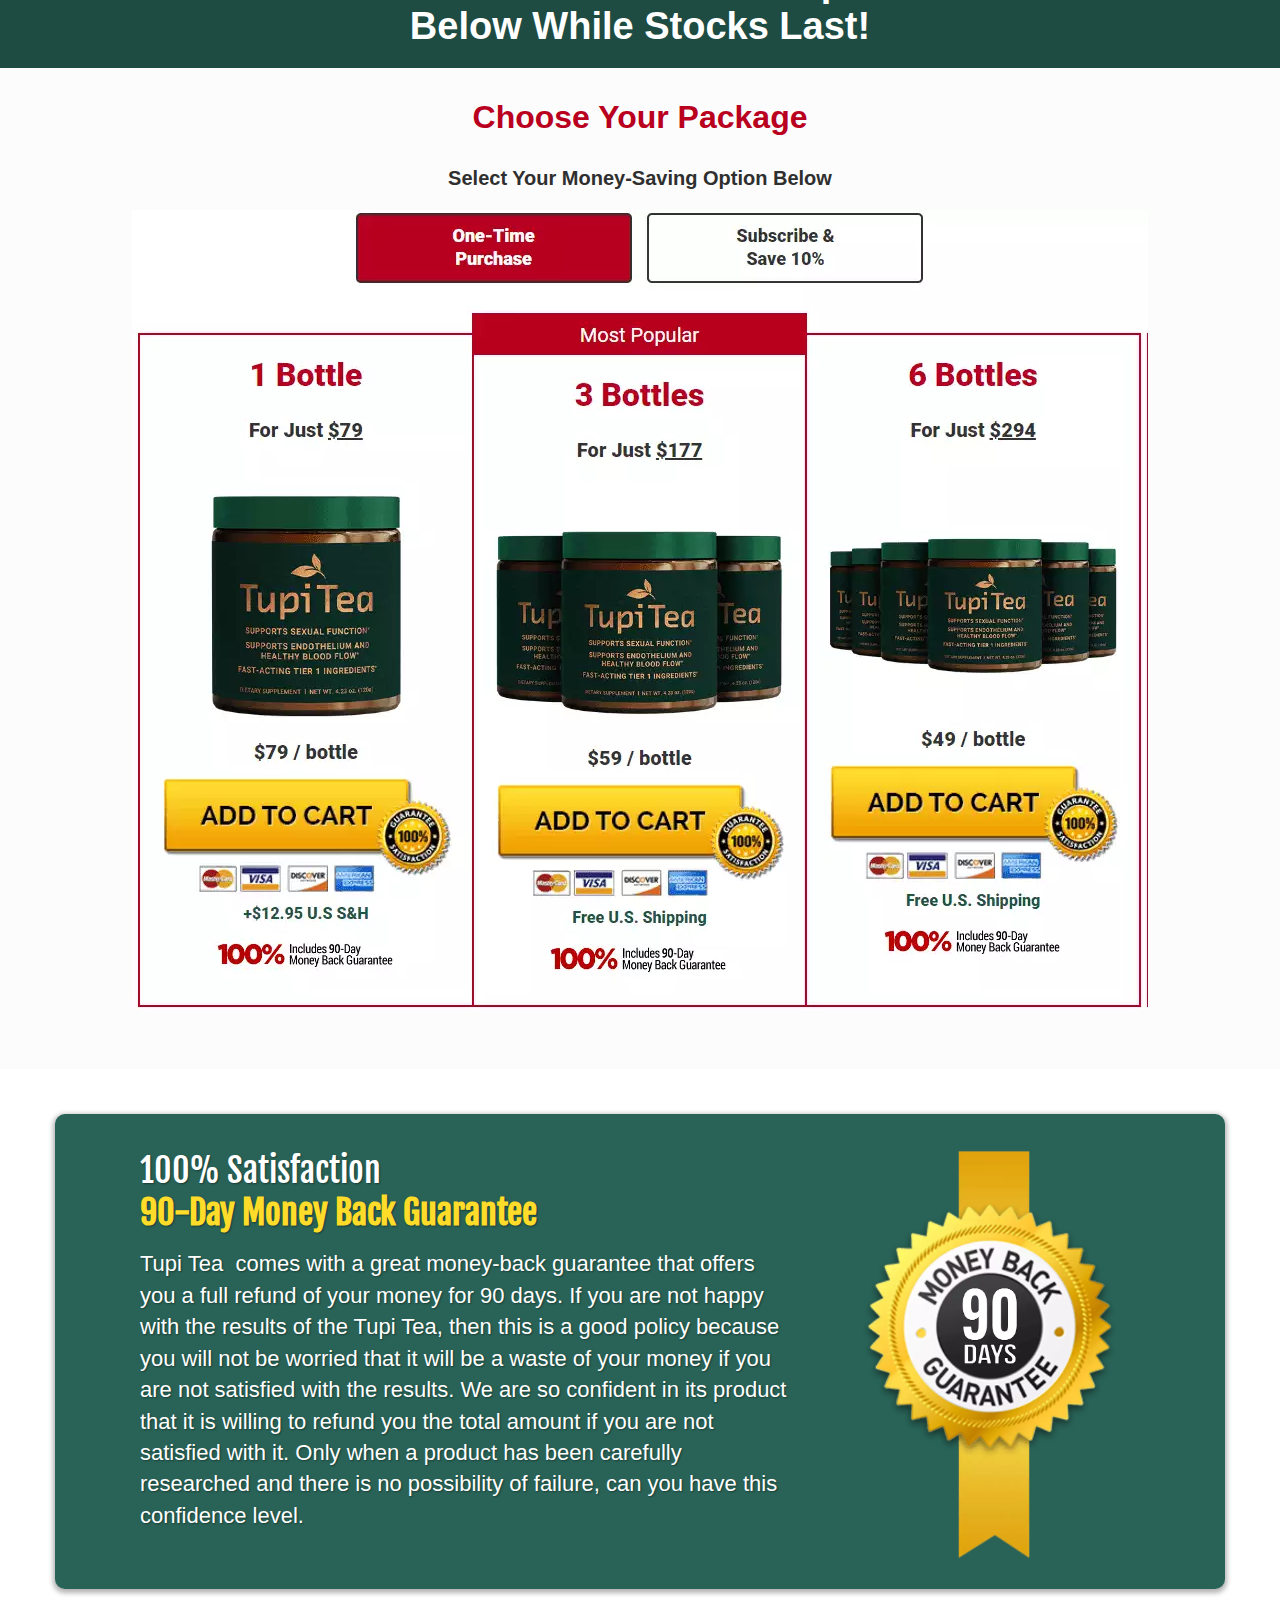
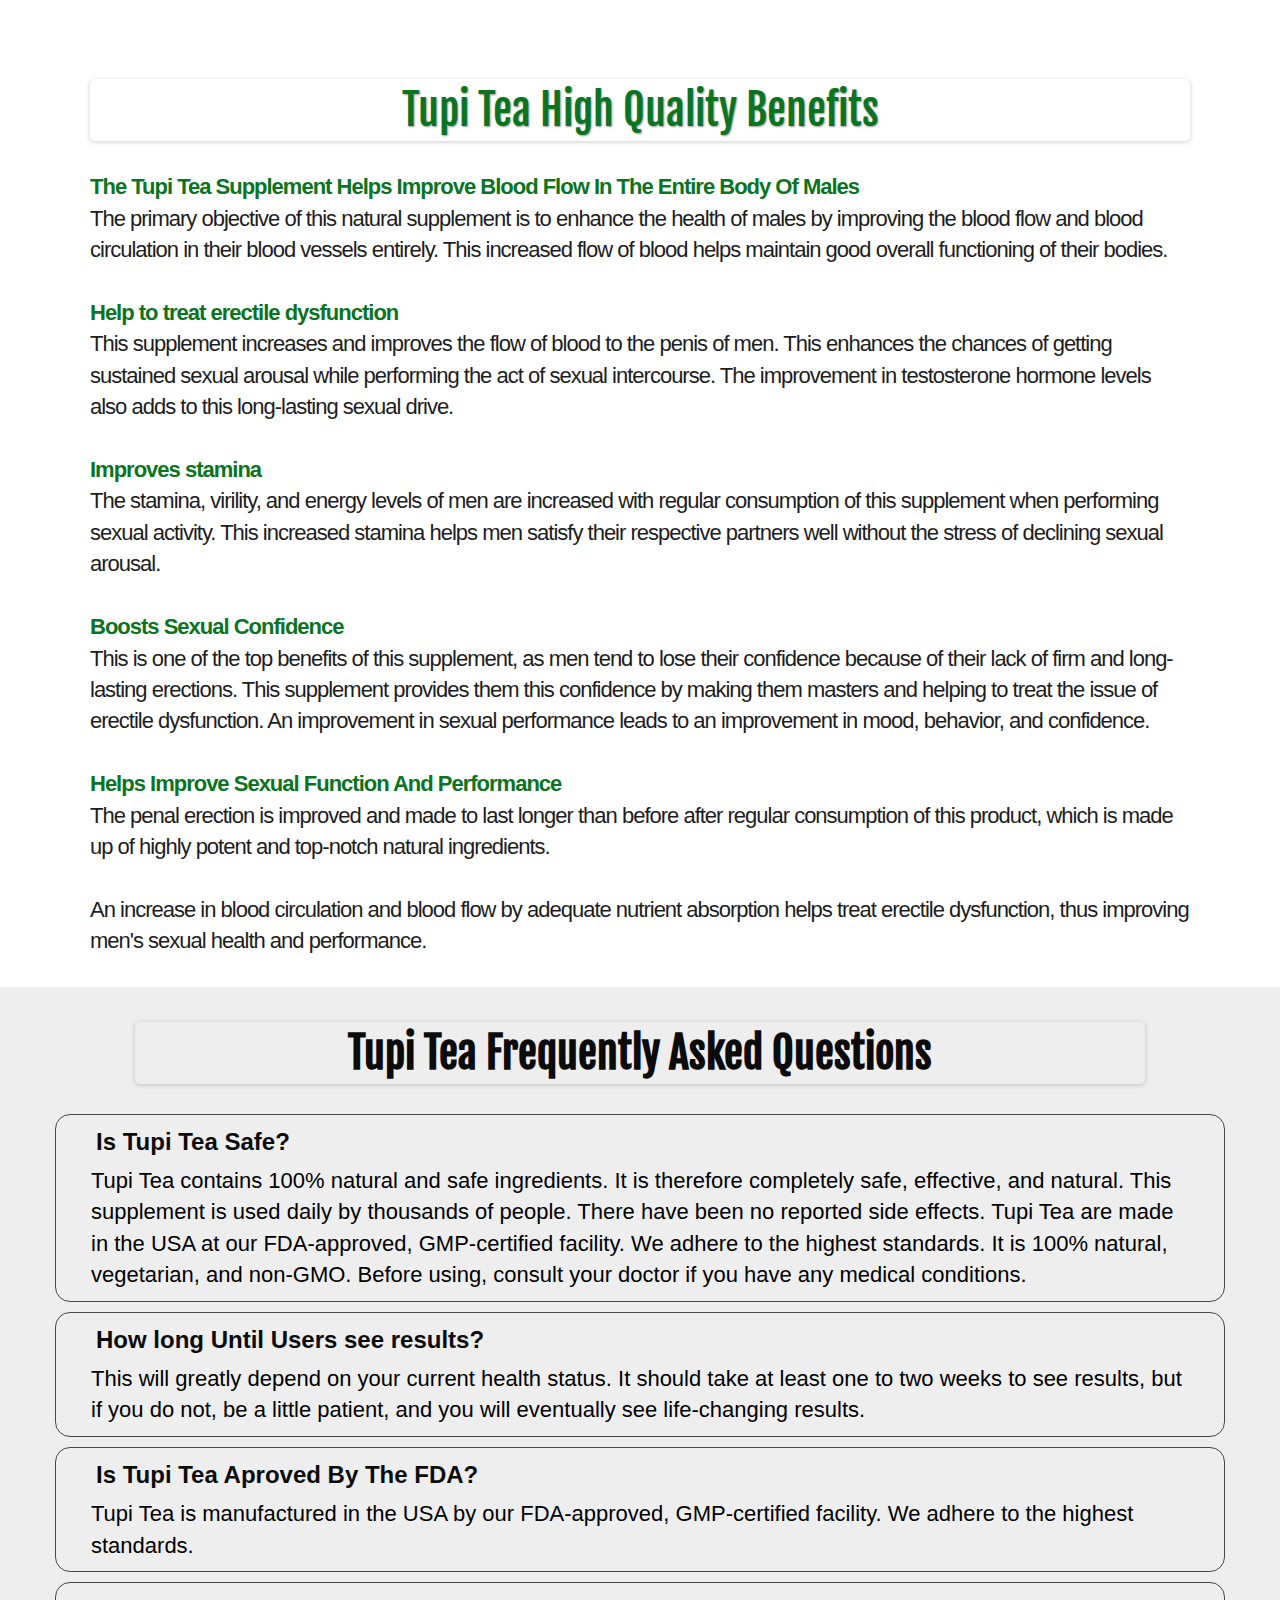
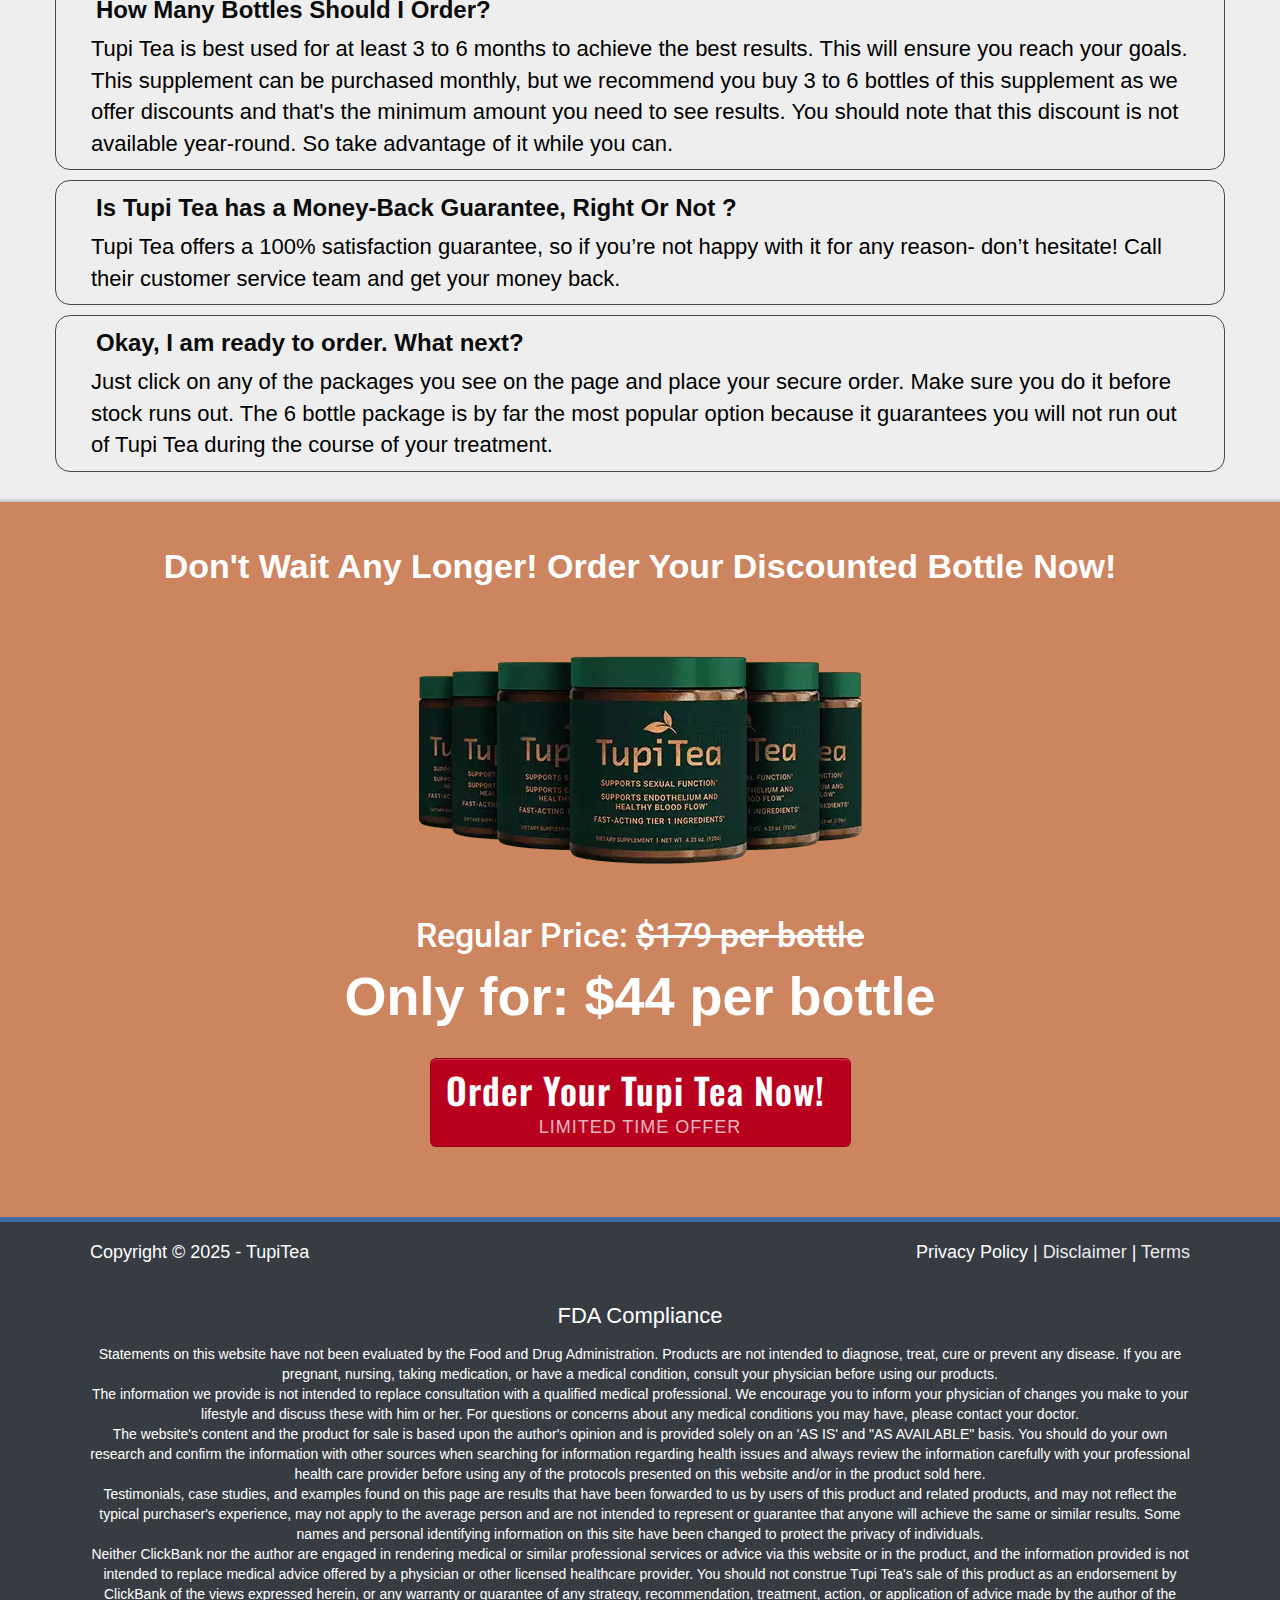
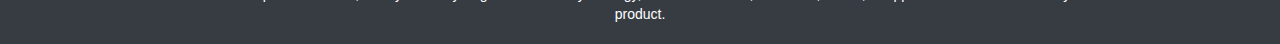
==== commit 9d8feda8: "rf" ====
--- a/index.html
+++ b/index.html
@@ -61,7 +61,7 @@
   <link rel="icon" type="image/png" href="hosted/images/31/5741824ffa4d5abf2818f71956e4cb/tupi-tea.png">
   </link>
   <meta name="msvalidate.01" content="D706A9CDA41743E14DA57A6DCB2DDAFF" />
-  <meta name="google-site-verification" content="Xj4BNQPYmAIP4806FTYLSazyTBgQ9bgKwEA0Aiy0m5Q" />
+  <meta name="google-site-verification" content="jZ-4xgvm4jkQtqSJ2rjz3NtQHXHVf1xCU-st2WTnuJI" />
 </head>
 <script
   type="text/javascript">function init() { for (var t = document.getElementsByTagName("img"), e = 0; e < t.length; e++) { var i = t[e].getAttribute("data-src"); if (i) { for (var n = t[e].parentElement, a = 0; 0 == a && n;)a = n.scrollWidth, n = n.parentElement; a && 0 < i.indexOf("images.clickfunnels.com") && (i = "//tupi-teaa.com/hosted/images/cdn-cgi/image/fit=scale-down,width=" + a + ",quality=75/" + i), t[e].setAttribute("src", i) } } } window.addEventListener("load", init);</script>
@@ -240,17 +240,15 @@
                 id="img-25788" data-de-type="img" data-de-editing="false" data-title="image" data-ce="false"
                 data-trigger="none" data-animate="fade" data-delay="500"
                 style="margin-top: 45px; outline: none; cursor: pointer;" aria-disabled="false">
-                <img src="[data-uri]" class="elIMG ximg noborder"
-                  alt="tupi tea" height data-src="hosted/images/31/5741824ffa4d5abf2818f71956e4cb/tupi-tea.png"
-                  tabindex="0">
+                <img src="[data-uri]" class="elIMG ximg noborder"
+                  alt="tupi tea" height data-src="hosted/tupi-tea.webp" tabindex="0">
               </div>
               <div class="de elImageWrapper de-image-block elAlign_center elMargin0 ui-droppable de-editable"
                 id="tmp_image-14202" data-de-type="img" data-de-editing="false" data-title="image" data-ce="false"
                 data-trigger="none" data-animate="fade" data-delay="500"
                 style="margin-top: 15px; outline: none; cursor: pointer;" aria-disabled="false">
-                <img src="[data-uri]" class="elIMG ximg"
-                  alt="tupi tea 05 star rated" width="200"
-                  data-src="hosted/images/71/cde30a99fa4953ac6e8c72bf3d1b20/tupi-tea-05-star-rated.png" tabindex="0">
+                <img src="[data-uri]" class="elIMG ximg"
+                  alt="tupi tea 05 star rated" width="200" data-src="hosted/tupi-tea-05-star-rated.webp" tabindex="0">
               </div>
               <div class="de elHeadlineWrapper ui-droppable de-editable" id="headline-46936" data-de-type="headline"
                 data-de-editing="false" data-title="Paragraph" data-ce="true" data-trigger="none" data-animate="fade"
@@ -351,9 +349,8 @@
                 id="img-52723" data-de-type="img" data-de-editing="false" data-title="image" data-ce="false"
                 data-trigger="none" data-animate="fade" data-delay="500"
                 style="margin-top: 10px; outline: none; cursor: pointer;" aria-disabled="false" data-hide-on="desktop">
-                <img src="[data-uri]" class="elIMG ximg"
-                  alt="tupi tea secure credit cards" width="350"
-                  data-src="hosted/images/9b/0b603d625d4a88b9d472f82bd5cbc7/tupi-tea-secure-credit-cards.png"
+                <img src="[data-uri]" class="elIMG ximg"
+                  alt="tupi tea secure credit cards" width="350" data-src="hosted/tupi-tea-secure-credit-cards.webp"
                   tabindex="0">
               </div>
             </div>
@@ -383,9 +380,8 @@
                 id="tmp_image-42676" data-de-type="img" data-de-editing="false" data-title="image" data-ce="false"
                 data-trigger="none" data-animate="fade" data-delay="500"
                 style="margin-top: 0px; outline: none; cursor: pointer;" aria-disabled="false">
-                <img src="[data-uri]" class="elIMG ximg"
-                  alt="tupi tea certification badge" width="800"
-                  data-src="hosted/images/96/47e9bf04524f8f827519d6a1159f23/tupi-tea-certification-badge.png"
+                <img src="[data-uri]" class="elIMG ximg"
+                  alt="tupi tea certification badge" width="800" data-src="hosted/tupi-tea-certification-badge.webp"
                   tabindex="0">
               </div>
             </div>
@@ -588,9 +584,9 @@
                 data-trigger="none" data-animate="fade" data-delay="500"
                 style="margin-top: 20px; outline: none; cursor: pointer;"
                 data-imagelink="https://90c98mgv2q3p3r3k3lymn0bt5o.hop.clickbank.net/?tid=aa" aria-disabled="false">
-                <img src="[data-uri]" class="elIMG ximg"
+                <img src="[data-uri]" class="elIMG ximg"
                   alt="order tupi tea" data-imagelink="https://90c98mgv2q3p3r3k3lymn0bt5o.hop.clickbank.net/?tid=aa"
-                  width data-src="hosted/images/47/8f36071a8e41ab8f6fee5d2f3ad6f9/order-tupi-tea.png" tabindex="0">
+                  width data-src="hosted/order-tupi-tea.webp" tabindex="0">
               </div>
             </div>
           </div>
@@ -825,9 +821,8 @@
                 data-trigger="none" data-animate="fade" data-delay="500"
                 style="margin-top: 35px; outline: none; cursor: pointer;" aria-disabled="false" data-hide-on="desktop"
                 data-imagelink>
-                <img src="[data-uri]" class="elIMG ximg"
-                  alt="tupi tea supplement" width data-imagelink height
-                  data-src="hosted/images/30/77188a5add4467a102b03829964525/tupi-tea-supplement.png">
+                <img src="[data-uri]" class="elIMG ximg"
+                  alt="tupi tea supplement" width data-imagelink height data-src="hosted/tupi-tea-supplement.webp">
               </div>
             </div>
           </div>
@@ -944,9 +939,8 @@
                 id="tmp_image-22820" data-de-type="img" data-de-editing="false" data-title="image" data-ce="false"
                 data-trigger="none" data-animate="fade" data-delay="500"
                 style="margin-top: 55px; outline: none; cursor: pointer;" aria-disabled="false">
-                <img src="[data-uri]" class="elIMG ximg"
-                  alt="tupi tea made by famous dr leo"
-                  data-src="hosted/images/a3/4ea9a0266244ae97f88330d2202eef/tupi-tea-made-by-famous-dr-leo.png"
+                <img src="[data-uri]" class="elIMG ximg"
+                  alt="tupi tea made by famous dr leo" data-src="hosted/tupi-tea-made-by-famous-dr-leo.webp"
                   tabindex="0">
               </div>
             </div>
@@ -1376,9 +1370,9 @@
                 data-trigger="none" data-animate="fade" data-delay="500"
                 style="margin-top: 20px; outline: none; cursor: pointer;"
                 data-imagelink="https://90c98mgv2q3p3r3k3lymn0bt5o.hop.clickbank.net/?tid=aa" aria-disabled="false">
-                <img src="[data-uri]" class="elIMG ximg"
+                <img src="[data-uri]" class="elIMG ximg"
                   alt="tupi tea buy" data-imagelink="https://90c98mgv2q3p3r3k3lymn0bt5o.hop.clickbank.net/?tid=aa" width
-                  data-src="hosted/images/1c/7ba58daa624689bac6708c2eaa7a28/tupi-tea-buy.png" tabindex="0">
+                  data-src="hosted/tupi-tea-buy.webp" tabindex="0">
               </div>
             </div>
           </div>
@@ -1439,10 +1433,9 @@
                 id="tmp_image-58303-164" data-de-type="img" data-de-editing="false" data-title="image" data-ce="false"
                 data-trigger="none" data-animate="fade" data-delay="500"
                 style="margin-top: 0px; outline: none; cursor: pointer;" aria-disabled="false">
-                <img src="[data-uri]" class="elIMG ximg"
+                <img src="[data-uri]" class="elIMG ximg"
                   alt="tupi tea 90 days money back guarantee" width="260"
-                  data-src="hosted/images/79/7330ee5c0047e09fa2f3b33b5de690/tupi-tea-90-days-money-back-guarantee.png"
-                  tabindex="0">
+                  data-src="hosted/tupi-tea-90-days-money-back-guarantee.webp" tabindex="0">
               </div>
             </div>
           </div>
@@ -1809,9 +1802,8 @@
                 id="tmp_image-94502" data-de-type="img" data-de-editing="false" data-title="image" data-ce="false"
                 data-trigger="none" data-animate="fade" data-delay="500"
                 style="margin-top: 0px; outline: none; cursor: pointer;" aria-disabled="false" data-imagelink>
-                <img src="[data-uri]" class="elIMG ximg"
-                  alt="tupi tea order" width data-imagelink
-                  data-src="hosted/images/4f/0c1cf0e57a41bbb0f03790e4b39465/tupi-tea-order.png">
+                <img src="[data-uri]" class="elIMG ximg"
+                  alt="tupi tea order" width data-imagelink data-src="hosted/tupi-tea-order.webp">
               </div>
               <div class="de elHeadlineWrapper ui-droppable de-editable" id="tmp_subheadline-90627"
                 data-de-type="headline" data-de-editing="false" data-title="sub-headline" data-ce="true"
